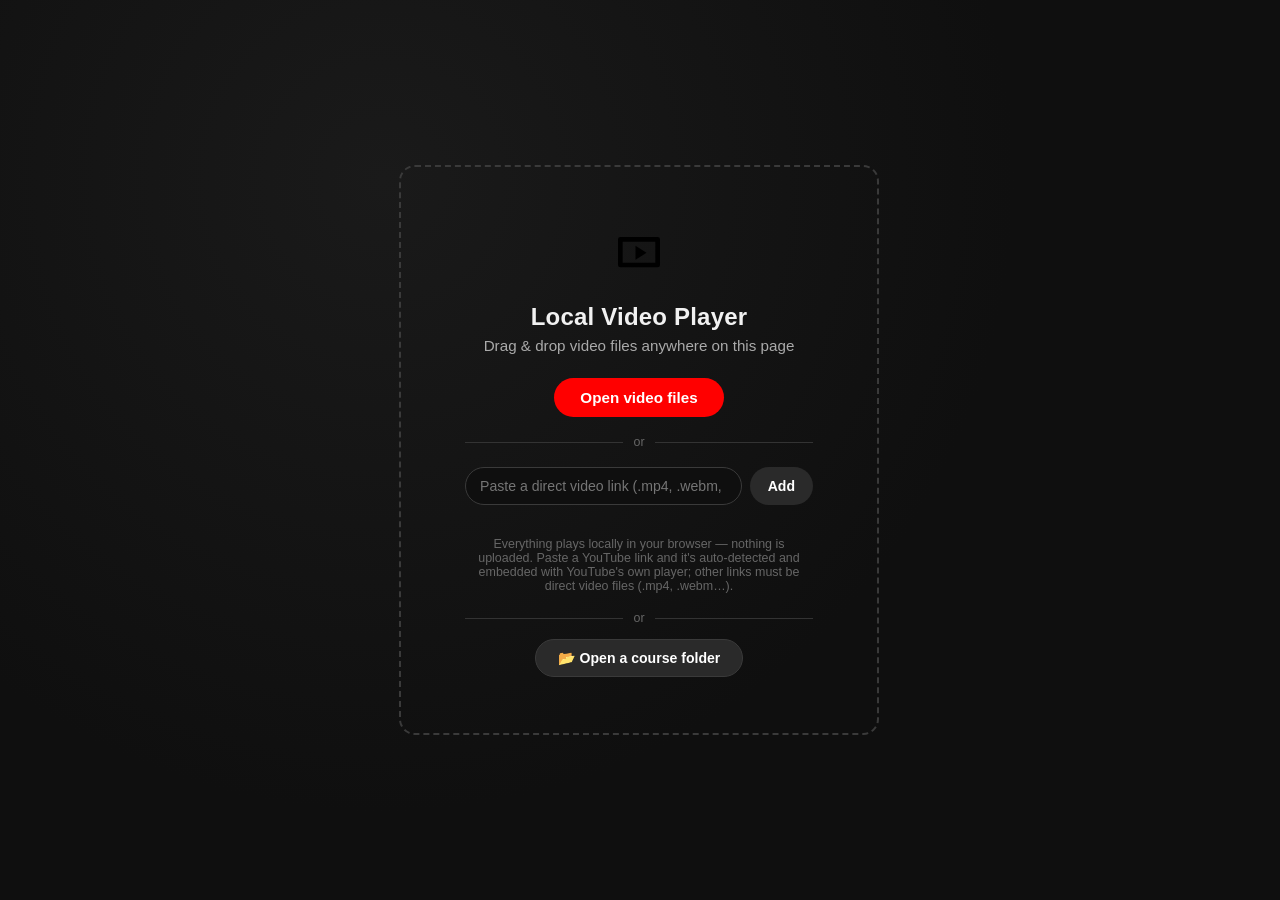
==== index.html @ d98fbed4 "Add site files" ====
<!DOCTYPE html>
<html lang="en">
<head>
<meta charset="UTF-8">
<meta name="viewport" content="width=device-width, initial-scale=1.0">
<title>Local Video Player</title>
<link rel="stylesheet" href="css/player.css">
</head>
<body>
<div id="app">

  <input type="file" id="fileInput" multiple accept="video/*" hidden>

  <div class="drop-zone" id="dropZone">
    <div class="drop-inner">
      <svg viewBox="0 0 24 24"><path d="M4 6h16a1 1 0 0 1 1 1v11a1 1 0 0 1-1 1H4a1 1 0 0 1-1-1V7a1 1 0 0 1 1-1zm1 2v9h14V8H5zm5.5 1.8 4.7 3-4.7 3v-6z"/></svg>
      <h1>Local Video Player</h1>
      <p>Drag &amp; drop video files anywhere on this page</p>
      <button id="openBtn">Open video files</button>
      <div class="or-divider">or</div>
      <div class="url-row">
        <input type="text" id="urlInput" placeholder="Paste a direct video link (.mp4, .webm, .m3u8…)">
        <button id="urlAddBtn">Add</button>
      </div>
      <div class="url-error" id="urlError"></div>
      <p class="hint">Everything plays locally in your browser — nothing is uploaded. Paste a YouTube link and it's auto-detected and embedded with YouTube's own player; other links must be direct video files (.mp4, .webm…).</p>
    </div>
  </div>

  <div class="player-wrapper hidden" id="playerWrapper">
    <video id="video" playsinline crossorigin="anonymous"></video>
    <video id="thumbVideo" muted hidden crossorigin="anonymous"></video>
    <canvas id="thumbCanvas" width="150" height="84" hidden></canvas>
    <div id="youtubePlayerContainer"><div id="ytPlayerTarget"></div></div>

    <div class="gesture-layer" id="gestureLayer">
      <div class="gesture-zone left" id="zoneLeft"></div>
      <div class="gesture-zone center" id="zoneCenter"></div>
      <div class="gesture-zone right" id="zoneRight"></div>
    </div>

    <div class="seek-flash left" id="flashLeft">
      <svg viewBox="0 0 24 24"><path d="M11 5V1L4.6 6.4 11 12V8c3.3 0 6 2.7 6 6s-2.7 6-6 6-6-2.7-6-6H3c0 4.4 3.6 8 8 8s8-3.6 8-8-3.6-8-8-8z"/></svg>
      <span id="flashLeftLabel">10 seconds</span>
    </div>
    <div class="seek-flash right" id="flashRight">
      <svg viewBox="0 0 24 24"><path d="M13 5V1l6.4 5.4L13 12V8c-3.3 0-6 2.7-6 6s2.7 6 6 6 6-2.7 6-6h2c0 4.4-3.6 8-8 8s-8-3.6-8-8 3.6-8 8-8z"/></svg>
      <span id="flashRightLabel">10 seconds</span>
    </div>
    <div class="center-icon" id="centerIcon"></div>
    <div class="hold-speed-indicator" id="holdSpeedIndicator">
      <span>2x</span>
      <svg viewBox="0 0 24 24"><path d="M4 18l8.5-6L4 6v12zm9-12v12l8.5-6z"/></svg>
    </div>
    <div class="spinner" id="spinner"></div>

    <div class="top-bar" id="topBar">
      <button class="icon-btn" id="playlistToggleBtn" title="Show/hide playlist (P)">
        <svg viewBox="0 0 24 24"><path d="M4 6h16v2H4zM4 11h16v2H4zM4 16h10v2H4z"/></svg>
      </button>
      <button class="icon-btn" id="addFilesTopBtn" title="Open more video files">
        <svg viewBox="0 0 24 24"><path d="M19 13h-6v6h-2v-6H5v-2h6V5h2v6h6z"/></svg>
      </button>
      <div class="video-title" id="videoTitle">No video loaded</div>
    </div>

    <div class="fs-study-timer-pill hidden" id="fsStudyTimerPill">
      <svg class="fs-pill-icon" viewBox="0 0 24 24" width="14" height="14"><path d="M15 1H9v2h6zm-4 13h2V8h-2zm8.03-6.61 1.42-1.42c-.43-.51-.9-.99-1.41-1.41l-1.42 1.42A8.962 8.962 0 0 0 12 4c-4.97 0-9 4.03-9 9s4.02 9 9 9 9-4.03 9-9c0-1.98-.65-3.81-1.75-5.29l.78-.71-1.42-1.42zM12 20c-3.87 0-7-3.13-7-7s3.13-7 7-7 7 3.13 7 7-3.13 7-7 7z"/></svg>
      <span class="fs-pill-time" id="fsPillTime">25:00</span>
      <button class="fs-pill-close" id="fsPillCloseBtn" title="Hide">✕</button>
    </div>

    <div class="shortcuts-overlay hidden" id="shortcutsOverlay">
      <div class="shortcuts-card">
        <h2>Keyboard shortcuts</h2>
        <div class="shortcuts-grid" id="shortcutsGrid"></div>
        <button class="shortcuts-close" id="shortcutsCloseBtn">Close</button>
      </div>
    </div>

    <div class="toast" id="toast"></div>

    <div class="bottom-controls" id="bottomControls">
      <div class="progress-row">
        <div class="progress-bar" id="progressBar">
          <div class="progress-track" id="progressTrack">
            <div class="progress-buffered" id="bufferedBar"></div>
            <div class="progress-hover" id="hoverBar"></div>
            <div class="progress-played" id="playedBar"></div>
            <div class="progress-ab-segment" id="abSegmentBar"></div>
            <div class="progress-ab-marker" id="abMarkerA" title="Point A"></div>
            <div class="progress-ab-marker" id="abMarkerB" title="Point B"></div>
            <div class="progress-handle" id="progressHandle"></div>
          </div>
          <div class="progress-tooltip" id="progressTooltip">
            <canvas id="tooltipCanvas" width="150" height="84"></canvas>
            <span id="tooltipTime">0:00</span>
          </div>
        </div>
      </div>

      <div class="controls-row">
        <div class="controls-left">
          <button class="icon-btn" id="playBtn" title="Play/Pause (k)"></button>
          <button class="icon-btn" id="prevBtn" title="Previous (Shift+P)">
            <svg viewBox="0 0 24 24"><path d="M6 6h2v12H6zm3.5 6 8.5 6V6z"/></svg>
          </button>
          <button class="icon-btn" id="nextBtn" title="Next (Shift+N)">
            <svg viewBox="0 0 24 24"><path d="M16 6h2v12h-2zM6 6l8.5 6L6 18z"/></svg>
          </button>
          <div class="volume-group" id="volumeGroup">
            <button class="icon-btn" id="muteBtn" title="Mute (m)"></button>
            <input type="range" id="volumeSlider" min="0" max="1" step="0.01" value="1">
          </div>
          <div class="time-display"><span id="curTime">0:00</span> / <span id="durTime">0:00</span></div>
        </div>

        <div class="controls-right">
          <button class="icon-btn small" id="abLoopBtn" title="A/B loop — click to set point A, click again for B">
            <svg viewBox="0 0 24 24"><path d="M10 18v-1H8.42c-1.9 0-3.45-1.48-3.5-3.33-.05-1.92 1.61-3.59 3.53-3.62L10 10V9h4v1h1.58c1.9 0 3.45 1.48 3.5 3.33.05 1.92-1.61 3.59-3.53 3.62L14 17v1z" opacity="0"/><path d="M8 6h2v2H8zm0 4h2v10H8zm6-4h2v2h-2zm0 4h2v10h-2z"/></svg>
            <span class="ab-label">A</span>
          </button>
          <div class="study-timer-wrap">
            <button class="icon-btn small" id="studyTimerBtn" title="Study timer">
              <svg viewBox="0 0 24 24"><path d="M15 1H9v2h6zm-4 13h2V8h-2zm8.03-6.61 1.42-1.42c-.43-.51-.9-.99-1.41-1.41l-1.42 1.42A8.962 8.962 0 0 0 12 4c-4.97 0-9 4.03-9 9s4.02 9 9 9 9-4.03 9-9c0-1.98-.65-3.81-1.75-5.29l.78-.71-1.42-1.42zM12 20c-3.87 0-7-3.13-7-7s3.13-7 7-7 7 3.13 7 7-3.13 7-7 7z"/></svg>
            </button>
          </div>
          <button class="icon-btn small" id="loopBtn" title="Loop (Shift+L)">
            <svg viewBox="0 0 24 24"><path d="M7 7h8v3l4-4-4-4v3H5v6h2V7zm10 10H9v-3l-4 4 4 4v-3h12v-6h-2v4z"/></svg>
          </button>
          <div class="settings-wrap">
            <button class="icon-btn small" id="settingsBtn" title="Settings">
              <svg viewBox="0 0 24 24"><path d="M19.14 12.94a7.1 7.1 0 0 0 .06-.94 7.1 7.1 0 0 0-.06-.94l2.03-1.58a.5.5 0 0 0 .12-.64l-1.92-3.32a.5.5 0 0 0-.6-.22l-2.39.96a7.3 7.3 0 0 0-1.63-.94l-.36-2.54a.5.5 0 0 0-.5-.42h-3.84a.5.5 0 0 0-.5.42l-.36 2.54c-.6.24-1.15.56-1.63.94l-2.39-.96a.5.5 0 0 0-.6.22L2.7 8.84a.5.5 0 0 0 .12.64l2.03 1.58c-.04.3-.06.62-.06.94s.02.64.06.94L2.82 14.5a.5.5 0 0 0-.12.64l1.92 3.32c.13.22.39.3.6.22l2.39-.96c.48.38 1.03.7 1.63.94l.36 2.54c.05.24.26.42.5.42h3.84c.24 0 .45-.18.5-.42l.36-2.54c.6-.24 1.15-.56 1.63-.94l2.39.96c.22.08.47 0 .6-.22l1.92-3.32a.5.5 0 0 0-.12-.64l-2.03-1.58zM12 15.5a3.5 3.5 0 1 1 0-7 3.5 3.5 0 0 1 0 7z"/></svg>
            </button>
            <!--
              Two-level "main list -> submenu" settings menu (see
              controls.js's showSettingsPanel()/wireSettingsNavigation()).
              Only one .settings-panel has the .active class at a time.
              Each main-panel row's data-target names the submenu panel
              id it opens; each submenu's header's data-back returns to
              settingsMainPanel. playback-enhancements' duration.js
              appends its "Video & playlist lengths" toggle into
              settingsMainPanel, and speed.js appends its custom-speed
              slider into settingsSpeedPanel (after the native presets).
            -->
            <div class="settings-menu hidden" id="settingsMenu">

              <div class="settings-panel active" id="settingsMainPanel">
                <div class="settings-row" data-target="settingsSpeedPanel">
                  <span>Playback speed</span>
                  <span class="settings-row-value" id="speedRowValue">Normal</span>
                  <span class="settings-row-chevron">›</span>
                </div>
                <div class="settings-row" data-target="settingsSkipPanel">
                  <span>Skip amount</span>
                  <span class="settings-row-value" id="skipRowValue">10 seconds</span>
                  <span class="settings-row-chevron">›</span>
                </div>
                <div class="settings-row" data-target="settingsBtnSizePanel">
                  <span>Button size</span>
                  <span class="settings-row-value" id="btnSizeRowValue">Large</span>
                  <span class="settings-row-chevron">›</span>
                </div>
              </div>

              <div class="settings-panel" id="settingsSpeedPanel">
                <div class="settings-panel-header" data-back>
                  <span class="settings-back-arrow">‹</span><span>Playback speed</span>
                </div>
                <div id="speedOptions"></div>
              </div>

              <div class="settings-panel" id="settingsSkipPanel">
                <div class="settings-panel-header" data-back>
                  <span class="settings-back-arrow">‹</span><span>Skip amount (arrows / double-click)</span>
                </div>
                <div id="skipOptions"></div>
              </div>

              <div class="settings-panel" id="settingsBtnSizePanel">
                <div class="settings-panel-header" data-back>
                  <span class="settings-back-arrow">‹</span><span>Button size</span>
                </div>
                <div id="btnSizeOptions"></div>
              </div>

            </div>
          </div>
          <button class="icon-btn small" id="pipBtn" title="Picture-in-picture (i)">
            <svg viewBox="0 0 24 24"><path d="M19 7H9a2 2 0 0 0-2 2v6a2 2 0 0 0 2 2h10a2 2 0 0 0 2-2V9a2 2 0 0 0-2-2zm0 8H9V9h10v6zM3 5h2v2H3zm0 4h2v2H3zm0 4h2v2H3zm0 4h2v2H3zm4 2h2v-2H5v2H7zm4 0h2v-2h-2v2z" opacity="0"/><path d="M21 3H3a2 2 0 0 0-2 2v14a2 2 0 0 0 2 2h18a2 2 0 0 0 2-2V5a2 2 0 0 0-2-2zm0 16H3V5h18v14zm-2-8h-7a1 1 0 0 0-1 1v4a1 1 0 0 0 1 1h7a1 1 0 0 0 1-1v-4a1 1 0 0 0-1-1z"/></svg>
          </button>
          <button class="icon-btn small" id="theaterBtn" title="Theater mode (t)">
            <svg viewBox="0 0 24 24"><path d="M20 6H4a2 2 0 0 0-2 2v8a2 2 0 0 0 2 2h16a2 2 0 0 0 2-2V8a2 2 0 0 0-2-2zm0 10H4V8h16v8z"/></svg>
          </button>
          <button class="icon-btn small" id="fullscreenBtn" title="Fullscreen (f)"></button>
        </div>
      </div>
    </div>
  </div>

  <div class="playlist-panel hidden" id="playlistPanel">
    <div class="playlist-header">
      <h2>Playlist</h2>
      <div class="playlist-header-btns">
        <button class="icon-btn small" id="saveLinksBtn" title="Save current links to your Saved playlist (survives refresh/close)">
          <svg viewBox="0 0 24 24"><path d="M17 3H7c-1.1 0-2 .9-2 2v16l7-3 7 3V5c0-1.1-.9-2-2-2z"/></svg>
        </button>
        <button class="icon-btn small" id="addMoreBtn" title="Add files">
          <svg viewBox="0 0 24 24"><path d="M19 13h-6v6h-2v-6H5v-2h6V5h2v6h6z"/></svg>
        </button>
        <button class="icon-btn small" id="addUrlBtn2" title="Add from URL">
          <svg viewBox="0 0 24 24">
            <g transform="scale(0.72)">
              <path d="M3.9 12c0-1.71 1.39-3.1 3.1-3.1h4V7H7c-2.76 0-5 2.24-5 5s2.24 5 5 5h4v-1.9H7c-1.71 0-3.1-1.39-3.1-3.1zM8 13h8v-2H8v2zm9-6h-4v1.9h4c1.71 0 3.1 1.39 3.1 3.1s-1.39 3.1-3.1 3.1h-4V17h4c2.76 0 5-2.24 5-5s-2.24-5-5-5z"/>
            </g>
            <circle cx="18" cy="18" r="6.6" fill="#1b1b1b"/>
            <rect x="14.8" y="17" width="6.4" height="2" rx="1"/>
            <rect x="17" y="14.8" width="2" height="6.4" rx="1"/>
          </svg>
        </button>
        <button class="icon-btn small" id="featuresBtn" title="Extra features (resume, multiple playlists, A/B loop, study timer)">
          <svg viewBox="0 0 24 24">
            <g transform="scale(0.8)">
              <path d="M19.14 12.94a7.1 7.1 0 0 0 .06-.94 7.1 7.1 0 0 0-.06-.94l2.03-1.58a.5.5 0 0 0 .12-.64l-1.92-3.32a.5.5 0 0 0-.6-.22l-2.39.96a7.3 7.3 0 0 0-1.63-.94l-.36-2.54a.5.5 0 0 0-.5-.42h-3.84a.5.5 0 0 0-.5.42l-.36 2.54c-.6.24-1.15.56-1.63.94l-2.39-.96a.5.5 0 0 0-.6.22L2.7 8.84a.5.5 0 0 0 .12.64l2.03 1.58c-.04.3-.06.62-.06.94s.02.64.06.94L2.82 14.5a.5.5 0 0 0-.12.64l1.92 3.32c.13.22.39.3.6.22l2.39-.96c.48.38 1.03.7 1.63.94l.36 2.54c.05.24.26.42.5.42h3.84c.24 0 .45-.18.5-.42l.36-2.54c.6-.24 1.15-.56 1.63-.94l2.39.96c.22.08.47 0 .6-.22l1.92-3.32a.5.5 0 0 0-.12-.64l-2.03-1.58zM12 15.5a3.5 3.5 0 1 1 0-7 3.5 3.5 0 0 1 0 7z"/>
            </g>
            <path d="M18.5 15.8v2.1h2.1v1h-2.1v2.1h-1v-2.1h-2.1v-1h2.1v-2.1z"/>
          </svg>
        </button>
        <button class="icon-btn small" id="closePlaylistBtn" title="Close playlist">
          <svg viewBox="0 0 24 24"><path d="M18.3 5.71 12 12.01l-6.3-6.3-1.41 1.41 6.3 6.3-6.3 6.29 1.41 1.41 6.3-6.29 6.3 6.29 1.41-1.41-6.3-6.29 6.3-6.3z"/></svg>
        </button>
      </div>
    </div>
    <div class="playlist-tabs" id="playlistTabs">
      <div class="playlist-tab active" data-tab="playing">Now Playing</div>
      <div class="playlist-tab" data-tab="saved:default">Saved<span class="count" id="savedCountBadge" hidden>0</span></div>
      <div id="extraPlaylistTabs" style="display:contents;"></div>
      <div class="playlist-tab saved-extra" id="addPlaylistTab" data-tab="__add__" title="New playlist">+</div>
    </div>
    <ul id="playlistItems"></ul>
    <ul id="savedItems" class="hidden"></ul>
  </div>

  <div class="shortcuts-overlay hidden" id="urlModalOverlay">
    <div class="shortcuts-card" style="max-width:440px;">
      <h2>Add video from URL</h2>
      <div class="url-row" style="margin-top:0;">
        <input type="text" id="urlModalInput" placeholder="https://example.com/video.mp4">
        <button id="urlModalAddBtn">Add</button>
      </div>
      <div class="url-error" id="urlModalError"></div>
      <p style="color:#888;font-size:.78rem;margin-top:10px;">Paste a YouTube link (youtube.com or youtu.be) and it's auto-detected and embedded with YouTube's own player. Other links must be direct video files (.mp4, .webm, .ogg) that the host allows browsers to fetch — it won't work with Netflix or other streaming site pages.</p>
      <button class="shortcuts-close" id="urlModalCloseBtn">Close</button>
    </div>
  </div>

  <div class="shortcuts-overlay hidden" id="featuresOverlay">
    <div class="shortcuts-card" style="max-width:480px;">
      <h2>Extra features</h2>
      <p style="color:#888;font-size:.78rem;margin:-6px 0 4px;">Off by default to keep things simple — switch on whichever you want.</p>
      <div class="feature-row" data-feature="resume">
        <div class="feature-info">
          <div class="feature-name">Resume playback</div>
          <div class="feature-desc">Remembers where you left off on saved video links and picks back up there next time.</div>
        </div>
        <div class="toggle-switch" data-feature="resume"><div class="knob"></div></div>
      </div>
      <div class="feature-row" data-feature="multi">
        <div class="feature-info">
          <div class="feature-name">Multiple playlists</div>
          <div class="feature-desc">Create extra named playlists in the Saved tab, beyond the default one.</div>
        </div>
        <div class="toggle-switch" data-feature="multi"><div class="knob"></div></div>
      </div>
      <div class="feature-row" data-feature="abloop">
        <div class="feature-info">
          <div class="feature-name">A/B loop</div>
          <div class="feature-desc">Adds a button to mark two points and repeat that section on loop.</div>
        </div>
        <div class="toggle-switch" data-feature="abloop"><div class="knob"></div></div>
      </div>
      <div class="feature-row" data-feature="timer">
        <div class="feature-info">
          <div class="feature-name">Study timer</div>
          <div class="feature-desc">Adds a countdown timer button that pauses the video when time's up. Drag its header to move it, drag the corner to resize it.</div>
        </div>
        <div class="toggle-switch" data-feature="timer"><div class="knob"></div></div>
      </div>
      <div class="control-toggles-section">
        <div class="feature-name">Customize player controls</div>
        <div class="feature-desc" style="margin-bottom:10px;">Show or hide individual buttons and elements in the player, one by one.</div>
        <div id="controlToggles"></div>
        <div style="margin-top:8px;">
          <button id="resetControlVisibilityBtn" class="control-reset-btn" type="button">Show all controls</button>
        </div>
      </div>
      <button class="shortcuts-close" id="featuresCloseBtn" style="margin-top:16px;">Close</button>
    </div>
  </div>

  <div class="shortcuts-overlay hidden" id="newPlaylistOverlay">
    <div class="shortcuts-card" style="max-width:380px;">
      <h2>New playlist</h2>
      <div class="url-row" style="margin-top:0;">
        <input type="text" id="newPlaylistInput" placeholder="Playlist name" maxlength="40">
        <button id="newPlaylistAddBtn">Create</button>
      </div>
      <button class="shortcuts-close" id="newPlaylistCloseBtn">Cancel</button>
    </div>
  </div>

  <div class="study-timer-menu hidden" id="studyTimerMenu">
    <div class="study-timer-header" id="studyTimerHeader">
      <span class="title">Study timer — drag to move</span>
      <div class="study-timer-header-btns">
        <span class="hide-x" id="studyTimerHideBtn" title="Hide all controls except the timer (H)"><svg viewBox="0 0 24 24"><path d="M12 4.5C7 4.5 2.73 7.61 1 12c1.73 4.39 6 7.5 11 7.5s9.27-3.11 11-7.5c-1.73-4.39-6-7.5-11-7.5zm0 12.5a5 5 0 1 1 0-10 5 5 0 0 1 0 10zm0-8a3 3 0 1 0 0 6 3 3 0 0 0 0-6z"/></svg></span>
        <span class="close-x" id="studyTimerCloseX">✕</span>
      </div>
    </div>
    <div class="study-timer-body">
      <div class="study-timer-setup" id="studyTimerSetup">
        <button class="study-timer-setup-back hidden" id="studyTimerSetupBack" type="button">
          <svg viewBox="0 0 24 24" width="13" height="13"><path d="M20 11H7.83l5.59-5.59L12 4l-8 8 8 8 1.41-1.41L7.83 13H20z"/></svg>
          Back to timer
        </button>
        <div class="study-timer-durations" id="studyTimerDurations"></div>
        <div class="study-timer-custom">
          <input type="number" id="studyTimerCustomInput" min="1" max="300" placeholder="Custom minutes">
        </div>
      </div>
      <div class="study-timer-run" id="studyTimerRun" hidden>
        <button class="study-timer-edit-btn" id="studyTimerEditBtn" title="Change duration">
          <svg viewBox="0 0 24 24" width="14" height="14"><path d="M3 17.25V21h3.75L17.81 9.94l-3.75-3.75L3 17.25zM20.71 7.04c.39-.39.39-1.02 0-1.41l-2.34-2.34c-.39-.39-1.02-.39-1.41 0l-1.83 1.83 3.75 3.75 1.83-1.83z"/></svg>
        </button>
        <button class="study-timer-style-btn" id="studyTimerStyleBtn" title="Switch to analog clock">
          <svg viewBox="0 0 24 24" width="14" height="14"><path d="M12 2a10 10 0 1 0 0 20 10 10 0 0 0 0-20zm0 18a8 8 0 1 1 0-16 8 8 0 0 1 0 16zm.5-13H11v6l5.2 3.1.8-1.3-4.5-2.7V7z"/></svg>
        </button>
        <div class="study-timer-countdown" id="studyTimerCountdown">25:00</div>
        <div class="study-timer-analog" id="studyTimerAnalog" hidden>
          <div class="analog-face" id="analogFace" style="--pct:100%">
            <div class="analog-time" id="analogTime">25:00</div>
          </div>
        </div>
      </div>
      <div class="study-timer-actions">
        <button class="start-btn" id="studyTimerStartBtn">Start</button>
        <button class="stop-btn hidden" id="studyTimerStopBtn">Pause</button>
      </div>
    </div>
    <div class="study-timer-resize-handle" id="studyTimerResizeHandle" title="Drag to resize"></div>
  </div>

</div>

  <script type="module" src="src/main.js"></script>
  <script src="course-feature.js"></script>
  <script type="module" src="playback-enhancements/index.js"></script>
</body>
</html>
---- css/player.css ----
:root{
  --yt-red:#ff0000;
  --bg:#0f0f0f;
  --panel:#181818;
  --panel-2:#212121;
  --border:#303030;
  --text:#f1f1f1;
  --text-dim:#aaaaaa;
  --control-bg:rgba(0,0,0,.55);
  --control-bg-strong:rgba(0,0,0,.8);
  --accent:#ff0000;
  --radius:8px;
  --btn-size:38px;
  --btn-icon:22px;
  --btn-icon-small:19px;
  font-size:16px;

  /* ---- motion system: Apple-like spring/ease curves ---- */
  --ease-smooth: cubic-bezier(0.22, 1, 0.36, 1);      /* confident ease-out, no overshoot */
  --ease-spring: cubic-bezier(0.34, 1.56, 0.64, 1);   /* soft overshoot "pop" */
  --ease-snap:   cubic-bezier(0.65, 0, 0.35, 1);       /* ease-in-out for toggles */
  --dur-fast: 140ms;
  --dur-base: 260ms;
  --dur-slow: 420ms;
}
#app.btn-sm{ --btn-size:30px; --btn-icon:17px; --btn-icon-small:15px; }
#app.btn-md{ --btn-size:38px; --btn-icon:22px; --btn-icon-small:19px; }
#app.btn-lg{ --btn-size:48px; --btn-icon:27px; --btn-icon-small:23px; }
#app.btn-xl{ --btn-size:58px; --btn-icon:32px; --btn-icon-small:28px; }
*{box-sizing:border-box;}
html,body{
  margin:0;padding:0;height:100%;
  background:var(--bg);
  color:var(--text);
  font-family:"Segoe UI",Roboto,-apple-system,"Helvetica Neue",Arial,sans-serif;
  overflow:hidden;
  -webkit-font-smoothing:antialiased;
}
#app{
  position:relative;
  width:100vw;height:100vh;
  display:flex;
  background:var(--bg);
}

/* ---------------- Drop zone / empty state ---------------- */
.drop-zone{
  flex:1;
  display:flex;align-items:center;justify-content:center;
  background:
    radial-gradient(circle at 30% 20%, #1a1a1a 0%, var(--bg) 55%);
  transition:background .2s ease;
  position:relative;
  animation:viewFadeIn var(--dur-slow) var(--ease-smooth);
}
.drop-zone.hidden{ display:none; }
.drop-zone.dragover{ background:#1c1c1c; }
.drop-zone.dragover .drop-inner{ border-color:var(--accent); transform:scale(1.02); }
.drop-inner{
  text-align:center;
  padding:56px 64px;
  border:2px dashed #3a3a3a;
  border-radius:16px;
  transition:border-color var(--dur-base) var(--ease-smooth), transform var(--dur-base) var(--ease-spring), background var(--dur-base) var(--ease-smooth);
  max-width:480px;
  animation:cardRiseIn var(--dur-slow) var(--ease-spring) both;
}
@keyframes viewFadeIn{
  from{ opacity:0; }
  to{ opacity:1; }
}
@keyframes cardRiseIn{
  from{ opacity:0; transform:translateY(18px) scale(.96); }
  to{ opacity:1; transform:translateY(0) scale(1); }
}
.drop-inner svg{ width:56px;height:56px;color:var(--text-dim); margin-bottom:8px; }
.drop-inner h1{
  font-size:1.5rem;font-weight:600;margin:12px 0 4px;letter-spacing:.2px;
}
.drop-inner p{ color:var(--text-dim); margin:6px 0; font-size:.95rem; }
.drop-inner .hint{ font-size:.78rem; color:#666; margin-top:14px; }
#openBtn{
  margin-top:18px;
  background:var(--accent);
  color:#fff;border:none;
  padding:11px 26px;
  border-radius:20px;
  font-size:.95rem;font-weight:600;
  cursor:pointer;
  transition:filter var(--dur-base) var(--ease-smooth), transform var(--dur-fast) var(--ease-spring);
}
#openBtn:hover{ filter:brightness(1.12); transform:translateY(-1px) scale(1.02); }
#openBtn:active{ transform:scale(.96); transition-duration:80ms; }

/* ---------------- Player wrapper ---------------- */
.player-wrapper{
  position:relative;
  flex:1;
  display:flex;align-items:center;justify-content:center;
  background:#000;
  overflow:hidden;
  min-width:0;
  animation:viewFadeIn var(--dur-slow) var(--ease-smooth);
}
.player-wrapper.hidden{ display:none; }
#video{
  width:100%;height:100%;
  object-fit:contain;
  background:#000;
  display:block;
  transition:opacity var(--dur-base) var(--ease-smooth), filter var(--dur-base) var(--ease-smooth);
}
#video.lvp-swapping{ opacity:0; filter:blur(6px); }
#app.theater .player-wrapper{ flex:1 1 auto; }
#app.theater .playlist-panel{ width:0; padding:0; border:none; overflow:hidden; }

/* ---------------- Gesture layer (click zones) ---------------- */
.gesture-layer{
  position:absolute;inset:0;
  display:flex;
  z-index:2;
}
.gesture-zone{ flex:1; }
.gesture-zone.center{ flex:1.4; }

/* seek flash (double-tap +-10s like YouTube) */
.seek-flash{
  position:absolute;top:50%;transform:translateY(-50%);
  width:110px;height:110px;
  border-radius:50%;
  background:rgba(0,0,0,.55);
  display:flex;flex-direction:column;align-items:center;justify-content:center;
  gap:4px;
  opacity:0;pointer-events:none;
  z-index:3;
  transition:opacity .15s ease;
}
.seek-flash.left{ left:8%; }
.seek-flash.right{ right:8%; }
.seek-flash svg{ width:30px;height:30px;fill:#fff; }
.seek-flash span{ font-size:.78rem;color:#fff; }
.seek-flash.show{ opacity:1; animation:pulseFlash .6s var(--ease-smooth); }
@keyframes pulseFlash{
  0%{ transform:translateY(-50%) scale(.7); opacity:0; animation-timing-function:var(--ease-spring); }
  35%{ transform:translateY(-50%) scale(1.06); opacity:1; animation-timing-function:var(--ease-smooth); }
  60%{ transform:translateY(-50%) scale(1); opacity:1; }
  100%{ transform:translateY(-50%) scale(1); opacity:1; }
}

/* center play/pause flash icon */
.center-icon{
  position:absolute;top:50%;left:50%;
  transform:translate(-50%,-50%) scale(.7);
  width:74px;height:74px;
  border-radius:50%;
  background:rgba(0,0,0,.6);
  display:flex;align-items:center;justify-content:center;
  opacity:0;
  pointer-events:none;
  z-index:4;
}
.center-icon svg{ width:34px;height:34px;fill:#fff; }
.center-icon.flash{ animation:centerFlash .6s var(--ease-smooth); }
@keyframes centerFlash{
  0%{ opacity:0; transform:translate(-50%,-50%) scale(.5); animation-timing-function:var(--ease-spring); }
  28%{ opacity:1; transform:translate(-50%,-50%) scale(1.08); animation-timing-function:var(--ease-smooth); }
  55%{ opacity:1; transform:translate(-50%,-50%) scale(1); }
  100%{ opacity:0; transform:translate(-50%,-50%) scale(1.18); }
}

/* spinner */
.spinner{
  position:absolute;top:50%;left:50%;
  width:46px;height:46px;
  margin:-23px 0 0 -23px;
  border:3px solid rgba(255,255,255,.25);
  border-top-color:#fff;
  border-radius:50%;
  opacity:0;pointer-events:none;
  z-index:3;
}
.spinner.show{ opacity:1; animation:spin .8s linear infinite; }
@keyframes spin{ to{ transform:rotate(360deg); } }

/* hold-space-to-fast-forward indicator */
.hold-speed-indicator{
  position:absolute;top:9%;left:50%;
  transform:translate(-50%,-6px);
  background:rgba(0,0,0,.78);
  color:#fff;
  padding:9px 16px;
  border-radius:22px;
  display:flex;align-items:center;gap:7px;
  font-size:.95rem;font-weight:600;
  opacity:0;pointer-events:none;
  transition:opacity .15s ease, transform .15s ease;
  z-index:6;
}
.hold-speed-indicator svg{ width:20px;height:20px;fill:#fff; }
.hold-speed-indicator.show{
  opacity:1;
  transform:translate(-50%,0);
}

/* ---------------- Top bar ---------------- */
.top-bar{
  position:absolute;top:0;left:0;right:0;
  padding:14px 16px;
  display:flex;align-items:center;gap:12px;
  background:linear-gradient(to bottom, rgba(0,0,0,.65), transparent);
  z-index:5;
  opacity:1;
  transform:translateY(0);
  transition:opacity var(--dur-base) var(--ease-smooth), transform var(--dur-base) var(--ease-smooth);
}
.video-title{
  font-size:.95rem;font-weight:500;
  color:#fff;
  text-shadow:0 1px 3px rgba(0,0,0,.6);
  white-space:nowrap;overflow:hidden;text-overflow:ellipsis;
}

/* ---------------- Bottom controls ---------------- */
.bottom-controls{
  position:absolute;left:0;right:0;bottom:0;
  z-index:5;
  background:linear-gradient(to top, rgba(0,0,0,.82), rgba(0,0,0,.35) 60%, transparent);
  padding:6px 12px 8px;
  opacity:1;
  transform:translateY(0);
  transition:opacity var(--dur-base) var(--ease-smooth), transform var(--dur-base) var(--ease-smooth);
}
.player-wrapper.controls-hidden .bottom-controls{
  transform:translateY(14px);
}
.player-wrapper.controls-hidden .top-bar{
  transform:translateY(-10px);
}
.player-wrapper.controls-hidden .bottom-controls,
.player-wrapper.controls-hidden .top-bar{
  opacity:0;
  pointer-events:none;
}
.player-wrapper.controls-hidden{ cursor:none; }

.progress-row{ padding:0 2px 2px; }
.progress-bar{
  position:relative;
  height:16px;
  display:flex;
  align-items:center;
  cursor:pointer;
  touch-action:none;
}
.progress-track{
  position:relative;
  width:100%;
  height:5px;
  border-radius:3px;
  background:rgba(255,255,255,.25);
  transition:height var(--dur-fast) var(--ease-smooth);
}
.progress-bar:hover .progress-track,
.progress-bar.scrubbing .progress-track{ height:8px; }
.progress-buffered,.progress-played,.progress-hover{
  position:absolute;top:0;left:0;height:100%;border-radius:3px;
}
.progress-buffered{ background:rgba(255,255,255,.4); width:0%; }
.progress-hover{ background:rgba(255,255,255,.3); width:0%; display:none; }
.progress-played{ background:var(--accent); width:0%; transition:width 80ms linear; }
.progress-bar.scrubbing .progress-played{ transition:none; }
.progress-ab-segment{
  position:absolute;top:0;height:100%;
  background:rgba(255,193,7,.55);
  border-radius:3px;
  pointer-events:none;
  display:none;
  z-index:1;
  animation:segmentFadeIn var(--dur-fast) var(--ease-smooth);
}
.progress-ab-marker{
  position:absolute;top:50%;
  width:3px;height:13px;
  transform:translate(-50%,-50%);
  background:#ffc107;
  border-radius:2px;
  pointer-events:none;
  display:none;
  z-index:2;
  box-shadow:0 0 2px rgba(0,0,0,.7);
  animation:markerPop var(--dur-fast) var(--ease-spring);
}
@keyframes segmentFadeIn{
  from{ opacity:0; }
  to{ opacity:1; }
}
@keyframes badgePop{
  from{ opacity:0; transform:scale(.3); }
  to{ opacity:1; transform:scale(1); }
}
@keyframes markerPop{
  from{ opacity:0; transform:translate(-50%,-50%) scale(.3); }
  to{ opacity:1; transform:translate(-50%,-50%) scale(1); }
}
.progress-handle{
  position:absolute;top:50%;
  width:13px;height:13px;
  background:var(--accent);
  border-radius:50%;
  transform:translate(-50%,-50%) scale(0);
  left:0%;
  transition:transform var(--dur-base) var(--ease-spring), left 80ms linear;
  box-shadow:0 0 3px rgba(0,0,0,.5);
  z-index:3;
}
.progress-bar.scrubbing .progress-handle{ transition:transform var(--dur-fast) var(--ease-spring); }
.progress-bar:hover .progress-handle{ transform:translate(-50%,-50%) scale(1); }
.progress-bar.scrubbing .progress-handle{ transform:translate(-50%,-50%) scale(1.25); }

.progress-tooltip{
  position:absolute;
  bottom:22px;
  transform:translateX(-50%);
  background:#0b0b0b;
  border:1px solid #333;
  border-radius:6px;
  padding:5px;
  display:none;
  flex-direction:column;
  align-items:center;
  gap:3px;
  pointer-events:none;
  z-index:6;
  animation:tooltipPop var(--dur-fast) var(--ease-spring);
}
@keyframes tooltipPop{
  from{ opacity:0; transform:translateX(-50%) translateY(6px) scale(.9); }
  to{ opacity:1; transform:translateX(-50%) translateY(0) scale(1); }
}
.progress-tooltip canvas{
  width:150px;height:84px;
  border-radius:4px;
  background:#000;
  display:block;
}
.progress-tooltip span{ font-size:.72rem;color:#fff; }

.controls-row{
  display:flex;align-items:center;justify-content:space-between;
  padding-top:2px;
}
.controls-left,.controls-right{ display:flex;align-items:center;gap:2px; }

.icon-btn{
  background:none;border:none;
  color:#fff;
  width:var(--btn-size);height:var(--btn-size);
  display:flex;align-items:center;justify-content:center;
  border-radius:50%;
  cursor:pointer;
  opacity:.9;
  transition:background var(--dur-fast) var(--ease-smooth), opacity var(--dur-fast) var(--ease-smooth),
             width var(--dur-base) var(--ease-snap), height var(--dur-base) var(--ease-snap),
             transform var(--dur-fast) var(--ease-spring);
  flex-shrink:0;
}
.icon-btn:hover{ background:rgba(255,255,255,.15); opacity:1; transform:scale(1.08); }
.icon-btn:active{ background:rgba(255,255,255,.25); transform:scale(0.9); transition-duration:80ms; }
.icon-btn svg{ width:var(--btn-icon);height:var(--btn-icon); fill:#fff; transition:width var(--dur-base) var(--ease-snap), height var(--dur-base) var(--ease-snap); }
.icon-btn.small svg{ width:var(--btn-icon-small);height:var(--btn-icon-small); }
.icon-btn.active{ color:var(--accent); }
.icon-btn.active svg{ fill:var(--accent); }
.icon-btn[disabled]{ opacity:.3;cursor:default; }
.icon-btn[disabled]:hover{ background:none; }

.volume-group{ display:flex;align-items:center;gap:2px; }
.volume-group input[type=range]{
  width:0;
  opacity:0;
  transition:width var(--dur-base) var(--ease-spring), opacity var(--dur-fast) var(--ease-smooth), margin var(--dur-base) var(--ease-spring);
  accent-color:#fff;
  cursor:pointer;
  height:3px;
}
.volume-group:hover input[type=range],
.volume-group.active input[type=range]{
  width:70px;opacity:1;margin-right:6px;
}

.time-display{
  font-size:.8rem;color:#fff;
  margin-left:8px;white-space:nowrap;
  font-variant-numeric:tabular-nums;
  opacity:.95;
}

.settings-wrap{ position:relative; }
.settings-menu{
  position:absolute;bottom:46px;right:0;
  background:rgba(28,28,28,.97);
  border-radius:8px;
  padding:6px 0;
  min-width:220px;
  max-width:260px;
  max-height:min(360px, calc(100vh - 90px));
  overflow-y:auto;
  box-shadow:0 4px 18px rgba(0,0,0,.5);
  z-index:10;
  font-size:.85rem;
  transform-origin:bottom right;
  transform:scale(1) translateY(0);
  opacity:1;
  transition:transform var(--dur-base) var(--ease-spring), opacity var(--dur-fast) var(--ease-smooth);
}
.settings-menu.hidden{
  opacity:0;
  transform:scale(.9) translateY(6px);
  pointer-events:none;
}
.settings-menu .menu-title{
  padding:8px 14px;color:#aaa;font-size:.72rem;text-transform:uppercase;letter-spacing:.5px;
}
.settings-menu .menu-divider{
  height:1px;background:#333;margin:4px 0;
}

/* ---------------- Settings menu: drill-down panels ----------------
   The settings menu is a two-level "main list -> submenu" navigation
   instead of one long stacked list of every speed/skip/button-size
   option at once (which was overflowing off the top of the screen).
   Only the .settings-panel with the .active class is shown; each main-
   panel .settings-row's data-target names which submenu panel it opens
   (wired in controls.js's wireSettingsNavigation()), and each submenu's
   .settings-panel-header (data-back) returns to settingsMainPanel. */
.settings-panel{ display:none; }
.settings-panel.active{ display:block; }

.settings-row{
  display:flex;align-items:center;gap:6px;
  padding:10px 14px;
  cursor:pointer;
  color:#eee;
  transition:background var(--dur-fast) var(--ease-smooth);
}
.settings-row:hover{ background:rgba(255,255,255,.08); }
.settings-row-value{
  margin-left:auto;color:#999;font-size:.78rem;white-space:nowrap;
  overflow:hidden;text-overflow:ellipsis;max-width:100px;
}
.settings-row-chevron{ color:#777;font-size:.95rem;flex-shrink:0; }

.settings-panel-header{
  display:flex;align-items:center;gap:8px;
  padding:9px 14px 11px;
  margin-bottom:2px;
  border-bottom:1px solid #333;
  cursor:pointer;
  font-size:.78rem;font-weight:700;color:#fff;
  transition:background var(--dur-fast) var(--ease-smooth);
}
.settings-panel-header:hover{ background:rgba(255,255,255,.06); }
.settings-back-arrow{ font-size:1.05rem;line-height:1;color:#ccc; }

.speed-option{
  padding:8px 14px;
  display:flex;justify-content:space-between;
  cursor:pointer;
  color:#eee;
  transition:background var(--dur-fast) var(--ease-smooth), padding-left var(--dur-fast) var(--ease-smooth);
}
.speed-option:hover{ background:rgba(255,255,255,.08); padding-left:18px; }
.speed-option.selected{ color:var(--accent); }
.speed-option.selected::after{ content:"✓"; }

/* ---------------- Feature-gated UI (hidden unless enabled in Extra features) ---------------- */
#app:not(.feat-abloop) #abLoopBtn{ display:none; }
#app:not(.feat-timer) #studyTimerBtn{ display:none; }
#app:not(.feat-multi) .playlist-tab.saved-extra{ display:none; }
#app:not(.feat-multi) #addPlaylistTab{ display:none; }

/* ---------------- Extra features overlay ---------------- */
.feature-row{
  display:flex;align-items:center;justify-content:space-between;
  gap:14px;padding:12px 2px;
  border-bottom:1px solid #262626;
}
.feature-row:last-of-type{ border-bottom:none; }
.control-toggles-section{
  padding:12px 2px 4px;
  border-top:1px solid #262626;
}
.feature-row .feature-info{ flex:1;min-width:0; }
.feature-row .feature-name{ font-size:.92rem;font-weight:600;color:#f1f1f1; }
.feature-row .feature-desc{ font-size:.78rem;color:#999;margin-top:3px;line-height:1.4; }
.toggle-switch{
  position:relative;flex-shrink:0;
  width:42px;height:24px;
  background:#3a3a3a;
  border-radius:14px;
  cursor:pointer;
  transition:background var(--dur-base) var(--ease-smooth);
}
.toggle-switch:active{ transform:scale(.94); transition:transform 80ms var(--ease-smooth); }
.toggle-switch.on{ background:var(--accent); }
.toggle-switch .knob{
  position:absolute;top:3px;left:3px;
  width:18px;height:18px;
  background:#fff;border-radius:50%;
  transition:transform var(--dur-base) var(--ease-spring);
  box-shadow:0 1px 2px rgba(0,0,0,.4);
}
.toggle-switch.on .knob{ transform:translateX(18px); }

/* ---------------- Per-control show/hide toggles (in ⚙ settings) ---------------- */
#controlToggles{
  display:grid;
  grid-template-columns:1fr 1fr;
  gap:0 4px;
  padding:2px 8px 4px;
}
.control-toggle-row{
  display:flex;align-items:center;justify-content:space-between;
  gap:6px;
  padding:5px 4px;
  font-size:.74rem;
  color:#ddd;
  line-height:1.2;
}
.control-toggle-row span{ min-width:0; }
.toggle-switch.mini{ width:30px;height:18px;flex-shrink:0; }
.toggle-switch.mini .knob{ width:12px;height:12px; }
.toggle-switch.mini.on .knob{ transform:translateX(12px); }
.control-reset-btn{
  background:none;border:1px solid #3a3a3a;color:#ccc;
  padding:5px 10px;border-radius:12px;font-size:.72rem;cursor:pointer;
  transition:background var(--dur-fast) var(--ease-smooth), color var(--dur-fast) var(--ease-smooth), transform var(--dur-fast) var(--ease-spring);
}
.control-reset-btn:hover{ background:rgba(255,255,255,.08);color:#fff; transform:scale(1.04); }
.control-reset-btn:active{ transform:scale(.96); }

/* ---------------- A/B loop badge ---------------- */
#abLoopBtn{ position:relative; }
#abLoopBtn .ab-label{
  position:absolute;bottom:1px;right:1px;
  font-size:.55rem;font-weight:800;
  background:#000;color:#fff;
  border-radius:3px;padding:0 2px;
  line-height:1.3;
  display:none;
  animation:badgePop var(--dur-fast) var(--ease-spring);
}
#abLoopBtn.ab-armed .ab-label,
#abLoopBtn.active .ab-label{ display:block; }

/* ---------------- Fullscreen study timer pill ----------------
   The main draggable study-timer panel lives outside the player
   element (appended to #app so it can float anywhere on screen),
   which means it — and every control on it — vanishes the moment
   the browser's real Fullscreen API takes over, since only the
   fullscreened element's own subtree stays on screen. This pill
   lives inside playerWrapper itself, so it's the only way to see
   the countdown while fullscreen. It only appears once a session
   is actually running, and reveals a ✕ on hover to dismiss it for
   the rest of that fullscreen session (it comes back next time
   fullscreen is (re-)entered while a session is still running). */
.fs-study-timer-pill{
  position:absolute;top:14px;right:16px;
  display:flex;align-items:center;gap:7px;
  background:rgba(0,0,0,.72);
  color:#fff;
  padding:6px 10px 6px 12px;
  border-radius:999px;
  font-size:.78rem;
  z-index:8;
  opacity:1;
  transform:translateY(0) scale(1);
  transition:opacity var(--dur-base) var(--ease-smooth), transform var(--dur-base) var(--ease-spring);
}
.fs-study-timer-pill.hidden{ opacity:0; transform:translateY(-8px) scale(.9); pointer-events:none; }
.fs-pill-icon{ fill:#fff;flex-shrink:0; }
.fs-pill-time{ font-variant-numeric:tabular-nums;white-space:nowrap; }
.fs-pill-close{
  background:none;border:none;color:#fff;
  width:18px;height:18px;border-radius:50%;
  display:flex;align-items:center;justify-content:center;
  font-size:.66rem;line-height:1;cursor:pointer;
  opacity:0;transform:scale(.7);
  transition:opacity var(--dur-fast) var(--ease-smooth), transform var(--dur-fast) var(--ease-spring), background var(--dur-fast) var(--ease-smooth);
  flex-shrink:0;
  pointer-events:none;
  margin-left:-2px;
}
.fs-study-timer-pill:hover .fs-pill-close{
  opacity:1;transform:scale(1);pointer-events:auto;
}
.fs-pill-close:hover{ background:rgba(255,255,255,.22); }
.fs-pill-btn{
  background:var(--accent);color:#fff;border:none;
  padding:3px 11px;border-radius:999px;font-size:.72rem;font-weight:600;cursor:pointer;
  flex-shrink:0;
}
.fs-pill-btn:hover{ filter:brightness(1.12); }
.fs-pill-stop{
  background:#333;width:20px;height:20px;padding:0;border-radius:50%;
  display:flex;align-items:center;justify-content:center;font-size:.7rem;line-height:1;
}
.fs-pill-stop.hidden{ display:none; }

/* ---------------- Study timer ---------------- */
.study-timer-wrap{ position:relative; }
.study-timer-menu{
  position:fixed;
  background:rgba(28,28,28,.97);
  border-radius:10px;
  padding:0;
  width:230px;
  min-width:200px;
  box-shadow:0 4px 18px rgba(0,0,0,.5);
  z-index:50;
  font-size:.85rem;
  display:flex;
  flex-direction:column;
  overflow:hidden;
  opacity:1;
  transform:scale(1);
  transition:transform var(--dur-base) var(--ease-spring), opacity var(--dur-fast) var(--ease-smooth);
}
.study-timer-menu.hidden{
  opacity:0;
  transform:scale(.92);
  pointer-events:none;
}
.study-timer-header{
  display:flex;align-items:center;justify-content:space-between;
  padding:8px 6px 8px 12px;
  background:#222;
  cursor:move;
  user-select:none;
  border-bottom:1px solid #333;
  flex-shrink:0;
  touch-action:none;
}
.study-timer-header .title{
  font-size:.72rem;text-transform:uppercase;letter-spacing:.5px;color:#aaa;
}
.study-timer-header-btns{
  display:flex;align-items:center;gap:4px;flex-shrink:0;
}
.study-timer-header .close-x,
.study-timer-header .hide-x{
  cursor:pointer;color:#999;width:22px;height:22px;border-radius:50%;
  display:flex;align-items:center;justify-content:center;font-size:.85rem;
  flex-shrink:0;
  transition:background var(--dur-fast) var(--ease-smooth), color var(--dur-fast) var(--ease-smooth), transform var(--dur-fast) var(--ease-spring);
}
.study-timer-header .hide-x{ font-size:.7rem;font-weight:700; }
.study-timer-header .hide-x svg{ width:14px;height:14px;display:block;fill:currentColor; }
.study-timer-header .close-x:hover,
.study-timer-header .hide-x:hover{ background:rgba(255,255,255,.15);color:#fff; transform:scale(1.1); }
.study-timer-header .close-x:active,
.study-timer-header .hide-x:active{ transform:scale(.9); }
.study-timer-header .hide-x.active{ background:#3b82f6;color:#fff; }
.study-timer-body{
  padding:12px 14px 14px;
  overflow:auto;
  flex:1;
  min-height:0;
  display:flex;
  flex-direction:column;
}
.study-timer-setup-back{
  display:flex;align-items:center;gap:5px;
  background:none;border:none;color:#3b82f6;
  font-size:.76rem;font-weight:600;cursor:pointer;
  padding:0 0 10px;
  transition:color var(--dur-fast) var(--ease-smooth);
}
.study-timer-setup-back:hover{ color:#5b9bff; }
.study-timer-setup-back svg{ fill:currentColor;flex-shrink:0; }
.study-timer-setup-back.hidden{ display:none; }
.study-timer-durations{ display:flex;gap:6px;margin-bottom:10px;flex-wrap:wrap; }
.study-timer-durations button{
  background:#2a2a2a;color:#eee;border:1px solid #3a3a3a;
  padding:5px 10px;border-radius:14px;font-size:.78rem;cursor:pointer;
  transition:background var(--dur-fast) var(--ease-smooth), transform var(--dur-fast) var(--ease-spring), border-color var(--dur-fast) var(--ease-smooth);
}
.study-timer-durations button:hover{ background:#3a3a3a; transform:scale(1.05); }
.study-timer-durations button:active{ transform:scale(.95); }
.study-timer-durations button.selected{ background:var(--accent);border-color:var(--accent);color:#fff; }
.study-timer-custom{
  display:flex;gap:6px;margin-bottom:10px;flex-shrink:0;
}
.study-timer-custom input{
  width:0;flex:1;min-width:0;
  background:#0f0f0f;border:1px solid #3a3a3a;color:#f1f1f1;
  padding:6px 8px;border-radius:14px;font-size:.78rem;outline:none;
  transition:border-color var(--dur-fast) var(--ease-smooth);
}
.study-timer-custom input:focus{ border-color:var(--accent); }
.study-timer-custom input::-webkit-outer-spin-button,
.study-timer-custom input::-webkit-inner-spin-button{ margin:0; }
.study-timer-setup[hidden],
.study-timer-run[hidden]{ display:none; }
.study-timer-run{
  position:relative;
  display:flex;align-items:center;justify-content:center;
  margin:4px 0 12px;
  min-height:38px;
  flex:1 1 auto;
  animation:viewFadeIn var(--dur-base) var(--ease-smooth);
}
.study-timer-edit-btn{
  position:absolute;left:0;top:50%;transform:translateY(-50%);
  z-index:2;
  background:#2a2a2a;border:1px solid #3a3a3a;color:#ccc;
  width:27px;height:27px;border-radius:50%;flex-shrink:0;
  display:flex;align-items:center;justify-content:center;
  cursor:pointer;
  transition:background var(--dur-fast) var(--ease-smooth), color var(--dur-fast) var(--ease-smooth), transform var(--dur-fast) var(--ease-spring);
}
.study-timer-edit-btn:hover{ background:#3a3a3a;color:#fff; transform:translateY(-50%) scale(1.1); }
.study-timer-edit-btn:active{ transform:translateY(-50%) scale(.9); }
.study-timer-edit-btn svg{ fill:currentColor; }

/* Style-switch button (digital <-> analog), mirrors the edit button on the opposite side */
.study-timer-style-btn{
  position:absolute;right:0;top:50%;transform:translateY(-50%);
  z-index:2;
  background:#2a2a2a;border:1px solid #3a3a3a;color:#ccc;
  width:27px;height:27px;border-radius:50%;flex-shrink:0;
  display:flex;align-items:center;justify-content:center;
  cursor:pointer;
  transition:background var(--dur-fast) var(--ease-smooth), color var(--dur-fast) var(--ease-smooth), transform var(--dur-fast) var(--ease-spring);
}
.study-timer-style-btn:hover{ background:#3a3a3a;color:#fff; transform:translateY(-50%) scale(1.1); }
.study-timer-style-btn:active{ transform:translateY(-50%) scale(.9); }
.study-timer-style-btn svg{ fill:currentColor; }
.study-timer-style-btn.active{ background:var(--accent);border-color:var(--accent);color:#fff; }

.study-timer-countdown{
  font-size:1.4rem;font-weight:700;color:#fff;text-align:center;
  font-variant-numeric:tabular-nums;
  flex:1;
  transition:opacity var(--dur-base) var(--ease-smooth);
}
.study-timer-countdown[hidden]{ display:none; }

/* Analog (radial "pie") clock face — fraction of time remaining shrinks
   clockwise, like a classic visual countdown timer. Works for any
   duration (not just <=60 min like a literal clock-hands face would). */
.study-timer-analog{
  display:flex;align-items:center;justify-content:center;
  flex:1;height:100%;
}
.study-timer-analog[hidden]{ display:none; }
.analog-face{
  position:relative;
  aspect-ratio:1/1;
  height:100%;
  max-width:calc(100% - 56px);
  max-height:100%;
  border-radius:50%;
  background:conic-gradient(var(--accent) 0% var(--pct, 100%), #2a2a2a var(--pct, 100%) 100%);
  border:3px solid #333;
  box-shadow:inset 0 0 0 2px rgba(0,0,0,.4);
  display:flex;align-items:center;justify-content:center;
}
.analog-face::before{
  content:"";
  position:absolute;inset:18%;
  background:#181818;
  border-radius:50%;
}
.analog-time{
  position:relative;
  z-index:1;
  font-size:.85rem;
  font-weight:700;
  color:#fff;
  font-variant-numeric:tabular-nums;
}
.study-timer-run.paused .study-timer-countdown{ opacity:.5; }
.study-timer-actions{ display:flex;gap:8px;flex-shrink:0; }
.study-timer-actions button.hidden{ display:none; }
.study-timer-actions button{
  flex:1;border:none;border-radius:16px;padding:7px 0;font-weight:600;font-size:.82rem;cursor:pointer;
  transition:filter var(--dur-fast) var(--ease-smooth), transform var(--dur-fast) var(--ease-spring);
}
.study-timer-actions button:hover{ filter:brightness(1.12); transform:translateY(-1px); }
.study-timer-actions button:active{ transform:scale(.96); }
.study-timer-actions .start-btn{ background:var(--accent);color:#fff; }
.study-timer-actions .stop-btn{ background:#2a2a2a;color:#eee; }
.study-timer-resize-handle{
  position:absolute;right:0;bottom:0;
  width:18px;height:18px;
  cursor:nwse-resize;
  z-index:2;
  touch-action:none;
}
.study-timer-resize-handle::after{
  content:"";
  position:absolute;right:4px;bottom:4px;
  width:8px;height:8px;
  border-right:2px solid #777;
  border-bottom:2px solid #777;
}
body.lvp-no-select{ user-select:none; }

/* ---------------- Study timer: minimal mode (H / eye button) ----------------
   Hides every button/control in the panel except the countdown display
   and the eye toggle itself — including the drag-hint header title —
   so the timer can sit on screen with nothing else visible or clickable. */
.study-timer-menu.minimal-mode .study-timer-header .close-x,
.study-timer-menu.minimal-mode .study-timer-header .title,
.study-timer-menu.minimal-mode .study-timer-edit-btn,
.study-timer-menu.minimal-mode .study-timer-style-btn,
.study-timer-menu.minimal-mode .study-timer-actions,
.study-timer-menu.minimal-mode .study-timer-setup{
  display:none !important;
}

/* ---------------- Multi-playlist tabs ---------------- */
.playlist-tab{ position:relative; }
.playlist-tab .tab-del{
  display:none;
  position:absolute;top:2px;right:2px;
  width:14px;height:14px;
  background:#000;border-radius:50%;
  align-items:center;justify-content:center;
  font-size:.6rem;color:#fff;
  cursor:pointer;
}
.playlist-tab.saved-extra:hover .tab-del{ display:flex; }

/* ---------------- Playlist panel ---------------- */
.playlist-panel{
  width:320px;flex-shrink:0;
  background:var(--panel);
  border-left:1px solid var(--border);
  display:flex;flex-direction:column;
  transition:width var(--dur-slow) var(--ease-snap), opacity var(--dur-base) var(--ease-smooth), border-color var(--dur-base) var(--ease-smooth);
  opacity:1;
}
.playlist-panel.hidden{ width:0; opacity:0; border-color:transparent; overflow:hidden; }
.playlist-header{
  display:flex;align-items:center;justify-content:space-between;
  padding:14px 16px;border-bottom:1px solid var(--border);
  flex-shrink:0;
}
.playlist-header h2{ font-size:1rem;margin:0;font-weight:600; }
.playlist-header-btns{ display:flex;gap:4px; }
.playlist-tabs{
  display:flex;flex-shrink:0;
  border-bottom:1px solid var(--border);
}
.playlist-tab{
  flex:1;text-align:center;
  padding:9px 6px;
  font-size:.78rem;font-weight:600;
  color:var(--text-dim);
  cursor:pointer;
  border-bottom:2px solid transparent;
  transition:color var(--dur-base) var(--ease-smooth), border-color var(--dur-base) var(--ease-smooth), background var(--dur-fast) var(--ease-smooth);
  user-select:none;
}
.playlist-tab:hover{ color:#ddd; background:rgba(255,255,255,.04); }
.playlist-tab:active{ background:rgba(255,255,255,.08); }
.playlist-tab.active{ color:#fff;border-bottom-color:var(--accent); }
.playlist-tab .count{
  display:inline-block;
  background:#333;color:#ccc;
  font-size:.68rem;font-weight:700;
  padding:1px 6px;border-radius:9px;
  margin-left:5px;
  transition:background var(--dur-base) var(--ease-smooth), transform var(--dur-fast) var(--ease-spring);
}
.playlist-tab.active .count{ background:var(--accent);color:#fff; transform:scale(1.08); }
#savedItems{ list-style:none;margin:0;padding:6px;overflow-y:auto;flex:1; animation:viewFadeIn var(--dur-base) var(--ease-smooth); }
#savedItems.hidden{ display:none; }
#playlistItems{ animation:viewFadeIn var(--dur-base) var(--ease-smooth); }
#playlistItems.hidden{ display:none; }
.saved-empty{
  padding:30px 16px;text-align:center;
  color:var(--text-dim);font-size:.82rem;line-height:1.5;
}
.playlist-item .item-actions{ display:flex;gap:2px;flex-shrink:0; }
.playlist-item .load-btn{
  background:none;border:none;color:#888;
  width:26px;height:26px;border-radius:50%;
  cursor:pointer;flex-shrink:0;
  display:flex;align-items:center;justify-content:center;
  transition:background var(--dur-fast) var(--ease-smooth), color var(--dur-fast) var(--ease-smooth), transform var(--dur-fast) var(--ease-spring);
}
.playlist-item .load-btn:hover{ background:rgba(255,255,255,.12);color:var(--accent); transform:scale(1.15); }
.playlist-item .load-btn svg{ width:15px;height:15px;fill:currentColor; }
#playlistItems{
  list-style:none;margin:0;padding:6px;overflow-y:auto;flex:1;
}
.playlist-item{
  display:flex;align-items:center;gap:10px;
  padding:8px;border-radius:8px;
  cursor:pointer;
  margin-bottom:2px;
  position:relative;
  transition:background var(--dur-fast) var(--ease-smooth), transform var(--dur-fast) var(--ease-smooth), box-shadow var(--dur-fast) var(--ease-smooth);
  animation:itemFadeIn var(--dur-slow) var(--ease-smooth) both;
}
.playlist-item:hover{ background:var(--panel-2); transform:translateX(2px); }
.playlist-item:active{ transform:scale(.98); transition-duration:80ms; }
.playlist-item.playing{ background:#2a2a2a; box-shadow:inset 2px 0 0 var(--accent); }
/* Drag-and-drop reordering (see playlist.js's renderPlaylist()/reorderPlaylist()) */
.playlist-item{ cursor:grab; }
.playlist-item.dragging{ opacity:.35; cursor:grabbing; }
.playlist-item.drag-over-top{ box-shadow:inset 0 2px 0 0 var(--accent); }
.playlist-item.drag-over-bottom{ box-shadow:inset 0 -2px 0 0 var(--accent); }
.playlist-item.playing.drag-over-top{ box-shadow:inset 2px 0 0 var(--accent), inset 0 2px 0 0 var(--accent); }
.playlist-item.playing.drag-over-bottom{ box-shadow:inset 2px 0 0 var(--accent), inset 0 -2px 0 0 var(--accent); }
@keyframes itemFadeIn{
  from{ opacity:0; transform:translateY(6px); }
  to{ opacity:1; transform:translateY(0); }
}
.playlist-item .thumb{
  width:80px;height:45px;flex-shrink:0;
  background:#000;border-radius:4px;
  display:flex;align-items:center;justify-content:center;
  overflow:hidden;
  position:relative;
}
.playlist-item .thumb svg{ width:18px;height:18px;fill:#666; }
.playlist-item .thumb .playing-badge{
  position:absolute;inset:0;
  background:rgba(0,0,0,.45);
  display:none;
  align-items:center;justify-content:center;
}
.playlist-item.playing .thumb .playing-badge{ display:flex; }
.playlist-item .meta{ flex:1;min-width:0; }
.playlist-item .meta .name{
  font-size:.82rem;color:#eee;
  white-space:nowrap;overflow:hidden;text-overflow:ellipsis;
}
.playlist-item .meta .dur{ font-size:.72rem;color:#888;margin-top:2px; }
.playlist-item .remove-btn{
  background:none;border:none;color:#888;
  width:26px;height:26px;border-radius:50%;
  cursor:pointer;flex-shrink:0;
  display:flex;align-items:center;justify-content:center;
  transition:background var(--dur-fast) var(--ease-smooth), color var(--dur-fast) var(--ease-smooth), transform var(--dur-fast) var(--ease-spring);
}
.playlist-item .remove-btn:hover{ background:rgba(255,255,255,.12);color:#fff; transform:scale(1.15) rotate(90deg); }
.playlist-item .remove-btn svg{ width:15px;height:15px;fill:currentColor; }
/* Per-item save indicator (Now Playing list) — see playlist.js's
   isLinkSaved()/toggleSaveSingleItem(). Filled + accent color when the
   item is already in the active saved playlist; hollow + gray when not. */
.playlist-item .save-item-btn{
  background:none;border:none;color:#888;
  width:26px;height:26px;border-radius:50%;
  cursor:pointer;flex-shrink:0;
  display:flex;align-items:center;justify-content:center;
  transition:background var(--dur-fast) var(--ease-smooth), color var(--dur-fast) var(--ease-smooth), transform var(--dur-fast) var(--ease-spring);
}
.playlist-item .save-item-btn:hover{ background:rgba(255,255,255,.12);color:#fff; transform:scale(1.15); }
.playlist-item .save-item-btn svg{ width:15px;height:15px; }
.playlist-item .save-item-btn.saved{ color:var(--accent); }
.playlist-item .save-item-btn.saved:hover{ filter:brightness(1.25); }

/* ---------------- Shortcuts overlay ---------------- */
.shortcuts-overlay{
  position:absolute;inset:0;
  background:rgba(0,0,0,.82);
  z-index:20;
  display:flex;align-items:center;justify-content:center;
  opacity:1;
  transition:opacity var(--dur-base) var(--ease-smooth);
}
.shortcuts-overlay.hidden{ opacity:0; pointer-events:none; }
.shortcuts-card{
  background:#181818;
  border:1px solid var(--border);
  border-radius:12px;
  padding:26px 30px;
  max-width:560px;width:90%;
  max-height:80vh;overflow-y:auto;
  transform:scale(1) translateY(0);
  transition:transform var(--dur-base) var(--ease-spring);
}
.shortcuts-overlay.hidden .shortcuts-card{ transform:scale(.9) translateY(10px); }
.shortcuts-card h2{ margin:0 0 14px;font-size:1.15rem; }
.shortcuts-grid{
  display:grid;grid-template-columns:1fr 1fr;gap:8px 26px;
}
.shortcut-row{
  display:flex;justify-content:space-between;align-items:center;
  padding:5px 0;border-bottom:1px solid #262626;
  font-size:.84rem;
}
.shortcut-row span.label{ color:#ccc; }
.kbd{
  background:#2c2c2c;border:1px solid #3d3d3d;border-bottom-width:2px;
  border-radius:5px;padding:2px 7px;font-size:.75rem;color:#fff;
  font-family:inherit;
}
.shortcuts-close{
  margin-top:18px;background:var(--accent);color:#fff;border:none;
  padding:9px 20px;border-radius:18px;cursor:pointer;font-weight:600;font-size:.85rem;
}

/* toast (e.g. "Removed from playlist") */
.toast{
  position:absolute;bottom:80px;left:50%;transform:translateX(-50%) translateY(10px);
  background:rgba(20,20,20,.95);
  color:#fff;padding:9px 18px;border-radius:20px;
  font-size:.82rem;
  opacity:0;pointer-events:none;
  transition:opacity var(--dur-base) var(--ease-smooth), transform var(--dur-slow) var(--ease-spring);
  z-index:30;
  border:1px solid #333;
}
.toast.show{ opacity:1;transform:translateX(-50%) translateY(0); }

/* ---------------- YouTube embed mode ---------------- */
#youtubePlayerContainer{
  position:absolute;inset:0;
  width:100%;height:100%;
  background:#000;
  display:none;
  z-index:1;
}
#youtubePlayerContainer iframe{ width:100%;height:100%;border:none;display:block; }
.player-wrapper.yt-mode #youtubePlayerContainer{ display:block; }
.player-wrapper.yt-mode #video{ display:none !important; }
.yt-badge{
  display:inline-block;
  background:#ff0000;color:#fff;
  font-size:.62rem;font-weight:700;
  padding:1px 5px;border-radius:3px;
  margin-left:6px;letter-spacing:.3px;
  vertical-align:middle;
}

/* ---------------- URL input row ---------------- */
.url-row{
  display:flex;gap:8px;margin-top:18px;
  width:100%;
}
.url-row input[type=text]{
  flex:1;min-width:0;
  background:#0f0f0f;
  border:1px solid #3a3a3a;
  color:#f1f1f1;
  padding:10px 14px;
  border-radius:20px;
  font-size:.88rem;
  outline:none;
  transition:border-color var(--dur-base) var(--ease-smooth);
}
.url-row input[type=text]:focus{ border-color:var(--accent); }
.url-row button{
  background:#2a2a2a;
  color:#fff;border:none;
  padding:0 18px;
  border-radius:20px;
  font-size:.88rem;font-weight:600;
  cursor:pointer;
  flex-shrink:0;
  transition:filter var(--dur-fast) var(--ease-smooth), transform var(--dur-fast) var(--ease-spring);
}
.url-row button:hover{ filter:brightness(1.15); transform:scale(1.03); }
.url-row button:active{ transform:scale(.95); }
.drop-inner .or-divider{
  display:flex;align-items:center;gap:10px;
  color:#666;font-size:.78rem;margin:18px 0 0;
}
.drop-inner .or-divider::before,
.drop-inner .or-divider::after{
  content:"";flex:1;height:1px;background:#333;
}
.url-error{
  font-size:.75rem;color:#ff6b6b;margin-top:6px;min-height:1em;
}

::-webkit-scrollbar{ width:9px;height:9px; }
::-webkit-scrollbar-track{ background:transparent; }
::-webkit-scrollbar-thumb{ background:#3a3a3a;border-radius:6px; }
::-webkit-scrollbar-thumb:hover{ background:#4a4a4a; }

@media (max-width:760px){
  .playlist-panel{ position:absolute;right:0;top:0;bottom:0;z-index:15;width:78vw;max-width:320px; }
  .time-display{ display:none; }
  .shortcuts-grid{ grid-template-columns:1fr; }
}
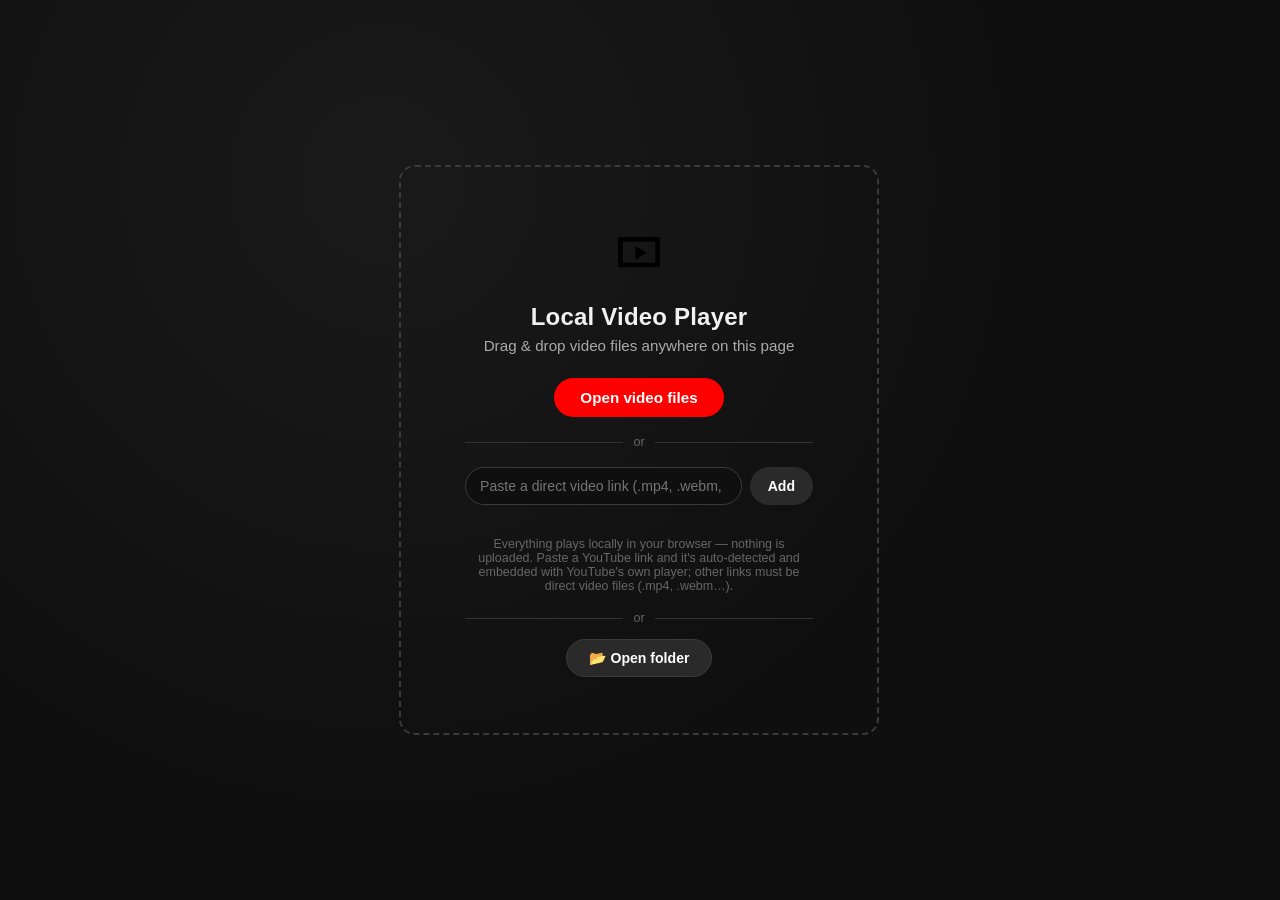
==== commit 7be37301: "Add files via upload" ====
--- a/index.html
+++ b/index.html
@@ -1,359 +1,352 @@
-<!DOCTYPE html>
-<html lang="en">
-<head>
-<meta charset="UTF-8">
-<meta name="viewport" content="width=device-width, initial-scale=1.0">
-<title>Local Video Player</title>
-<link rel="stylesheet" href="css/player.css">
-</head>
-<body>
-<div id="app">
-
-  <input type="file" id="fileInput" multiple accept="video/*" hidden>
-
-  <div class="drop-zone" id="dropZone">
-    <div class="drop-inner">
-      <svg viewBox="0 0 24 24"><path d="M4 6h16a1 1 0 0 1 1 1v11a1 1 0 0 1-1 1H4a1 1 0 0 1-1-1V7a1 1 0 0 1 1-1zm1 2v9h14V8H5zm5.5 1.8 4.7 3-4.7 3v-6z"/></svg>
-      <h1>Local Video Player</h1>
-      <p>Drag &amp; drop video files anywhere on this page</p>
-      <button id="openBtn">Open video files</button>
-      <div class="or-divider">or</div>
-      <div class="url-row">
-        <input type="text" id="urlInput" placeholder="Paste a direct video link (.mp4, .webm, .m3u8…)">
-        <button id="urlAddBtn">Add</button>
-      </div>
-      <div class="url-error" id="urlError"></div>
-      <p class="hint">Everything plays locally in your browser — nothing is uploaded. Paste a YouTube link and it's auto-detected and embedded with YouTube's own player; other links must be direct video files (.mp4, .webm…).</p>
-    </div>
-  </div>
-
-  <div class="player-wrapper hidden" id="playerWrapper">
-    <video id="video" playsinline crossorigin="anonymous"></video>
-    <video id="thumbVideo" muted hidden crossorigin="anonymous"></video>
-    <canvas id="thumbCanvas" width="150" height="84" hidden></canvas>
-    <div id="youtubePlayerContainer"><div id="ytPlayerTarget"></div></div>
-
-    <div class="gesture-layer" id="gestureLayer">
-      <div class="gesture-zone left" id="zoneLeft"></div>
-      <div class="gesture-zone center" id="zoneCenter"></div>
-      <div class="gesture-zone right" id="zoneRight"></div>
-    </div>
-
-    <div class="seek-flash left" id="flashLeft">
-      <svg viewBox="0 0 24 24"><path d="M11 5V1L4.6 6.4 11 12V8c3.3 0 6 2.7 6 6s-2.7 6-6 6-6-2.7-6-6H3c0 4.4 3.6 8 8 8s8-3.6 8-8-3.6-8-8-8z"/></svg>
-      <span id="flashLeftLabel">10 seconds</span>
-    </div>
-    <div class="seek-flash right" id="flashRight">
-      <svg viewBox="0 0 24 24"><path d="M13 5V1l6.4 5.4L13 12V8c-3.3 0-6 2.7-6 6s2.7 6 6 6 6-2.7 6-6h2c0 4.4-3.6 8-8 8s-8-3.6-8-8 3.6-8 8-8z"/></svg>
-      <span id="flashRightLabel">10 seconds</span>
-    </div>
-    <div class="center-icon" id="centerIcon"></div>
-    <div class="hold-speed-indicator" id="holdSpeedIndicator">
-      <span>2x</span>
-      <svg viewBox="0 0 24 24"><path d="M4 18l8.5-6L4 6v12zm9-12v12l8.5-6z"/></svg>
-    </div>
-    <div class="spinner" id="spinner"></div>
-
-    <div class="top-bar" id="topBar">
-      <button class="icon-btn" id="playlistToggleBtn" title="Show/hide playlist (P)">
-        <svg viewBox="0 0 24 24"><path d="M4 6h16v2H4zM4 11h16v2H4zM4 16h10v2H4z"/></svg>
-      </button>
-      <button class="icon-btn" id="addFilesTopBtn" title="Open more video files">
-        <svg viewBox="0 0 24 24"><path d="M19 13h-6v6h-2v-6H5v-2h6V5h2v6h6z"/></svg>
-      </button>
-      <div class="video-title" id="videoTitle">No video loaded</div>
-    </div>
-
-    <div class="fs-study-timer-pill hidden" id="fsStudyTimerPill">
-      <svg class="fs-pill-icon" viewBox="0 0 24 24" width="14" height="14"><path d="M15 1H9v2h6zm-4 13h2V8h-2zm8.03-6.61 1.42-1.42c-.43-.51-.9-.99-1.41-1.41l-1.42 1.42A8.962 8.962 0 0 0 12 4c-4.97 0-9 4.03-9 9s4.02 9 9 9 9-4.03 9-9c0-1.98-.65-3.81-1.75-5.29l.78-.71-1.42-1.42zM12 20c-3.87 0-7-3.13-7-7s3.13-7 7-7 7 3.13 7 7-3.13 7-7 7z"/></svg>
-      <span class="fs-pill-time" id="fsPillTime">25:00</span>
-      <button class="fs-pill-close" id="fsPillCloseBtn" title="Hide">✕</button>
-    </div>
-
-    <div class="shortcuts-overlay hidden" id="shortcutsOverlay">
-      <div class="shortcuts-card">
-        <h2>Keyboard shortcuts</h2>
-        <div class="shortcuts-grid" id="shortcutsGrid"></div>
-        <button class="shortcuts-close" id="shortcutsCloseBtn">Close</button>
-      </div>
-    </div>
-
-    <div class="toast" id="toast"></div>
-
-    <div class="bottom-controls" id="bottomControls">
-      <div class="progress-row">
-        <div class="progress-bar" id="progressBar">
-          <div class="progress-track" id="progressTrack">
-            <div class="progress-buffered" id="bufferedBar"></div>
-            <div class="progress-hover" id="hoverBar"></div>
-            <div class="progress-played" id="playedBar"></div>
-            <div class="progress-ab-segment" id="abSegmentBar"></div>
-            <div class="progress-ab-marker" id="abMarkerA" title="Point A"></div>
-            <div class="progress-ab-marker" id="abMarkerB" title="Point B"></div>
-            <div class="progress-handle" id="progressHandle"></div>
-          </div>
-          <div class="progress-tooltip" id="progressTooltip">
-            <canvas id="tooltipCanvas" width="150" height="84"></canvas>
-            <span id="tooltipTime">0:00</span>
-          </div>
-        </div>
-      </div>
-
-      <div class="controls-row">
-        <div class="controls-left">
-          <button class="icon-btn" id="playBtn" title="Play/Pause (k)"></button>
-          <button class="icon-btn" id="prevBtn" title="Previous (Shift+P)">
-            <svg viewBox="0 0 24 24"><path d="M6 6h2v12H6zm3.5 6 8.5 6V6z"/></svg>
-          </button>
-          <button class="icon-btn" id="nextBtn" title="Next (Shift+N)">
-            <svg viewBox="0 0 24 24"><path d="M16 6h2v12h-2zM6 6l8.5 6L6 18z"/></svg>
-          </button>
-          <div class="volume-group" id="volumeGroup">
-            <button class="icon-btn" id="muteBtn" title="Mute (m)"></button>
-            <input type="range" id="volumeSlider" min="0" max="1" step="0.01" value="1">
-          </div>
-          <div class="time-display"><span id="curTime">0:00</span> / <span id="durTime">0:00</span></div>
-        </div>
-
-        <div class="controls-right">
-          <button class="icon-btn small" id="abLoopBtn" title="A/B loop — click to set point A, click again for B">
-            <svg viewBox="0 0 24 24"><path d="M10 18v-1H8.42c-1.9 0-3.45-1.48-3.5-3.33-.05-1.92 1.61-3.59 3.53-3.62L10 10V9h4v1h1.58c1.9 0 3.45 1.48 3.5 3.33.05 1.92-1.61 3.59-3.53 3.62L14 17v1z" opacity="0"/><path d="M8 6h2v2H8zm0 4h2v10H8zm6-4h2v2h-2zm0 4h2v10h-2z"/></svg>
-            <span class="ab-label">A</span>
-          </button>
-          <div class="study-timer-wrap">
-            <button class="icon-btn small" id="studyTimerBtn" title="Study timer">
-              <svg viewBox="0 0 24 24"><path d="M15 1H9v2h6zm-4 13h2V8h-2zm8.03-6.61 1.42-1.42c-.43-.51-.9-.99-1.41-1.41l-1.42 1.42A8.962 8.962 0 0 0 12 4c-4.97 0-9 4.03-9 9s4.02 9 9 9 9-4.03 9-9c0-1.98-.65-3.81-1.75-5.29l.78-.71-1.42-1.42zM12 20c-3.87 0-7-3.13-7-7s3.13-7 7-7 7 3.13 7 7-3.13 7-7 7z"/></svg>
-            </button>
-          </div>
-          <button class="icon-btn small" id="loopBtn" title="Loop (Shift+L)">
-            <svg viewBox="0 0 24 24"><path d="M7 7h8v3l4-4-4-4v3H5v6h2V7zm10 10H9v-3l-4 4 4 4v-3h12v-6h-2v4z"/></svg>
-          </button>
-          <div class="settings-wrap">
-            <button class="icon-btn small" id="settingsBtn" title="Settings">
-              <svg viewBox="0 0 24 24"><path d="M19.14 12.94a7.1 7.1 0 0 0 .06-.94 7.1 7.1 0 0 0-.06-.94l2.03-1.58a.5.5 0 0 0 .12-.64l-1.92-3.32a.5.5 0 0 0-.6-.22l-2.39.96a7.3 7.3 0 0 0-1.63-.94l-.36-2.54a.5.5 0 0 0-.5-.42h-3.84a.5.5 0 0 0-.5.42l-.36 2.54c-.6.24-1.15.56-1.63.94l-2.39-.96a.5.5 0 0 0-.6.22L2.7 8.84a.5.5 0 0 0 .12.64l2.03 1.58c-.04.3-.06.62-.06.94s.02.64.06.94L2.82 14.5a.5.5 0 0 0-.12.64l1.92 3.32c.13.22.39.3.6.22l2.39-.96c.48.38 1.03.7 1.63.94l.36 2.54c.05.24.26.42.5.42h3.84c.24 0 .45-.18.5-.42l.36-2.54c.6-.24 1.15-.56 1.63-.94l2.39.96c.22.08.47 0 .6-.22l1.92-3.32a.5.5 0 0 0-.12-.64l-2.03-1.58zM12 15.5a3.5 3.5 0 1 1 0-7 3.5 3.5 0 0 1 0 7z"/></svg>
-            </button>
-            <!--
-              Two-level "main list -> submenu" settings menu (see
-              controls.js's showSettingsPanel()/wireSettingsNavigation()).
-              Only one .settings-panel has the .active class at a time.
-              Each main-panel row's data-target names the submenu panel
-              id it opens; each submenu's header's data-back returns to
-              settingsMainPanel. playback-enhancements' duration.js
-              appends its "Video & playlist lengths" toggle into
-              settingsMainPanel, and speed.js appends its custom-speed
-              slider into settingsSpeedPanel (after the native presets).
-            -->
-            <div class="settings-menu hidden" id="settingsMenu">
-
-              <div class="settings-panel active" id="settingsMainPanel">
-                <div class="settings-row" data-target="settingsSpeedPanel">
-                  <span>Playback speed</span>
-                  <span class="settings-row-value" id="speedRowValue">Normal</span>
-                  <span class="settings-row-chevron">›</span>
-                </div>
-                <div class="settings-row" data-target="settingsSkipPanel">
-                  <span>Skip amount</span>
-                  <span class="settings-row-value" id="skipRowValue">10 seconds</span>
-                  <span class="settings-row-chevron">›</span>
-                </div>
-                <div class="settings-row" data-target="settingsBtnSizePanel">
-                  <span>Button size</span>
-                  <span class="settings-row-value" id="btnSizeRowValue">Large</span>
-                  <span class="settings-row-chevron">›</span>
-                </div>
-              </div>
-
-              <div class="settings-panel" id="settingsSpeedPanel">
-                <div class="settings-panel-header" data-back>
-                  <span class="settings-back-arrow">‹</span><span>Playback speed</span>
-                </div>
-                <div id="speedOptions"></div>
-              </div>
-
-              <div class="settings-panel" id="settingsSkipPanel">
-                <div class="settings-panel-header" data-back>
-                  <span class="settings-back-arrow">‹</span><span>Skip amount (arrows / double-click)</span>
-                </div>
-                <div id="skipOptions"></div>
-              </div>
-
-              <div class="settings-panel" id="settingsBtnSizePanel">
-                <div class="settings-panel-header" data-back>
-                  <span class="settings-back-arrow">‹</span><span>Button size</span>
-                </div>
-                <div id="btnSizeOptions"></div>
-              </div>
-
-            </div>
-          </div>
-          <button class="icon-btn small" id="pipBtn" title="Picture-in-picture (i)">
-            <svg viewBox="0 0 24 24"><path d="M19 7H9a2 2 0 0 0-2 2v6a2 2 0 0 0 2 2h10a2 2 0 0 0 2-2V9a2 2 0 0 0-2-2zm0 8H9V9h10v6zM3 5h2v2H3zm0 4h2v2H3zm0 4h2v2H3zm0 4h2v2H3zm4 2h2v-2H5v2H7zm4 0h2v-2h-2v2z" opacity="0"/><path d="M21 3H3a2 2 0 0 0-2 2v14a2 2 0 0 0 2 2h18a2 2 0 0 0 2-2V5a2 2 0 0 0-2-2zm0 16H3V5h18v14zm-2-8h-7a1 1 0 0 0-1 1v4a1 1 0 0 0 1 1h7a1 1 0 0 0 1-1v-4a1 1 0 0 0-1-1z"/></svg>
-          </button>
-          <button class="icon-btn small" id="theaterBtn" title="Theater mode (t)">
-            <svg viewBox="0 0 24 24"><path d="M20 6H4a2 2 0 0 0-2 2v8a2 2 0 0 0 2 2h16a2 2 0 0 0 2-2V8a2 2 0 0 0-2-2zm0 10H4V8h16v8z"/></svg>
-          </button>
-          <button class="icon-btn small" id="fullscreenBtn" title="Fullscreen (f)"></button>
-        </div>
-      </div>
-    </div>
-  </div>
-
-  <div class="playlist-panel hidden" id="playlistPanel">
-    <div class="playlist-header">
-      <h2>Playlist</h2>
-      <div class="playlist-header-btns">
-        <button class="icon-btn small" id="saveLinksBtn" title="Save current links to your Saved playlist (survives refresh/close)">
-          <svg viewBox="0 0 24 24"><path d="M17 3H7c-1.1 0-2 .9-2 2v16l7-3 7 3V5c0-1.1-.9-2-2-2z"/></svg>
-        </button>
-        <button class="icon-btn small" id="addMoreBtn" title="Add files">
-          <svg viewBox="0 0 24 24"><path d="M19 13h-6v6h-2v-6H5v-2h6V5h2v6h6z"/></svg>
-        </button>
-        <button class="icon-btn small" id="addUrlBtn2" title="Add from URL">
-          <svg viewBox="0 0 24 24">
-            <g transform="scale(0.72)">
-              <path d="M3.9 12c0-1.71 1.39-3.1 3.1-3.1h4V7H7c-2.76 0-5 2.24-5 5s2.24 5 5 5h4v-1.9H7c-1.71 0-3.1-1.39-3.1-3.1zM8 13h8v-2H8v2zm9-6h-4v1.9h4c1.71 0 3.1 1.39 3.1 3.1s-1.39 3.1-3.1 3.1h-4V17h4c2.76 0 5-2.24 5-5s-2.24-5-5-5z"/>
-            </g>
-            <circle cx="18" cy="18" r="6.6" fill="#1b1b1b"/>
-            <rect x="14.8" y="17" width="6.4" height="2" rx="1"/>
-            <rect x="17" y="14.8" width="2" height="6.4" rx="1"/>
-          </svg>
-        </button>
-        <button class="icon-btn small" id="featuresBtn" title="Extra features (resume, multiple playlists, A/B loop, study timer)">
-          <svg viewBox="0 0 24 24">
-            <g transform="scale(0.8)">
-              <path d="M19.14 12.94a7.1 7.1 0 0 0 .06-.94 7.1 7.1 0 0 0-.06-.94l2.03-1.58a.5.5 0 0 0 .12-.64l-1.92-3.32a.5.5 0 0 0-.6-.22l-2.39.96a7.3 7.3 0 0 0-1.63-.94l-.36-2.54a.5.5 0 0 0-.5-.42h-3.84a.5.5 0 0 0-.5.42l-.36 2.54c-.6.24-1.15.56-1.63.94l-2.39-.96a.5.5 0 0 0-.6.22L2.7 8.84a.5.5 0 0 0 .12.64l2.03 1.58c-.04.3-.06.62-.06.94s.02.64.06.94L2.82 14.5a.5.5 0 0 0-.12.64l1.92 3.32c.13.22.39.3.6.22l2.39-.96c.48.38 1.03.7 1.63.94l.36 2.54c.05.24.26.42.5.42h3.84c.24 0 .45-.18.5-.42l.36-2.54c.6-.24 1.15-.56 1.63-.94l2.39.96c.22.08.47 0 .6-.22l1.92-3.32a.5.5 0 0 0-.12-.64l-2.03-1.58zM12 15.5a3.5 3.5 0 1 1 0-7 3.5 3.5 0 0 1 0 7z"/>
-            </g>
-            <path d="M18.5 15.8v2.1h2.1v1h-2.1v2.1h-1v-2.1h-2.1v-1h2.1v-2.1z"/>
-          </svg>
-        </button>
-        <button class="icon-btn small" id="closePlaylistBtn" title="Close playlist">
-          <svg viewBox="0 0 24 24"><path d="M18.3 5.71 12 12.01l-6.3-6.3-1.41 1.41 6.3 6.3-6.3 6.29 1.41 1.41 6.3-6.29 6.3 6.29 1.41-1.41-6.3-6.29 6.3-6.3z"/></svg>
-        </button>
-      </div>
-    </div>
-    <div class="playlist-tabs" id="playlistTabs">
-      <div class="playlist-tab active" data-tab="playing">Now Playing</div>
-      <div class="playlist-tab" data-tab="saved:default">Saved<span class="count" id="savedCountBadge" hidden>0</span></div>
-      <div id="extraPlaylistTabs" style="display:contents;"></div>
-      <div class="playlist-tab saved-extra" id="addPlaylistTab" data-tab="__add__" title="New playlist">+</div>
-    </div>
-    <ul id="playlistItems"></ul>
-    <ul id="savedItems" class="hidden"></ul>
-  </div>
-
-  <div class="shortcuts-overlay hidden" id="urlModalOverlay">
-    <div class="shortcuts-card" style="max-width:440px;">
-      <h2>Add video from URL</h2>
-      <div class="url-row" style="margin-top:0;">
-        <input type="text" id="urlModalInput" placeholder="https://example.com/video.mp4">
-        <button id="urlModalAddBtn">Add</button>
-      </div>
-      <div class="url-error" id="urlModalError"></div>
-      <p style="color:#888;font-size:.78rem;margin-top:10px;">Paste a YouTube link (youtube.com or youtu.be) and it's auto-detected and embedded with YouTube's own player. Other links must be direct video files (.mp4, .webm, .ogg) that the host allows browsers to fetch — it won't work with Netflix or other streaming site pages.</p>
-      <button class="shortcuts-close" id="urlModalCloseBtn">Close</button>
-    </div>
-  </div>
-
-  <div class="shortcuts-overlay hidden" id="featuresOverlay">
-    <div class="shortcuts-card" style="max-width:480px;">
-      <h2>Extra features</h2>
-      <p style="color:#888;font-size:.78rem;margin:-6px 0 4px;">Off by default to keep things simple — switch on whichever you want.</p>
-      <div class="feature-row" data-feature="resume">
-        <div class="feature-info">
-          <div class="feature-name">Resume playback</div>
-          <div class="feature-desc">Remembers where you left off on saved video links and picks back up there next time.</div>
-        </div>
-        <div class="toggle-switch" data-feature="resume"><div class="knob"></div></div>
-      </div>
-      <div class="feature-row" data-feature="multi">
-        <div class="feature-info">
-          <div class="feature-name">Multiple playlists</div>
-          <div class="feature-desc">Create extra named playlists in the Saved tab, beyond the default one.</div>
-        </div>
-        <div class="toggle-switch" data-feature="multi"><div class="knob"></div></div>
-      </div>
-      <div class="feature-row" data-feature="abloop">
-        <div class="feature-info">
-          <div class="feature-name">A/B loop</div>
-          <div class="feature-desc">Adds a button to mark two points and repeat that section on loop.</div>
-        </div>
-        <div class="toggle-switch" data-feature="abloop"><div class="knob"></div></div>
-      </div>
-      <div class="feature-row" data-feature="timer">
-        <div class="feature-info">
-          <div class="feature-name">Study timer</div>
-          <div class="feature-desc">Adds a countdown timer button that pauses the video when time's up. Drag its header to move it, drag the corner to resize it.</div>
-        </div>
-        <div class="toggle-switch" data-feature="timer"><div class="knob"></div></div>
-      </div>
-      <div class="control-toggles-section">
-        <div class="feature-name">Customize player controls</div>
-        <div class="feature-desc" style="margin-bottom:10px;">Show or hide individual buttons and elements in the player, one by one.</div>
-        <div id="controlToggles"></div>
-        <div style="margin-top:8px;">
-          <button id="resetControlVisibilityBtn" class="control-reset-btn" type="button">Show all controls</button>
-        </div>
-      </div>
-      <button class="shortcuts-close" id="featuresCloseBtn" style="margin-top:16px;">Close</button>
-    </div>
-  </div>
-
-  <div class="shortcuts-overlay hidden" id="newPlaylistOverlay">
-    <div class="shortcuts-card" style="max-width:380px;">
-      <h2>New playlist</h2>
-      <div class="url-row" style="margin-top:0;">
-        <input type="text" id="newPlaylistInput" placeholder="Playlist name" maxlength="40">
-        <button id="newPlaylistAddBtn">Create</button>
-      </div>
-      <button class="shortcuts-close" id="newPlaylistCloseBtn">Cancel</button>
-    </div>
-  </div>
-
-  <div class="study-timer-menu hidden" id="studyTimerMenu">
-    <div class="study-timer-header" id="studyTimerHeader">
-      <span class="title">Study timer — drag to move</span>
-      <div class="study-timer-header-btns">
-        <span class="hide-x" id="studyTimerHideBtn" title="Hide all controls except the timer (H)"><svg viewBox="0 0 24 24"><path d="M12 4.5C7 4.5 2.73 7.61 1 12c1.73 4.39 6 7.5 11 7.5s9.27-3.11 11-7.5c-1.73-4.39-6-7.5-11-7.5zm0 12.5a5 5 0 1 1 0-10 5 5 0 0 1 0 10zm0-8a3 3 0 1 0 0 6 3 3 0 0 0 0-6z"/></svg></span>
-        <span class="close-x" id="studyTimerCloseX">✕</span>
-      </div>
-    </div>
-    <div class="study-timer-body">
-      <div class="study-timer-setup" id="studyTimerSetup">
-        <button class="study-timer-setup-back hidden" id="studyTimerSetupBack" type="button">
-          <svg viewBox="0 0 24 24" width="13" height="13"><path d="M20 11H7.83l5.59-5.59L12 4l-8 8 8 8 1.41-1.41L7.83 13H20z"/></svg>
-          Back to timer
-        </button>
-        <div class="study-timer-durations" id="studyTimerDurations"></div>
-        <div class="study-timer-custom">
-          <input type="number" id="studyTimerCustomInput" min="1" max="300" placeholder="Custom minutes">
-        </div>
-      </div>
-      <div class="study-timer-run" id="studyTimerRun" hidden>
-        <button class="study-timer-edit-btn" id="studyTimerEditBtn" title="Change duration">
-          <svg viewBox="0 0 24 24" width="14" height="14"><path d="M3 17.25V21h3.75L17.81 9.94l-3.75-3.75L3 17.25zM20.71 7.04c.39-.39.39-1.02 0-1.41l-2.34-2.34c-.39-.39-1.02-.39-1.41 0l-1.83 1.83 3.75 3.75 1.83-1.83z"/></svg>
-        </button>
-        <button class="study-timer-style-btn" id="studyTimerStyleBtn" title="Switch to analog clock">
-          <svg viewBox="0 0 24 24" width="14" height="14"><path d="M12 2a10 10 0 1 0 0 20 10 10 0 0 0 0-20zm0 18a8 8 0 1 1 0-16 8 8 0 0 1 0 16zm.5-13H11v6l5.2 3.1.8-1.3-4.5-2.7V7z"/></svg>
-        </button>
-        <div class="study-timer-countdown" id="studyTimerCountdown">25:00</div>
-        <div class="study-timer-analog" id="studyTimerAnalog" hidden>
-          <div class="analog-face" id="analogFace" style="--pct:100%">
-            <div class="analog-time" id="analogTime">25:00</div>
-          </div>
-        </div>
-      </div>
-      <div class="study-timer-actions">
-        <button class="start-btn" id="studyTimerStartBtn">Start</button>
-        <button class="stop-btn hidden" id="studyTimerStopBtn">Pause</button>
-      </div>
-    </div>
-    <div class="study-timer-resize-handle" id="studyTimerResizeHandle" title="Drag to resize"></div>
-  </div>
-
-</div>
-
-  <script type="module" src="src/main.js"></script>
-  <script src="course-feature.js"></script>
-  <script type="module" src="playback-enhancements/index.js"></script>
-</body>
-</html> +<!DOCTYPE html>
+<html lang="en">
+<head>
+<meta charset="UTF-8">
+<meta name="viewport" content="width=device-width, initial-scale=1.0">
+<title>Local Video Player</title>
+<link rel="stylesheet" href="css/player.css">
+</head>
+<body>
+<div id="app">
+
+  <input type="file" id="fileInput" multiple accept="video/*" hidden>
+
+  <div class="drop-zone" id="dropZone">
+    <div class="drop-inner">
+      <svg viewBox="0 0 24 24"><path d="M4 6h16a1 1 0 0 1 1 1v11a1 1 0 0 1-1 1H4a1 1 0 0 1-1-1V7a1 1 0 0 1 1-1zm1 2v9h14V8H5zm5.5 1.8 4.7 3-4.7 3v-6z"/></svg>
+      <h1>Local Video Player</h1>
+      <p>Drag &amp; drop video files anywhere on this page</p>
+      <button id="resumeBtn" class="resume-btn" type="button" hidden>&#9654; Back to player</button>
+      <button id="openBtn">Open video files</button>
+      <div class="or-divider">or</div>
+      <div class="url-row">
+        <input type="text" id="urlInput" placeholder="Paste a direct video link (.mp4, .webm, .m3u8…)">
+        <button id="urlAddBtn">Add</button>
+      </div>
+      <div class="url-error" id="urlError"></div>
+      <p class="hint">Everything plays locally in your browser — nothing is uploaded. Paste a YouTube link and it's auto-detected and embedded with YouTube's own player; other links must be direct video files (.mp4, .webm…).</p>
+    </div>
+  </div>
+
+  <div class="player-wrapper hidden" id="playerWrapper">
+    <video id="video" playsinline crossorigin="anonymous"></video>
+    <video id="thumbVideo" muted hidden crossorigin="anonymous"></video>
+    <canvas id="thumbCanvas" width="150" height="84" hidden></canvas>
+    <div id="youtubePlayerContainer"><div id="ytPlayerTarget"></div></div>
+
+    <div class="gesture-layer" id="gestureLayer">
+      <div class="gesture-zone left" id="zoneLeft"></div>
+      <div class="gesture-zone center" id="zoneCenter"></div>
+      <div class="gesture-zone right" id="zoneRight"></div>
+    </div>
+
+    <div class="seek-flash left" id="flashLeft">
+      <svg viewBox="0 0 24 24"><path d="M11 5V1L4.6 6.4 11 12V8c3.3 0 6 2.7 6 6s-2.7 6-6 6-6-2.7-6-6H3c0 4.4 3.6 8 8 8s8-3.6 8-8-3.6-8-8-8z"/></svg>
+      <span id="flashLeftLabel">10 seconds</span>
+    </div>
+    <div class="seek-flash right" id="flashRight">
+      <svg viewBox="0 0 24 24"><path d="M13 5V1l6.4 5.4L13 12V8c-3.3 0-6 2.7-6 6s2.7 6 6 6 6-2.7 6-6h2c0 4.4-3.6 8-8 8s-8-3.6-8-8 3.6-8 8-8z"/></svg>
+      <span id="flashRightLabel">10 seconds</span>
+    </div>
+    <div class="center-icon" id="centerIcon"></div>
+    <div class="hold-speed-indicator" id="holdSpeedIndicator">
+      <span>2x</span>
+      <svg viewBox="0 0 24 24"><path d="M4 18l8.5-6L4 6v12zm9-12v12l8.5-6z"/></svg>
+    </div>
+    <div class="spinner" id="spinner"></div>
+
+    <div class="top-bar" id="topBar">
+      <button class="icon-btn" id="homeBtn" title="Home">
+        <svg viewBox="0 0 24 24"><path d="M10 20v-6h4v6h5v-8h3L12 3 2 12h3v8z"/></svg>
+      </button>
+      <button class="icon-btn" id="playlistToggleBtn" title="Show/hide playlist (P)">
+        <svg viewBox="0 0 24 24"><path d="M4 6h16v2H4zM4 11h16v2H4zM4 16h10v2H4z"/></svg>
+      </button>
+      <button class="icon-btn" id="addFilesTopBtn" title="Open more video files">
+        <svg viewBox="0 0 24 24"><path d="M19 13h-6v6h-2v-6H5v-2h6V5h2v6h6z"/></svg>
+      </button>
+      <div class="video-title" id="videoTitle">No video loaded</div>
+    </div>
+
+    <div class="fs-study-timer-pill hidden" id="fsStudyTimerPill">
+      <svg class="fs-pill-icon" viewBox="0 0 24 24" width="14" height="14"><path d="M15 1H9v2h6zm-4 13h2V8h-2zm8.03-6.61 1.42-1.42c-.43-.51-.9-.99-1.41-1.41l-1.42 1.42A8.962 8.962 0 0 0 12 4c-4.97 0-9 4.03-9 9s4.02 9 9 9 9-4.03 9-9c0-1.98-.65-3.81-1.75-5.29l.78-.71-1.42-1.42zM12 20c-3.87 0-7-3.13-7-7s3.13-7 7-7 7 3.13 7 7-3.13 7-7 7z"/></svg>
+      <span class="fs-pill-time" id="fsPillTime">25:00</span>
+      <button class="fs-pill-close" id="fsPillCloseBtn" title="Hide">✕</button>
+    </div>
+
+    <div class="shortcuts-overlay hidden" id="shortcutsOverlay">
+      <div class="shortcuts-card">
+        <h2>Keyboard shortcuts</h2>
+        <div class="shortcuts-grid" id="shortcutsGrid"></div>
+        <button class="shortcuts-close" id="shortcutsCloseBtn">Close</button>
+      </div>
+    </div>
+
+    <div class="toast" id="toast"></div>
+
+    <div class="bottom-controls" id="bottomControls">
+      <div class="progress-row">
+        <div class="progress-bar" id="progressBar">
+          <div class="progress-track" id="progressTrack">
+            <div class="progress-buffered" id="bufferedBar"></div>
+            <div class="progress-hover" id="hoverBar"></div>
+            <div class="progress-played" id="playedBar"></div>
+            <div class="progress-ab-segment" id="abSegmentBar"></div>
+            <div class="progress-ab-marker" id="abMarkerA" title="Point A"></div>
+            <div class="progress-ab-marker" id="abMarkerB" title="Point B"></div>
+            <div class="progress-handle" id="progressHandle"></div>
+          </div>
+          <div class="progress-tooltip" id="progressTooltip">
+            <canvas id="tooltipCanvas" width="150" height="84"></canvas>
+            <span id="tooltipTime">0:00</span>
+          </div>
+        </div>
+      </div>
+
+      <div class="controls-row">
+        <div class="controls-left">
+          <button class="icon-btn" id="playBtn" title="Play/Pause (k)"></button>
+          <button class="icon-btn" id="prevBtn" title="Previous (Shift+P)">
+            <svg viewBox="0 0 24 24"><path d="M6 6h2v12H6zm3.5 6 8.5 6V6z"/></svg>
+          </button>
+          <button class="icon-btn" id="nextBtn" title="Next (Shift+N)">
+            <svg viewBox="0 0 24 24"><path d="M16 6h2v12h-2zM6 6l8.5 6L6 18z"/></svg>
+          </button>
+          <div class="volume-group" id="volumeGroup">
+            <button class="icon-btn" id="muteBtn" title="Mute (m)"></button>
+            <input type="range" id="volumeSlider" min="0" max="1" step="0.01" value="1">
+          </div>
+          <div class="time-display"><span id="curTime">0:00</span> / <span id="durTime">0:00</span></div>
+        </div>
+
+        <div class="controls-right">
+          <button class="icon-btn small" id="abLoopBtn" title="A/B loop — click to set point A, click again for B">
+            <svg viewBox="0 0 24 24"><path d="M10 18v-1H8.42c-1.9 0-3.45-1.48-3.5-3.33-.05-1.92 1.61-3.59 3.53-3.62L10 10V9h4v1h1.58c1.9 0 3.45 1.48 3.5 3.33.05 1.92-1.61 3.59-3.53 3.62L14 17v1z" opacity="0"/><path d="M8 6h2v2H8zm0 4h2v10H8zm6-4h2v2h-2zm0 4h2v10h-2z"/></svg>
+            <span class="ab-label">A</span>
+          </button>
+          <div class="study-timer-wrap">
+            <button class="icon-btn small" id="studyTimerBtn" title="Study timer">
+              <svg viewBox="0 0 24 24"><path d="M15 1H9v2h6zm-4 13h2V8h-2zm8.03-6.61 1.42-1.42c-.43-.51-.9-.99-1.41-1.41l-1.42 1.42A8.962 8.962 0 0 0 12 4c-4.97 0-9 4.03-9 9s4.02 9 9 9 9-4.03 9-9c0-1.98-.65-3.81-1.75-5.29l.78-.71-1.42-1.42zM12 20c-3.87 0-7-3.13-7-7s3.13-7 7-7 7 3.13 7 7-3.13 7-7 7z"/></svg>
+            </button>
+          </div>
+          <button class="icon-btn small" id="loopBtn" title="Loop (Shift+L)">
+            <svg viewBox="0 0 24 24"><path d="M7 7h8v3l4-4-4-4v3H5v6h2V7zm10 10H9v-3l-4 4 4 4v-3h12v-6h-2v4z"/></svg>
+          </button>
+          <div class="settings-wrap">
+            <button class="icon-btn small" id="settingsBtn" title="Settings">
+              <svg viewBox="0 0 24 24"><path d="M19.14 12.94a7.1 7.1 0 0 0 .06-.94 7.1 7.1 0 0 0-.06-.94l2.03-1.58a.5.5 0 0 0 .12-.64l-1.92-3.32a.5.5 0 0 0-.6-.22l-2.39.96a7.3 7.3 0 0 0-1.63-.94l-.36-2.54a.5.5 0 0 0-.5-.42h-3.84a.5.5 0 0 0-.5.42l-.36 2.54c-.6.24-1.15.56-1.63.94l-2.39-.96a.5.5 0 0 0-.6.22L2.7 8.84a.5.5 0 0 0 .12.64l2.03 1.58c-.04.3-.06.62-.06.94s.02.64.06.94L2.82 14.5a.5.5 0 0 0-.12.64l1.92 3.32c.13.22.39.3.6.22l2.39-.96c.48.38 1.03.7 1.63.94l.36 2.54c.05.24.26.42.5.42h3.84c.24 0 .45-.18.5-.42l.36-2.54c.6-.24 1.15-.56 1.63-.94l2.39.96c.22.08.47 0 .6-.22l1.92-3.32a.5.5 0 0 0-.12-.64l-2.03-1.58zM12 15.5a3.5 3.5 0 1 1 0-7 3.5 3.5 0 0 1 0 7z"/></svg>
+            </button>
+            <div class="settings-menu hidden" id="settingsMenu">
+
+              <div class="settings-panel active" id="settingsMainPanel">
+                <div class="settings-row" data-target="settingsSpeedPanel">
+                  <span>Playback speed</span>
+                  <span class="settings-row-value" id="speedRowValue">Normal</span>
+                  <span class="settings-row-chevron">›</span>
+                </div>
+                <div class="settings-row" data-target="settingsSkipPanel">
+                  <span>Skip amount</span>
+                  <span class="settings-row-value" id="skipRowValue">10 seconds</span>
+                  <span class="settings-row-chevron">›</span>
+                </div>
+                <div class="settings-row" data-target="settingsBtnSizePanel">
+                  <span>Button size</span>
+                  <span class="settings-row-value" id="btnSizeRowValue">Large</span>
+                  <span class="settings-row-chevron">›</span>
+                </div>
+              </div>
+
+              <div class="settings-panel" id="settingsSpeedPanel">
+                <div class="settings-panel-header" data-back>
+                  <span class="settings-back-arrow">‹</span><span>Playback speed</span>
+                </div>
+                <div id="speedOptions"></div>
+              </div>
+
+              <div class="settings-panel" id="settingsSkipPanel">
+                <div class="settings-panel-header" data-back>
+                  <span class="settings-back-arrow">‹</span><span>Skip amount (arrows / double-click)</span>
+                </div>
+                <div id="skipOptions"></div>
+              </div>
+
+              <div class="settings-panel" id="settingsBtnSizePanel">
+                <div class="settings-panel-header" data-back>
+                  <span class="settings-back-arrow">‹</span><span>Button size</span>
+                </div>
+                <div id="btnSizeOptions"></div>
+              </div>
+
+            </div>
+          </div>
+          <button class="icon-btn small" id="pipBtn" title="Picture-in-picture (i)">
+            <svg viewBox="0 0 24 24"><path d="M19 7H9a2 2 0 0 0-2 2v6a2 2 0 0 0 2 2h10a2 2 0 0 0 2-2V9a2 2 0 0 0-2-2zm0 8H9V9h10v6zM3 5h2v2H3zm0 4h2v2H3zm0 4h2v2H3zm0 4h2v2H3zm4 2h2v-2H5v2H7zm4 0h2v-2h-2v2z" opacity="0"/><path d="M21 3H3a2 2 0 0 0-2 2v14a2 2 0 0 0 2 2h18a2 2 0 0 0 2-2V5a2 2 0 0 0-2-2zm0 16H3V5h18v14zm-2-8h-7a1 1 0 0 0-1 1v4a1 1 0 0 0 1 1h7a1 1 0 0 0 1-1v-4a1 1 0 0 0-1-1z"/></svg>
+          </button>
+          <button class="icon-btn small" id="theaterBtn" title="Theater mode (t)">
+            <svg viewBox="0 0 24 24"><path d="M20 6H4a2 2 0 0 0-2 2v8a2 2 0 0 0 2 2h16a2 2 0 0 0 2-2V8a2 2 0 0 0-2-2zm0 10H4V8h16v8z"/></svg>
+          </button>
+          <button class="icon-btn small" id="fullscreenBtn" title="Fullscreen (f)"></button>
+        </div>
+      </div>
+    </div>
+  </div>
+
+  <div class="playlist-panel hidden" id="playlistPanel">
+    <div class="playlist-header">
+      <h2>Playlist</h2>
+      <div class="playlist-header-btns">
+        <button class="icon-btn small" id="saveLinksBtn" title="Save current links to your Saved playlist (survives refresh/close)">
+          <svg viewBox="0 0 24 24"><path d="M17 3H7c-1.1 0-2 .9-2 2v16l7-3 7 3V5c0-1.1-.9-2-2-2z"/></svg>
+        </button>
+        <button class="icon-btn small" id="addMoreBtn" title="Add files">
+          <svg viewBox="0 0 24 24"><path d="M19 13h-6v6h-2v-6H5v-2h6V5h2v6h6z"/></svg>
+        </button>
+        <button class="icon-btn small" id="addUrlBtn2" title="Add from URL">
+          <svg viewBox="0 0 24 24">
+            <g transform="scale(0.72)">
+              <path d="M3.9 12c0-1.71 1.39-3.1 3.1-3.1h4V7H7c-2.76 0-5 2.24-5 5s2.24 5 5 5h4v-1.9H7c-1.71 0-3.1-1.39-3.1-3.1zM8 13h8v-2H8v2zm9-6h-4v1.9h4c1.71 0 3.1 1.39 3.1 3.1s-1.39 3.1-3.1 3.1h-4V17h4c2.76 0 5-2.24 5-5s-2.24-5-5-5z"/>
+            </g>
+            <circle cx="18" cy="18" r="6.6" fill="#1b1b1b"/>
+            <rect x="14.8" y="17" width="6.4" height="2" rx="1"/>
+            <rect x="17" y="14.8" width="2" height="6.4" rx="1"/>
+          </svg>
+        </button>
+        <button class="icon-btn small" id="featuresBtn" title="Extra features (resume, multiple playlists, A/B loop, study timer)">
+          <svg viewBox="0 0 24 24">
+            <g transform="scale(0.8)">
+              <path d="M19.14 12.94a7.1 7.1 0 0 0 .06-.94 7.1 7.1 0 0 0-.06-.94l2.03-1.58a.5.5 0 0 0 .12-.64l-1.92-3.32a.5.5 0 0 0-.6-.22l-2.39.96a7.3 7.3 0 0 0-1.63-.94l-.36-2.54a.5.5 0 0 0-.5-.42h-3.84a.5.5 0 0 0-.5.42l-.36 2.54c-.6.24-1.15.56-1.63.94l-2.39-.96a.5.5 0 0 0-.6.22L2.7 8.84a.5.5 0 0 0 .12.64l2.03 1.58c-.04.3-.06.62-.06.94s.02.64.06.94L2.82 14.5a.5.5 0 0 0-.12.64l1.92 3.32c.13.22.39.3.6.22l2.39-.96c.48.38 1.03.7 1.63.94l.36 2.54c.05.24.26.42.5.42h3.84c.24 0 .45-.18.5-.42l.36-2.54c.6-.24 1.15-.56 1.63-.94l2.39.96c.22.08.47 0 .6-.22l1.92-3.32a.5.5 0 0 0-.12-.64l-2.03-1.58zM12 15.5a3.5 3.5 0 1 1 0-7 3.5 3.5 0 0 1 0 7z"/>
+            </g>
+            <path d="M18.5 15.8v2.1h2.1v1h-2.1v2.1h-1v-2.1h-2.1v-1h2.1v-2.1z"/>
+          </svg>
+        </button>
+        <button class="icon-btn small" id="closePlaylistBtn" title="Close playlist">
+          <svg viewBox="0 0 24 24"><path d="M18.3 5.71 12 12.01l-6.3-6.3-1.41 1.41 6.3 6.3-6.3 6.29 1.41 1.41 6.3-6.29 6.3 6.29 1.41-1.41-6.3-6.29 6.3-6.3z"/></svg>
+        </button>
+      </div>
+    </div>
+    <div class="playlist-tabs" id="playlistTabs">
+      <div class="playlist-tab active" data-tab="playing">Now Playing</div>
+      <div class="playlist-tab" data-tab="saved:default">Saved<span class="count" id="savedCountBadge" hidden>0</span></div>
+      <div id="extraPlaylistTabs" style="display:contents;"></div>
+      <div class="playlist-tab saved-extra" id="addPlaylistTab" data-tab="__add__" title="New playlist">+</div>
+    </div>
+    <ul id="playlistItems"></ul>
+    <ul id="savedItems" class="hidden"></ul>
+  </div>
+
+  <div class="shortcuts-overlay hidden" id="urlModalOverlay">
+    <div class="shortcuts-card" style="max-width:440px;">
+      <h2>Add video from URL</h2>
+      <div class="url-row" style="margin-top:0;">
+        <input type="text" id="urlModalInput" placeholder="https://example.com/video.mp4">
+        <button id="urlModalAddBtn">Add</button>
+      </div>
+      <div class="url-error" id="urlModalError"></div>
+      <p style="color:#888;font-size:.78rem;margin-top:10px;">Paste a YouTube link (youtube.com or youtu.be) and it's auto-detected and embedded with YouTube's own player. Other links must be direct video files (.mp4, .webm, .ogg) that the host allows browsers to fetch — it won't work with Netflix or other streaming site pages.</p>
+      <button class="shortcuts-close" id="urlModalCloseBtn">Close</button>
+    </div>
+  </div>
+
+  <div class="shortcuts-overlay hidden" id="featuresOverlay">
+    <div class="shortcuts-card" style="max-width:480px;">
+      <h2>Extra features</h2>
+      <p style="color:#888;font-size:.78rem;margin:-6px 0 4px;">Off by default to keep things simple — switch on whichever you want.</p>
+      <div class="feature-row" data-feature="resume">
+        <div class="feature-info">
+          <div class="feature-name">Resume playback</div>
+          <div class="feature-desc">Remembers where you left off on saved video links and picks back up there next time.</div>
+        </div>
+        <div class="toggle-switch" data-feature="resume"><div class="knob"></div></div>
+      </div>
+      <div class="feature-row" data-feature="multi">
+        <div class="feature-info">
+          <div class="feature-name">Multiple playlists</div>
+          <div class="feature-desc">Create extra named playlists in the Saved tab, beyond the default one.</div>
+        </div>
+        <div class="toggle-switch" data-feature="multi"><div class="knob"></div></div>
+      </div>
+      <div class="feature-row" data-feature="abloop">
+        <div class="feature-info">
+          <div class="feature-name">A/B loop</div>
+          <div class="feature-desc">Adds a button to mark two points and repeat that section on loop.</div>
+        </div>
+        <div class="toggle-switch" data-feature="abloop"><div class="knob"></div></div>
+      </div>
+      <div class="feature-row" data-feature="timer">
+        <div class="feature-info">
+          <div class="feature-name">Study timer</div>
+          <div class="feature-desc">Adds a countdown timer button that pauses the video when time's up. Drag its header to move it, drag the corner to resize it.</div>
+        </div>
+        <div class="toggle-switch" data-feature="timer"><div class="knob"></div></div>
+      </div>
+      <div class="control-toggles-section">
+        <div class="feature-name">Customize player controls</div>
+        <div class="feature-desc" style="margin-bottom:10px;">Show or hide individual buttons and elements in the player, one by one.</div>
+        <div id="controlToggles"></div>
+        <div style="margin-top:8px;">
+          <button id="resetControlVisibilityBtn" class="control-reset-btn" type="button">Show all controls</button>
+        </div>
+      </div>
+      <button class="shortcuts-close" id="featuresCloseBtn" style="margin-top:16px;">Close</button>
+    </div>
+  </div>
+
+  <div class="shortcuts-overlay hidden" id="newPlaylistOverlay">
+    <div class="shortcuts-card" style="max-width:380px;">
+      <h2>New playlist</h2>
+      <div class="url-row" style="margin-top:0;">
+        <input type="text" id="newPlaylistInput" placeholder="Playlist name" maxlength="40">
+        <button id="newPlaylistAddBtn">Create</button>
+      </div>
+      <button class="shortcuts-close" id="newPlaylistCloseBtn">Cancel</button>
+    </div>
+  </div>
+
+  <div class="study-timer-menu hidden" id="studyTimerMenu">
+    <div class="study-timer-header" id="studyTimerHeader">
+      <span class="title">Study timer — drag to move</span>
+      <div class="study-timer-header-btns">
+        <span class="hide-x" id="studyTimerHideBtn" title="Hide all controls except the timer (H)"><svg viewBox="0 0 24 24"><path d="M12 4.5C7 4.5 2.73 7.61 1 12c1.73 4.39 6 7.5 11 7.5s9.27-3.11 11-7.5c-1.73-4.39-6-7.5-11-7.5zm0 12.5a5 5 0 1 1 0-10 5 5 0 0 1 0 10zm0-8a3 3 0 1 0 0 6 3 3 0 0 0 0-6z"/></svg></span>
+        <span class="close-x" id="studyTimerCloseX">✕</span>
+      </div>
+    </div>
+    <div class="study-timer-body">
+      <div class="study-timer-setup" id="studyTimerSetup">
+        <button class="study-timer-setup-back hidden" id="studyTimerSetupBack" type="button">
+          <svg viewBox="0 0 24 24" width="13" height="13"><path d="M20 11H7.83l5.59-5.59L12 4l-8 8 8 8 1.41-1.41L7.83 13H20z"/></svg>
+          Back to timer
+        </button>
+        <div class="study-timer-durations" id="studyTimerDurations"></div>
+        <div class="study-timer-custom">
+          <input type="number" id="studyTimerCustomInput" min="1" max="300" placeholder="Custom minutes">
+        </div>
+      </div>
+      <div class="study-timer-run" id="studyTimerRun" hidden>
+        <button class="study-timer-edit-btn" id="studyTimerEditBtn" title="Change duration">
+          <svg viewBox="0 0 24 24" width="14" height="14"><path d="M3 17.25V21h3.75L17.81 9.94l-3.75-3.75L3 17.25zM20.71 7.04c.39-.39.39-1.02 0-1.41l-2.34-2.34c-.39-.39-1.02-.39-1.41 0l-1.83 1.83 3.75 3.75 1.83-1.83z"/></svg>
+        </button>
+        <button class="study-timer-style-btn" id="studyTimerStyleBtn" title="Switch to analog clock">
+          <svg viewBox="0 0 24 24" width="14" height="14"><path d="M12 2a10 10 0 1 0 0 20 10 10 0 0 0 0-20zm0 18a8 8 0 1 1 0-16 8 8 0 0 1 0 16zm.5-13H11v6l5.2 3.1.8-1.3-4.5-2.7V7z"/></svg>
+        </button>
+        <div class="study-timer-countdown" id="studyTimerCountdown">25:00</div>
+        <div class="study-timer-analog" id="studyTimerAnalog" hidden>
+          <div class="analog-face" id="analogFace" style="--pct:100%">
+            <div class="analog-time" id="analogTime">25:00</div>
+          </div>
+        </div>
+      </div>
+      <div class="study-timer-actions">
+        <button class="start-btn" id="studyTimerStartBtn">Start</button>
+        <button class="stop-btn hidden" id="studyTimerStopBtn">Pause</button>
+      </div>
+    </div>
+    <div class="study-timer-resize-handle" id="studyTimerResizeHandle" title="Drag to resize"></div>
+  </div>
+
+</div>
+
+  <script type="module" src="src/main.js"></script>
+  <script src="course-feature.js"></script>
+  <script type="module" src="playback-enhancements/index.js"></script>
+</body>
+</html>
--- a/css/player.css
+++ b/css/player.css
@@ -1,1091 +1,1133 @@
-:root{
-  --yt-red:#ff0000;
-  --bg:#0f0f0f;
-  --panel:#181818;
-  --panel-2:#212121;
-  --border:#303030;
-  --text:#f1f1f1;
-  --text-dim:#aaaaaa;
-  --control-bg:rgba(0,0,0,.55);
-  --control-bg-strong:rgba(0,0,0,.8);
-  --accent:#ff0000;
-  --radius:8px;
-  --btn-size:38px;
-  --btn-icon:22px;
-  --btn-icon-small:19px;
-  font-size:16px;
-
-  /* ---- motion system: Apple-like spring/ease curves ---- */
-  --ease-smooth: cubic-bezier(0.22, 1, 0.36, 1);      /* confident ease-out, no overshoot */
-  --ease-spring: cubic-bezier(0.34, 1.56, 0.64, 1);   /* soft overshoot "pop" */
-  --ease-snap:   cubic-bezier(0.65, 0, 0.35, 1);       /* ease-in-out for toggles */
-  --dur-fast: 140ms;
-  --dur-base: 260ms;
-  --dur-slow: 420ms;
-}
-#app.btn-sm{ --btn-size:30px; --btn-icon:17px; --btn-icon-small:15px; }
-#app.btn-md{ --btn-size:38px; --btn-icon:22px; --btn-icon-small:19px; }
-#app.btn-lg{ --btn-size:48px; --btn-icon:27px; --btn-icon-small:23px; }
-#app.btn-xl{ --btn-size:58px; --btn-icon:32px; --btn-icon-small:28px; }
-*{box-sizing:border-box;}
-html,body{
-  margin:0;padding:0;height:100%;
-  background:var(--bg);
-  color:var(--text);
-  font-family:"Segoe UI",Roboto,-apple-system,"Helvetica Neue",Arial,sans-serif;
-  overflow:hidden;
-  -webkit-font-smoothing:antialiased;
-}
-#app{
-  position:relative;
-  width:100vw;height:100vh;
-  display:flex;
-  background:var(--bg);
-}
-
-/* ---------------- Drop zone / empty state ---------------- */
-.drop-zone{
-  flex:1;
-  display:flex;align-items:center;justify-content:center;
-  background:
-    radial-gradient(circle at 30% 20%, #1a1a1a 0%, var(--bg) 55%);
-  transition:background .2s ease;
-  position:relative;
-  animation:viewFadeIn var(--dur-slow) var(--ease-smooth);
-}
-.drop-zone.hidden{ display:none; }
-.drop-zone.dragover{ background:#1c1c1c; }
-.drop-zone.dragover .drop-inner{ border-color:var(--accent); transform:scale(1.02); }
-.drop-inner{
-  text-align:center;
-  padding:56px 64px;
-  border:2px dashed #3a3a3a;
-  border-radius:16px;
-  transition:border-color var(--dur-base) var(--ease-smooth), transform var(--dur-base) var(--ease-spring), background var(--dur-base) var(--ease-smooth);
-  max-width:480px;
-  animation:cardRiseIn var(--dur-slow) var(--ease-spring) both;
-}
-@keyframes viewFadeIn{
-  from{ opacity:0; }
-  to{ opacity:1; }
-}
-@keyframes cardRiseIn{
-  from{ opacity:0; transform:translateY(18px) scale(.96); }
-  to{ opacity:1; transform:translateY(0) scale(1); }
-}
-.drop-inner svg{ width:56px;height:56px;color:var(--text-dim); margin-bottom:8px; }
-.drop-inner h1{
-  font-size:1.5rem;font-weight:600;margin:12px 0 4px;letter-spacing:.2px;
-}
-.drop-inner p{ color:var(--text-dim); margin:6px 0; font-size:.95rem; }
-.drop-inner .hint{ font-size:.78rem; color:#666; margin-top:14px; }
-#openBtn{
-  margin-top:18px;
-  background:var(--accent);
-  color:#fff;border:none;
-  padding:11px 26px;
-  border-radius:20px;
-  font-size:.95rem;font-weight:600;
-  cursor:pointer;
-  transition:filter var(--dur-base) var(--ease-smooth), transform var(--dur-fast) var(--ease-spring);
-}
-#openBtn:hover{ filter:brightness(1.12); transform:translateY(-1px) scale(1.02); }
-#openBtn:active{ transform:scale(.96); transition-duration:80ms; }
-
-/* ---------------- Player wrapper ---------------- */
-.player-wrapper{
-  position:relative;
-  flex:1;
-  display:flex;align-items:center;justify-content:center;
-  background:#000;
-  overflow:hidden;
-  min-width:0;
-  animation:viewFadeIn var(--dur-slow) var(--ease-smooth);
-}
-.player-wrapper.hidden{ display:none; }
-#video{
-  width:100%;height:100%;
-  object-fit:contain;
-  background:#000;
-  display:block;
-  transition:opacity var(--dur-base) var(--ease-smooth), filter var(--dur-base) var(--ease-smooth);
-}
-#video.lvp-swapping{ opacity:0; filter:blur(6px); }
-#app.theater .player-wrapper{ flex:1 1 auto; }
-#app.theater .playlist-panel{ width:0; padding:0; border:none; overflow:hidden; }
-
-/* ---------------- Gesture layer (click zones) ---------------- */
-.gesture-layer{
-  position:absolute;inset:0;
-  display:flex;
-  z-index:2;
-}
-.gesture-zone{ flex:1; }
-.gesture-zone.center{ flex:1.4; }
-
-/* seek flash (double-tap +-10s like YouTube) */
-.seek-flash{
-  position:absolute;top:50%;transform:translateY(-50%);
-  width:110px;height:110px;
-  border-radius:50%;
-  background:rgba(0,0,0,.55);
-  display:flex;flex-direction:column;align-items:center;justify-content:center;
-  gap:4px;
-  opacity:0;pointer-events:none;
-  z-index:3;
-  transition:opacity .15s ease;
-}
-.seek-flash.left{ left:8%; }
-.seek-flash.right{ right:8%; }
-.seek-flash svg{ width:30px;height:30px;fill:#fff; }
-.seek-flash span{ font-size:.78rem;color:#fff; }
-.seek-flash.show{ opacity:1; animation:pulseFlash .6s var(--ease-smooth); }
-@keyframes pulseFlash{
-  0%{ transform:translateY(-50%) scale(.7); opacity:0; animation-timing-function:var(--ease-spring); }
-  35%{ transform:translateY(-50%) scale(1.06); opacity:1; animation-timing-function:var(--ease-smooth); }
-  60%{ transform:translateY(-50%) scale(1); opacity:1; }
-  100%{ transform:translateY(-50%) scale(1); opacity:1; }
-}
-
-/* center play/pause flash icon */
-.center-icon{
-  position:absolute;top:50%;left:50%;
-  transform:translate(-50%,-50%) scale(.7);
-  width:74px;height:74px;
-  border-radius:50%;
-  background:rgba(0,0,0,.6);
-  display:flex;align-items:center;justify-content:center;
-  opacity:0;
-  pointer-events:none;
-  z-index:4;
-}
-.center-icon svg{ width:34px;height:34px;fill:#fff; }
-.center-icon.flash{ animation:centerFlash .6s var(--ease-smooth); }
-@keyframes centerFlash{
-  0%{ opacity:0; transform:translate(-50%,-50%) scale(.5); animation-timing-function:var(--ease-spring); }
-  28%{ opacity:1; transform:translate(-50%,-50%) scale(1.08); animation-timing-function:var(--ease-smooth); }
-  55%{ opacity:1; transform:translate(-50%,-50%) scale(1); }
-  100%{ opacity:0; transform:translate(-50%,-50%) scale(1.18); }
-}
-
-/* spinner */
-.spinner{
-  position:absolute;top:50%;left:50%;
-  width:46px;height:46px;
-  margin:-23px 0 0 -23px;
-  border:3px solid rgba(255,255,255,.25);
-  border-top-color:#fff;
-  border-radius:50%;
-  opacity:0;pointer-events:none;
-  z-index:3;
-}
-.spinner.show{ opacity:1; animation:spin .8s linear infinite; }
-@keyframes spin{ to{ transform:rotate(360deg); } }
-
-/* hold-space-to-fast-forward indicator */
-.hold-speed-indicator{
-  position:absolute;top:9%;left:50%;
-  transform:translate(-50%,-6px);
-  background:rgba(0,0,0,.78);
-  color:#fff;
-  padding:9px 16px;
-  border-radius:22px;
-  display:flex;align-items:center;gap:7px;
-  font-size:.95rem;font-weight:600;
-  opacity:0;pointer-events:none;
-  transition:opacity .15s ease, transform .15s ease;
-  z-index:6;
-}
-.hold-speed-indicator svg{ width:20px;height:20px;fill:#fff; }
-.hold-speed-indicator.show{
-  opacity:1;
-  transform:translate(-50%,0);
-}
-
-/* ---------------- Top bar ---------------- */
-.top-bar{
-  position:absolute;top:0;left:0;right:0;
-  padding:14px 16px;
-  display:flex;align-items:center;gap:12px;
-  background:linear-gradient(to bottom, rgba(0,0,0,.65), transparent);
-  z-index:5;
-  opacity:1;
-  transform:translateY(0);
-  transition:opacity var(--dur-base) var(--ease-smooth), transform var(--dur-base) var(--ease-smooth);
-}
-.video-title{
-  font-size:.95rem;font-weight:500;
-  color:#fff;
-  text-shadow:0 1px 3px rgba(0,0,0,.6);
-  white-space:nowrap;overflow:hidden;text-overflow:ellipsis;
-}
-
-/* ---------------- Bottom controls ---------------- */
-.bottom-controls{
-  position:absolute;left:0;right:0;bottom:0;
-  z-index:5;
-  background:linear-gradient(to top, rgba(0,0,0,.82), rgba(0,0,0,.35) 60%, transparent);
-  padding:6px 12px 8px;
-  opacity:1;
-  transform:translateY(0);
-  transition:opacity var(--dur-base) var(--ease-smooth), transform var(--dur-base) var(--ease-smooth);
-}
-.player-wrapper.controls-hidden .bottom-controls{
-  transform:translateY(14px);
-}
-.player-wrapper.controls-hidden .top-bar{
-  transform:translateY(-10px);
-}
-.player-wrapper.controls-hidden .bottom-controls,
-.player-wrapper.controls-hidden .top-bar{
-  opacity:0;
-  pointer-events:none;
-}
-.player-wrapper.controls-hidden{ cursor:none; }
-
-.progress-row{ padding:0 2px 2px; }
-.progress-bar{
-  position:relative;
-  height:16px;
-  display:flex;
-  align-items:center;
-  cursor:pointer;
-  touch-action:none;
-}
-.progress-track{
-  position:relative;
-  width:100%;
-  height:5px;
-  border-radius:3px;
-  background:rgba(255,255,255,.25);
-  transition:height var(--dur-fast) var(--ease-smooth);
-}
-.progress-bar:hover .progress-track,
-.progress-bar.scrubbing .progress-track{ height:8px; }
-.progress-buffered,.progress-played,.progress-hover{
-  position:absolute;top:0;left:0;height:100%;border-radius:3px;
-}
-.progress-buffered{ background:rgba(255,255,255,.4); width:0%; }
-.progress-hover{ background:rgba(255,255,255,.3); width:0%; display:none; }
-.progress-played{ background:var(--accent); width:0%; transition:width 80ms linear; }
-.progress-bar.scrubbing .progress-played{ transition:none; }
-.progress-ab-segment{
-  position:absolute;top:0;height:100%;
-  background:rgba(255,193,7,.55);
-  border-radius:3px;
-  pointer-events:none;
-  display:none;
-  z-index:1;
-  animation:segmentFadeIn var(--dur-fast) var(--ease-smooth);
-}
-.progress-ab-marker{
-  position:absolute;top:50%;
-  width:3px;height:13px;
-  transform:translate(-50%,-50%);
-  background:#ffc107;
-  border-radius:2px;
-  pointer-events:none;
-  display:none;
-  z-index:2;
-  box-shadow:0 0 2px rgba(0,0,0,.7);
-  animation:markerPop var(--dur-fast) var(--ease-spring);
-}
-@keyframes segmentFadeIn{
-  from{ opacity:0; }
-  to{ opacity:1; }
-}
-@keyframes badgePop{
-  from{ opacity:0; transform:scale(.3); }
-  to{ opacity:1; transform:scale(1); }
-}
-@keyframes markerPop{
-  from{ opacity:0; transform:translate(-50%,-50%) scale(.3); }
-  to{ opacity:1; transform:translate(-50%,-50%) scale(1); }
-}
-.progress-handle{
-  position:absolute;top:50%;
-  width:13px;height:13px;
-  background:var(--accent);
-  border-radius:50%;
-  transform:translate(-50%,-50%) scale(0);
-  left:0%;
-  transition:transform var(--dur-base) var(--ease-spring), left 80ms linear;
-  box-shadow:0 0 3px rgba(0,0,0,.5);
-  z-index:3;
-}
-.progress-bar.scrubbing .progress-handle{ transition:transform var(--dur-fast) var(--ease-spring); }
-.progress-bar:hover .progress-handle{ transform:translate(-50%,-50%) scale(1); }
-.progress-bar.scrubbing .progress-handle{ transform:translate(-50%,-50%) scale(1.25); }
-
-.progress-tooltip{
-  position:absolute;
-  bottom:22px;
-  transform:translateX(-50%);
-  background:#0b0b0b;
-  border:1px solid #333;
-  border-radius:6px;
-  padding:5px;
-  display:none;
-  flex-direction:column;
-  align-items:center;
-  gap:3px;
-  pointer-events:none;
-  z-index:6;
-  animation:tooltipPop var(--dur-fast) var(--ease-spring);
-}
-@keyframes tooltipPop{
-  from{ opacity:0; transform:translateX(-50%) translateY(6px) scale(.9); }
-  to{ opacity:1; transform:translateX(-50%) translateY(0) scale(1); }
-}
-.progress-tooltip canvas{
-  width:150px;height:84px;
-  border-radius:4px;
-  background:#000;
-  display:block;
-}
-.progress-tooltip span{ font-size:.72rem;color:#fff; }
-
-.controls-row{
-  display:flex;align-items:center;justify-content:space-between;
-  padding-top:2px;
-}
-.controls-left,.controls-right{ display:flex;align-items:center;gap:2px; }
-
-.icon-btn{
-  background:none;border:none;
-  color:#fff;
-  width:var(--btn-size);height:var(--btn-size);
-  display:flex;align-items:center;justify-content:center;
-  border-radius:50%;
-  cursor:pointer;
-  opacity:.9;
-  transition:background var(--dur-fast) var(--ease-smooth), opacity var(--dur-fast) var(--ease-smooth),
-             width var(--dur-base) var(--ease-snap), height var(--dur-base) var(--ease-snap),
-             transform var(--dur-fast) var(--ease-spring);
-  flex-shrink:0;
-}
-.icon-btn:hover{ background:rgba(255,255,255,.15); opacity:1; transform:scale(1.08); }
-.icon-btn:active{ background:rgba(255,255,255,.25); transform:scale(0.9); transition-duration:80ms; }
-.icon-btn svg{ width:var(--btn-icon);height:var(--btn-icon); fill:#fff; transition:width var(--dur-base) var(--ease-snap), height var(--dur-base) var(--ease-snap); }
-.icon-btn.small svg{ width:var(--btn-icon-small);height:var(--btn-icon-small); }
-.icon-btn.active{ color:var(--accent); }
-.icon-btn.active svg{ fill:var(--accent); }
-.icon-btn[disabled]{ opacity:.3;cursor:default; }
-.icon-btn[disabled]:hover{ background:none; }
-
-.volume-group{ display:flex;align-items:center;gap:2px; }
-.volume-group input[type=range]{
-  width:0;
-  opacity:0;
-  transition:width var(--dur-base) var(--ease-spring), opacity var(--dur-fast) var(--ease-smooth), margin var(--dur-base) var(--ease-spring);
-  accent-color:#fff;
-  cursor:pointer;
-  height:3px;
-}
-.volume-group:hover input[type=range],
-.volume-group.active input[type=range]{
-  width:70px;opacity:1;margin-right:6px;
-}
-
-.time-display{
-  font-size:.8rem;color:#fff;
-  margin-left:8px;white-space:nowrap;
-  font-variant-numeric:tabular-nums;
-  opacity:.95;
-}
-
-.settings-wrap{ position:relative; }
-.settings-menu{
-  position:absolute;bottom:46px;right:0;
-  background:rgba(28,28,28,.97);
-  border-radius:8px;
-  padding:6px 0;
-  min-width:220px;
-  max-width:260px;
-  max-height:min(360px, calc(100vh - 90px));
-  overflow-y:auto;
-  box-shadow:0 4px 18px rgba(0,0,0,.5);
-  z-index:10;
-  font-size:.85rem;
-  transform-origin:bottom right;
-  transform:scale(1) translateY(0);
-  opacity:1;
-  transition:transform var(--dur-base) var(--ease-spring), opacity var(--dur-fast) var(--ease-smooth);
-}
-.settings-menu.hidden{
-  opacity:0;
-  transform:scale(.9) translateY(6px);
-  pointer-events:none;
-}
-.settings-menu .menu-title{
-  padding:8px 14px;color:#aaa;font-size:.72rem;text-transform:uppercase;letter-spacing:.5px;
-}
-.settings-menu .menu-divider{
-  height:1px;background:#333;margin:4px 0;
-}
-
-/* ---------------- Settings menu: drill-down panels ----------------
-   The settings menu is a two-level "main list -> submenu" navigation
-   instead of one long stacked list of every speed/skip/button-size
-   option at once (which was overflowing off the top of the screen).
-   Only the .settings-panel with the .active class is shown; each main-
-   panel .settings-row's data-target names which submenu panel it opens
-   (wired in controls.js's wireSettingsNavigation()), and each submenu's
-   .settings-panel-header (data-back) returns to settingsMainPanel. */
-.settings-panel{ display:none; }
-.settings-panel.active{ display:block; }
-
-.settings-row{
-  display:flex;align-items:center;gap:6px;
-  padding:10px 14px;
-  cursor:pointer;
-  color:#eee;
-  transition:background var(--dur-fast) var(--ease-smooth);
-}
-.settings-row:hover{ background:rgba(255,255,255,.08); }
-.settings-row-value{
-  margin-left:auto;color:#999;font-size:.78rem;white-space:nowrap;
-  overflow:hidden;text-overflow:ellipsis;max-width:100px;
-}
-.settings-row-chevron{ color:#777;font-size:.95rem;flex-shrink:0; }
-
-.settings-panel-header{
-  display:flex;align-items:center;gap:8px;
-  padding:9px 14px 11px;
-  margin-bottom:2px;
-  border-bottom:1px solid #333;
-  cursor:pointer;
-  font-size:.78rem;font-weight:700;color:#fff;
-  transition:background var(--dur-fast) var(--ease-smooth);
-}
-.settings-panel-header:hover{ background:rgba(255,255,255,.06); }
-.settings-back-arrow{ font-size:1.05rem;line-height:1;color:#ccc; }
-
-.speed-option{
-  padding:8px 14px;
-  display:flex;justify-content:space-between;
-  cursor:pointer;
-  color:#eee;
-  transition:background var(--dur-fast) var(--ease-smooth), padding-left var(--dur-fast) var(--ease-smooth);
-}
-.speed-option:hover{ background:rgba(255,255,255,.08); padding-left:18px; }
-.speed-option.selected{ color:var(--accent); }
-.speed-option.selected::after{ content:"✓"; }
-
-/* ---------------- Feature-gated UI (hidden unless enabled in Extra features) ---------------- */
-#app:not(.feat-abloop) #abLoopBtn{ display:none; }
-#app:not(.feat-timer) #studyTimerBtn{ display:none; }
-#app:not(.feat-multi) .playlist-tab.saved-extra{ display:none; }
-#app:not(.feat-multi) #addPlaylistTab{ display:none; }
-
-/* ---------------- Extra features overlay ---------------- */
-.feature-row{
-  display:flex;align-items:center;justify-content:space-between;
-  gap:14px;padding:12px 2px;
-  border-bottom:1px solid #262626;
-}
-.feature-row:last-of-type{ border-bottom:none; }
-.control-toggles-section{
-  padding:12px 2px 4px;
-  border-top:1px solid #262626;
-}
-.feature-row .feature-info{ flex:1;min-width:0; }
-.feature-row .feature-name{ font-size:.92rem;font-weight:600;color:#f1f1f1; }
-.feature-row .feature-desc{ font-size:.78rem;color:#999;margin-top:3px;line-height:1.4; }
-.toggle-switch{
-  position:relative;flex-shrink:0;
-  width:42px;height:24px;
-  background:#3a3a3a;
-  border-radius:14px;
-  cursor:pointer;
-  transition:background var(--dur-base) var(--ease-smooth);
-}
-.toggle-switch:active{ transform:scale(.94); transition:transform 80ms var(--ease-smooth); }
-.toggle-switch.on{ background:var(--accent); }
-.toggle-switch .knob{
-  position:absolute;top:3px;left:3px;
-  width:18px;height:18px;
-  background:#fff;border-radius:50%;
-  transition:transform var(--dur-base) var(--ease-spring);
-  box-shadow:0 1px 2px rgba(0,0,0,.4);
-}
-.toggle-switch.on .knob{ transform:translateX(18px); }
-
-/* ---------------- Per-control show/hide toggles (in ⚙ settings) ---------------- */
-#controlToggles{
-  display:grid;
-  grid-template-columns:1fr 1fr;
-  gap:0 4px;
-  padding:2px 8px 4px;
-}
-.control-toggle-row{
-  display:flex;align-items:center;justify-content:space-between;
-  gap:6px;
-  padding:5px 4px;
-  font-size:.74rem;
-  color:#ddd;
-  line-height:1.2;
-}
-.control-toggle-row span{ min-width:0; }
-.toggle-switch.mini{ width:30px;height:18px;flex-shrink:0; }
-.toggle-switch.mini .knob{ width:12px;height:12px; }
-.toggle-switch.mini.on .knob{ transform:translateX(12px); }
-.control-reset-btn{
-  background:none;border:1px solid #3a3a3a;color:#ccc;
-  padding:5px 10px;border-radius:12px;font-size:.72rem;cursor:pointer;
-  transition:background var(--dur-fast) var(--ease-smooth), color var(--dur-fast) var(--ease-smooth), transform var(--dur-fast) var(--ease-spring);
-}
-.control-reset-btn:hover{ background:rgba(255,255,255,.08);color:#fff; transform:scale(1.04); }
-.control-reset-btn:active{ transform:scale(.96); }
-
-/* ---------------- A/B loop badge ---------------- */
-#abLoopBtn{ position:relative; }
-#abLoopBtn .ab-label{
-  position:absolute;bottom:1px;right:1px;
-  font-size:.55rem;font-weight:800;
-  background:#000;color:#fff;
-  border-radius:3px;padding:0 2px;
-  line-height:1.3;
-  display:none;
-  animation:badgePop var(--dur-fast) var(--ease-spring);
-}
-#abLoopBtn.ab-armed .ab-label,
-#abLoopBtn.active .ab-label{ display:block; }
-
-/* ---------------- Fullscreen study timer pill ----------------
-   The main draggable study-timer panel lives outside the player
-   element (appended to #app so it can float anywhere on screen),
-   which means it — and every control on it — vanishes the moment
-   the browser's real Fullscreen API takes over, since only the
-   fullscreened element's own subtree stays on screen. This pill
-   lives inside playerWrapper itself, so it's the only way to see
-   the countdown while fullscreen. It only appears once a session
-   is actually running, and reveals a ✕ on hover to dismiss it for
-   the rest of that fullscreen session (it comes back next time
-   fullscreen is (re-)entered while a session is still running). */
-.fs-study-timer-pill{
-  position:absolute;top:14px;right:16px;
-  display:flex;align-items:center;gap:7px;
-  background:rgba(0,0,0,.72);
-  color:#fff;
-  padding:6px 10px 6px 12px;
-  border-radius:999px;
-  font-size:.78rem;
-  z-index:8;
-  opacity:1;
-  transform:translateY(0) scale(1);
-  transition:opacity var(--dur-base) var(--ease-smooth), transform var(--dur-base) var(--ease-spring);
-}
-.fs-study-timer-pill.hidden{ opacity:0; transform:translateY(-8px) scale(.9); pointer-events:none; }
-.fs-pill-icon{ fill:#fff;flex-shrink:0; }
-.fs-pill-time{ font-variant-numeric:tabular-nums;white-space:nowrap; }
-.fs-pill-close{
-  background:none;border:none;color:#fff;
-  width:18px;height:18px;border-radius:50%;
-  display:flex;align-items:center;justify-content:center;
-  font-size:.66rem;line-height:1;cursor:pointer;
-  opacity:0;transform:scale(.7);
-  transition:opacity var(--dur-fast) var(--ease-smooth), transform var(--dur-fast) var(--ease-spring), background var(--dur-fast) var(--ease-smooth);
-  flex-shrink:0;
-  pointer-events:none;
-  margin-left:-2px;
-}
-.fs-study-timer-pill:hover .fs-pill-close{
-  opacity:1;transform:scale(1);pointer-events:auto;
-}
-.fs-pill-close:hover{ background:rgba(255,255,255,.22); }
-.fs-pill-btn{
-  background:var(--accent);color:#fff;border:none;
-  padding:3px 11px;border-radius:999px;font-size:.72rem;font-weight:600;cursor:pointer;
-  flex-shrink:0;
-}
-.fs-pill-btn:hover{ filter:brightness(1.12); }
-.fs-pill-stop{
-  background:#333;width:20px;height:20px;padding:0;border-radius:50%;
-  display:flex;align-items:center;justify-content:center;font-size:.7rem;line-height:1;
-}
-.fs-pill-stop.hidden{ display:none; }
-
-/* ---------------- Study timer ---------------- */
-.study-timer-wrap{ position:relative; }
-.study-timer-menu{
-  position:fixed;
-  background:rgba(28,28,28,.97);
-  border-radius:10px;
-  padding:0;
-  width:230px;
-  min-width:200px;
-  box-shadow:0 4px 18px rgba(0,0,0,.5);
-  z-index:50;
-  font-size:.85rem;
-  display:flex;
-  flex-direction:column;
-  overflow:hidden;
-  opacity:1;
-  transform:scale(1);
-  transition:transform var(--dur-base) var(--ease-spring), opacity var(--dur-fast) var(--ease-smooth);
-}
-.study-timer-menu.hidden{
-  opacity:0;
-  transform:scale(.92);
-  pointer-events:none;
-}
-.study-timer-header{
-  display:flex;align-items:center;justify-content:space-between;
-  padding:8px 6px 8px 12px;
-  background:#222;
-  cursor:move;
-  user-select:none;
-  border-bottom:1px solid #333;
-  flex-shrink:0;
-  touch-action:none;
-}
-.study-timer-header .title{
-  font-size:.72rem;text-transform:uppercase;letter-spacing:.5px;color:#aaa;
-}
-.study-timer-header-btns{
-  display:flex;align-items:center;gap:4px;flex-shrink:0;
-}
-.study-timer-header .close-x,
-.study-timer-header .hide-x{
-  cursor:pointer;color:#999;width:22px;height:22px;border-radius:50%;
-  display:flex;align-items:center;justify-content:center;font-size:.85rem;
-  flex-shrink:0;
-  transition:background var(--dur-fast) var(--ease-smooth), color var(--dur-fast) var(--ease-smooth), transform var(--dur-fast) var(--ease-spring);
-}
-.study-timer-header .hide-x{ font-size:.7rem;font-weight:700; }
-.study-timer-header .hide-x svg{ width:14px;height:14px;display:block;fill:currentColor; }
-.study-timer-header .close-x:hover,
-.study-timer-header .hide-x:hover{ background:rgba(255,255,255,.15);color:#fff; transform:scale(1.1); }
-.study-timer-header .close-x:active,
-.study-timer-header .hide-x:active{ transform:scale(.9); }
-.study-timer-header .hide-x.active{ background:#3b82f6;color:#fff; }
-.study-timer-body{
-  padding:12px 14px 14px;
-  overflow:auto;
-  flex:1;
-  min-height:0;
-  display:flex;
-  flex-direction:column;
-}
-.study-timer-setup-back{
-  display:flex;align-items:center;gap:5px;
-  background:none;border:none;color:#3b82f6;
-  font-size:.76rem;font-weight:600;cursor:pointer;
-  padding:0 0 10px;
-  transition:color var(--dur-fast) var(--ease-smooth);
-}
-.study-timer-setup-back:hover{ color:#5b9bff; }
-.study-timer-setup-back svg{ fill:currentColor;flex-shrink:0; }
-.study-timer-setup-back.hidden{ display:none; }
-.study-timer-durations{ display:flex;gap:6px;margin-bottom:10px;flex-wrap:wrap; }
-.study-timer-durations button{
-  background:#2a2a2a;color:#eee;border:1px solid #3a3a3a;
-  padding:5px 10px;border-radius:14px;font-size:.78rem;cursor:pointer;
-  transition:background var(--dur-fast) var(--ease-smooth), transform var(--dur-fast) var(--ease-spring), border-color var(--dur-fast) var(--ease-smooth);
-}
-.study-timer-durations button:hover{ background:#3a3a3a; transform:scale(1.05); }
-.study-timer-durations button:active{ transform:scale(.95); }
-.study-timer-durations button.selected{ background:var(--accent);border-color:var(--accent);color:#fff; }
-.study-timer-custom{
-  display:flex;gap:6px;margin-bottom:10px;flex-shrink:0;
-}
-.study-timer-custom input{
-  width:0;flex:1;min-width:0;
-  background:#0f0f0f;border:1px solid #3a3a3a;color:#f1f1f1;
-  padding:6px 8px;border-radius:14px;font-size:.78rem;outline:none;
-  transition:border-color var(--dur-fast) var(--ease-smooth);
-}
-.study-timer-custom input:focus{ border-color:var(--accent); }
-.study-timer-custom input::-webkit-outer-spin-button,
-.study-timer-custom input::-webkit-inner-spin-button{ margin:0; }
-.study-timer-setup[hidden],
-.study-timer-run[hidden]{ display:none; }
-.study-timer-run{
-  position:relative;
-  display:flex;align-items:center;justify-content:center;
-  margin:4px 0 12px;
-  min-height:38px;
-  flex:1 1 auto;
-  animation:viewFadeIn var(--dur-base) var(--ease-smooth);
-}
-.study-timer-edit-btn{
-  position:absolute;left:0;top:50%;transform:translateY(-50%);
-  z-index:2;
-  background:#2a2a2a;border:1px solid #3a3a3a;color:#ccc;
-  width:27px;height:27px;border-radius:50%;flex-shrink:0;
-  display:flex;align-items:center;justify-content:center;
-  cursor:pointer;
-  transition:background var(--dur-fast) var(--ease-smooth), color var(--dur-fast) var(--ease-smooth), transform var(--dur-fast) var(--ease-spring);
-}
-.study-timer-edit-btn:hover{ background:#3a3a3a;color:#fff; transform:translateY(-50%) scale(1.1); }
-.study-timer-edit-btn:active{ transform:translateY(-50%) scale(.9); }
-.study-timer-edit-btn svg{ fill:currentColor; }
-
-/* Style-switch button (digital <-> analog), mirrors the edit button on the opposite side */
-.study-timer-style-btn{
-  position:absolute;right:0;top:50%;transform:translateY(-50%);
-  z-index:2;
-  background:#2a2a2a;border:1px solid #3a3a3a;color:#ccc;
-  width:27px;height:27px;border-radius:50%;flex-shrink:0;
-  display:flex;align-items:center;justify-content:center;
-  cursor:pointer;
-  transition:background var(--dur-fast) var(--ease-smooth), color var(--dur-fast) var(--ease-smooth), transform var(--dur-fast) var(--ease-spring);
-}
-.study-timer-style-btn:hover{ background:#3a3a3a;color:#fff; transform:translateY(-50%) scale(1.1); }
-.study-timer-style-btn:active{ transform:translateY(-50%) scale(.9); }
-.study-timer-style-btn svg{ fill:currentColor; }
-.study-timer-style-btn.active{ background:var(--accent);border-color:var(--accent);color:#fff; }
-
-.study-timer-countdown{
-  font-size:1.4rem;font-weight:700;color:#fff;text-align:center;
-  font-variant-numeric:tabular-nums;
-  flex:1;
-  transition:opacity var(--dur-base) var(--ease-smooth);
-}
-.study-timer-countdown[hidden]{ display:none; }
-
-/* Analog (radial "pie") clock face — fraction of time remaining shrinks
-   clockwise, like a classic visual countdown timer. Works for any
-   duration (not just <=60 min like a literal clock-hands face would). */
-.study-timer-analog{
-  display:flex;align-items:center;justify-content:center;
-  flex:1;height:100%;
-}
-.study-timer-analog[hidden]{ display:none; }
-.analog-face{
-  position:relative;
-  aspect-ratio:1/1;
-  height:100%;
-  max-width:calc(100% - 56px);
-  max-height:100%;
-  border-radius:50%;
-  background:conic-gradient(var(--accent) 0% var(--pct, 100%), #2a2a2a var(--pct, 100%) 100%);
-  border:3px solid #333;
-  box-shadow:inset 0 0 0 2px rgba(0,0,0,.4);
-  display:flex;align-items:center;justify-content:center;
-}
-.analog-face::before{
-  content:"";
-  position:absolute;inset:18%;
-  background:#181818;
-  border-radius:50%;
-}
-.analog-time{
-  position:relative;
-  z-index:1;
-  font-size:.85rem;
-  font-weight:700;
-  color:#fff;
-  font-variant-numeric:tabular-nums;
-}
-.study-timer-run.paused .study-timer-countdown{ opacity:.5; }
-.study-timer-actions{ display:flex;gap:8px;flex-shrink:0; }
-.study-timer-actions button.hidden{ display:none; }
-.study-timer-actions button{
-  flex:1;border:none;border-radius:16px;padding:7px 0;font-weight:600;font-size:.82rem;cursor:pointer;
-  transition:filter var(--dur-fast) var(--ease-smooth), transform var(--dur-fast) var(--ease-spring);
-}
-.study-timer-actions button:hover{ filter:brightness(1.12); transform:translateY(-1px); }
-.study-timer-actions button:active{ transform:scale(.96); }
-.study-timer-actions .start-btn{ background:var(--accent);color:#fff; }
-.study-timer-actions .stop-btn{ background:#2a2a2a;color:#eee; }
-.study-timer-resize-handle{
-  position:absolute;right:0;bottom:0;
-  width:18px;height:18px;
-  cursor:nwse-resize;
-  z-index:2;
-  touch-action:none;
-}
-.study-timer-resize-handle::after{
-  content:"";
-  position:absolute;right:4px;bottom:4px;
-  width:8px;height:8px;
-  border-right:2px solid #777;
-  border-bottom:2px solid #777;
-}
-body.lvp-no-select{ user-select:none; }
-
-/* ---------------- Study timer: minimal mode (H / eye button) ----------------
-   Hides every button/control in the panel except the countdown display
-   and the eye toggle itself — including the drag-hint header title —
-   so the timer can sit on screen with nothing else visible or clickable. */
-.study-timer-menu.minimal-mode .study-timer-header .close-x,
-.study-timer-menu.minimal-mode .study-timer-header .title,
-.study-timer-menu.minimal-mode .study-timer-edit-btn,
-.study-timer-menu.minimal-mode .study-timer-style-btn,
-.study-timer-menu.minimal-mode .study-timer-actions,
-.study-timer-menu.minimal-mode .study-timer-setup{
-  display:none !important;
-}
-
-/* ---------------- Multi-playlist tabs ---------------- */
-.playlist-tab{ position:relative; }
-.playlist-tab .tab-del{
-  display:none;
-  position:absolute;top:2px;right:2px;
-  width:14px;height:14px;
-  background:#000;border-radius:50%;
-  align-items:center;justify-content:center;
-  font-size:.6rem;color:#fff;
-  cursor:pointer;
-}
-.playlist-tab.saved-extra:hover .tab-del{ display:flex; }
-
-/* ---------------- Playlist panel ---------------- */
-.playlist-panel{
-  width:320px;flex-shrink:0;
-  background:var(--panel);
-  border-left:1px solid var(--border);
-  display:flex;flex-direction:column;
-  transition:width var(--dur-slow) var(--ease-snap), opacity var(--dur-base) var(--ease-smooth), border-color var(--dur-base) var(--ease-smooth);
-  opacity:1;
-}
-.playlist-panel.hidden{ width:0; opacity:0; border-color:transparent; overflow:hidden; }
-.playlist-header{
-  display:flex;align-items:center;justify-content:space-between;
-  padding:14px 16px;border-bottom:1px solid var(--border);
-  flex-shrink:0;
-}
-.playlist-header h2{ font-size:1rem;margin:0;font-weight:600; }
-.playlist-header-btns{ display:flex;gap:4px; }
-.playlist-tabs{
-  display:flex;flex-shrink:0;
-  border-bottom:1px solid var(--border);
-}
-.playlist-tab{
-  flex:1;text-align:center;
-  padding:9px 6px;
-  font-size:.78rem;font-weight:600;
-  color:var(--text-dim);
-  cursor:pointer;
-  border-bottom:2px solid transparent;
-  transition:color var(--dur-base) var(--ease-smooth), border-color var(--dur-base) var(--ease-smooth), background var(--dur-fast) var(--ease-smooth);
-  user-select:none;
-}
-.playlist-tab:hover{ color:#ddd; background:rgba(255,255,255,.04); }
-.playlist-tab:active{ background:rgba(255,255,255,.08); }
-.playlist-tab.active{ color:#fff;border-bottom-color:var(--accent); }
-.playlist-tab .count{
-  display:inline-block;
-  background:#333;color:#ccc;
-  font-size:.68rem;font-weight:700;
-  padding:1px 6px;border-radius:9px;
-  margin-left:5px;
-  transition:background var(--dur-base) var(--ease-smooth), transform var(--dur-fast) var(--ease-spring);
-}
-.playlist-tab.active .count{ background:var(--accent);color:#fff; transform:scale(1.08); }
-#savedItems{ list-style:none;margin:0;padding:6px;overflow-y:auto;flex:1; animation:viewFadeIn var(--dur-base) var(--ease-smooth); }
-#savedItems.hidden{ display:none; }
-#playlistItems{ animation:viewFadeIn var(--dur-base) var(--ease-smooth); }
-#playlistItems.hidden{ display:none; }
-.saved-empty{
-  padding:30px 16px;text-align:center;
-  color:var(--text-dim);font-size:.82rem;line-height:1.5;
-}
-.playlist-item .item-actions{ display:flex;gap:2px;flex-shrink:0; }
-.playlist-item .load-btn{
-  background:none;border:none;color:#888;
-  width:26px;height:26px;border-radius:50%;
-  cursor:pointer;flex-shrink:0;
-  display:flex;align-items:center;justify-content:center;
-  transition:background var(--dur-fast) var(--ease-smooth), color var(--dur-fast) var(--ease-smooth), transform var(--dur-fast) var(--ease-spring);
-}
-.playlist-item .load-btn:hover{ background:rgba(255,255,255,.12);color:var(--accent); transform:scale(1.15); }
-.playlist-item .load-btn svg{ width:15px;height:15px;fill:currentColor; }
-#playlistItems{
-  list-style:none;margin:0;padding:6px;overflow-y:auto;flex:1;
-}
-.playlist-item{
-  display:flex;align-items:center;gap:10px;
-  padding:8px;border-radius:8px;
-  cursor:pointer;
-  margin-bottom:2px;
-  position:relative;
-  transition:background var(--dur-fast) var(--ease-smooth), transform var(--dur-fast) var(--ease-smooth), box-shadow var(--dur-fast) var(--ease-smooth);
-  animation:itemFadeIn var(--dur-slow) var(--ease-smooth) both;
-}
-.playlist-item:hover{ background:var(--panel-2); transform:translateX(2px); }
-.playlist-item:active{ transform:scale(.98); transition-duration:80ms; }
-.playlist-item.playing{ background:#2a2a2a; box-shadow:inset 2px 0 0 var(--accent); }
-/* Drag-and-drop reordering (see playlist.js's renderPlaylist()/reorderPlaylist()) */
-.playlist-item{ cursor:grab; }
-.playlist-item.dragging{ opacity:.35; cursor:grabbing; }
-.playlist-item.drag-over-top{ box-shadow:inset 0 2px 0 0 var(--accent); }
-.playlist-item.drag-over-bottom{ box-shadow:inset 0 -2px 0 0 var(--accent); }
-.playlist-item.playing.drag-over-top{ box-shadow:inset 2px 0 0 var(--accent), inset 0 2px 0 0 var(--accent); }
-.playlist-item.playing.drag-over-bottom{ box-shadow:inset 2px 0 0 var(--accent), inset 0 -2px 0 0 var(--accent); }
-@keyframes itemFadeIn{
-  from{ opacity:0; transform:translateY(6px); }
-  to{ opacity:1; transform:translateY(0); }
-}
-.playlist-item .thumb{
-  width:80px;height:45px;flex-shrink:0;
-  background:#000;border-radius:4px;
-  display:flex;align-items:center;justify-content:center;
-  overflow:hidden;
-  position:relative;
-}
-.playlist-item .thumb svg{ width:18px;height:18px;fill:#666; }
-.playlist-item .thumb .playing-badge{
-  position:absolute;inset:0;
-  background:rgba(0,0,0,.45);
-  display:none;
-  align-items:center;justify-content:center;
-}
-.playlist-item.playing .thumb .playing-badge{ display:flex; }
-.playlist-item .meta{ flex:1;min-width:0; }
-.playlist-item .meta .name{
-  font-size:.82rem;color:#eee;
-  white-space:nowrap;overflow:hidden;text-overflow:ellipsis;
-}
-.playlist-item .meta .dur{ font-size:.72rem;color:#888;margin-top:2px; }
-.playlist-item .remove-btn{
-  background:none;border:none;color:#888;
-  width:26px;height:26px;border-radius:50%;
-  cursor:pointer;flex-shrink:0;
-  display:flex;align-items:center;justify-content:center;
-  transition:background var(--dur-fast) var(--ease-smooth), color var(--dur-fast) var(--ease-smooth), transform var(--dur-fast) var(--ease-spring);
-}
-.playlist-item .remove-btn:hover{ background:rgba(255,255,255,.12);color:#fff; transform:scale(1.15) rotate(90deg); }
-.playlist-item .remove-btn svg{ width:15px;height:15px;fill:currentColor; }
-/* Per-item save indicator (Now Playing list) — see playlist.js's
-   isLinkSaved()/toggleSaveSingleItem(). Filled + accent color when the
-   item is already in the active saved playlist; hollow + gray when not. */
-.playlist-item .save-item-btn{
-  background:none;border:none;color:#888;
-  width:26px;height:26px;border-radius:50%;
-  cursor:pointer;flex-shrink:0;
-  display:flex;align-items:center;justify-content:center;
-  transition:background var(--dur-fast) var(--ease-smooth), color var(--dur-fast) var(--ease-smooth), transform var(--dur-fast) var(--ease-spring);
-}
-.playlist-item .save-item-btn:hover{ background:rgba(255,255,255,.12);color:#fff; transform:scale(1.15); }
-.playlist-item .save-item-btn svg{ width:15px;height:15px; }
-.playlist-item .save-item-btn.saved{ color:var(--accent); }
-.playlist-item .save-item-btn.saved:hover{ filter:brightness(1.25); }
-
-/* ---------------- Shortcuts overlay ---------------- */
-.shortcuts-overlay{
-  position:absolute;inset:0;
-  background:rgba(0,0,0,.82);
-  z-index:20;
-  display:flex;align-items:center;justify-content:center;
-  opacity:1;
-  transition:opacity var(--dur-base) var(--ease-smooth);
-}
-.shortcuts-overlay.hidden{ opacity:0; pointer-events:none; }
-.shortcuts-card{
-  background:#181818;
-  border:1px solid var(--border);
-  border-radius:12px;
-  padding:26px 30px;
-  max-width:560px;width:90%;
-  max-height:80vh;overflow-y:auto;
-  transform:scale(1) translateY(0);
-  transition:transform var(--dur-base) var(--ease-spring);
-}
-.shortcuts-overlay.hidden .shortcuts-card{ transform:scale(.9) translateY(10px); }
-.shortcuts-card h2{ margin:0 0 14px;font-size:1.15rem; }
-.shortcuts-grid{
-  display:grid;grid-template-columns:1fr 1fr;gap:8px 26px;
-}
-.shortcut-row{
-  display:flex;justify-content:space-between;align-items:center;
-  padding:5px 0;border-bottom:1px solid #262626;
-  font-size:.84rem;
-}
-.shortcut-row span.label{ color:#ccc; }
-.kbd{
-  background:#2c2c2c;border:1px solid #3d3d3d;border-bottom-width:2px;
-  border-radius:5px;padding:2px 7px;font-size:.75rem;color:#fff;
-  font-family:inherit;
-}
-.shortcuts-close{
-  margin-top:18px;background:var(--accent);color:#fff;border:none;
-  padding:9px 20px;border-radius:18px;cursor:pointer;font-weight:600;font-size:.85rem;
-}
-
-/* toast (e.g. "Removed from playlist") */
-.toast{
-  position:absolute;bottom:80px;left:50%;transform:translateX(-50%) translateY(10px);
-  background:rgba(20,20,20,.95);
-  color:#fff;padding:9px 18px;border-radius:20px;
-  font-size:.82rem;
-  opacity:0;pointer-events:none;
-  transition:opacity var(--dur-base) var(--ease-smooth), transform var(--dur-slow) var(--ease-spring);
-  z-index:30;
-  border:1px solid #333;
-}
-.toast.show{ opacity:1;transform:translateX(-50%) translateY(0); }
-
-/* ---------------- YouTube embed mode ---------------- */
-#youtubePlayerContainer{
-  position:absolute;inset:0;
-  width:100%;height:100%;
-  background:#000;
-  display:none;
-  z-index:1;
-}
-#youtubePlayerContainer iframe{ width:100%;height:100%;border:none;display:block; }
-.player-wrapper.yt-mode #youtubePlayerContainer{ display:block; }
-.player-wrapper.yt-mode #video{ display:none !important; }
-.yt-badge{
-  display:inline-block;
-  background:#ff0000;color:#fff;
-  font-size:.62rem;font-weight:700;
-  padding:1px 5px;border-radius:3px;
-  margin-left:6px;letter-spacing:.3px;
-  vertical-align:middle;
-}
-
-/* ---------------- URL input row ---------------- */
-.url-row{
-  display:flex;gap:8px;margin-top:18px;
-  width:100%;
-}
-.url-row input[type=text]{
-  flex:1;min-width:0;
-  background:#0f0f0f;
-  border:1px solid #3a3a3a;
-  color:#f1f1f1;
-  padding:10px 14px;
-  border-radius:20px;
-  font-size:.88rem;
-  outline:none;
-  transition:border-color var(--dur-base) var(--ease-smooth);
-}
-.url-row input[type=text]:focus{ border-color:var(--accent); }
-.url-row button{
-  background:#2a2a2a;
-  color:#fff;border:none;
-  padding:0 18px;
-  border-radius:20px;
-  font-size:.88rem;font-weight:600;
-  cursor:pointer;
-  flex-shrink:0;
-  transition:filter var(--dur-fast) var(--ease-smooth), transform var(--dur-fast) var(--ease-spring);
-}
-.url-row button:hover{ filter:brightness(1.15); transform:scale(1.03); }
-.url-row button:active{ transform:scale(.95); }
-.drop-inner .or-divider{
-  display:flex;align-items:center;gap:10px;
-  color:#666;font-size:.78rem;margin:18px 0 0;
-}
-.drop-inner .or-divider::before,
-.drop-inner .or-divider::after{
-  content:"";flex:1;height:1px;background:#333;
-}
-.url-error{
-  font-size:.75rem;color:#ff6b6b;margin-top:6px;min-height:1em;
-}
-
-::-webkit-scrollbar{ width:9px;height:9px; }
-::-webkit-scrollbar-track{ background:transparent; }
-::-webkit-scrollbar-thumb{ background:#3a3a3a;border-radius:6px; }
-::-webkit-scrollbar-thumb:hover{ background:#4a4a4a; }
-
-@media (max-width:760px){
-  .playlist-panel{ position:absolute;right:0;top:0;bottom:0;z-index:15;width:78vw;max-width:320px; }
-  .time-display{ display:none; }
-  .shortcuts-grid{ grid-template-columns:1fr; }
-}+:root{
+  --yt-red:#ff0000;
+  --bg:#0f0f0f;
+  --panel:#181818;
+  --panel-2:#212121;
+  --border:#303030;
+  --text:#f1f1f1;
+  --text-dim:#aaaaaa;
+  --control-bg:rgba(0,0,0,.55);
+  --control-bg-strong:rgba(0,0,0,.8);
+  --accent:#ff0000;
+  --radius:8px;
+  --btn-size:38px;
+  --btn-icon:22px;
+  --btn-icon-small:19px;
+  font-size:16px;
+
+  --ease-smooth: cubic-bezier(0.22, 1, 0.36, 1);
+  --ease-spring: cubic-bezier(0.34, 1.56, 0.64, 1);
+  --ease-snap:   cubic-bezier(0.65, 0, 0.35, 1);
+  --dur-fast: 140ms;
+  --dur-base: 260ms;
+  --dur-slow: 420ms;
+}
+#app.btn-sm{ --btn-size:30px; --btn-icon:17px; --btn-icon-small:15px; }
+#app.btn-md{ --btn-size:38px; --btn-icon:22px; --btn-icon-small:19px; }
+#app.btn-lg{ --btn-size:48px; --btn-icon:27px; --btn-icon-small:23px; }
+#app.btn-xl{ --btn-size:58px; --btn-icon:32px; --btn-icon-small:28px; }
+*{box-sizing:border-box;}
+html,body{
+  margin:0;padding:0;height:100%;
+  background:var(--bg);
+  color:var(--text);
+  font-family:"Segoe UI",Roboto,-apple-system,"Helvetica Neue",Arial,sans-serif;
+  overflow:hidden;
+  -webkit-font-smoothing:antialiased;
+}
+#app{
+  position:relative;
+  width:100vw;height:100vh;
+  display:flex;
+  background:var(--bg);
+}
+
+.drop-zone{
+  flex:1;
+  display:flex;align-items:center;justify-content:center;
+  background:
+    radial-gradient(circle at 30% 20%, #1a1a1a 0%, var(--bg) 55%);
+  transition:background .2s ease;
+  position:relative;
+  animation:viewFadeIn var(--dur-slow) var(--ease-smooth);
+}
+.drop-zone.hidden{ display:none; }
+.drop-zone.dragover{ background:#1c1c1c; }
+.drop-zone.dragover .drop-inner{ border-color:var(--accent); transform:scale(1.02); }
+.drop-inner{
+  text-align:center;
+  padding:56px 64px;
+  border:2px dashed #3a3a3a;
+  border-radius:16px;
+  transition:border-color var(--dur-base) var(--ease-smooth), transform var(--dur-base) var(--ease-spring), background var(--dur-base) var(--ease-smooth);
+  max-width:480px;
+  animation:cardRiseIn var(--dur-slow) var(--ease-spring) both;
+}
+@keyframes viewFadeIn{
+  from{ opacity:0; }
+  to{ opacity:1; }
+}
+@keyframes cardRiseIn{
+  from{ opacity:0; transform:translateY(18px) scale(.96); }
+  to{ opacity:1; transform:translateY(0) scale(1); }
+}
+.drop-inner svg{ width:56px;height:56px;color:var(--text-dim); margin-bottom:8px; }
+.drop-inner h1{
+  font-size:1.5rem;font-weight:600;margin:12px 0 4px;letter-spacing:.2px;
+}
+.drop-inner p{ color:var(--text-dim); margin:6px 0; font-size:.95rem; }
+.drop-inner .hint{ font-size:.78rem; color:#666; margin-top:14px; }
+#openBtn{
+  margin-top:18px;
+  background:var(--accent);
+  color:#fff;border:none;
+  padding:11px 26px;
+  border-radius:20px;
+  font-size:.95rem;font-weight:600;
+  cursor:pointer;
+  transition:filter var(--dur-base) var(--ease-smooth), transform var(--dur-fast) var(--ease-spring);
+}
+#openBtn:hover{ filter:brightness(1.12); transform:translateY(-1px) scale(1.02); }
+#openBtn:active{ transform:scale(.96); transition-duration:80ms; }
+
+.player-wrapper{
+  position:relative;
+  flex:1;
+  display:flex;align-items:center;justify-content:center;
+  background:#000;
+  overflow:hidden;
+  min-width:0;
+  animation:viewFadeIn var(--dur-slow) var(--ease-smooth);
+}
+.player-wrapper.hidden{ display:none; }
+#video{
+  width:100%;height:100%;
+  object-fit:contain;
+  background:#000;
+  display:block;
+  transition:opacity var(--dur-base) var(--ease-smooth), filter var(--dur-base) var(--ease-smooth);
+}
+#video.lvp-swapping{ opacity:0; filter:blur(6px); }
+#app.theater .player-wrapper{ flex:1 1 auto; }
+#app.theater .playlist-panel{ width:0; padding:0; border:none; overflow:hidden; }
+
+.gesture-layer{
+  position:absolute;inset:0;
+  display:flex;
+  z-index:2;
+}
+.gesture-zone{ flex:1; }
+.gesture-zone.center{ flex:1.4; }
+
+.seek-flash{
+  position:absolute;top:50%;transform:translateY(-50%);
+  width:110px;height:110px;
+  border-radius:50%;
+  background:rgba(0,0,0,.55);
+  display:flex;flex-direction:column;align-items:center;justify-content:center;
+  gap:4px;
+  opacity:0;pointer-events:none;
+  z-index:3;
+  transition:opacity .15s ease;
+}
+.seek-flash.left{ left:8%; }
+.seek-flash.right{ right:8%; }
+.seek-flash svg{ width:30px;height:30px;fill:#fff; }
+.seek-flash span{ font-size:.78rem;color:#fff; }
+.seek-flash.show{ opacity:1; animation:pulseFlash .6s var(--ease-smooth); }
+@keyframes pulseFlash{
+  0%{ transform:translateY(-50%) scale(.7); opacity:0; animation-timing-function:var(--ease-spring); }
+  35%{ transform:translateY(-50%) scale(1.06); opacity:1; animation-timing-function:var(--ease-smooth); }
+  60%{ transform:translateY(-50%) scale(1); opacity:1; }
+  100%{ transform:translateY(-50%) scale(1); opacity:1; }
+}
+
+.center-icon{
+  position:absolute;top:50%;left:50%;
+  transform:translate(-50%,-50%) scale(.7);
+  width:74px;height:74px;
+  border-radius:50%;
+  background:rgba(0,0,0,.6);
+  display:flex;align-items:center;justify-content:center;
+  opacity:0;
+  pointer-events:none;
+  z-index:4;
+}
+.center-icon svg{ width:34px;height:34px;fill:#fff; }
+.center-icon.flash{ animation:centerFlash .6s var(--ease-smooth); }
+@keyframes centerFlash{
+  0%{ opacity:0; transform:translate(-50%,-50%) scale(.5); animation-timing-function:var(--ease-spring); }
+  28%{ opacity:1; transform:translate(-50%,-50%) scale(1.08); animation-timing-function:var(--ease-smooth); }
+  55%{ opacity:1; transform:translate(-50%,-50%) scale(1); }
+  100%{ opacity:0; transform:translate(-50%,-50%) scale(1.18); }
+}
+
+.spinner{
+  position:absolute;top:50%;left:50%;
+  width:46px;height:46px;
+  margin:-23px 0 0 -23px;
+  border:3px solid rgba(255,255,255,.25);
+  border-top-color:#fff;
+  border-radius:50%;
+  opacity:0;pointer-events:none;
+  z-index:3;
+}
+.spinner.show{ opacity:1; animation:spin .8s linear infinite; }
+@keyframes spin{ to{ transform:rotate(360deg); } }
+
+.hold-speed-indicator{
+  position:absolute;top:9%;left:50%;
+  transform:translate(-50%,-6px);
+  background:rgba(0,0,0,.78);
+  color:#fff;
+  padding:9px 16px;
+  border-radius:22px;
+  display:flex;align-items:center;gap:7px;
+  font-size:.95rem;font-weight:600;
+  opacity:0;pointer-events:none;
+  transition:opacity .15s ease, transform .15s ease;
+  z-index:6;
+}
+.hold-speed-indicator svg{ width:20px;height:20px;fill:#fff; }
+.hold-speed-indicator.show{
+  opacity:1;
+  transform:translate(-50%,0);
+}
+
+.top-bar{
+  position:absolute;top:0;left:0;right:0;
+  padding:14px 16px;
+  display:flex;align-items:center;gap:12px;
+  background:linear-gradient(to bottom, rgba(0,0,0,.65), transparent);
+  z-index:5;
+  opacity:1;
+  transform:translateY(0);
+  transition:opacity var(--dur-base) var(--ease-smooth), transform var(--dur-base) var(--ease-smooth);
+}
+.video-title{
+  font-size:.95rem;font-weight:500;
+  color:#fff;
+  text-shadow:0 1px 3px rgba(0,0,0,.6);
+  white-space:nowrap;overflow:hidden;text-overflow:ellipsis;
+}
+
+.bottom-controls{
+  position:absolute;left:0;right:0;bottom:0;
+  z-index:5;
+  background:linear-gradient(to top, rgba(0,0,0,.82), rgba(0,0,0,.35) 60%, transparent);
+  padding:6px 12px 8px;
+  opacity:1;
+  transform:translateY(0);
+  transition:opacity var(--dur-base) var(--ease-smooth), transform var(--dur-base) var(--ease-smooth);
+}
+.player-wrapper.controls-hidden .bottom-controls{
+  transform:translateY(14px);
+}
+.player-wrapper.controls-hidden .top-bar{
+  transform:translateY(-10px);
+}
+.player-wrapper.controls-hidden .bottom-controls,
+.player-wrapper.controls-hidden .top-bar{
+  opacity:0;
+  pointer-events:none;
+}
+.player-wrapper.controls-hidden{ cursor:none; }
+
+.progress-row{ padding:0 2px 2px; }
+.progress-bar{
+  position:relative;
+  height:16px;
+  display:flex;
+  align-items:center;
+  cursor:pointer;
+  touch-action:none;
+}
+.progress-track{
+  position:relative;
+  width:100%;
+  height:5px;
+  border-radius:3px;
+  background:rgba(255,255,255,.25);
+  transition:height var(--dur-fast) var(--ease-smooth);
+}
+.progress-bar:hover .progress-track,
+.progress-bar.scrubbing .progress-track{ height:8px; }
+.progress-buffered,.progress-played,.progress-hover{
+  position:absolute;top:0;left:0;height:100%;border-radius:3px;
+}
+.progress-buffered{ background:rgba(255,255,255,.4); width:0%; }
+.progress-hover{ background:rgba(255,255,255,.3); width:0%; display:none; }
+.progress-played{ background:var(--accent); width:0%; transition:width 80ms linear; }
+.progress-bar.scrubbing .progress-played{ transition:none; }
+.progress-ab-segment{
+  position:absolute;top:0;height:100%;
+  background:rgba(255,193,7,.55);
+  border-radius:3px;
+  pointer-events:none;
+  display:none;
+  z-index:1;
+  animation:segmentFadeIn var(--dur-fast) var(--ease-smooth);
+}
+.progress-ab-marker{
+  position:absolute;top:50%;
+  width:3px;height:13px;
+  transform:translate(-50%,-50%);
+  background:#ffc107;
+  border-radius:2px;
+  pointer-events:none;
+  display:none;
+  z-index:2;
+  box-shadow:0 0 2px rgba(0,0,0,.7);
+  animation:markerPop var(--dur-fast) var(--ease-spring);
+}
+@keyframes segmentFadeIn{
+  from{ opacity:0; }
+  to{ opacity:1; }
+}
+@keyframes badgePop{
+  from{ opacity:0; transform:scale(.3); }
+  to{ opacity:1; transform:scale(1); }
+}
+@keyframes markerPop{
+  from{ opacity:0; transform:translate(-50%,-50%) scale(.3); }
+  to{ opacity:1; transform:translate(-50%,-50%) scale(1); }
+}
+.progress-handle{
+  position:absolute;top:50%;
+  width:13px;height:13px;
+  background:var(--accent);
+  border-radius:50%;
+  transform:translate(-50%,-50%) scale(0);
+  left:0%;
+  transition:transform var(--dur-base) var(--ease-spring), left 80ms linear;
+  box-shadow:0 0 3px rgba(0,0,0,.5);
+  z-index:3;
+}
+.progress-bar.scrubbing .progress-handle{ transition:transform var(--dur-fast) var(--ease-spring); }
+.progress-bar:hover .progress-handle{ transform:translate(-50%,-50%) scale(1); }
+.progress-bar.scrubbing .progress-handle{ transform:translate(-50%,-50%) scale(1.25); }
+
+.progress-tooltip{
+  position:absolute;
+  bottom:22px;
+  transform:translateX(-50%);
+  background:#0b0b0b;
+  border:1px solid #333;
+  border-radius:6px;
+  padding:5px;
+  display:none;
+  flex-direction:column;
+  align-items:center;
+  gap:3px;
+  pointer-events:none;
+  z-index:6;
+  animation:tooltipPop var(--dur-fast) var(--ease-spring);
+}
+@keyframes tooltipPop{
+  from{ opacity:0; transform:translateX(-50%) translateY(6px) scale(.9); }
+  to{ opacity:1; transform:translateX(-50%) translateY(0) scale(1); }
+}
+.progress-tooltip canvas{
+  width:150px;height:84px;
+  border-radius:4px;
+  background:#000;
+  display:block;
+}
+.progress-tooltip span{ font-size:.72rem;color:#fff; }
+
+.controls-row{
+  display:flex;align-items:center;justify-content:space-between;
+  padding-top:2px;
+}
+.controls-left,.controls-right{ display:flex;align-items:center;gap:2px; }
+
+.icon-btn{
+  background:none;border:none;
+  color:#fff;
+  width:var(--btn-size);height:var(--btn-size);
+  display:flex;align-items:center;justify-content:center;
+  border-radius:50%;
+  cursor:pointer;
+  opacity:.9;
+  transition:background var(--dur-fast) var(--ease-smooth), opacity var(--dur-fast) var(--ease-smooth),
+             width var(--dur-base) var(--ease-snap), height var(--dur-base) var(--ease-snap),
+             transform var(--dur-fast) var(--ease-spring);
+  flex-shrink:0;
+}
+.icon-btn:hover{ background:rgba(255,255,255,.15); opacity:1; transform:scale(1.08); }
+.icon-btn:active{ background:rgba(255,255,255,.25); transform:scale(0.9); transition-duration:80ms; }
+.icon-btn svg{ width:var(--btn-icon);height:var(--btn-icon); fill:#fff; transition:width var(--dur-base) var(--ease-snap), height var(--dur-base) var(--ease-snap); }
+.icon-btn.small svg{ width:var(--btn-icon-small);height:var(--btn-icon-small); }
+.icon-btn.active{ color:var(--accent); }
+.icon-btn.active svg{ fill:var(--accent); }
+.icon-btn[disabled]{ opacity:.3;cursor:default; }
+.icon-btn[disabled]:hover{ background:none; }
+
+.volume-group{ display:flex;align-items:center;gap:2px; }
+.volume-group input[type=range]{
+  width:0;
+  opacity:0;
+  transition:width var(--dur-base) var(--ease-spring), opacity var(--dur-fast) var(--ease-smooth), margin var(--dur-base) var(--ease-spring);
+  accent-color:#fff;
+  cursor:pointer;
+  height:3px;
+}
+.volume-group:hover input[type=range],
+.volume-group.active input[type=range]{
+  width:70px;opacity:1;margin-right:6px;
+}
+
+.time-display{
+  font-size:.8rem;color:#fff;
+  margin-left:8px;white-space:nowrap;
+  font-variant-numeric:tabular-nums;
+  opacity:.95;
+}
+
+.settings-wrap{ position:relative; }
+.settings-menu{
+  position:absolute;bottom:46px;right:0;
+  background:rgba(28,28,28,.97);
+  border-radius:8px;
+  padding:6px 0;
+  min-width:220px;
+  max-width:260px;
+  max-height:min(360px, calc(100vh - 90px));
+  overflow-y:auto;
+  box-shadow:0 4px 18px rgba(0,0,0,.5);
+  z-index:10;
+  font-size:.85rem;
+  transform-origin:bottom right;
+  transform:scale(1) translateY(0);
+  opacity:1;
+  transition:transform var(--dur-base) var(--ease-spring), opacity var(--dur-fast) var(--ease-smooth);
+}
+.settings-menu.hidden{
+  opacity:0;
+  transform:scale(.9) translateY(6px);
+  pointer-events:none;
+}
+.settings-menu .menu-title{
+  padding:8px 14px;color:#aaa;font-size:.72rem;text-transform:uppercase;letter-spacing:.5px;
+}
+.settings-menu .menu-divider{
+  height:1px;background:#333;margin:4px 0;
+}
+
+.settings-panel{ display:none; }
+.settings-panel.active{ display:block; }
+
+.settings-row{
+  display:flex;align-items:center;gap:6px;
+  padding:10px 14px;
+  cursor:pointer;
+  color:#eee;
+  transition:background var(--dur-fast) var(--ease-smooth);
+}
+.settings-row:hover{ background:rgba(255,255,255,.08); }
+.settings-row-value{
+  margin-left:auto;color:#999;font-size:.78rem;white-space:nowrap;
+  overflow:hidden;text-overflow:ellipsis;max-width:100px;
+}
+.settings-row-chevron{ color:#777;font-size:.95rem;flex-shrink:0; }
+
+.settings-panel-header{
+  display:flex;align-items:center;gap:8px;
+  padding:9px 14px 11px;
+  margin-bottom:2px;
+  border-bottom:1px solid #333;
+  cursor:pointer;
+  font-size:.78rem;font-weight:700;color:#fff;
+  transition:background var(--dur-fast) var(--ease-smooth);
+}
+.settings-panel-header:hover{ background:rgba(255,255,255,.06); }
+.settings-back-arrow{ font-size:1.05rem;line-height:1;color:#ccc; }
+
+.speed-option{
+  padding:8px 14px;
+  display:flex;justify-content:space-between;
+  cursor:pointer;
+  color:#eee;
+  transition:background var(--dur-fast) var(--ease-smooth), padding-left var(--dur-fast) var(--ease-smooth);
+}
+.speed-option:hover{ background:rgba(255,255,255,.08); padding-left:18px; }
+.speed-option.selected{ color:var(--accent); }
+.speed-option.selected::after{ content:"✓"; }
+
+#app:not(.feat-abloop) #abLoopBtn{ display:none; }
+#app:not(.feat-timer) #studyTimerBtn{ display:none; }
+#app:not(.feat-multi) .playlist-tab.saved-extra{ display:none; }
+#app:not(.feat-multi) #addPlaylistTab{ display:none; }
+
+.feature-row{
+  display:flex;align-items:center;justify-content:space-between;
+  gap:14px;padding:12px 2px;
+  border-bottom:1px solid #262626;
+}
+.feature-row:last-of-type{ border-bottom:none; }
+.control-toggles-section{
+  padding:12px 2px 4px;
+  border-top:1px solid #262626;
+}
+.feature-row .feature-info{ flex:1;min-width:0; }
+.feature-row .feature-name{ font-size:.92rem;font-weight:600;color:#f1f1f1; }
+.feature-row .feature-desc{ font-size:.78rem;color:#999;margin-top:3px;line-height:1.4; }
+.toggle-switch{
+  position:relative;flex-shrink:0;
+  width:42px;height:24px;
+  background:#3a3a3a;
+  border-radius:14px;
+  cursor:pointer;
+  transition:background var(--dur-base) var(--ease-smooth);
+}
+.toggle-switch:active{ transform:scale(.94); transition:transform 80ms var(--ease-smooth); }
+.toggle-switch.on{ background:var(--accent); }
+.toggle-switch .knob{
+  position:absolute;top:3px;left:3px;
+  width:18px;height:18px;
+  background:#fff;border-radius:50%;
+  transition:transform var(--dur-base) var(--ease-spring);
+  box-shadow:0 1px 2px rgba(0,0,0,.4);
+}
+.toggle-switch.on .knob{ transform:translateX(18px); }
+
+#controlToggles{
+  display:grid;
+  grid-template-columns:1fr 1fr;
+  gap:0 4px;
+  padding:2px 8px 4px;
+}
+.control-toggle-row{
+  display:flex;align-items:center;justify-content:space-between;
+  gap:6px;
+  padding:5px 4px;
+  font-size:.74rem;
+  color:#ddd;
+  line-height:1.2;
+}
+.control-toggle-row span{ min-width:0; }
+.toggle-switch.mini{ width:30px;height:18px;flex-shrink:0; }
+.toggle-switch.mini .knob{ width:12px;height:12px; }
+.toggle-switch.mini.on .knob{ transform:translateX(12px); }
+.control-reset-btn{
+  background:none;border:1px solid #3a3a3a;color:#ccc;
+  padding:5px 10px;border-radius:12px;font-size:.72rem;cursor:pointer;
+  transition:background var(--dur-fast) var(--ease-smooth), color var(--dur-fast) var(--ease-smooth), transform var(--dur-fast) var(--ease-spring);
+}
+.control-reset-btn:hover{ background:rgba(255,255,255,.08);color:#fff; transform:scale(1.04); }
+.control-reset-btn:active{ transform:scale(.96); }
+
+#abLoopBtn{ position:relative; }
+#abLoopBtn .ab-label{
+  position:absolute;bottom:1px;right:1px;
+  font-size:.55rem;font-weight:800;
+  background:#000;color:#fff;
+  border-radius:3px;padding:0 2px;
+  line-height:1.3;
+  display:none;
+  animation:badgePop var(--dur-fast) var(--ease-spring);
+}
+#abLoopBtn.ab-armed .ab-label,
+#abLoopBtn.active .ab-label{ display:block; }
+
+.fs-study-timer-pill{
+  position:absolute;top:14px;right:16px;
+  display:flex;align-items:center;gap:7px;
+  background:rgba(0,0,0,.72);
+  color:#fff;
+  padding:6px 10px 6px 12px;
+  border-radius:999px;
+  font-size:.78rem;
+  z-index:8;
+  opacity:1;
+  transform:translateY(0) scale(1);
+  transition:opacity var(--dur-base) var(--ease-smooth), transform var(--dur-base) var(--ease-spring);
+}
+.fs-study-timer-pill.hidden{ opacity:0; transform:translateY(-8px) scale(.9); pointer-events:none; }
+.fs-pill-icon{ fill:#fff;flex-shrink:0; }
+.fs-pill-time{ font-variant-numeric:tabular-nums;white-space:nowrap; }
+.fs-pill-close{
+  background:none;border:none;color:#fff;
+  width:18px;height:18px;border-radius:50%;
+  display:flex;align-items:center;justify-content:center;
+  font-size:.66rem;line-height:1;cursor:pointer;
+  opacity:0;transform:scale(.7);
+  transition:opacity var(--dur-fast) var(--ease-smooth), transform var(--dur-fast) var(--ease-spring), background var(--dur-fast) var(--ease-smooth);
+  flex-shrink:0;
+  pointer-events:none;
+  margin-left:-2px;
+}
+.fs-study-timer-pill:hover .fs-pill-close{
+  opacity:1;transform:scale(1);pointer-events:auto;
+}
+.fs-pill-close:hover{ background:rgba(255,255,255,.22); }
+.fs-pill-btn{
+  background:var(--accent);color:#fff;border:none;
+  padding:3px 11px;border-radius:999px;font-size:.72rem;font-weight:600;cursor:pointer;
+  flex-shrink:0;
+}
+.fs-pill-btn:hover{ filter:brightness(1.12); }
+.fs-pill-stop{
+  background:#333;width:20px;height:20px;padding:0;border-radius:50%;
+  display:flex;align-items:center;justify-content:center;font-size:.7rem;line-height:1;
+}
+.fs-pill-stop.hidden{ display:none; }
+
+.study-timer-wrap{ position:relative; }
+.study-timer-menu{
+  position:fixed;
+  background:rgba(28,28,28,.97);
+  border-radius:10px;
+  padding:0;
+  width:230px;
+  min-width:200px;
+  box-shadow:0 4px 18px rgba(0,0,0,.5);
+  z-index:50;
+  font-size:.85rem;
+  display:flex;
+  flex-direction:column;
+  overflow:hidden;
+  opacity:1;
+  transform:scale(1);
+  transition:transform var(--dur-base) var(--ease-spring), opacity var(--dur-fast) var(--ease-smooth);
+}
+.study-timer-menu.hidden{
+  opacity:0;
+  transform:scale(.92);
+  pointer-events:none;
+}
+.study-timer-header{
+  display:flex;align-items:center;justify-content:space-between;
+  padding:8px 6px 8px 12px;
+  background:#222;
+  cursor:move;
+  user-select:none;
+  border-bottom:1px solid #333;
+  flex-shrink:0;
+  touch-action:none;
+}
+.study-timer-header .title{
+  font-size:.72rem;text-transform:uppercase;letter-spacing:.5px;color:#aaa;
+}
+.study-timer-header-btns{
+  display:flex;align-items:center;gap:4px;flex-shrink:0;
+}
+.study-timer-header .close-x,
+.study-timer-header .hide-x{
+  cursor:pointer;color:#999;width:22px;height:22px;border-radius:50%;
+  display:flex;align-items:center;justify-content:center;font-size:.85rem;
+  flex-shrink:0;
+  transition:background var(--dur-fast) var(--ease-smooth), color var(--dur-fast) var(--ease-smooth), transform var(--dur-fast) var(--ease-spring);
+}
+.study-timer-header .hide-x{ font-size:.7rem;font-weight:700; }
+.study-timer-header .hide-x svg{ width:14px;height:14px;display:block;fill:currentColor; }
+.study-timer-header .close-x:hover,
+.study-timer-header .hide-x:hover{ background:rgba(255,255,255,.15);color:#fff; transform:scale(1.1); }
+.study-timer-header .close-x:active,
+.study-timer-header .hide-x:active{ transform:scale(.9); }
+.study-timer-header .hide-x.active{ background:#3b82f6;color:#fff; }
+.study-timer-body{
+  padding:12px 14px 14px;
+  overflow:auto;
+  flex:1;
+  min-height:0;
+  display:flex;
+  flex-direction:column;
+}
+.study-timer-setup-back{
+  display:flex;align-items:center;gap:5px;
+  background:none;border:none;color:#3b82f6;
+  font-size:.76rem;font-weight:600;cursor:pointer;
+  padding:0 0 10px;
+  transition:color var(--dur-fast) var(--ease-smooth);
+}
+.study-timer-setup-back:hover{ color:#5b9bff; }
+.study-timer-setup-back svg{ fill:currentColor;flex-shrink:0; }
+.study-timer-setup-back.hidden{ display:none; }
+.study-timer-durations{ display:flex;gap:6px;margin-bottom:10px;flex-wrap:wrap; }
+.study-timer-durations button{
+  background:#2a2a2a;color:#eee;border:1px solid #3a3a3a;
+  padding:5px 10px;border-radius:14px;font-size:.78rem;cursor:pointer;
+  transition:background var(--dur-fast) var(--ease-smooth), transform var(--dur-fast) var(--ease-spring), border-color var(--dur-fast) var(--ease-smooth);
+}
+.study-timer-durations button:hover{ background:#3a3a3a; transform:scale(1.05); }
+.study-timer-durations button:active{ transform:scale(.95); }
+.study-timer-durations button.selected{ background:var(--accent);border-color:var(--accent);color:#fff; }
+.study-timer-custom{
+  display:flex;gap:6px;margin-bottom:10px;flex-shrink:0;
+}
+.study-timer-custom input{
+  width:0;flex:1;min-width:0;
+  background:#0f0f0f;border:1px solid #3a3a3a;color:#f1f1f1;
+  padding:6px 8px;border-radius:14px;font-size:.78rem;outline:none;
+  transition:border-color var(--dur-fast) var(--ease-smooth);
+}
+.study-timer-custom input:focus{ border-color:var(--accent); }
+.study-timer-custom input::-webkit-outer-spin-button,
+.study-timer-custom input::-webkit-inner-spin-button{ margin:0; }
+.study-timer-setup[hidden],
+.study-timer-run[hidden]{ display:none; }
+.study-timer-run{
+  position:relative;
+  display:flex;align-items:center;justify-content:center;
+  margin:4px 0 12px;
+  min-height:38px;
+  flex:1 1 auto;
+  animation:viewFadeIn var(--dur-base) var(--ease-smooth);
+}
+.study-timer-edit-btn{
+  position:absolute;left:0;top:50%;transform:translateY(-50%);
+  z-index:2;
+  background:#2a2a2a;border:1px solid #3a3a3a;color:#ccc;
+  width:27px;height:27px;border-radius:50%;flex-shrink:0;
+  display:flex;align-items:center;justify-content:center;
+  cursor:pointer;
+  transition:background var(--dur-fast) var(--ease-smooth), color var(--dur-fast) var(--ease-smooth), transform var(--dur-fast) var(--ease-spring);
+}
+.study-timer-edit-btn:hover{ background:#3a3a3a;color:#fff; transform:translateY(-50%) scale(1.1); }
+.study-timer-edit-btn:active{ transform:translateY(-50%) scale(.9); }
+.study-timer-edit-btn svg{ fill:currentColor; }
+
+.study-timer-style-btn{
+  position:absolute;right:0;top:50%;transform:translateY(-50%);
+  z-index:2;
+  background:#2a2a2a;border:1px solid #3a3a3a;color:#ccc;
+  width:27px;height:27px;border-radius:50%;flex-shrink:0;
+  display:flex;align-items:center;justify-content:center;
+  cursor:pointer;
+  transition:background var(--dur-fast) var(--ease-smooth), color var(--dur-fast) var(--ease-smooth), transform var(--dur-fast) var(--ease-spring);
+}
+.study-timer-style-btn:hover{ background:#3a3a3a;color:#fff; transform:translateY(-50%) scale(1.1); }
+.study-timer-style-btn:active{ transform:translateY(-50%) scale(.9); }
+.study-timer-style-btn svg{ fill:currentColor; }
+.study-timer-style-btn.active{ background:var(--accent);border-color:var(--accent);color:#fff; }
+
+.study-timer-countdown{
+  font-size:1.4rem;font-weight:700;color:#fff;text-align:center;
+  font-variant-numeric:tabular-nums;
+  flex:1;
+  transition:opacity var(--dur-base) var(--ease-smooth);
+}
+.study-timer-countdown[hidden]{ display:none; }
+
+.study-timer-analog{
+  display:flex;align-items:center;justify-content:center;
+  flex:1;height:100%;
+}
+.study-timer-analog[hidden]{ display:none; }
+.analog-face{
+  position:relative;
+  aspect-ratio:1/1;
+  height:100%;
+  max-width:calc(100% - 56px);
+  max-height:100%;
+  border-radius:50%;
+  background:conic-gradient(var(--accent) 0% var(--pct, 100%), #2a2a2a var(--pct, 100%) 100%);
+  border:3px solid #333;
+  box-shadow:inset 0 0 0 2px rgba(0,0,0,.4);
+  display:flex;align-items:center;justify-content:center;
+}
+.analog-face::before{
+  content:"";
+  position:absolute;inset:18%;
+  background:#181818;
+  border-radius:50%;
+}
+.analog-time{
+  position:relative;
+  z-index:1;
+  font-size:.85rem;
+  font-weight:700;
+  color:#fff;
+  font-variant-numeric:tabular-nums;
+}
+.study-timer-run.paused .study-timer-countdown{ opacity:.5; }
+.study-timer-actions{ display:flex;gap:8px;flex-shrink:0; }
+.study-timer-actions button.hidden{ display:none; }
+.study-timer-actions button{
+  flex:1;border:none;border-radius:16px;padding:7px 0;font-weight:600;font-size:.82rem;cursor:pointer;
+  transition:filter var(--dur-fast) var(--ease-smooth), transform var(--dur-fast) var(--ease-spring);
+}
+.study-timer-actions button:hover{ filter:brightness(1.12); transform:translateY(-1px); }
+.study-timer-actions button:active{ transform:scale(.96); }
+.study-timer-actions .start-btn{ background:var(--accent);color:#fff; }
+.study-timer-actions .stop-btn{ background:#2a2a2a;color:#eee; }
+.study-timer-resize-handle{
+  position:absolute;right:0;bottom:0;
+  width:18px;height:18px;
+  cursor:nwse-resize;
+  z-index:2;
+  touch-action:none;
+}
+.study-timer-resize-handle::after{
+  content:"";
+  position:absolute;right:4px;bottom:4px;
+  width:8px;height:8px;
+  border-right:2px solid #777;
+  border-bottom:2px solid #777;
+}
+body.lvp-no-select{ user-select:none; }
+
+.study-timer-menu.minimal-mode .study-timer-header .close-x,
+.study-timer-menu.minimal-mode .study-timer-header .title,
+.study-timer-menu.minimal-mode .study-timer-edit-btn,
+.study-timer-menu.minimal-mode .study-timer-style-btn,
+.study-timer-menu.minimal-mode .study-timer-actions,
+.study-timer-menu.minimal-mode .study-timer-setup{
+  display:none !important;
+}
+
+.playlist-tab{ position:relative; }
+.playlist-tab .tab-del{
+  display:none;
+  position:absolute;top:2px;right:2px;
+  width:14px;height:14px;
+  background:#000;border-radius:50%;
+  align-items:center;justify-content:center;
+  font-size:.6rem;color:#fff;
+  cursor:pointer;
+}
+.playlist-tab.saved-extra:hover .tab-del{ display:flex; }
+
+.playlist-panel{
+  width:320px;flex-shrink:0;
+  background:var(--panel);
+  border-left:1px solid var(--border);
+  display:flex;flex-direction:column;
+  transition:width var(--dur-slow) var(--ease-snap), opacity var(--dur-base) var(--ease-smooth), border-color var(--dur-base) var(--ease-smooth);
+  opacity:1;
+}
+.playlist-panel.hidden{ width:0; opacity:0; border-color:transparent; overflow:hidden; }
+.playlist-header{
+  display:flex;align-items:center;justify-content:space-between;
+  padding:14px 16px;border-bottom:1px solid var(--border);
+  flex-shrink:0;
+}
+.playlist-header h2{ font-size:1rem;margin:0;font-weight:600; }
+.playlist-header-btns{ display:flex;gap:4px; }
+.playlist-tabs{
+  display:flex;flex-shrink:0;
+  border-bottom:1px solid var(--border);
+}
+.playlist-tab{
+  flex:1;text-align:center;
+  padding:9px 6px;
+  font-size:.78rem;font-weight:600;
+  color:var(--text-dim);
+  cursor:pointer;
+  border-bottom:2px solid transparent;
+  transition:color var(--dur-base) var(--ease-smooth), border-color var(--dur-base) var(--ease-smooth), background var(--dur-fast) var(--ease-smooth);
+  user-select:none;
+}
+.playlist-tab:hover{ color:#ddd; background:rgba(255,255,255,.04); }
+.playlist-tab:active{ background:rgba(255,255,255,.08); }
+.playlist-tab.active{ color:#fff;border-bottom-color:var(--accent); }
+.playlist-tab .count{
+  display:inline-block;
+  background:#333;color:#ccc;
+  font-size:.68rem;font-weight:700;
+  padding:1px 6px;border-radius:9px;
+  margin-left:5px;
+  transition:background var(--dur-base) var(--ease-smooth), transform var(--dur-fast) var(--ease-spring);
+}
+.playlist-tab.active .count{ background:var(--accent);color:#fff; transform:scale(1.08); }
+#savedItems{ list-style:none;margin:0;padding:6px;overflow-y:auto;flex:1; animation:viewFadeIn var(--dur-base) var(--ease-smooth); }
+#savedItems.hidden{ display:none; }
+#playlistItems{ animation:viewFadeIn var(--dur-base) var(--ease-smooth); }
+#playlistItems.hidden{ display:none; }
+.saved-empty{
+  padding:30px 16px;text-align:center;
+  color:var(--text-dim);font-size:.82rem;line-height:1.5;
+}
+.playlist-item .item-actions{ display:flex;gap:2px;flex-shrink:0; }
+.playlist-item .load-btn{
+  background:none;border:none;color:#888;
+  width:26px;height:26px;border-radius:50%;
+  cursor:pointer;flex-shrink:0;
+  display:flex;align-items:center;justify-content:center;
+  transition:background var(--dur-fast) var(--ease-smooth), color var(--dur-fast) var(--ease-smooth), transform var(--dur-fast) var(--ease-spring);
+}
+.playlist-item .load-btn:hover{ background:rgba(255,255,255,.12);color:var(--accent); transform:scale(1.15); }
+.playlist-item .load-btn svg{ width:15px;height:15px;fill:currentColor; }
+#playlistItems{
+  list-style:none;margin:0;padding:6px;overflow-y:auto;flex:1;
+  position:relative;
+}
+.playlist-item{
+  display:flex;align-items:center;gap:8px;
+  padding:6px 8px 6px 2px;border-radius:8px;
+  cursor:pointer;
+  margin-bottom:2px;
+  position:relative;
+  transition:background var(--dur-fast) var(--ease-smooth), transform 260ms var(--ease-smooth), box-shadow var(--dur-fast) var(--ease-smooth);
+}
+#savedItems .playlist-item{ padding-left:8px; animation:itemFadeIn var(--dur-slow) var(--ease-smooth) backwards; }
+.playlist-item.enter{ animation:itemFadeIn var(--dur-slow) var(--ease-smooth) backwards; }
+.playlist-item:hover{ background:var(--panel-2); }
+.playlist-item.playing{ background:#2a2a2a; }
+@keyframes itemFadeIn{
+  from{ opacity:0; transform:translateY(6px); }
+  to{ opacity:1; transform:translateY(0); }
+}
+
+.playlist-item .idx-col{
+  position:relative;width:24px;height:28px;flex-shrink:0;
+  display:flex;align-items:center;justify-content:center;
+  color:var(--text-dim);font-size:.75rem;font-variant-numeric:tabular-nums;
+}
+.playlist-item .idx,
+.playlist-item .idx-play{ transition:opacity var(--dur-fast) var(--ease-smooth); }
+.playlist-item .idx-play{ display:none;width:12px;height:12px;fill:#fff; }
+.playlist-item.playing .idx{ display:none; }
+.playlist-item.playing .idx-play{ display:block; }
+.playlist-item .drag-handle{
+  position:absolute;inset:0;
+  display:flex;align-items:center;justify-content:center;
+  background:none;border:none;padding:0;margin:0;
+  color:#bbb;cursor:grab;
+  touch-action:none;user-select:none;-webkit-user-select:none;
+  opacity:0;pointer-events:none;
+  transition:opacity var(--dur-fast) var(--ease-smooth), color var(--dur-fast) var(--ease-smooth);
+}
+.playlist-item .drag-handle svg{ width:18px;height:18px;fill:currentColor;pointer-events:none; }
+.playlist-item .drag-handle:hover{ color:#fff; }
+.playlist-item:hover .drag-handle,
+.playlist-item.dragging .drag-handle,
+.playlist-item .drag-handle:focus-visible{ opacity:1;pointer-events:auto; }
+.playlist-item:hover .idx,
+.playlist-item:hover .idx-play,
+.playlist-item.dragging .idx,
+.playlist-item.dragging .idx-play{ opacity:0; }
+.playlist-item.dragging .drag-handle{ cursor:grabbing; }
+
+.playlist-item.dragging{
+  background:#2c2c2c;
+  box-shadow:0 10px 28px rgba(0,0,0,.55), 0 0 0 1px rgba(255,255,255,.08);
+  cursor:grabbing;
+  will-change:transform;
+  transition:box-shadow var(--dur-fast) var(--ease-smooth), background var(--dur-fast) var(--ease-smooth);
+}
+.playlist-item.dragging.drop-settle{
+  background:var(--panel-2);
+  box-shadow:0 2px 6px rgba(0,0,0,.25);
+  transition:transform 240ms var(--ease-smooth), box-shadow 240ms var(--ease-smooth), background 240ms var(--ease-smooth);
+}
+#playlistItems.is-sorting{ user-select:none;-webkit-user-select:none;cursor:grabbing; }
+#playlistItems.is-sorting .playlist-item:not(.dragging){ pointer-events:none; }
+
+.playlist-item .thumb{
+  width:96px;height:54px;flex-shrink:0;
+  background:#000;border-radius:6px;
+  display:flex;align-items:center;justify-content:center;
+  overflow:hidden;
+  position:relative;
+}
+.playlist-item .thumb .thumb-ph{ width:22px;height:22px;fill:#555; }
+.playlist-item .thumb .thumb-img{
+  position:absolute;inset:0;width:100%;height:100%;
+  object-fit:cover;display:block;
+  -webkit-user-drag:none;user-select:none;
+}
+.playlist-item .thumb .thumb-img[hidden]{ display:none; }
+.playlist-item .dur{
+  position:absolute;right:4px;bottom:6px;
+  background:rgba(0,0,0,.8);color:#fff;
+  font-size:.7rem;font-weight:600;line-height:1.3;
+  padding:1px 4px;border-radius:4px;
+  font-variant-numeric:tabular-nums;
+}
+.playlist-item .dur:empty{ display:none; }
+.playlist-item .prog{
+  position:absolute;left:0;right:0;bottom:0;height:3px;
+  background:rgba(255,255,255,.25);display:none;
+}
+.playlist-item.has-progress .prog{ display:block; }
+.playlist-item .prog-fill{ height:100%;width:0;background:var(--accent);transition:width 1s linear; }
+.playlist-item .saved-flag{
+  position:absolute;left:4px;top:4px;
+  width:18px;height:18px;border-radius:50%;
+  background:rgba(0,0,0,.7);color:var(--accent);
+  display:flex;align-items:center;justify-content:center;
+}
+.playlist-item .saved-flag[hidden]{ display:none; }
+.playlist-item .saved-flag svg{ width:11px;height:11px; }
+
+.playlist-item .meta{ flex:1;min-width:0; }
+.playlist-item .meta .name{
+  font-size:.85rem;font-weight:600;color:#fff;line-height:1.3;
+  display:-webkit-box;-webkit-box-orient:vertical;-webkit-line-clamp:2;line-clamp:2;
+  overflow:hidden;word-break:break-word;
+}
+.playlist-item .meta .sub{
+  font-size:.74rem;color:var(--text-dim);margin-top:3px;
+  white-space:nowrap;overflow:hidden;text-overflow:ellipsis;
+}
+.playlist-item .meta .sub .yt-badge{
+  background:none;color:inherit;padding:0;margin:0;
+  font-size:inherit;font-weight:400;letter-spacing:0;vertical-align:baseline;
+}
+.playlist-item .meta .sub .yt-badge-sep::before{ content:" \2022 "; }
+.playlist-item .row-menu-btn{
+  position:absolute;right:4px;top:50%;margin-top:-14px;
+  background-color:inherit;border:none;color:#ddd;
+  width:28px;height:28px;border-radius:50%;
+  cursor:pointer;padding:0;
+  display:flex;align-items:center;justify-content:center;
+  opacity:0;
+  transition:opacity var(--dur-fast) var(--ease-smooth), background-image var(--dur-fast) var(--ease-smooth);
+}
+.playlist-item .row-menu-btn svg{ width:20px;height:20px;fill:currentColor; }
+.playlist-item:hover .row-menu-btn,
+.playlist-item .row-menu-btn:focus-visible{ opacity:1; }
+.playlist-item .row-menu-btn:hover{ background-image:linear-gradient(rgba(255,255,255,.16),rgba(255,255,255,.16)); }
+.playlist-item.dragging .row-menu-btn{ opacity:0; }
+
+@media (hover:none){
+  .playlist-item .drag-handle{ opacity:1;pointer-events:auto; }
+  .playlist-item .idx,
+  .playlist-item .idx-play{ opacity:0; }
+  .playlist-item .row-menu-btn{ opacity:1; }
+}
+
+.playlist-item .remove-btn{
+  background:none;border:none;color:#888;
+  width:26px;height:26px;border-radius:50%;
+  cursor:pointer;flex-shrink:0;
+  display:flex;align-items:center;justify-content:center;
+  transition:background var(--dur-fast) var(--ease-smooth), color var(--dur-fast) var(--ease-smooth), transform var(--dur-fast) var(--ease-spring);
+}
+.playlist-item .remove-btn:hover{ background:rgba(255,255,255,.12);color:#fff; transform:scale(1.15) rotate(90deg); }
+.playlist-item .remove-btn svg{ width:15px;height:15px;fill:currentColor; }
+
+.resume-btn{
+  display:block;margin:18px auto 0;
+  background:#fff;color:#111;border:none;
+  padding:11px 26px;border-radius:20px;
+  font-size:.95rem;font-weight:600;cursor:pointer;
+  transition:filter var(--dur-base) var(--ease-smooth), transform var(--dur-fast) var(--ease-spring);
+}
+.resume-btn[hidden]{ display:none; }
+.resume-btn:hover{ filter:brightness(.92); transform:translateY(-1px) scale(1.02); }
+.resume-btn:active{ transform:scale(.96); transition-duration:80ms; }
+
+.shortcuts-overlay{
+  position:absolute;inset:0;
+  background:rgba(0,0,0,.82);
+  z-index:20;
+  display:flex;align-items:center;justify-content:center;
+  opacity:1;
+  transition:opacity var(--dur-base) var(--ease-smooth);
+}
+.shortcuts-overlay.hidden{ opacity:0; pointer-events:none; }
+.shortcuts-card{
+  background:#181818;
+  border:1px solid var(--border);
+  border-radius:12px;
+  padding:26px 30px;
+  max-width:560px;width:90%;
+  max-height:80vh;overflow-y:auto;
+  transform:scale(1) translateY(0);
+  transition:transform var(--dur-base) var(--ease-spring);
+}
+.shortcuts-overlay.hidden .shortcuts-card{ transform:scale(.9) translateY(10px); }
+.shortcuts-card h2{ margin:0 0 14px;font-size:1.15rem; }
+.shortcuts-grid{
+  display:grid;grid-template-columns:1fr 1fr;gap:8px 26px;
+}
+.shortcut-row{
+  display:flex;justify-content:space-between;align-items:center;
+  padding:5px 0;border-bottom:1px solid #262626;
+  font-size:.84rem;
+}
+.shortcut-row span.label{ color:#ccc; }
+.kbd{
+  background:#2c2c2c;border:1px solid #3d3d3d;border-bottom-width:2px;
+  border-radius:5px;padding:2px 7px;font-size:.75rem;color:#fff;
+  font-family:inherit;
+}
+.shortcuts-close{
+  margin-top:18px;background:var(--accent);color:#fff;border:none;
+  padding:9px 20px;border-radius:18px;cursor:pointer;font-weight:600;font-size:.85rem;
+}
+
+.toast{
+  position:absolute;bottom:80px;left:50%;transform:translateX(-50%) translateY(10px);
+  background:rgba(20,20,20,.95);
+  color:#fff;padding:9px 18px;border-radius:20px;
+  font-size:.82rem;
+  opacity:0;pointer-events:none;
+  transition:opacity var(--dur-base) var(--ease-smooth), transform var(--dur-slow) var(--ease-spring);
+  z-index:30;
+  border:1px solid #333;
+}
+.toast.show{ opacity:1;transform:translateX(-50%) translateY(0); }
+
+#youtubePlayerContainer{
+  position:absolute;inset:0;
+  width:100%;height:100%;
+  background:#000;
+  display:none;
+  z-index:1;
+}
+#youtubePlayerContainer iframe{ width:100%;height:100%;border:none;display:block; }
+.player-wrapper.yt-mode #youtubePlayerContainer{ display:block; }
+.player-wrapper.yt-mode #video{ display:none !important; }
+.yt-badge{
+  display:inline-block;
+  background:#ff0000;color:#fff;
+  font-size:.62rem;font-weight:700;
+  padding:1px 5px;border-radius:3px;
+  margin-left:6px;letter-spacing:.3px;
+  vertical-align:middle;
+}
+
+.url-row{
+  display:flex;gap:8px;margin-top:18px;
+  width:100%;
+}
+.url-row input[type=text]{
+  flex:1;min-width:0;
+  background:#0f0f0f;
+  border:1px solid #3a3a3a;
+  color:#f1f1f1;
+  padding:10px 14px;
+  border-radius:20px;
+  font-size:.88rem;
+  outline:none;
+  transition:border-color var(--dur-base) var(--ease-smooth);
+}
+.url-row input[type=text]:focus{ border-color:var(--accent); }
+.url-row button{
+  background:#2a2a2a;
+  color:#fff;border:none;
+  padding:0 18px;
+  border-radius:20px;
+  font-size:.88rem;font-weight:600;
+  cursor:pointer;
+  flex-shrink:0;
+  transition:filter var(--dur-fast) var(--ease-smooth), transform var(--dur-fast) var(--ease-spring);
+}
+.url-row button:hover{ filter:brightness(1.15); transform:scale(1.03); }
+.url-row button:active{ transform:scale(.95); }
+.drop-inner .or-divider{
+  display:flex;align-items:center;gap:10px;
+  color:#666;font-size:.78rem;margin:18px 0 0;
+}
+.drop-inner .or-divider::before,
+.drop-inner .or-divider::after{
+  content:"";flex:1;height:1px;background:#333;
+}
+.url-error{
+  font-size:.75rem;color:#ff6b6b;margin-top:6px;min-height:1em;
+}
+
+::-webkit-scrollbar{ width:9px;height:9px; }
+::-webkit-scrollbar-track{ background:transparent; }
+::-webkit-scrollbar-thumb{ background:#3a3a3a;border-radius:6px; }
+::-webkit-scrollbar-thumb:hover{ background:#4a4a4a; }
+
+@media (max-width:760px){
+  .playlist-panel{ position:absolute;right:0;top:0;bottom:0;z-index:15;width:78vw;max-width:320px; }
+  .time-display{ display:none; }
+  .shortcuts-grid{ grid-template-columns:1fr; }
+}
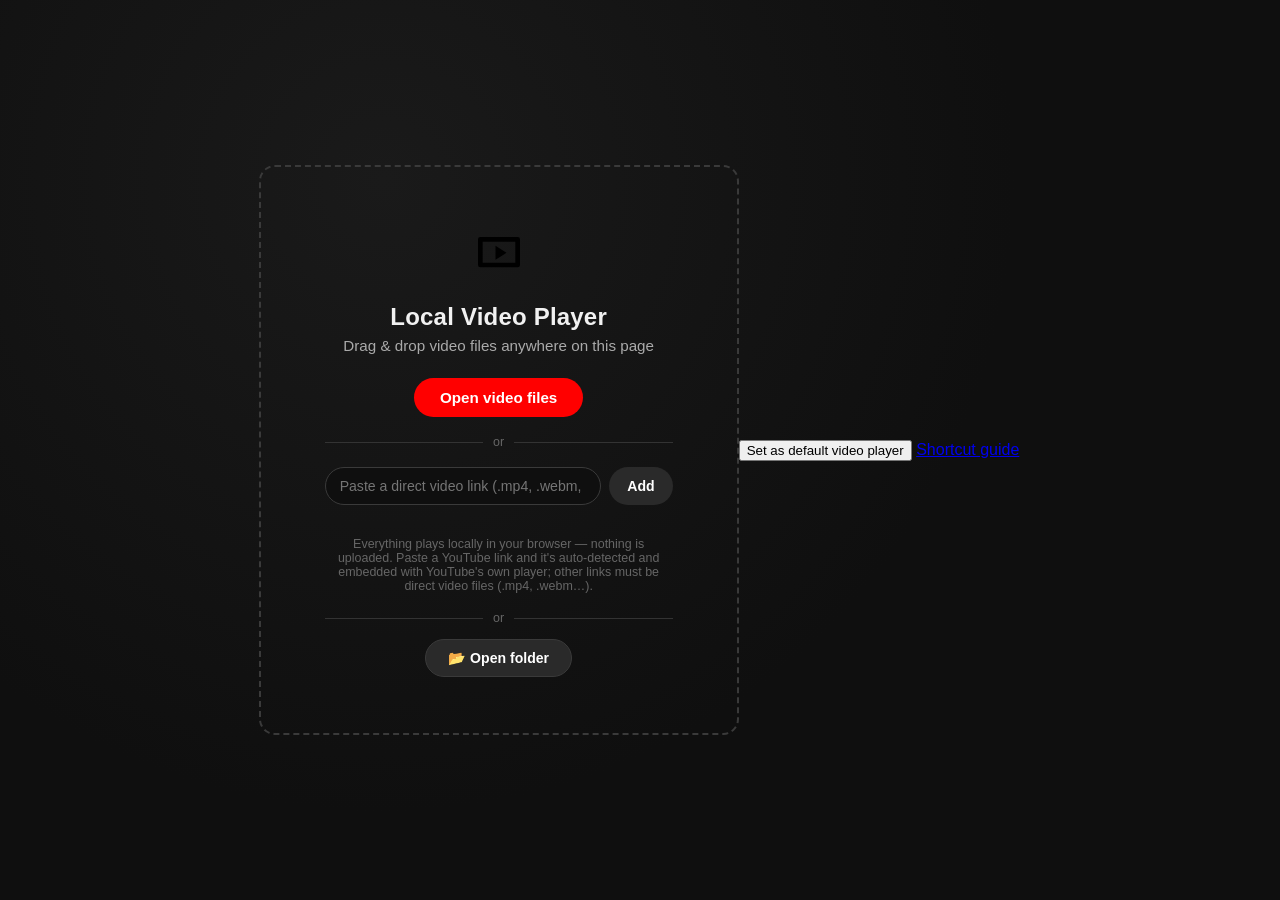
==== commit 3f41a5a6: "Add files via upload" ====
--- a/index.html
+++ b/index.html
@@ -4,6 +4,10 @@
 <meta charset="UTF-8">
 <meta name="viewport" content="width=device-width, initial-scale=1.0">
 <title>Local Video Player</title>
+<link rel="manifest" href="manifest.webmanifest">
+<meta name="theme-color" content="#0f0f0f">
+<link rel="icon" type="image/png" href="icons/icon-192.png">
+<link rel="apple-touch-icon" href="icons/icon-192.png">
 <link rel="stylesheet" href="css/player.css">
 </head>
 <body>
@@ -26,6 +30,10 @@
       <div class="url-error" id="urlError"></div>
       <p class="hint">Everything plays locally in your browser — nothing is uploaded. Paste a YouTube link and it's auto-detected and embedded with YouTube's own player; other links must be direct video files (.mp4, .webm…).</p>
     </div>
+    <div class="drop-footer" id="dropFooter">
+      <button type="button" class="drop-footer-link" id="defaultPlayerBtn">Set as default video player</button>
+      <a class="drop-footer-link" href="guide.html" target="_blank" rel="noopener">Shortcut guide</a>
+    </div>
   </div>
 
   <div class="player-wrapper hidden" id="playerWrapper">
@@ -78,6 +86,7 @@
       <div class="shortcuts-card">
         <h2>Keyboard shortcuts</h2>
         <div class="shortcuts-grid" id="shortcutsGrid"></div>
+        <a class="shortcuts-guide-link" href="guide.html" target="_blank" rel="noopener">Open the full shortcut guide</a>
         <button class="shortcuts-close" id="shortcutsCloseBtn">Close</button>
       </div>
     </div>
@@ -287,7 +296,37 @@
           <button id="resetControlVisibilityBtn" class="control-reset-btn" type="button">Show all controls</button>
         </div>
       </div>
+      <div class="control-toggles-section">
+        <div class="feature-name">Default video player</div>
+        <div class="feature-desc" style="margin-bottom:10px;">Install this player as an app so videos on your laptop open here.</div>
+        <button id="defaultPlayerFeatureBtn" class="control-reset-btn" type="button">Set as default player</button>
+      </div>
       <button class="shortcuts-close" id="featuresCloseBtn" style="margin-top:16px;">Close</button>
+    </div>
+  </div>
+
+  <div class="shortcuts-overlay hidden" id="defaultPlayerOverlay">
+    <div class="shortcuts-card dp-card">
+      <h2>Set as default video player</h2>
+      <p class="dp-intro">Install this site as an app, then choose it for video files. After that, opening any video on your laptop plays it in videoplayer.unish.info.np.</p>
+      <ol class="dp-steps">
+        <li>
+          <div class="dp-step-title">Install the app</div>
+          <button type="button" id="dpInstallBtn" class="dp-btn" disabled>Install app</button>
+          <div class="dp-status" id="dpStatus"></div>
+        </li>
+        <li>
+          <div class="dp-step-title">Pick it for a video</div>
+          <div class="dp-step-text">Right-click any video file, choose <b>Open with</b>, then <b>Choose another app</b>, select <b>Local Video Player</b>, tick <b>Always use this app</b> and press OK.</div>
+        </li>
+        <li>
+          <div class="dp-step-title">Or set it for every video type</div>
+          <div class="dp-step-text">Open Windows <b>Settings</b>, <b>Apps</b>, <b>Default apps</b>, search for <b>.mp4</b> and choose Local Video Player. Repeat for .mkv, .webm, .mov, .avi and .m4v.</div>
+          <a class="dp-btn dp-link" href="ms-settings:defaultapps">Open Windows default apps</a>
+        </li>
+      </ol>
+      <p class="dp-note">Works with Chrome or Edge on Windows. Windows needs you to confirm the choice yourself, so a website cannot change your defaults silently. <a href="guide.html#default-player" target="_blank" rel="noopener">More details</a></p>
+      <button class="shortcuts-close" id="dpCloseBtn">Close</button>
     </div>
   </div>
 
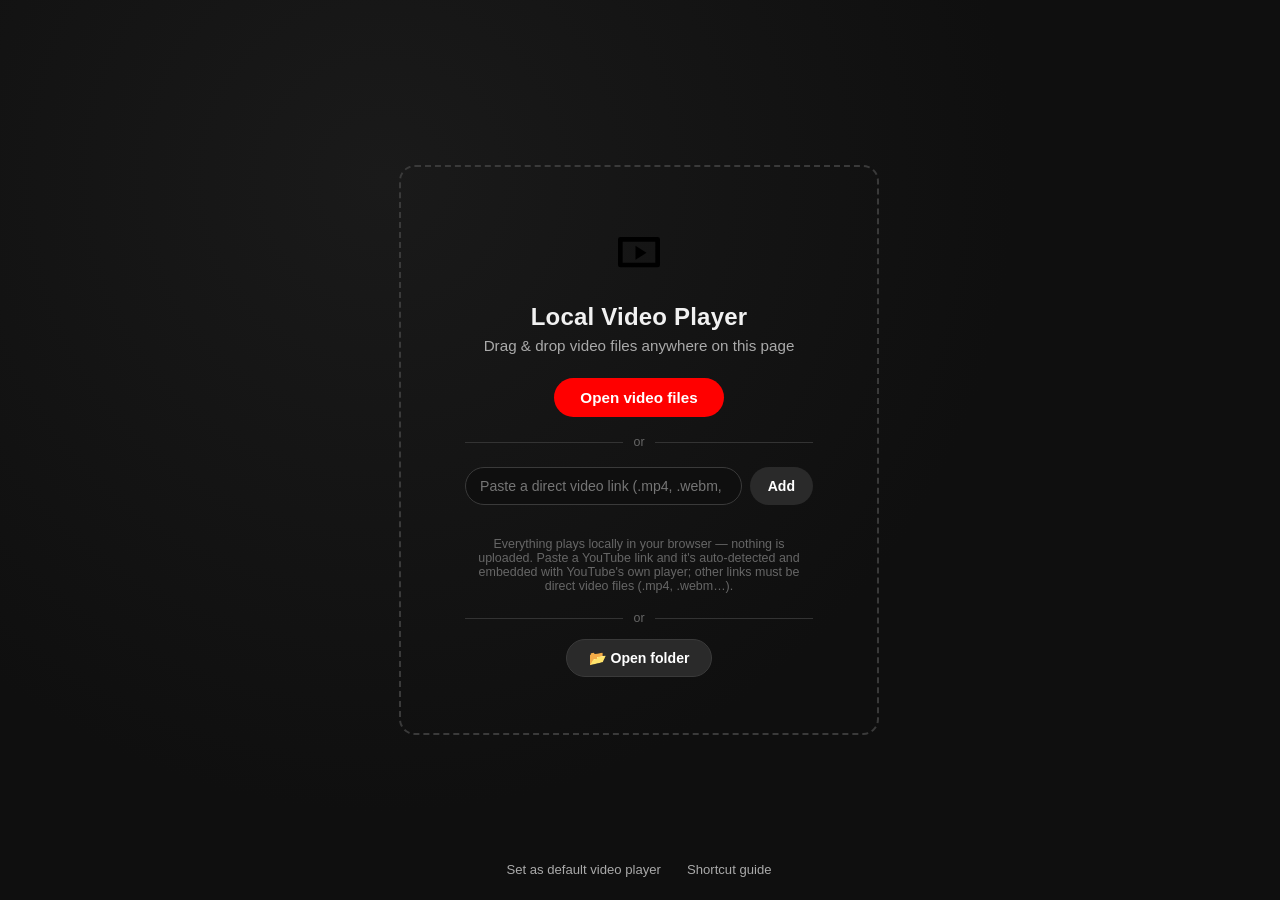
==== commit 62b7f3f7: "v1.0.2: sync local with live" ====
--- a/index.html
+++ b/index.html
@@ -1,391 +1,391 @@
-<!DOCTYPE html>
-<html lang="en">
-<head>
-<meta charset="UTF-8">
-<meta name="viewport" content="width=device-width, initial-scale=1.0">
-<title>Local Video Player</title>
-<link rel="manifest" href="manifest.webmanifest">
-<meta name="theme-color" content="#0f0f0f">
-<link rel="icon" type="image/png" href="icons/icon-192.png">
-<link rel="apple-touch-icon" href="icons/icon-192.png">
-<link rel="stylesheet" href="css/player.css">
-</head>
-<body>
-<div id="app">
-
-  <input type="file" id="fileInput" multiple accept="video/*" hidden>
-
-  <div class="drop-zone" id="dropZone">
-    <div class="drop-inner">
-      <svg viewBox="0 0 24 24"><path d="M4 6h16a1 1 0 0 1 1 1v11a1 1 0 0 1-1 1H4a1 1 0 0 1-1-1V7a1 1 0 0 1 1-1zm1 2v9h14V8H5zm5.5 1.8 4.7 3-4.7 3v-6z"/></svg>
-      <h1>Local Video Player</h1>
-      <p>Drag &amp; drop video files anywhere on this page</p>
-      <button id="resumeBtn" class="resume-btn" type="button" hidden>&#9654; Back to player</button>
-      <button id="openBtn">Open video files</button>
-      <div class="or-divider">or</div>
-      <div class="url-row">
-        <input type="text" id="urlInput" placeholder="Paste a direct video link (.mp4, .webm, .m3u8…)">
-        <button id="urlAddBtn">Add</button>
-      </div>
-      <div class="url-error" id="urlError"></div>
-      <p class="hint">Everything plays locally in your browser — nothing is uploaded. Paste a YouTube link and it's auto-detected and embedded with YouTube's own player; other links must be direct video files (.mp4, .webm…).</p>
-    </div>
-    <div class="drop-footer" id="dropFooter">
-      <button type="button" class="drop-footer-link" id="defaultPlayerBtn">Set as default video player</button>
-      <a class="drop-footer-link" href="guide.html" target="_blank" rel="noopener">Shortcut guide</a>
-    </div>
-  </div>
-
-  <div class="player-wrapper hidden" id="playerWrapper">
-    <video id="video" playsinline crossorigin="anonymous"></video>
-    <video id="thumbVideo" muted hidden crossorigin="anonymous"></video>
-    <canvas id="thumbCanvas" width="150" height="84" hidden></canvas>
-    <div id="youtubePlayerContainer"><div id="ytPlayerTarget"></div></div>
-
-    <div class="gesture-layer" id="gestureLayer">
-      <div class="gesture-zone left" id="zoneLeft"></div>
-      <div class="gesture-zone center" id="zoneCenter"></div>
-      <div class="gesture-zone right" id="zoneRight"></div>
-    </div>
-
-    <div class="seek-flash left" id="flashLeft">
-      <svg viewBox="0 0 24 24"><path d="M11 5V1L4.6 6.4 11 12V8c3.3 0 6 2.7 6 6s-2.7 6-6 6-6-2.7-6-6H3c0 4.4 3.6 8 8 8s8-3.6 8-8-3.6-8-8-8z"/></svg>
-      <span id="flashLeftLabel">10 seconds</span>
-    </div>
-    <div class="seek-flash right" id="flashRight">
-      <svg viewBox="0 0 24 24"><path d="M13 5V1l6.4 5.4L13 12V8c-3.3 0-6 2.7-6 6s2.7 6 6 6 6-2.7 6-6h2c0 4.4-3.6 8-8 8s-8-3.6-8-8 3.6-8 8-8z"/></svg>
-      <span id="flashRightLabel">10 seconds</span>
-    </div>
-    <div class="center-icon" id="centerIcon"></div>
-    <div class="hold-speed-indicator" id="holdSpeedIndicator">
-      <span>2x</span>
-      <svg viewBox="0 0 24 24"><path d="M4 18l8.5-6L4 6v12zm9-12v12l8.5-6z"/></svg>
-    </div>
-    <div class="spinner" id="spinner"></div>
-
-    <div class="top-bar" id="topBar">
-      <button class="icon-btn" id="homeBtn" title="Home">
-        <svg viewBox="0 0 24 24"><path d="M10 20v-6h4v6h5v-8h3L12 3 2 12h3v8z"/></svg>
-      </button>
-      <button class="icon-btn" id="playlistToggleBtn" title="Show/hide playlist (P)">
-        <svg viewBox="0 0 24 24"><path d="M4 6h16v2H4zM4 11h16v2H4zM4 16h10v2H4z"/></svg>
-      </button>
-      <button class="icon-btn" id="addFilesTopBtn" title="Open more video files">
-        <svg viewBox="0 0 24 24"><path d="M19 13h-6v6h-2v-6H5v-2h6V5h2v6h6z"/></svg>
-      </button>
-      <div class="video-title" id="videoTitle">No video loaded</div>
-    </div>
-
-    <div class="fs-study-timer-pill hidden" id="fsStudyTimerPill">
-      <svg class="fs-pill-icon" viewBox="0 0 24 24" width="14" height="14"><path d="M15 1H9v2h6zm-4 13h2V8h-2zm8.03-6.61 1.42-1.42c-.43-.51-.9-.99-1.41-1.41l-1.42 1.42A8.962 8.962 0 0 0 12 4c-4.97 0-9 4.03-9 9s4.02 9 9 9 9-4.03 9-9c0-1.98-.65-3.81-1.75-5.29l.78-.71-1.42-1.42zM12 20c-3.87 0-7-3.13-7-7s3.13-7 7-7 7 3.13 7 7-3.13 7-7 7z"/></svg>
-      <span class="fs-pill-time" id="fsPillTime">25:00</span>
-      <button class="fs-pill-close" id="fsPillCloseBtn" title="Hide">✕</button>
-    </div>
-
-    <div class="shortcuts-overlay hidden" id="shortcutsOverlay">
-      <div class="shortcuts-card">
-        <h2>Keyboard shortcuts</h2>
-        <div class="shortcuts-grid" id="shortcutsGrid"></div>
-        <a class="shortcuts-guide-link" href="guide.html" target="_blank" rel="noopener">Open the full shortcut guide</a>
-        <button class="shortcuts-close" id="shortcutsCloseBtn">Close</button>
-      </div>
-    </div>
-
-    <div class="toast" id="toast"></div>
-
-    <div class="bottom-controls" id="bottomControls">
-      <div class="progress-row">
-        <div class="progress-bar" id="progressBar">
-          <div class="progress-track" id="progressTrack">
-            <div class="progress-buffered" id="bufferedBar"></div>
-            <div class="progress-hover" id="hoverBar"></div>
-            <div class="progress-played" id="playedBar"></div>
-            <div class="progress-ab-segment" id="abSegmentBar"></div>
-            <div class="progress-ab-marker" id="abMarkerA" title="Point A"></div>
-            <div class="progress-ab-marker" id="abMarkerB" title="Point B"></div>
-            <div class="progress-handle" id="progressHandle"></div>
-          </div>
-          <div class="progress-tooltip" id="progressTooltip">
-            <canvas id="tooltipCanvas" width="150" height="84"></canvas>
-            <span id="tooltipTime">0:00</span>
-          </div>
-        </div>
-      </div>
-
-      <div class="controls-row">
-        <div class="controls-left">
-          <button class="icon-btn" id="playBtn" title="Play/Pause (k)"></button>
-          <button class="icon-btn" id="prevBtn" title="Previous (Shift+P)">
-            <svg viewBox="0 0 24 24"><path d="M6 6h2v12H6zm3.5 6 8.5 6V6z"/></svg>
-          </button>
-          <button class="icon-btn" id="nextBtn" title="Next (Shift+N)">
-            <svg viewBox="0 0 24 24"><path d="M16 6h2v12h-2zM6 6l8.5 6L6 18z"/></svg>
-          </button>
-          <div class="volume-group" id="volumeGroup">
-            <button class="icon-btn" id="muteBtn" title="Mute (m)"></button>
-            <input type="range" id="volumeSlider" min="0" max="1" step="0.01" value="1">
-          </div>
-          <div class="time-display"><span id="curTime">0:00</span> / <span id="durTime">0:00</span></div>
-        </div>
-
-        <div class="controls-right">
-          <button class="icon-btn small" id="abLoopBtn" title="A/B loop — click to set point A, click again for B">
-            <svg viewBox="0 0 24 24"><path d="M10 18v-1H8.42c-1.9 0-3.45-1.48-3.5-3.33-.05-1.92 1.61-3.59 3.53-3.62L10 10V9h4v1h1.58c1.9 0 3.45 1.48 3.5 3.33.05 1.92-1.61 3.59-3.53 3.62L14 17v1z" opacity="0"/><path d="M8 6h2v2H8zm0 4h2v10H8zm6-4h2v2h-2zm0 4h2v10h-2z"/></svg>
-            <span class="ab-label">A</span>
-          </button>
-          <div class="study-timer-wrap">
-            <button class="icon-btn small" id="studyTimerBtn" title="Study timer">
-              <svg viewBox="0 0 24 24"><path d="M15 1H9v2h6zm-4 13h2V8h-2zm8.03-6.61 1.42-1.42c-.43-.51-.9-.99-1.41-1.41l-1.42 1.42A8.962 8.962 0 0 0 12 4c-4.97 0-9 4.03-9 9s4.02 9 9 9 9-4.03 9-9c0-1.98-.65-3.81-1.75-5.29l.78-.71-1.42-1.42zM12 20c-3.87 0-7-3.13-7-7s3.13-7 7-7 7 3.13 7 7-3.13 7-7 7z"/></svg>
-            </button>
-          </div>
-          <button class="icon-btn small" id="loopBtn" title="Loop (Shift+L)">
-            <svg viewBox="0 0 24 24"><path d="M7 7h8v3l4-4-4-4v3H5v6h2V7zm10 10H9v-3l-4 4 4 4v-3h12v-6h-2v4z"/></svg>
-          </button>
-          <div class="settings-wrap">
-            <button class="icon-btn small" id="settingsBtn" title="Settings">
-              <svg viewBox="0 0 24 24"><path d="M19.14 12.94a7.1 7.1 0 0 0 .06-.94 7.1 7.1 0 0 0-.06-.94l2.03-1.58a.5.5 0 0 0 .12-.64l-1.92-3.32a.5.5 0 0 0-.6-.22l-2.39.96a7.3 7.3 0 0 0-1.63-.94l-.36-2.54a.5.5 0 0 0-.5-.42h-3.84a.5.5 0 0 0-.5.42l-.36 2.54c-.6.24-1.15.56-1.63.94l-2.39-.96a.5.5 0 0 0-.6.22L2.7 8.84a.5.5 0 0 0 .12.64l2.03 1.58c-.04.3-.06.62-.06.94s.02.64.06.94L2.82 14.5a.5.5 0 0 0-.12.64l1.92 3.32c.13.22.39.3.6.22l2.39-.96c.48.38 1.03.7 1.63.94l.36 2.54c.05.24.26.42.5.42h3.84c.24 0 .45-.18.5-.42l.36-2.54c.6-.24 1.15-.56 1.63-.94l2.39.96c.22.08.47 0 .6-.22l1.92-3.32a.5.5 0 0 0-.12-.64l-2.03-1.58zM12 15.5a3.5 3.5 0 1 1 0-7 3.5 3.5 0 0 1 0 7z"/></svg>
-            </button>
-            <div class="settings-menu hidden" id="settingsMenu">
-
-              <div class="settings-panel active" id="settingsMainPanel">
-                <div class="settings-row" data-target="settingsSpeedPanel">
-                  <span>Playback speed</span>
-                  <span class="settings-row-value" id="speedRowValue">Normal</span>
-                  <span class="settings-row-chevron">›</span>
-                </div>
-                <div class="settings-row" data-target="settingsSkipPanel">
-                  <span>Skip amount</span>
-                  <span class="settings-row-value" id="skipRowValue">10 seconds</span>
-                  <span class="settings-row-chevron">›</span>
-                </div>
-                <div class="settings-row" data-target="settingsBtnSizePanel">
-                  <span>Button size</span>
-                  <span class="settings-row-value" id="btnSizeRowValue">Large</span>
-                  <span class="settings-row-chevron">›</span>
-                </div>
-              </div>
-
-              <div class="settings-panel" id="settingsSpeedPanel">
-                <div class="settings-panel-header" data-back>
-                  <span class="settings-back-arrow">‹</span><span>Playback speed</span>
-                </div>
-                <div id="speedOptions"></div>
-              </div>
-
-              <div class="settings-panel" id="settingsSkipPanel">
-                <div class="settings-panel-header" data-back>
-                  <span class="settings-back-arrow">‹</span><span>Skip amount (arrows / double-click)</span>
-                </div>
-                <div id="skipOptions"></div>
-              </div>
-
-              <div class="settings-panel" id="settingsBtnSizePanel">
-                <div class="settings-panel-header" data-back>
-                  <span class="settings-back-arrow">‹</span><span>Button size</span>
-                </div>
-                <div id="btnSizeOptions"></div>
-              </div>
-
-            </div>
-          </div>
-          <button class="icon-btn small" id="pipBtn" title="Picture-in-picture (i)">
-            <svg viewBox="0 0 24 24"><path d="M19 7H9a2 2 0 0 0-2 2v6a2 2 0 0 0 2 2h10a2 2 0 0 0 2-2V9a2 2 0 0 0-2-2zm0 8H9V9h10v6zM3 5h2v2H3zm0 4h2v2H3zm0 4h2v2H3zm0 4h2v2H3zm4 2h2v-2H5v2H7zm4 0h2v-2h-2v2z" opacity="0"/><path d="M21 3H3a2 2 0 0 0-2 2v14a2 2 0 0 0 2 2h18a2 2 0 0 0 2-2V5a2 2 0 0 0-2-2zm0 16H3V5h18v14zm-2-8h-7a1 1 0 0 0-1 1v4a1 1 0 0 0 1 1h7a1 1 0 0 0 1-1v-4a1 1 0 0 0-1-1z"/></svg>
-          </button>
-          <button class="icon-btn small" id="theaterBtn" title="Theater mode (t)">
-            <svg viewBox="0 0 24 24"><path d="M20 6H4a2 2 0 0 0-2 2v8a2 2 0 0 0 2 2h16a2 2 0 0 0 2-2V8a2 2 0 0 0-2-2zm0 10H4V8h16v8z"/></svg>
-          </button>
-          <button class="icon-btn small" id="fullscreenBtn" title="Fullscreen (f)"></button>
-        </div>
-      </div>
-    </div>
-  </div>
-
-  <div class="playlist-panel hidden" id="playlistPanel">
-    <div class="playlist-header">
-      <h2>Playlist</h2>
-      <div class="playlist-header-btns">
-        <button class="icon-btn small" id="saveLinksBtn" title="Save current links to your Saved playlist (survives refresh/close)">
-          <svg viewBox="0 0 24 24"><path d="M17 3H7c-1.1 0-2 .9-2 2v16l7-3 7 3V5c0-1.1-.9-2-2-2z"/></svg>
-        </button>
-        <button class="icon-btn small" id="addMoreBtn" title="Add files">
-          <svg viewBox="0 0 24 24"><path d="M19 13h-6v6h-2v-6H5v-2h6V5h2v6h6z"/></svg>
-        </button>
-        <button class="icon-btn small" id="addUrlBtn2" title="Add from URL">
-          <svg viewBox="0 0 24 24">
-            <g transform="scale(0.72)">
-              <path d="M3.9 12c0-1.71 1.39-3.1 3.1-3.1h4V7H7c-2.76 0-5 2.24-5 5s2.24 5 5 5h4v-1.9H7c-1.71 0-3.1-1.39-3.1-3.1zM8 13h8v-2H8v2zm9-6h-4v1.9h4c1.71 0 3.1 1.39 3.1 3.1s-1.39 3.1-3.1 3.1h-4V17h4c2.76 0 5-2.24 5-5s-2.24-5-5-5z"/>
-            </g>
-            <circle cx="18" cy="18" r="6.6" fill="#1b1b1b"/>
-            <rect x="14.8" y="17" width="6.4" height="2" rx="1"/>
-            <rect x="17" y="14.8" width="2" height="6.4" rx="1"/>
-          </svg>
-        </button>
-        <button class="icon-btn small" id="featuresBtn" title="Extra features (resume, multiple playlists, A/B loop, study timer)">
-          <svg viewBox="0 0 24 24">
-            <g transform="scale(0.8)">
-              <path d="M19.14 12.94a7.1 7.1 0 0 0 .06-.94 7.1 7.1 0 0 0-.06-.94l2.03-1.58a.5.5 0 0 0 .12-.64l-1.92-3.32a.5.5 0 0 0-.6-.22l-2.39.96a7.3 7.3 0 0 0-1.63-.94l-.36-2.54a.5.5 0 0 0-.5-.42h-3.84a.5.5 0 0 0-.5.42l-.36 2.54c-.6.24-1.15.56-1.63.94l-2.39-.96a.5.5 0 0 0-.6.22L2.7 8.84a.5.5 0 0 0 .12.64l2.03 1.58c-.04.3-.06.62-.06.94s.02.64.06.94L2.82 14.5a.5.5 0 0 0-.12.64l1.92 3.32c.13.22.39.3.6.22l2.39-.96c.48.38 1.03.7 1.63.94l.36 2.54c.05.24.26.42.5.42h3.84c.24 0 .45-.18.5-.42l.36-2.54c.6-.24 1.15-.56 1.63-.94l2.39.96c.22.08.47 0 .6-.22l1.92-3.32a.5.5 0 0 0-.12-.64l-2.03-1.58zM12 15.5a3.5 3.5 0 1 1 0-7 3.5 3.5 0 0 1 0 7z"/>
-            </g>
-            <path d="M18.5 15.8v2.1h2.1v1h-2.1v2.1h-1v-2.1h-2.1v-1h2.1v-2.1z"/>
-          </svg>
-        </button>
-        <button class="icon-btn small" id="closePlaylistBtn" title="Close playlist">
-          <svg viewBox="0 0 24 24"><path d="M18.3 5.71 12 12.01l-6.3-6.3-1.41 1.41 6.3 6.3-6.3 6.29 1.41 1.41 6.3-6.29 6.3 6.29 1.41-1.41-6.3-6.29 6.3-6.3z"/></svg>
-        </button>
-      </div>
-    </div>
-    <div class="playlist-tabs" id="playlistTabs">
-      <div class="playlist-tab active" data-tab="playing">Now Playing</div>
-      <div class="playlist-tab" data-tab="saved:default">Saved<span class="count" id="savedCountBadge" hidden>0</span></div>
-      <div id="extraPlaylistTabs" style="display:contents;"></div>
-      <div class="playlist-tab saved-extra" id="addPlaylistTab" data-tab="__add__" title="New playlist">+</div>
-    </div>
-    <ul id="playlistItems"></ul>
-    <ul id="savedItems" class="hidden"></ul>
-  </div>
-
-  <div class="shortcuts-overlay hidden" id="urlModalOverlay">
-    <div class="shortcuts-card" style="max-width:440px;">
-      <h2>Add video from URL</h2>
-      <div class="url-row" style="margin-top:0;">
-        <input type="text" id="urlModalInput" placeholder="https://example.com/video.mp4">
-        <button id="urlModalAddBtn">Add</button>
-      </div>
-      <div class="url-error" id="urlModalError"></div>
-      <p style="color:#888;font-size:.78rem;margin-top:10px;">Paste a YouTube link (youtube.com or youtu.be) and it's auto-detected and embedded with YouTube's own player. Other links must be direct video files (.mp4, .webm, .ogg) that the host allows browsers to fetch — it won't work with Netflix or other streaming site pages.</p>
-      <button class="shortcuts-close" id="urlModalCloseBtn">Close</button>
-    </div>
-  </div>
-
-  <div class="shortcuts-overlay hidden" id="featuresOverlay">
-    <div class="shortcuts-card" style="max-width:480px;">
-      <h2>Extra features</h2>
-      <p style="color:#888;font-size:.78rem;margin:-6px 0 4px;">Off by default to keep things simple — switch on whichever you want.</p>
-      <div class="feature-row" data-feature="resume">
-        <div class="feature-info">
-          <div class="feature-name">Resume playback</div>
-          <div class="feature-desc">Remembers where you left off on saved video links and picks back up there next time.</div>
-        </div>
-        <div class="toggle-switch" data-feature="resume"><div class="knob"></div></div>
-      </div>
-      <div class="feature-row" data-feature="multi">
-        <div class="feature-info">
-          <div class="feature-name">Multiple playlists</div>
-          <div class="feature-desc">Create extra named playlists in the Saved tab, beyond the default one.</div>
-        </div>
-        <div class="toggle-switch" data-feature="multi"><div class="knob"></div></div>
-      </div>
-      <div class="feature-row" data-feature="abloop">
-        <div class="feature-info">
-          <div class="feature-name">A/B loop</div>
-          <div class="feature-desc">Adds a button to mark two points and repeat that section on loop.</div>
-        </div>
-        <div class="toggle-switch" data-feature="abloop"><div class="knob"></div></div>
-      </div>
-      <div class="feature-row" data-feature="timer">
-        <div class="feature-info">
-          <div class="feature-name">Study timer</div>
-          <div class="feature-desc">Adds a countdown timer button that pauses the video when time's up. Drag its header to move it, drag the corner to resize it.</div>
-        </div>
-        <div class="toggle-switch" data-feature="timer"><div class="knob"></div></div>
-      </div>
-      <div class="control-toggles-section">
-        <div class="feature-name">Customize player controls</div>
-        <div class="feature-desc" style="margin-bottom:10px;">Show or hide individual buttons and elements in the player, one by one.</div>
-        <div id="controlToggles"></div>
-        <div style="margin-top:8px;">
-          <button id="resetControlVisibilityBtn" class="control-reset-btn" type="button">Show all controls</button>
-        </div>
-      </div>
-      <div class="control-toggles-section">
-        <div class="feature-name">Default video player</div>
-        <div class="feature-desc" style="margin-bottom:10px;">Install this player as an app so videos on your laptop open here.</div>
-        <button id="defaultPlayerFeatureBtn" class="control-reset-btn" type="button">Set as default player</button>
-      </div>
-      <button class="shortcuts-close" id="featuresCloseBtn" style="margin-top:16px;">Close</button>
-    </div>
-  </div>
-
-  <div class="shortcuts-overlay hidden" id="defaultPlayerOverlay">
-    <div class="shortcuts-card dp-card">
-      <h2>Set as default video player</h2>
-      <p class="dp-intro">Install this site as an app, then choose it for video files. After that, opening any video on your laptop plays it in videoplayer.unish.info.np.</p>
-      <ol class="dp-steps">
-        <li>
-          <div class="dp-step-title">Install the app</div>
-          <button type="button" id="dpInstallBtn" class="dp-btn" disabled>Install app</button>
-          <div class="dp-status" id="dpStatus"></div>
-        </li>
-        <li>
-          <div class="dp-step-title">Pick it for a video</div>
-          <div class="dp-step-text">Right-click any video file, choose <b>Open with</b>, then <b>Choose another app</b>, select <b>Local Video Player</b>, tick <b>Always use this app</b> and press OK.</div>
-        </li>
-        <li>
-          <div class="dp-step-title">Or set it for every video type</div>
-          <div class="dp-step-text">Open Windows <b>Settings</b>, <b>Apps</b>, <b>Default apps</b>, search for <b>.mp4</b> and choose Local Video Player. Repeat for .mkv, .webm, .mov, .avi and .m4v.</div>
-          <a class="dp-btn dp-link" href="ms-settings:defaultapps">Open Windows default apps</a>
-        </li>
-      </ol>
-      <p class="dp-note">Works with Chrome or Edge on Windows. Windows needs you to confirm the choice yourself, so a website cannot change your defaults silently. <a href="guide.html#default-player" target="_blank" rel="noopener">More details</a></p>
-      <button class="shortcuts-close" id="dpCloseBtn">Close</button>
-    </div>
-  </div>
-
-  <div class="shortcuts-overlay hidden" id="newPlaylistOverlay">
-    <div class="shortcuts-card" style="max-width:380px;">
-      <h2>New playlist</h2>
-      <div class="url-row" style="margin-top:0;">
-        <input type="text" id="newPlaylistInput" placeholder="Playlist name" maxlength="40">
-        <button id="newPlaylistAddBtn">Create</button>
-      </div>
-      <button class="shortcuts-close" id="newPlaylistCloseBtn">Cancel</button>
-    </div>
-  </div>
-
-  <div class="study-timer-menu hidden" id="studyTimerMenu">
-    <div class="study-timer-header" id="studyTimerHeader">
-      <span class="title">Study timer — drag to move</span>
-      <div class="study-timer-header-btns">
-        <span class="hide-x" id="studyTimerHideBtn" title="Hide all controls except the timer (H)"><svg viewBox="0 0 24 24"><path d="M12 4.5C7 4.5 2.73 7.61 1 12c1.73 4.39 6 7.5 11 7.5s9.27-3.11 11-7.5c-1.73-4.39-6-7.5-11-7.5zm0 12.5a5 5 0 1 1 0-10 5 5 0 0 1 0 10zm0-8a3 3 0 1 0 0 6 3 3 0 0 0 0-6z"/></svg></span>
-        <span class="close-x" id="studyTimerCloseX">✕</span>
-      </div>
-    </div>
-    <div class="study-timer-body">
-      <div class="study-timer-setup" id="studyTimerSetup">
-        <button class="study-timer-setup-back hidden" id="studyTimerSetupBack" type="button">
-          <svg viewBox="0 0 24 24" width="13" height="13"><path d="M20 11H7.83l5.59-5.59L12 4l-8 8 8 8 1.41-1.41L7.83 13H20z"/></svg>
-          Back to timer
-        </button>
-        <div class="study-timer-durations" id="studyTimerDurations"></div>
-        <div class="study-timer-custom">
-          <input type="number" id="studyTimerCustomInput" min="1" max="300" placeholder="Custom minutes">
-        </div>
-      </div>
-      <div class="study-timer-run" id="studyTimerRun" hidden>
-        <button class="study-timer-edit-btn" id="studyTimerEditBtn" title="Change duration">
-          <svg viewBox="0 0 24 24" width="14" height="14"><path d="M3 17.25V21h3.75L17.81 9.94l-3.75-3.75L3 17.25zM20.71 7.04c.39-.39.39-1.02 0-1.41l-2.34-2.34c-.39-.39-1.02-.39-1.41 0l-1.83 1.83 3.75 3.75 1.83-1.83z"/></svg>
-        </button>
-        <button class="study-timer-style-btn" id="studyTimerStyleBtn" title="Switch to analog clock">
-          <svg viewBox="0 0 24 24" width="14" height="14"><path d="M12 2a10 10 0 1 0 0 20 10 10 0 0 0 0-20zm0 18a8 8 0 1 1 0-16 8 8 0 0 1 0 16zm.5-13H11v6l5.2 3.1.8-1.3-4.5-2.7V7z"/></svg>
-        </button>
-        <div class="study-timer-countdown" id="studyTimerCountdown">25:00</div>
-        <div class="study-timer-analog" id="studyTimerAnalog" hidden>
-          <div class="analog-face" id="analogFace" style="--pct:100%">
-            <div class="analog-time" id="analogTime">25:00</div>
-          </div>
-        </div>
-      </div>
-      <div class="study-timer-actions">
-        <button class="start-btn" id="studyTimerStartBtn">Start</button>
-        <button class="stop-btn hidden" id="studyTimerStopBtn">Pause</button>
-      </div>
-    </div>
-    <div class="study-timer-resize-handle" id="studyTimerResizeHandle" title="Drag to resize"></div>
-  </div>
-
-</div>
-
-  <script type="module" src="src/main.js"></script>
-  <script src="course-feature.js"></script>
-  <script type="module" src="playback-enhancements/index.js"></script>
-</body>
-</html>
+<!DOCTYPE html>
+<html lang="en">
+<head>
+<meta charset="UTF-8">
+<meta name="viewport" content="width=device-width, initial-scale=1.0">
+<title>Local Video Player</title>
+<link rel="manifest" href="manifest.webmanifest">
+<meta name="theme-color" content="#0f0f0f">
+<link rel="icon" type="image/png" href="icons/icon-192.png">
+<link rel="apple-touch-icon" href="icons/icon-192.png">
+<link rel="stylesheet" href="css/player.css">
+</head>
+<body>
+<div id="app">
+
+  <input type="file" id="fileInput" multiple accept="video/*" hidden>
+
+  <div class="drop-zone" id="dropZone">
+    <div class="drop-inner">
+      <svg viewBox="0 0 24 24"><path d="M4 6h16a1 1 0 0 1 1 1v11a1 1 0 0 1-1 1H4a1 1 0 0 1-1-1V7a1 1 0 0 1 1-1zm1 2v9h14V8H5zm5.5 1.8 4.7 3-4.7 3v-6z"/></svg>
+      <h1>Local Video Player</h1>
+      <p>Drag &amp; drop video files anywhere on this page</p>
+      <button id="resumeBtn" class="resume-btn" type="button" hidden>&#9654; Back to player</button>
+      <button id="openBtn">Open video files</button>
+      <div class="or-divider">or</div>
+      <div class="url-row">
+        <input type="text" id="urlInput" placeholder="Paste a direct video link (.mp4, .webm, .m3u8…)">
+        <button id="urlAddBtn">Add</button>
+      </div>
+      <div class="url-error" id="urlError"></div>
+      <p class="hint">Everything plays locally in your browser — nothing is uploaded. Paste a YouTube link and it's auto-detected and embedded with YouTube's own player; other links must be direct video files (.mp4, .webm…).</p>
+    </div>
+    <div class="drop-footer" id="dropFooter">
+      <button type="button" class="drop-footer-link" id="defaultPlayerBtn">Set as default video player</button>
+      <a class="drop-footer-link" href="guide.html" target="_blank" rel="noopener">Shortcut guide</a>
+    </div>
+  </div>
+
+  <div class="player-wrapper hidden" id="playerWrapper">
+    <video id="video" playsinline crossorigin="anonymous"></video>
+    <video id="thumbVideo" muted hidden crossorigin="anonymous"></video>
+    <canvas id="thumbCanvas" width="150" height="84" hidden></canvas>
+    <div id="youtubePlayerContainer"><div id="ytPlayerTarget"></div></div>
+
+    <div class="gesture-layer" id="gestureLayer">
+      <div class="gesture-zone left" id="zoneLeft"></div>
+      <div class="gesture-zone center" id="zoneCenter"></div>
+      <div class="gesture-zone right" id="zoneRight"></div>
+    </div>
+
+    <div class="seek-flash left" id="flashLeft">
+      <svg viewBox="0 0 24 24"><path d="M11 5V1L4.6 6.4 11 12V8c3.3 0 6 2.7 6 6s-2.7 6-6 6-6-2.7-6-6H3c0 4.4 3.6 8 8 8s8-3.6 8-8-3.6-8-8-8z"/></svg>
+      <span id="flashLeftLabel">10 seconds</span>
+    </div>
+    <div class="seek-flash right" id="flashRight">
+      <svg viewBox="0 0 24 24"><path d="M13 5V1l6.4 5.4L13 12V8c-3.3 0-6 2.7-6 6s2.7 6 6 6 6-2.7 6-6h2c0 4.4-3.6 8-8 8s-8-3.6-8-8 3.6-8 8-8z"/></svg>
+      <span id="flashRightLabel">10 seconds</span>
+    </div>
+    <div class="center-icon" id="centerIcon"></div>
+    <div class="hold-speed-indicator" id="holdSpeedIndicator">
+      <span>2x</span>
+      <svg viewBox="0 0 24 24"><path d="M4 18l8.5-6L4 6v12zm9-12v12l8.5-6z"/></svg>
+    </div>
+    <div class="spinner" id="spinner"></div>
+
+    <div class="top-bar" id="topBar">
+      <button class="icon-btn" id="homeBtn" title="Home">
+        <svg viewBox="0 0 24 24"><path d="M10 20v-6h4v6h5v-8h3L12 3 2 12h3v8z"/></svg>
+      </button>
+      <button class="icon-btn" id="playlistToggleBtn" title="Show/hide playlist (P)">
+        <svg viewBox="0 0 24 24"><path d="M4 6h16v2H4zM4 11h16v2H4zM4 16h10v2H4z"/></svg>
+      </button>
+      <button class="icon-btn" id="addFilesTopBtn" title="Open more video files">
+        <svg viewBox="0 0 24 24"><path d="M19 13h-6v6h-2v-6H5v-2h6V5h2v6h6z"/></svg>
+      </button>
+      <div class="video-title" id="videoTitle">No video loaded</div>
+    </div>
+
+    <div class="fs-study-timer-pill hidden" id="fsStudyTimerPill">
+      <svg class="fs-pill-icon" viewBox="0 0 24 24" width="14" height="14"><path d="M15 1H9v2h6zm-4 13h2V8h-2zm8.03-6.61 1.42-1.42c-.43-.51-.9-.99-1.41-1.41l-1.42 1.42A8.962 8.962 0 0 0 12 4c-4.97 0-9 4.03-9 9s4.02 9 9 9 9-4.03 9-9c0-1.98-.65-3.81-1.75-5.29l.78-.71-1.42-1.42zM12 20c-3.87 0-7-3.13-7-7s3.13-7 7-7 7 3.13 7 7-3.13 7-7 7z"/></svg>
+      <span class="fs-pill-time" id="fsPillTime">25:00</span>
+      <button class="fs-pill-close" id="fsPillCloseBtn" title="Hide">✕</button>
+    </div>
+
+    <div class="shortcuts-overlay hidden" id="shortcutsOverlay">
+      <div class="shortcuts-card">
+        <h2>Keyboard shortcuts</h2>
+        <div class="shortcuts-grid" id="shortcutsGrid"></div>
+        <a class="shortcuts-guide-link" href="guide.html" target="_blank" rel="noopener">Open the full shortcut guide</a>
+        <button class="shortcuts-close" id="shortcutsCloseBtn">Close</button>
+      </div>
+    </div>
+
+    <div class="toast" id="toast"></div>
+
+    <div class="bottom-controls" id="bottomControls">
+      <div class="progress-row">
+        <div class="progress-bar" id="progressBar">
+          <div class="progress-track" id="progressTrack">
+            <div class="progress-buffered" id="bufferedBar"></div>
+            <div class="progress-hover" id="hoverBar"></div>
+            <div class="progress-played" id="playedBar"></div>
+            <div class="progress-ab-segment" id="abSegmentBar"></div>
+            <div class="progress-ab-marker" id="abMarkerA" title="Point A"></div>
+            <div class="progress-ab-marker" id="abMarkerB" title="Point B"></div>
+            <div class="progress-handle" id="progressHandle"></div>
+          </div>
+          <div class="progress-tooltip" id="progressTooltip">
+            <canvas id="tooltipCanvas" width="150" height="84"></canvas>
+            <span id="tooltipTime">0:00</span>
+          </div>
+        </div>
+      </div>
+
+      <div class="controls-row">
+        <div class="controls-left">
+          <button class="icon-btn" id="playBtn" title="Play/Pause (k)"></button>
+          <button class="icon-btn" id="prevBtn" title="Previous (Shift+P)">
+            <svg viewBox="0 0 24 24"><path d="M6 6h2v12H6zm3.5 6 8.5 6V6z"/></svg>
+          </button>
+          <button class="icon-btn" id="nextBtn" title="Next (Shift+N)">
+            <svg viewBox="0 0 24 24"><path d="M16 6h2v12h-2zM6 6l8.5 6L6 18z"/></svg>
+          </button>
+          <div class="volume-group" id="volumeGroup">
+            <button class="icon-btn" id="muteBtn" title="Mute (m)"></button>
+            <input type="range" id="volumeSlider" min="0" max="1" step="0.01" value="1">
+          </div>
+          <div class="time-display"><span id="curTime">0:00</span> / <span id="durTime">0:00</span></div>
+        </div>
+
+        <div class="controls-right">
+          <button class="icon-btn small" id="abLoopBtn" title="A/B loop — click to set point A, click again for B">
+            <svg viewBox="0 0 24 24"><path d="M10 18v-1H8.42c-1.9 0-3.45-1.48-3.5-3.33-.05-1.92 1.61-3.59 3.53-3.62L10 10V9h4v1h1.58c1.9 0 3.45 1.48 3.5 3.33.05 1.92-1.61 3.59-3.53 3.62L14 17v1z" opacity="0"/><path d="M8 6h2v2H8zm0 4h2v10H8zm6-4h2v2h-2zm0 4h2v10h-2z"/></svg>
+            <span class="ab-label">A</span>
+          </button>
+          <div class="study-timer-wrap">
+            <button class="icon-btn small" id="studyTimerBtn" title="Study timer">
+              <svg viewBox="0 0 24 24"><path d="M15 1H9v2h6zm-4 13h2V8h-2zm8.03-6.61 1.42-1.42c-.43-.51-.9-.99-1.41-1.41l-1.42 1.42A8.962 8.962 0 0 0 12 4c-4.97 0-9 4.03-9 9s4.02 9 9 9 9-4.03 9-9c0-1.98-.65-3.81-1.75-5.29l.78-.71-1.42-1.42zM12 20c-3.87 0-7-3.13-7-7s3.13-7 7-7 7 3.13 7 7-3.13 7-7 7z"/></svg>
+            </button>
+          </div>
+          <button class="icon-btn small" id="loopBtn" title="Loop (Shift+L)">
+            <svg viewBox="0 0 24 24"><path d="M7 7h8v3l4-4-4-4v3H5v6h2V7zm10 10H9v-3l-4 4 4 4v-3h12v-6h-2v4z"/></svg>
+          </button>
+          <div class="settings-wrap">
+            <button class="icon-btn small" id="settingsBtn" title="Settings">
+              <svg viewBox="0 0 24 24"><path d="M19.14 12.94a7.1 7.1 0 0 0 .06-.94 7.1 7.1 0 0 0-.06-.94l2.03-1.58a.5.5 0 0 0 .12-.64l-1.92-3.32a.5.5 0 0 0-.6-.22l-2.39.96a7.3 7.3 0 0 0-1.63-.94l-.36-2.54a.5.5 0 0 0-.5-.42h-3.84a.5.5 0 0 0-.5.42l-.36 2.54c-.6.24-1.15.56-1.63.94l-2.39-.96a.5.5 0 0 0-.6.22L2.7 8.84a.5.5 0 0 0 .12.64l2.03 1.58c-.04.3-.06.62-.06.94s.02.64.06.94L2.82 14.5a.5.5 0 0 0-.12.64l1.92 3.32c.13.22.39.3.6.22l2.39-.96c.48.38 1.03.7 1.63.94l.36 2.54c.05.24.26.42.5.42h3.84c.24 0 .45-.18.5-.42l.36-2.54c.6-.24 1.15-.56 1.63-.94l2.39.96c.22.08.47 0 .6-.22l1.92-3.32a.5.5 0 0 0-.12-.64l-2.03-1.58zM12 15.5a3.5 3.5 0 1 1 0-7 3.5 3.5 0 0 1 0 7z"/></svg>
+            </button>
+            <div class="settings-menu hidden" id="settingsMenu">
+
+              <div class="settings-panel active" id="settingsMainPanel">
+                <div class="settings-row" data-target="settingsSpeedPanel">
+                  <span>Playback speed</span>
+                  <span class="settings-row-value" id="speedRowValue">Normal</span>
+                  <span class="settings-row-chevron">›</span>
+                </div>
+                <div class="settings-row" data-target="settingsSkipPanel">
+                  <span>Skip amount</span>
+                  <span class="settings-row-value" id="skipRowValue">10 seconds</span>
+                  <span class="settings-row-chevron">›</span>
+                </div>
+                <div class="settings-row" data-target="settingsBtnSizePanel">
+                  <span>Button size</span>
+                  <span class="settings-row-value" id="btnSizeRowValue">Large</span>
+                  <span class="settings-row-chevron">›</span>
+                </div>
+              </div>
+
+              <div class="settings-panel" id="settingsSpeedPanel">
+                <div class="settings-panel-header" data-back>
+                  <span class="settings-back-arrow">‹</span><span>Playback speed</span>
+                </div>
+                <div id="speedOptions"></div>
+              </div>
+
+              <div class="settings-panel" id="settingsSkipPanel">
+                <div class="settings-panel-header" data-back>
+                  <span class="settings-back-arrow">‹</span><span>Skip amount (arrows / double-click)</span>
+                </div>
+                <div id="skipOptions"></div>
+              </div>
+
+              <div class="settings-panel" id="settingsBtnSizePanel">
+                <div class="settings-panel-header" data-back>
+                  <span class="settings-back-arrow">‹</span><span>Button size</span>
+                </div>
+                <div id="btnSizeOptions"></div>
+              </div>
+
+            </div>
+          </div>
+          <button class="icon-btn small" id="pipBtn" title="Picture-in-picture (i)">
+            <svg viewBox="0 0 24 24"><path d="M19 7H9a2 2 0 0 0-2 2v6a2 2 0 0 0 2 2h10a2 2 0 0 0 2-2V9a2 2 0 0 0-2-2zm0 8H9V9h10v6zM3 5h2v2H3zm0 4h2v2H3zm0 4h2v2H3zm0 4h2v2H3zm4 2h2v-2H5v2H7zm4 0h2v-2h-2v2z" opacity="0"/><path d="M21 3H3a2 2 0 0 0-2 2v14a2 2 0 0 0 2 2h18a2 2 0 0 0 2-2V5a2 2 0 0 0-2-2zm0 16H3V5h18v14zm-2-8h-7a1 1 0 0 0-1 1v4a1 1 0 0 0 1 1h7a1 1 0 0 0 1-1v-4a1 1 0 0 0-1-1z"/></svg>
+          </button>
+          <button class="icon-btn small" id="theaterBtn" title="Theater mode (t)">
+            <svg viewBox="0 0 24 24"><path d="M20 6H4a2 2 0 0 0-2 2v8a2 2 0 0 0 2 2h16a2 2 0 0 0 2-2V8a2 2 0 0 0-2-2zm0 10H4V8h16v8z"/></svg>
+          </button>
+          <button class="icon-btn small" id="fullscreenBtn" title="Fullscreen (f)"></button>
+        </div>
+      </div>
+    </div>
+  </div>
+
+  <div class="playlist-panel hidden" id="playlistPanel">
+    <div class="playlist-header">
+      <h2>Playlist</h2>
+      <div class="playlist-header-btns">
+        <button class="icon-btn small" id="saveLinksBtn" title="Save current links to your Saved playlist (survives refresh/close)">
+          <svg viewBox="0 0 24 24"><path d="M17 3H7c-1.1 0-2 .9-2 2v16l7-3 7 3V5c0-1.1-.9-2-2-2z"/></svg>
+        </button>
+        <button class="icon-btn small" id="addMoreBtn" title="Add files">
+          <svg viewBox="0 0 24 24"><path d="M19 13h-6v6h-2v-6H5v-2h6V5h2v6h6z"/></svg>
+        </button>
+        <button class="icon-btn small" id="addUrlBtn2" title="Add from URL">
+          <svg viewBox="0 0 24 24">
+            <g transform="scale(0.72)">
+              <path d="M3.9 12c0-1.71 1.39-3.1 3.1-3.1h4V7H7c-2.76 0-5 2.24-5 5s2.24 5 5 5h4v-1.9H7c-1.71 0-3.1-1.39-3.1-3.1zM8 13h8v-2H8v2zm9-6h-4v1.9h4c1.71 0 3.1 1.39 3.1 3.1s-1.39 3.1-3.1 3.1h-4V17h4c2.76 0 5-2.24 5-5s-2.24-5-5-5z"/>
+            </g>
+            <circle cx="18" cy="18" r="6.6" fill="#1b1b1b"/>
+            <rect x="14.8" y="17" width="6.4" height="2" rx="1"/>
+            <rect x="17" y="14.8" width="2" height="6.4" rx="1"/>
+          </svg>
+        </button>
+        <button class="icon-btn small" id="featuresBtn" title="Extra features (resume, multiple playlists, A/B loop, study timer)">
+          <svg viewBox="0 0 24 24">
+            <g transform="scale(0.8)">
+              <path d="M19.14 12.94a7.1 7.1 0 0 0 .06-.94 7.1 7.1 0 0 0-.06-.94l2.03-1.58a.5.5 0 0 0 .12-.64l-1.92-3.32a.5.5 0 0 0-.6-.22l-2.39.96a7.3 7.3 0 0 0-1.63-.94l-.36-2.54a.5.5 0 0 0-.5-.42h-3.84a.5.5 0 0 0-.5.42l-.36 2.54c-.6.24-1.15.56-1.63.94l-2.39-.96a.5.5 0 0 0-.6.22L2.7 8.84a.5.5 0 0 0 .12.64l2.03 1.58c-.04.3-.06.62-.06.94s.02.64.06.94L2.82 14.5a.5.5 0 0 0-.12.64l1.92 3.32c.13.22.39.3.6.22l2.39-.96c.48.38 1.03.7 1.63.94l.36 2.54c.05.24.26.42.5.42h3.84c.24 0 .45-.18.5-.42l.36-2.54c.6-.24 1.15-.56 1.63-.94l2.39.96c.22.08.47 0 .6-.22l1.92-3.32a.5.5 0 0 0-.12-.64l-2.03-1.58zM12 15.5a3.5 3.5 0 1 1 0-7 3.5 3.5 0 0 1 0 7z"/>
+            </g>
+            <path d="M18.5 15.8v2.1h2.1v1h-2.1v2.1h-1v-2.1h-2.1v-1h2.1v-2.1z"/>
+          </svg>
+        </button>
+        <button class="icon-btn small" id="closePlaylistBtn" title="Close playlist">
+          <svg viewBox="0 0 24 24"><path d="M18.3 5.71 12 12.01l-6.3-6.3-1.41 1.41 6.3 6.3-6.3 6.29 1.41 1.41 6.3-6.29 6.3 6.29 1.41-1.41-6.3-6.29 6.3-6.3z"/></svg>
+        </button>
+      </div>
+    </div>
+    <div class="playlist-tabs" id="playlistTabs">
+      <div class="playlist-tab active" data-tab="playing">Now Playing</div>
+      <div class="playlist-tab" data-tab="saved:default">Saved<span class="count" id="savedCountBadge" hidden>0</span></div>
+      <div id="extraPlaylistTabs" style="display:contents;"></div>
+      <div class="playlist-tab saved-extra" id="addPlaylistTab" data-tab="__add__" title="New playlist">+</div>
+    </div>
+    <ul id="playlistItems"></ul>
+    <ul id="savedItems" class="hidden"></ul>
+  </div>
+
+  <div class="shortcuts-overlay hidden" id="urlModalOverlay">
+    <div class="shortcuts-card" style="max-width:440px;">
+      <h2>Add video from URL</h2>
+      <div class="url-row" style="margin-top:0;">
+        <input type="text" id="urlModalInput" placeholder="https://example.com/video.mp4">
+        <button id="urlModalAddBtn">Add</button>
+      </div>
+      <div class="url-error" id="urlModalError"></div>
+      <p style="color:#888;font-size:.78rem;margin-top:10px;">Paste a YouTube link (youtube.com or youtu.be) and it's auto-detected and embedded with YouTube's own player. Other links must be direct video files (.mp4, .webm, .ogg) that the host allows browsers to fetch — it won't work with Netflix or other streaming site pages.</p>
+      <button class="shortcuts-close" id="urlModalCloseBtn">Close</button>
+    </div>
+  </div>
+
+  <div class="shortcuts-overlay hidden" id="featuresOverlay">
+    <div class="shortcuts-card" style="max-width:480px;">
+      <h2>Extra features</h2>
+      <p style="color:#888;font-size:.78rem;margin:-6px 0 4px;">Off by default to keep things simple — switch on whichever you want.</p>
+      <div class="feature-row" data-feature="resume">
+        <div class="feature-info">
+          <div class="feature-name">Resume playback</div>
+          <div class="feature-desc">Remembers where you left off on saved video links and picks back up there next time.</div>
+        </div>
+        <div class="toggle-switch" data-feature="resume"><div class="knob"></div></div>
+      </div>
+      <div class="feature-row" data-feature="multi">
+        <div class="feature-info">
+          <div class="feature-name">Multiple playlists</div>
+          <div class="feature-desc">Create extra named playlists in the Saved tab, beyond the default one.</div>
+        </div>
+        <div class="toggle-switch" data-feature="multi"><div class="knob"></div></div>
+      </div>
+      <div class="feature-row" data-feature="abloop">
+        <div class="feature-info">
+          <div class="feature-name">A/B loop</div>
+          <div class="feature-desc">Adds a button to mark two points and repeat that section on loop.</div>
+        </div>
+        <div class="toggle-switch" data-feature="abloop"><div class="knob"></div></div>
+      </div>
+      <div class="feature-row" data-feature="timer">
+        <div class="feature-info">
+          <div class="feature-name">Study timer</div>
+          <div class="feature-desc">Adds a countdown timer button that pauses the video when time's up. Drag its header to move it, drag the corner to resize it.</div>
+        </div>
+        <div class="toggle-switch" data-feature="timer"><div class="knob"></div></div>
+      </div>
+      <div class="control-toggles-section">
+        <div class="feature-name">Customize player controls</div>
+        <div class="feature-desc" style="margin-bottom:10px;">Show or hide individual buttons and elements in the player, one by one.</div>
+        <div id="controlToggles"></div>
+        <div style="margin-top:8px;">
+          <button id="resetControlVisibilityBtn" class="control-reset-btn" type="button">Show all controls</button>
+        </div>
+      </div>
+      <div class="control-toggles-section">
+        <div class="feature-name">Default video player</div>
+        <div class="feature-desc" style="margin-bottom:10px;">Install this player as an app so videos on your laptop open here.</div>
+        <button id="defaultPlayerFeatureBtn" class="control-reset-btn" type="button">Set as default player</button>
+      </div>
+      <button class="shortcuts-close" id="featuresCloseBtn" style="margin-top:16px;">Close</button>
+    </div>
+  </div>
+
+  <div class="shortcuts-overlay hidden" id="defaultPlayerOverlay">
+    <div class="shortcuts-card dp-card">
+      <h2>Set as default video player</h2>
+      <p class="dp-intro">Install this site as an app, then choose it for video files. After that, opening any video on your laptop plays it in videoplayer.unish.info.np.</p>
+      <ol class="dp-steps">
+        <li>
+          <div class="dp-step-title">Install the app</div>
+          <button type="button" id="dpInstallBtn" class="dp-btn" disabled>Install app</button>
+          <div class="dp-status" id="dpStatus"></div>
+        </li>
+        <li>
+          <div class="dp-step-title">Pick it for a video</div>
+          <div class="dp-step-text">Right-click any video file, choose <b>Open with</b>, then <b>Choose another app</b>, select <b>Local Video Player</b>, tick <b>Always use this app</b> and press OK.</div>
+        </li>
+        <li>
+          <div class="dp-step-title">Or set it for every video type</div>
+          <div class="dp-step-text">Open Windows <b>Settings</b>, <b>Apps</b>, <b>Default apps</b>, search for <b>.mp4</b> and choose Local Video Player. Repeat for .mkv, .webm, .mov, .avi and .m4v.</div>
+          <a class="dp-btn dp-link" href="ms-settings:defaultapps">Open Windows default apps</a>
+        </li>
+      </ol>
+      <p class="dp-note">Works with Chrome or Edge on Windows. Windows needs you to confirm the choice yourself, so a website cannot change your defaults silently. <a href="guide.html#default-player" target="_blank" rel="noopener">More details</a></p>
+      <button class="shortcuts-close" id="dpCloseBtn">Close</button>
+    </div>
+  </div>
+
+  <div class="shortcuts-overlay hidden" id="newPlaylistOverlay">
+    <div class="shortcuts-card" style="max-width:380px;">
+      <h2>New playlist</h2>
+      <div class="url-row" style="margin-top:0;">
+        <input type="text" id="newPlaylistInput" placeholder="Playlist name" maxlength="40">
+        <button id="newPlaylistAddBtn">Create</button>
+      </div>
+      <button class="shortcuts-close" id="newPlaylistCloseBtn">Cancel</button>
+    </div>
+  </div>
+
+  <div class="study-timer-menu hidden" id="studyTimerMenu">
+    <div class="study-timer-header" id="studyTimerHeader">
+      <span class="title">Study timer — drag to move</span>
+      <div class="study-timer-header-btns">
+        <span class="hide-x" id="studyTimerHideBtn" title="Hide all controls except the timer (H)"><svg viewBox="0 0 24 24"><path d="M12 4.5C7 4.5 2.73 7.61 1 12c1.73 4.39 6 7.5 11 7.5s9.27-3.11 11-7.5c-1.73-4.39-6-7.5-11-7.5zm0 12.5a5 5 0 1 1 0-10 5 5 0 0 1 0 10zm0-8a3 3 0 1 0 0 6 3 3 0 0 0 0-6z"/></svg></span>
+        <span class="close-x" id="studyTimerCloseX">✕</span>
+      </div>
+    </div>
+    <div class="study-timer-body">
+      <div class="study-timer-setup" id="studyTimerSetup">
+        <button class="study-timer-setup-back hidden" id="studyTimerSetupBack" type="button">
+          <svg viewBox="0 0 24 24" width="13" height="13"><path d="M20 11H7.83l5.59-5.59L12 4l-8 8 8 8 1.41-1.41L7.83 13H20z"/></svg>
+          Back to timer
+        </button>
+        <div class="study-timer-durations" id="studyTimerDurations"></div>
+        <div class="study-timer-custom">
+          <input type="number" id="studyTimerCustomInput" min="1" max="300" placeholder="Custom minutes">
+        </div>
+      </div>
+      <div class="study-timer-run" id="studyTimerRun" hidden>
+        <button class="study-timer-edit-btn" id="studyTimerEditBtn" title="Change duration">
+          <svg viewBox="0 0 24 24" width="14" height="14"><path d="M3 17.25V21h3.75L17.81 9.94l-3.75-3.75L3 17.25zM20.71 7.04c.39-.39.39-1.02 0-1.41l-2.34-2.34c-.39-.39-1.02-.39-1.41 0l-1.83 1.83 3.75 3.75 1.83-1.83z"/></svg>
+        </button>
+        <button class="study-timer-style-btn" id="studyTimerStyleBtn" title="Switch to analog clock">
+          <svg viewBox="0 0 24 24" width="14" height="14"><path d="M12 2a10 10 0 1 0 0 20 10 10 0 0 0 0-20zm0 18a8 8 0 1 1 0-16 8 8 0 0 1 0 16zm.5-13H11v6l5.2 3.1.8-1.3-4.5-2.7V7z"/></svg>
+        </button>
+        <div class="study-timer-countdown" id="studyTimerCountdown">25:00</div>
+        <div class="study-timer-analog" id="studyTimerAnalog" hidden>
+          <div class="analog-face" id="analogFace" style="--pct:100%">
+            <div class="analog-time" id="analogTime">25:00</div>
+          </div>
+        </div>
+      </div>
+      <div class="study-timer-actions">
+        <button class="start-btn" id="studyTimerStartBtn">Start</button>
+        <button class="stop-btn hidden" id="studyTimerStopBtn">Pause</button>
+      </div>
+    </div>
+    <div class="study-timer-resize-handle" id="studyTimerResizeHandle" title="Drag to resize"></div>
+  </div>
+
+</div>
+
+  <script type="module" src="src/main.js"></script>
+  <script src="course-feature.js"></script>
+  <script type="module" src="playback-enhancements/index.js"></script>
+</body>
+</html>
--- a/css/player.css
+++ b/css/player.css
@@ -1,1133 +1,1185 @@
-:root{
-  --yt-red:#ff0000;
-  --bg:#0f0f0f;
-  --panel:#181818;
-  --panel-2:#212121;
-  --border:#303030;
-  --text:#f1f1f1;
-  --text-dim:#aaaaaa;
-  --control-bg:rgba(0,0,0,.55);
-  --control-bg-strong:rgba(0,0,0,.8);
-  --accent:#ff0000;
-  --radius:8px;
-  --btn-size:38px;
-  --btn-icon:22px;
-  --btn-icon-small:19px;
-  font-size:16px;
-
-  --ease-smooth: cubic-bezier(0.22, 1, 0.36, 1);
-  --ease-spring: cubic-bezier(0.34, 1.56, 0.64, 1);
-  --ease-snap:   cubic-bezier(0.65, 0, 0.35, 1);
-  --dur-fast: 140ms;
-  --dur-base: 260ms;
-  --dur-slow: 420ms;
-}
-#app.btn-sm{ --btn-size:30px; --btn-icon:17px; --btn-icon-small:15px; }
-#app.btn-md{ --btn-size:38px; --btn-icon:22px; --btn-icon-small:19px; }
-#app.btn-lg{ --btn-size:48px; --btn-icon:27px; --btn-icon-small:23px; }
-#app.btn-xl{ --btn-size:58px; --btn-icon:32px; --btn-icon-small:28px; }
-*{box-sizing:border-box;}
-html,body{
-  margin:0;padding:0;height:100%;
-  background:var(--bg);
-  color:var(--text);
-  font-family:"Segoe UI",Roboto,-apple-system,"Helvetica Neue",Arial,sans-serif;
-  overflow:hidden;
-  -webkit-font-smoothing:antialiased;
-}
-#app{
-  position:relative;
-  width:100vw;height:100vh;
-  display:flex;
-  background:var(--bg);
-}
-
-.drop-zone{
-  flex:1;
-  display:flex;align-items:center;justify-content:center;
-  background:
-    radial-gradient(circle at 30% 20%, #1a1a1a 0%, var(--bg) 55%);
-  transition:background .2s ease;
-  position:relative;
-  animation:viewFadeIn var(--dur-slow) var(--ease-smooth);
-}
-.drop-zone.hidden{ display:none; }
-.drop-zone.dragover{ background:#1c1c1c; }
-.drop-zone.dragover .drop-inner{ border-color:var(--accent); transform:scale(1.02); }
-.drop-inner{
-  text-align:center;
-  padding:56px 64px;
-  border:2px dashed #3a3a3a;
-  border-radius:16px;
-  transition:border-color var(--dur-base) var(--ease-smooth), transform var(--dur-base) var(--ease-spring), background var(--dur-base) var(--ease-smooth);
-  max-width:480px;
-  animation:cardRiseIn var(--dur-slow) var(--ease-spring) both;
-}
-@keyframes viewFadeIn{
-  from{ opacity:0; }
-  to{ opacity:1; }
-}
-@keyframes cardRiseIn{
-  from{ opacity:0; transform:translateY(18px) scale(.96); }
-  to{ opacity:1; transform:translateY(0) scale(1); }
-}
-.drop-inner svg{ width:56px;height:56px;color:var(--text-dim); margin-bottom:8px; }
-.drop-inner h1{
-  font-size:1.5rem;font-weight:600;margin:12px 0 4px;letter-spacing:.2px;
-}
-.drop-inner p{ color:var(--text-dim); margin:6px 0; font-size:.95rem; }
-.drop-inner .hint{ font-size:.78rem; color:#666; margin-top:14px; }
-#openBtn{
-  margin-top:18px;
-  background:var(--accent);
-  color:#fff;border:none;
-  padding:11px 26px;
-  border-radius:20px;
-  font-size:.95rem;font-weight:600;
-  cursor:pointer;
-  transition:filter var(--dur-base) var(--ease-smooth), transform var(--dur-fast) var(--ease-spring);
-}
-#openBtn:hover{ filter:brightness(1.12); transform:translateY(-1px) scale(1.02); }
-#openBtn:active{ transform:scale(.96); transition-duration:80ms; }
-
-.player-wrapper{
-  position:relative;
-  flex:1;
-  display:flex;align-items:center;justify-content:center;
-  background:#000;
-  overflow:hidden;
-  min-width:0;
-  animation:viewFadeIn var(--dur-slow) var(--ease-smooth);
-}
-.player-wrapper.hidden{ display:none; }
-#video{
-  width:100%;height:100%;
-  object-fit:contain;
-  background:#000;
-  display:block;
-  transition:opacity var(--dur-base) var(--ease-smooth), filter var(--dur-base) var(--ease-smooth);
-}
-#video.lvp-swapping{ opacity:0; filter:blur(6px); }
-#app.theater .player-wrapper{ flex:1 1 auto; }
-#app.theater .playlist-panel{ width:0; padding:0; border:none; overflow:hidden; }
-
-.gesture-layer{
-  position:absolute;inset:0;
-  display:flex;
-  z-index:2;
-}
-.gesture-zone{ flex:1; }
-.gesture-zone.center{ flex:1.4; }
-
-.seek-flash{
-  position:absolute;top:50%;transform:translateY(-50%);
-  width:110px;height:110px;
-  border-radius:50%;
-  background:rgba(0,0,0,.55);
-  display:flex;flex-direction:column;align-items:center;justify-content:center;
-  gap:4px;
-  opacity:0;pointer-events:none;
-  z-index:3;
-  transition:opacity .15s ease;
-}
-.seek-flash.left{ left:8%; }
-.seek-flash.right{ right:8%; }
-.seek-flash svg{ width:30px;height:30px;fill:#fff; }
-.seek-flash span{ font-size:.78rem;color:#fff; }
-.seek-flash.show{ opacity:1; animation:pulseFlash .6s var(--ease-smooth); }
-@keyframes pulseFlash{
-  0%{ transform:translateY(-50%) scale(.7); opacity:0; animation-timing-function:var(--ease-spring); }
-  35%{ transform:translateY(-50%) scale(1.06); opacity:1; animation-timing-function:var(--ease-smooth); }
-  60%{ transform:translateY(-50%) scale(1); opacity:1; }
-  100%{ transform:translateY(-50%) scale(1); opacity:1; }
-}
-
-.center-icon{
-  position:absolute;top:50%;left:50%;
-  transform:translate(-50%,-50%) scale(.7);
-  width:74px;height:74px;
-  border-radius:50%;
-  background:rgba(0,0,0,.6);
-  display:flex;align-items:center;justify-content:center;
-  opacity:0;
-  pointer-events:none;
-  z-index:4;
-}
-.center-icon svg{ width:34px;height:34px;fill:#fff; }
-.center-icon.flash{ animation:centerFlash .6s var(--ease-smooth); }
-@keyframes centerFlash{
-  0%{ opacity:0; transform:translate(-50%,-50%) scale(.5); animation-timing-function:var(--ease-spring); }
-  28%{ opacity:1; transform:translate(-50%,-50%) scale(1.08); animation-timing-function:var(--ease-smooth); }
-  55%{ opacity:1; transform:translate(-50%,-50%) scale(1); }
-  100%{ opacity:0; transform:translate(-50%,-50%) scale(1.18); }
-}
-
-.spinner{
-  position:absolute;top:50%;left:50%;
-  width:46px;height:46px;
-  margin:-23px 0 0 -23px;
-  border:3px solid rgba(255,255,255,.25);
-  border-top-color:#fff;
-  border-radius:50%;
-  opacity:0;pointer-events:none;
-  z-index:3;
-}
-.spinner.show{ opacity:1; animation:spin .8s linear infinite; }
-@keyframes spin{ to{ transform:rotate(360deg); } }
-
-.hold-speed-indicator{
-  position:absolute;top:9%;left:50%;
-  transform:translate(-50%,-6px);
-  background:rgba(0,0,0,.78);
-  color:#fff;
-  padding:9px 16px;
-  border-radius:22px;
-  display:flex;align-items:center;gap:7px;
-  font-size:.95rem;font-weight:600;
-  opacity:0;pointer-events:none;
-  transition:opacity .15s ease, transform .15s ease;
-  z-index:6;
-}
-.hold-speed-indicator svg{ width:20px;height:20px;fill:#fff; }
-.hold-speed-indicator.show{
-  opacity:1;
-  transform:translate(-50%,0);
-}
-
-.top-bar{
-  position:absolute;top:0;left:0;right:0;
-  padding:14px 16px;
-  display:flex;align-items:center;gap:12px;
-  background:linear-gradient(to bottom, rgba(0,0,0,.65), transparent);
-  z-index:5;
-  opacity:1;
-  transform:translateY(0);
-  transition:opacity var(--dur-base) var(--ease-smooth), transform var(--dur-base) var(--ease-smooth);
-}
-.video-title{
-  font-size:.95rem;font-weight:500;
-  color:#fff;
-  text-shadow:0 1px 3px rgba(0,0,0,.6);
-  white-space:nowrap;overflow:hidden;text-overflow:ellipsis;
-}
-
-.bottom-controls{
-  position:absolute;left:0;right:0;bottom:0;
-  z-index:5;
-  background:linear-gradient(to top, rgba(0,0,0,.82), rgba(0,0,0,.35) 60%, transparent);
-  padding:6px 12px 8px;
-  opacity:1;
-  transform:translateY(0);
-  transition:opacity var(--dur-base) var(--ease-smooth), transform var(--dur-base) var(--ease-smooth);
-}
-.player-wrapper.controls-hidden .bottom-controls{
-  transform:translateY(14px);
-}
-.player-wrapper.controls-hidden .top-bar{
-  transform:translateY(-10px);
-}
-.player-wrapper.controls-hidden .bottom-controls,
-.player-wrapper.controls-hidden .top-bar{
-  opacity:0;
-  pointer-events:none;
-}
-.player-wrapper.controls-hidden{ cursor:none; }
-
-.progress-row{ padding:0 2px 2px; }
-.progress-bar{
-  position:relative;
-  height:16px;
-  display:flex;
-  align-items:center;
-  cursor:pointer;
-  touch-action:none;
-}
-.progress-track{
-  position:relative;
-  width:100%;
-  height:5px;
-  border-radius:3px;
-  background:rgba(255,255,255,.25);
-  transition:height var(--dur-fast) var(--ease-smooth);
-}
-.progress-bar:hover .progress-track,
-.progress-bar.scrubbing .progress-track{ height:8px; }
-.progress-buffered,.progress-played,.progress-hover{
-  position:absolute;top:0;left:0;height:100%;border-radius:3px;
-}
-.progress-buffered{ background:rgba(255,255,255,.4); width:0%; }
-.progress-hover{ background:rgba(255,255,255,.3); width:0%; display:none; }
-.progress-played{ background:var(--accent); width:0%; transition:width 80ms linear; }
-.progress-bar.scrubbing .progress-played{ transition:none; }
-.progress-ab-segment{
-  position:absolute;top:0;height:100%;
-  background:rgba(255,193,7,.55);
-  border-radius:3px;
-  pointer-events:none;
-  display:none;
-  z-index:1;
-  animation:segmentFadeIn var(--dur-fast) var(--ease-smooth);
-}
-.progress-ab-marker{
-  position:absolute;top:50%;
-  width:3px;height:13px;
-  transform:translate(-50%,-50%);
-  background:#ffc107;
-  border-radius:2px;
-  pointer-events:none;
-  display:none;
-  z-index:2;
-  box-shadow:0 0 2px rgba(0,0,0,.7);
-  animation:markerPop var(--dur-fast) var(--ease-spring);
-}
-@keyframes segmentFadeIn{
-  from{ opacity:0; }
-  to{ opacity:1; }
-}
-@keyframes badgePop{
-  from{ opacity:0; transform:scale(.3); }
-  to{ opacity:1; transform:scale(1); }
-}
-@keyframes markerPop{
-  from{ opacity:0; transform:translate(-50%,-50%) scale(.3); }
-  to{ opacity:1; transform:translate(-50%,-50%) scale(1); }
-}
-.progress-handle{
-  position:absolute;top:50%;
-  width:13px;height:13px;
-  background:var(--accent);
-  border-radius:50%;
-  transform:translate(-50%,-50%) scale(0);
-  left:0%;
-  transition:transform var(--dur-base) var(--ease-spring), left 80ms linear;
-  box-shadow:0 0 3px rgba(0,0,0,.5);
-  z-index:3;
-}
-.progress-bar.scrubbing .progress-handle{ transition:transform var(--dur-fast) var(--ease-spring); }
-.progress-bar:hover .progress-handle{ transform:translate(-50%,-50%) scale(1); }
-.progress-bar.scrubbing .progress-handle{ transform:translate(-50%,-50%) scale(1.25); }
-
-.progress-tooltip{
-  position:absolute;
-  bottom:22px;
-  transform:translateX(-50%);
-  background:#0b0b0b;
-  border:1px solid #333;
-  border-radius:6px;
-  padding:5px;
-  display:none;
-  flex-direction:column;
-  align-items:center;
-  gap:3px;
-  pointer-events:none;
-  z-index:6;
-  animation:tooltipPop var(--dur-fast) var(--ease-spring);
-}
-@keyframes tooltipPop{
-  from{ opacity:0; transform:translateX(-50%) translateY(6px) scale(.9); }
-  to{ opacity:1; transform:translateX(-50%) translateY(0) scale(1); }
-}
-.progress-tooltip canvas{
-  width:150px;height:84px;
-  border-radius:4px;
-  background:#000;
-  display:block;
-}
-.progress-tooltip span{ font-size:.72rem;color:#fff; }
-
-.controls-row{
-  display:flex;align-items:center;justify-content:space-between;
-  padding-top:2px;
-}
-.controls-left,.controls-right{ display:flex;align-items:center;gap:2px; }
-
-.icon-btn{
-  background:none;border:none;
-  color:#fff;
-  width:var(--btn-size);height:var(--btn-size);
-  display:flex;align-items:center;justify-content:center;
-  border-radius:50%;
-  cursor:pointer;
-  opacity:.9;
-  transition:background var(--dur-fast) var(--ease-smooth), opacity var(--dur-fast) var(--ease-smooth),
-             width var(--dur-base) var(--ease-snap), height var(--dur-base) var(--ease-snap),
-             transform var(--dur-fast) var(--ease-spring);
-  flex-shrink:0;
-}
-.icon-btn:hover{ background:rgba(255,255,255,.15); opacity:1; transform:scale(1.08); }
-.icon-btn:active{ background:rgba(255,255,255,.25); transform:scale(0.9); transition-duration:80ms; }
-.icon-btn svg{ width:var(--btn-icon);height:var(--btn-icon); fill:#fff; transition:width var(--dur-base) var(--ease-snap), height var(--dur-base) var(--ease-snap); }
-.icon-btn.small svg{ width:var(--btn-icon-small);height:var(--btn-icon-small); }
-.icon-btn.active{ color:var(--accent); }
-.icon-btn.active svg{ fill:var(--accent); }
-.icon-btn[disabled]{ opacity:.3;cursor:default; }
-.icon-btn[disabled]:hover{ background:none; }
-
-.volume-group{ display:flex;align-items:center;gap:2px; }
-.volume-group input[type=range]{
-  width:0;
-  opacity:0;
-  transition:width var(--dur-base) var(--ease-spring), opacity var(--dur-fast) var(--ease-smooth), margin var(--dur-base) var(--ease-spring);
-  accent-color:#fff;
-  cursor:pointer;
-  height:3px;
-}
-.volume-group:hover input[type=range],
-.volume-group.active input[type=range]{
-  width:70px;opacity:1;margin-right:6px;
-}
-
-.time-display{
-  font-size:.8rem;color:#fff;
-  margin-left:8px;white-space:nowrap;
-  font-variant-numeric:tabular-nums;
-  opacity:.95;
-}
-
-.settings-wrap{ position:relative; }
-.settings-menu{
-  position:absolute;bottom:46px;right:0;
-  background:rgba(28,28,28,.97);
-  border-radius:8px;
-  padding:6px 0;
-  min-width:220px;
-  max-width:260px;
-  max-height:min(360px, calc(100vh - 90px));
-  overflow-y:auto;
-  box-shadow:0 4px 18px rgba(0,0,0,.5);
-  z-index:10;
-  font-size:.85rem;
-  transform-origin:bottom right;
-  transform:scale(1) translateY(0);
-  opacity:1;
-  transition:transform var(--dur-base) var(--ease-spring), opacity var(--dur-fast) var(--ease-smooth);
-}
-.settings-menu.hidden{
-  opacity:0;
-  transform:scale(.9) translateY(6px);
-  pointer-events:none;
-}
-.settings-menu .menu-title{
-  padding:8px 14px;color:#aaa;font-size:.72rem;text-transform:uppercase;letter-spacing:.5px;
-}
-.settings-menu .menu-divider{
-  height:1px;background:#333;margin:4px 0;
-}
-
-.settings-panel{ display:none; }
-.settings-panel.active{ display:block; }
-
-.settings-row{
-  display:flex;align-items:center;gap:6px;
-  padding:10px 14px;
-  cursor:pointer;
-  color:#eee;
-  transition:background var(--dur-fast) var(--ease-smooth);
-}
-.settings-row:hover{ background:rgba(255,255,255,.08); }
-.settings-row-value{
-  margin-left:auto;color:#999;font-size:.78rem;white-space:nowrap;
-  overflow:hidden;text-overflow:ellipsis;max-width:100px;
-}
-.settings-row-chevron{ color:#777;font-size:.95rem;flex-shrink:0; }
-
-.settings-panel-header{
-  display:flex;align-items:center;gap:8px;
-  padding:9px 14px 11px;
-  margin-bottom:2px;
-  border-bottom:1px solid #333;
-  cursor:pointer;
-  font-size:.78rem;font-weight:700;color:#fff;
-  transition:background var(--dur-fast) var(--ease-smooth);
-}
-.settings-panel-header:hover{ background:rgba(255,255,255,.06); }
-.settings-back-arrow{ font-size:1.05rem;line-height:1;color:#ccc; }
-
-.speed-option{
-  padding:8px 14px;
-  display:flex;justify-content:space-between;
-  cursor:pointer;
-  color:#eee;
-  transition:background var(--dur-fast) var(--ease-smooth), padding-left var(--dur-fast) var(--ease-smooth);
-}
-.speed-option:hover{ background:rgba(255,255,255,.08); padding-left:18px; }
-.speed-option.selected{ color:var(--accent); }
-.speed-option.selected::after{ content:"✓"; }
-
-#app:not(.feat-abloop) #abLoopBtn{ display:none; }
-#app:not(.feat-timer) #studyTimerBtn{ display:none; }
-#app:not(.feat-multi) .playlist-tab.saved-extra{ display:none; }
-#app:not(.feat-multi) #addPlaylistTab{ display:none; }
-
-.feature-row{
-  display:flex;align-items:center;justify-content:space-between;
-  gap:14px;padding:12px 2px;
-  border-bottom:1px solid #262626;
-}
-.feature-row:last-of-type{ border-bottom:none; }
-.control-toggles-section{
-  padding:12px 2px 4px;
-  border-top:1px solid #262626;
-}
-.feature-row .feature-info{ flex:1;min-width:0; }
-.feature-row .feature-name{ font-size:.92rem;font-weight:600;color:#f1f1f1; }
-.feature-row .feature-desc{ font-size:.78rem;color:#999;margin-top:3px;line-height:1.4; }
-.toggle-switch{
-  position:relative;flex-shrink:0;
-  width:42px;height:24px;
-  background:#3a3a3a;
-  border-radius:14px;
-  cursor:pointer;
-  transition:background var(--dur-base) var(--ease-smooth);
-}
-.toggle-switch:active{ transform:scale(.94); transition:transform 80ms var(--ease-smooth); }
-.toggle-switch.on{ background:var(--accent); }
-.toggle-switch .knob{
-  position:absolute;top:3px;left:3px;
-  width:18px;height:18px;
-  background:#fff;border-radius:50%;
-  transition:transform var(--dur-base) var(--ease-spring);
-  box-shadow:0 1px 2px rgba(0,0,0,.4);
-}
-.toggle-switch.on .knob{ transform:translateX(18px); }
-
-#controlToggles{
-  display:grid;
-  grid-template-columns:1fr 1fr;
-  gap:0 4px;
-  padding:2px 8px 4px;
-}
-.control-toggle-row{
-  display:flex;align-items:center;justify-content:space-between;
-  gap:6px;
-  padding:5px 4px;
-  font-size:.74rem;
-  color:#ddd;
-  line-height:1.2;
-}
-.control-toggle-row span{ min-width:0; }
-.toggle-switch.mini{ width:30px;height:18px;flex-shrink:0; }
-.toggle-switch.mini .knob{ width:12px;height:12px; }
-.toggle-switch.mini.on .knob{ transform:translateX(12px); }
-.control-reset-btn{
-  background:none;border:1px solid #3a3a3a;color:#ccc;
-  padding:5px 10px;border-radius:12px;font-size:.72rem;cursor:pointer;
-  transition:background var(--dur-fast) var(--ease-smooth), color var(--dur-fast) var(--ease-smooth), transform var(--dur-fast) var(--ease-spring);
-}
-.control-reset-btn:hover{ background:rgba(255,255,255,.08);color:#fff; transform:scale(1.04); }
-.control-reset-btn:active{ transform:scale(.96); }
-
-#abLoopBtn{ position:relative; }
-#abLoopBtn .ab-label{
-  position:absolute;bottom:1px;right:1px;
-  font-size:.55rem;font-weight:800;
-  background:#000;color:#fff;
-  border-radius:3px;padding:0 2px;
-  line-height:1.3;
-  display:none;
-  animation:badgePop var(--dur-fast) var(--ease-spring);
-}
-#abLoopBtn.ab-armed .ab-label,
-#abLoopBtn.active .ab-label{ display:block; }
-
-.fs-study-timer-pill{
-  position:absolute;top:14px;right:16px;
-  display:flex;align-items:center;gap:7px;
-  background:rgba(0,0,0,.72);
-  color:#fff;
-  padding:6px 10px 6px 12px;
-  border-radius:999px;
-  font-size:.78rem;
-  z-index:8;
-  opacity:1;
-  transform:translateY(0) scale(1);
-  transition:opacity var(--dur-base) var(--ease-smooth), transform var(--dur-base) var(--ease-spring);
-}
-.fs-study-timer-pill.hidden{ opacity:0; transform:translateY(-8px) scale(.9); pointer-events:none; }
-.fs-pill-icon{ fill:#fff;flex-shrink:0; }
-.fs-pill-time{ font-variant-numeric:tabular-nums;white-space:nowrap; }
-.fs-pill-close{
-  background:none;border:none;color:#fff;
-  width:18px;height:18px;border-radius:50%;
-  display:flex;align-items:center;justify-content:center;
-  font-size:.66rem;line-height:1;cursor:pointer;
-  opacity:0;transform:scale(.7);
-  transition:opacity var(--dur-fast) var(--ease-smooth), transform var(--dur-fast) var(--ease-spring), background var(--dur-fast) var(--ease-smooth);
-  flex-shrink:0;
-  pointer-events:none;
-  margin-left:-2px;
-}
-.fs-study-timer-pill:hover .fs-pill-close{
-  opacity:1;transform:scale(1);pointer-events:auto;
-}
-.fs-pill-close:hover{ background:rgba(255,255,255,.22); }
-.fs-pill-btn{
-  background:var(--accent);color:#fff;border:none;
-  padding:3px 11px;border-radius:999px;font-size:.72rem;font-weight:600;cursor:pointer;
-  flex-shrink:0;
-}
-.fs-pill-btn:hover{ filter:brightness(1.12); }
-.fs-pill-stop{
-  background:#333;width:20px;height:20px;padding:0;border-radius:50%;
-  display:flex;align-items:center;justify-content:center;font-size:.7rem;line-height:1;
-}
-.fs-pill-stop.hidden{ display:none; }
-
-.study-timer-wrap{ position:relative; }
-.study-timer-menu{
-  position:fixed;
-  background:rgba(28,28,28,.97);
-  border-radius:10px;
-  padding:0;
-  width:230px;
-  min-width:200px;
-  box-shadow:0 4px 18px rgba(0,0,0,.5);
-  z-index:50;
-  font-size:.85rem;
-  display:flex;
-  flex-direction:column;
-  overflow:hidden;
-  opacity:1;
-  transform:scale(1);
-  transition:transform var(--dur-base) var(--ease-spring), opacity var(--dur-fast) var(--ease-smooth);
-}
-.study-timer-menu.hidden{
-  opacity:0;
-  transform:scale(.92);
-  pointer-events:none;
-}
-.study-timer-header{
-  display:flex;align-items:center;justify-content:space-between;
-  padding:8px 6px 8px 12px;
-  background:#222;
-  cursor:move;
-  user-select:none;
-  border-bottom:1px solid #333;
-  flex-shrink:0;
-  touch-action:none;
-}
-.study-timer-header .title{
-  font-size:.72rem;text-transform:uppercase;letter-spacing:.5px;color:#aaa;
-}
-.study-timer-header-btns{
-  display:flex;align-items:center;gap:4px;flex-shrink:0;
-}
-.study-timer-header .close-x,
-.study-timer-header .hide-x{
-  cursor:pointer;color:#999;width:22px;height:22px;border-radius:50%;
-  display:flex;align-items:center;justify-content:center;font-size:.85rem;
-  flex-shrink:0;
-  transition:background var(--dur-fast) var(--ease-smooth), color var(--dur-fast) var(--ease-smooth), transform var(--dur-fast) var(--ease-spring);
-}
-.study-timer-header .hide-x{ font-size:.7rem;font-weight:700; }
-.study-timer-header .hide-x svg{ width:14px;height:14px;display:block;fill:currentColor; }
-.study-timer-header .close-x:hover,
-.study-timer-header .hide-x:hover{ background:rgba(255,255,255,.15);color:#fff; transform:scale(1.1); }
-.study-timer-header .close-x:active,
-.study-timer-header .hide-x:active{ transform:scale(.9); }
-.study-timer-header .hide-x.active{ background:#3b82f6;color:#fff; }
-.study-timer-body{
-  padding:12px 14px 14px;
-  overflow:auto;
-  flex:1;
-  min-height:0;
-  display:flex;
-  flex-direction:column;
-}
-.study-timer-setup-back{
-  display:flex;align-items:center;gap:5px;
-  background:none;border:none;color:#3b82f6;
-  font-size:.76rem;font-weight:600;cursor:pointer;
-  padding:0 0 10px;
-  transition:color var(--dur-fast) var(--ease-smooth);
-}
-.study-timer-setup-back:hover{ color:#5b9bff; }
-.study-timer-setup-back svg{ fill:currentColor;flex-shrink:0; }
-.study-timer-setup-back.hidden{ display:none; }
-.study-timer-durations{ display:flex;gap:6px;margin-bottom:10px;flex-wrap:wrap; }
-.study-timer-durations button{
-  background:#2a2a2a;color:#eee;border:1px solid #3a3a3a;
-  padding:5px 10px;border-radius:14px;font-size:.78rem;cursor:pointer;
-  transition:background var(--dur-fast) var(--ease-smooth), transform var(--dur-fast) var(--ease-spring), border-color var(--dur-fast) var(--ease-smooth);
-}
-.study-timer-durations button:hover{ background:#3a3a3a; transform:scale(1.05); }
-.study-timer-durations button:active{ transform:scale(.95); }
-.study-timer-durations button.selected{ background:var(--accent);border-color:var(--accent);color:#fff; }
-.study-timer-custom{
-  display:flex;gap:6px;margin-bottom:10px;flex-shrink:0;
-}
-.study-timer-custom input{
-  width:0;flex:1;min-width:0;
-  background:#0f0f0f;border:1px solid #3a3a3a;color:#f1f1f1;
-  padding:6px 8px;border-radius:14px;font-size:.78rem;outline:none;
-  transition:border-color var(--dur-fast) var(--ease-smooth);
-}
-.study-timer-custom input:focus{ border-color:var(--accent); }
-.study-timer-custom input::-webkit-outer-spin-button,
-.study-timer-custom input::-webkit-inner-spin-button{ margin:0; }
-.study-timer-setup[hidden],
-.study-timer-run[hidden]{ display:none; }
-.study-timer-run{
-  position:relative;
-  display:flex;align-items:center;justify-content:center;
-  margin:4px 0 12px;
-  min-height:38px;
-  flex:1 1 auto;
-  animation:viewFadeIn var(--dur-base) var(--ease-smooth);
-}
-.study-timer-edit-btn{
-  position:absolute;left:0;top:50%;transform:translateY(-50%);
-  z-index:2;
-  background:#2a2a2a;border:1px solid #3a3a3a;color:#ccc;
-  width:27px;height:27px;border-radius:50%;flex-shrink:0;
-  display:flex;align-items:center;justify-content:center;
-  cursor:pointer;
-  transition:background var(--dur-fast) var(--ease-smooth), color var(--dur-fast) var(--ease-smooth), transform var(--dur-fast) var(--ease-spring);
-}
-.study-timer-edit-btn:hover{ background:#3a3a3a;color:#fff; transform:translateY(-50%) scale(1.1); }
-.study-timer-edit-btn:active{ transform:translateY(-50%) scale(.9); }
-.study-timer-edit-btn svg{ fill:currentColor; }
-
-.study-timer-style-btn{
-  position:absolute;right:0;top:50%;transform:translateY(-50%);
-  z-index:2;
-  background:#2a2a2a;border:1px solid #3a3a3a;color:#ccc;
-  width:27px;height:27px;border-radius:50%;flex-shrink:0;
-  display:flex;align-items:center;justify-content:center;
-  cursor:pointer;
-  transition:background var(--dur-fast) var(--ease-smooth), color var(--dur-fast) var(--ease-smooth), transform var(--dur-fast) var(--ease-spring);
-}
-.study-timer-style-btn:hover{ background:#3a3a3a;color:#fff; transform:translateY(-50%) scale(1.1); }
-.study-timer-style-btn:active{ transform:translateY(-50%) scale(.9); }
-.study-timer-style-btn svg{ fill:currentColor; }
-.study-timer-style-btn.active{ background:var(--accent);border-color:var(--accent);color:#fff; }
-
-.study-timer-countdown{
-  font-size:1.4rem;font-weight:700;color:#fff;text-align:center;
-  font-variant-numeric:tabular-nums;
-  flex:1;
-  transition:opacity var(--dur-base) var(--ease-smooth);
-}
-.study-timer-countdown[hidden]{ display:none; }
-
-.study-timer-analog{
-  display:flex;align-items:center;justify-content:center;
-  flex:1;height:100%;
-}
-.study-timer-analog[hidden]{ display:none; }
-.analog-face{
-  position:relative;
-  aspect-ratio:1/1;
-  height:100%;
-  max-width:calc(100% - 56px);
-  max-height:100%;
-  border-radius:50%;
-  background:conic-gradient(var(--accent) 0% var(--pct, 100%), #2a2a2a var(--pct, 100%) 100%);
-  border:3px solid #333;
-  box-shadow:inset 0 0 0 2px rgba(0,0,0,.4);
-  display:flex;align-items:center;justify-content:center;
-}
-.analog-face::before{
-  content:"";
-  position:absolute;inset:18%;
-  background:#181818;
-  border-radius:50%;
-}
-.analog-time{
-  position:relative;
-  z-index:1;
-  font-size:.85rem;
-  font-weight:700;
-  color:#fff;
-  font-variant-numeric:tabular-nums;
-}
-.study-timer-run.paused .study-timer-countdown{ opacity:.5; }
-.study-timer-actions{ display:flex;gap:8px;flex-shrink:0; }
-.study-timer-actions button.hidden{ display:none; }
-.study-timer-actions button{
-  flex:1;border:none;border-radius:16px;padding:7px 0;font-weight:600;font-size:.82rem;cursor:pointer;
-  transition:filter var(--dur-fast) var(--ease-smooth), transform var(--dur-fast) var(--ease-spring);
-}
-.study-timer-actions button:hover{ filter:brightness(1.12); transform:translateY(-1px); }
-.study-timer-actions button:active{ transform:scale(.96); }
-.study-timer-actions .start-btn{ background:var(--accent);color:#fff; }
-.study-timer-actions .stop-btn{ background:#2a2a2a;color:#eee; }
-.study-timer-resize-handle{
-  position:absolute;right:0;bottom:0;
-  width:18px;height:18px;
-  cursor:nwse-resize;
-  z-index:2;
-  touch-action:none;
-}
-.study-timer-resize-handle::after{
-  content:"";
-  position:absolute;right:4px;bottom:4px;
-  width:8px;height:8px;
-  border-right:2px solid #777;
-  border-bottom:2px solid #777;
-}
-body.lvp-no-select{ user-select:none; }
-
-.study-timer-menu.minimal-mode .study-timer-header .close-x,
-.study-timer-menu.minimal-mode .study-timer-header .title,
-.study-timer-menu.minimal-mode .study-timer-edit-btn,
-.study-timer-menu.minimal-mode .study-timer-style-btn,
-.study-timer-menu.minimal-mode .study-timer-actions,
-.study-timer-menu.minimal-mode .study-timer-setup{
-  display:none !important;
-}
-
-.playlist-tab{ position:relative; }
-.playlist-tab .tab-del{
-  display:none;
-  position:absolute;top:2px;right:2px;
-  width:14px;height:14px;
-  background:#000;border-radius:50%;
-  align-items:center;justify-content:center;
-  font-size:.6rem;color:#fff;
-  cursor:pointer;
-}
-.playlist-tab.saved-extra:hover .tab-del{ display:flex; }
-
-.playlist-panel{
-  width:320px;flex-shrink:0;
-  background:var(--panel);
-  border-left:1px solid var(--border);
-  display:flex;flex-direction:column;
-  transition:width var(--dur-slow) var(--ease-snap), opacity var(--dur-base) var(--ease-smooth), border-color var(--dur-base) var(--ease-smooth);
-  opacity:1;
-}
-.playlist-panel.hidden{ width:0; opacity:0; border-color:transparent; overflow:hidden; }
-.playlist-header{
-  display:flex;align-items:center;justify-content:space-between;
-  padding:14px 16px;border-bottom:1px solid var(--border);
-  flex-shrink:0;
-}
-.playlist-header h2{ font-size:1rem;margin:0;font-weight:600; }
-.playlist-header-btns{ display:flex;gap:4px; }
-.playlist-tabs{
-  display:flex;flex-shrink:0;
-  border-bottom:1px solid var(--border);
-}
-.playlist-tab{
-  flex:1;text-align:center;
-  padding:9px 6px;
-  font-size:.78rem;font-weight:600;
-  color:var(--text-dim);
-  cursor:pointer;
-  border-bottom:2px solid transparent;
-  transition:color var(--dur-base) var(--ease-smooth), border-color var(--dur-base) var(--ease-smooth), background var(--dur-fast) var(--ease-smooth);
-  user-select:none;
-}
-.playlist-tab:hover{ color:#ddd; background:rgba(255,255,255,.04); }
-.playlist-tab:active{ background:rgba(255,255,255,.08); }
-.playlist-tab.active{ color:#fff;border-bottom-color:var(--accent); }
-.playlist-tab .count{
-  display:inline-block;
-  background:#333;color:#ccc;
-  font-size:.68rem;font-weight:700;
-  padding:1px 6px;border-radius:9px;
-  margin-left:5px;
-  transition:background var(--dur-base) var(--ease-smooth), transform var(--dur-fast) var(--ease-spring);
-}
-.playlist-tab.active .count{ background:var(--accent);color:#fff; transform:scale(1.08); }
-#savedItems{ list-style:none;margin:0;padding:6px;overflow-y:auto;flex:1; animation:viewFadeIn var(--dur-base) var(--ease-smooth); }
-#savedItems.hidden{ display:none; }
-#playlistItems{ animation:viewFadeIn var(--dur-base) var(--ease-smooth); }
-#playlistItems.hidden{ display:none; }
-.saved-empty{
-  padding:30px 16px;text-align:center;
-  color:var(--text-dim);font-size:.82rem;line-height:1.5;
-}
-.playlist-item .item-actions{ display:flex;gap:2px;flex-shrink:0; }
-.playlist-item .load-btn{
-  background:none;border:none;color:#888;
-  width:26px;height:26px;border-radius:50%;
-  cursor:pointer;flex-shrink:0;
-  display:flex;align-items:center;justify-content:center;
-  transition:background var(--dur-fast) var(--ease-smooth), color var(--dur-fast) var(--ease-smooth), transform var(--dur-fast) var(--ease-spring);
-}
-.playlist-item .load-btn:hover{ background:rgba(255,255,255,.12);color:var(--accent); transform:scale(1.15); }
-.playlist-item .load-btn svg{ width:15px;height:15px;fill:currentColor; }
-#playlistItems{
-  list-style:none;margin:0;padding:6px;overflow-y:auto;flex:1;
-  position:relative;
-}
-.playlist-item{
-  display:flex;align-items:center;gap:8px;
-  padding:6px 8px 6px 2px;border-radius:8px;
-  cursor:pointer;
-  margin-bottom:2px;
-  position:relative;
-  transition:background var(--dur-fast) var(--ease-smooth), transform 260ms var(--ease-smooth), box-shadow var(--dur-fast) var(--ease-smooth);
-}
-#savedItems .playlist-item{ padding-left:8px; animation:itemFadeIn var(--dur-slow) var(--ease-smooth) backwards; }
-.playlist-item.enter{ animation:itemFadeIn var(--dur-slow) var(--ease-smooth) backwards; }
-.playlist-item:hover{ background:var(--panel-2); }
-.playlist-item.playing{ background:#2a2a2a; }
-@keyframes itemFadeIn{
-  from{ opacity:0; transform:translateY(6px); }
-  to{ opacity:1; transform:translateY(0); }
-}
-
-.playlist-item .idx-col{
-  position:relative;width:24px;height:28px;flex-shrink:0;
-  display:flex;align-items:center;justify-content:center;
-  color:var(--text-dim);font-size:.75rem;font-variant-numeric:tabular-nums;
-}
-.playlist-item .idx,
-.playlist-item .idx-play{ transition:opacity var(--dur-fast) var(--ease-smooth); }
-.playlist-item .idx-play{ display:none;width:12px;height:12px;fill:#fff; }
-.playlist-item.playing .idx{ display:none; }
-.playlist-item.playing .idx-play{ display:block; }
-.playlist-item .drag-handle{
-  position:absolute;inset:0;
-  display:flex;align-items:center;justify-content:center;
-  background:none;border:none;padding:0;margin:0;
-  color:#bbb;cursor:grab;
-  touch-action:none;user-select:none;-webkit-user-select:none;
-  opacity:0;pointer-events:none;
-  transition:opacity var(--dur-fast) var(--ease-smooth), color var(--dur-fast) var(--ease-smooth);
-}
-.playlist-item .drag-handle svg{ width:18px;height:18px;fill:currentColor;pointer-events:none; }
-.playlist-item .drag-handle:hover{ color:#fff; }
-.playlist-item:hover .drag-handle,
-.playlist-item.dragging .drag-handle,
-.playlist-item .drag-handle:focus-visible{ opacity:1;pointer-events:auto; }
-.playlist-item:hover .idx,
-.playlist-item:hover .idx-play,
-.playlist-item.dragging .idx,
-.playlist-item.dragging .idx-play{ opacity:0; }
-.playlist-item.dragging .drag-handle{ cursor:grabbing; }
-
-.playlist-item.dragging{
-  background:#2c2c2c;
-  box-shadow:0 10px 28px rgba(0,0,0,.55), 0 0 0 1px rgba(255,255,255,.08);
-  cursor:grabbing;
-  will-change:transform;
-  transition:box-shadow var(--dur-fast) var(--ease-smooth), background var(--dur-fast) var(--ease-smooth);
-}
-.playlist-item.dragging.drop-settle{
-  background:var(--panel-2);
-  box-shadow:0 2px 6px rgba(0,0,0,.25);
-  transition:transform 240ms var(--ease-smooth), box-shadow 240ms var(--ease-smooth), background 240ms var(--ease-smooth);
-}
-#playlistItems.is-sorting{ user-select:none;-webkit-user-select:none;cursor:grabbing; }
-#playlistItems.is-sorting .playlist-item:not(.dragging){ pointer-events:none; }
-
-.playlist-item .thumb{
-  width:96px;height:54px;flex-shrink:0;
-  background:#000;border-radius:6px;
-  display:flex;align-items:center;justify-content:center;
-  overflow:hidden;
-  position:relative;
-}
-.playlist-item .thumb .thumb-ph{ width:22px;height:22px;fill:#555; }
-.playlist-item .thumb .thumb-img{
-  position:absolute;inset:0;width:100%;height:100%;
-  object-fit:cover;display:block;
-  -webkit-user-drag:none;user-select:none;
-}
-.playlist-item .thumb .thumb-img[hidden]{ display:none; }
-.playlist-item .dur{
-  position:absolute;right:4px;bottom:6px;
-  background:rgba(0,0,0,.8);color:#fff;
-  font-size:.7rem;font-weight:600;line-height:1.3;
-  padding:1px 4px;border-radius:4px;
-  font-variant-numeric:tabular-nums;
-}
-.playlist-item .dur:empty{ display:none; }
-.playlist-item .prog{
-  position:absolute;left:0;right:0;bottom:0;height:3px;
-  background:rgba(255,255,255,.25);display:none;
-}
-.playlist-item.has-progress .prog{ display:block; }
-.playlist-item .prog-fill{ height:100%;width:0;background:var(--accent);transition:width 1s linear; }
-.playlist-item .saved-flag{
-  position:absolute;left:4px;top:4px;
-  width:18px;height:18px;border-radius:50%;
-  background:rgba(0,0,0,.7);color:var(--accent);
-  display:flex;align-items:center;justify-content:center;
-}
-.playlist-item .saved-flag[hidden]{ display:none; }
-.playlist-item .saved-flag svg{ width:11px;height:11px; }
-
-.playlist-item .meta{ flex:1;min-width:0; }
-.playlist-item .meta .name{
-  font-size:.85rem;font-weight:600;color:#fff;line-height:1.3;
-  display:-webkit-box;-webkit-box-orient:vertical;-webkit-line-clamp:2;line-clamp:2;
-  overflow:hidden;word-break:break-word;
-}
-.playlist-item .meta .sub{
-  font-size:.74rem;color:var(--text-dim);margin-top:3px;
-  white-space:nowrap;overflow:hidden;text-overflow:ellipsis;
-}
-.playlist-item .meta .sub .yt-badge{
-  background:none;color:inherit;padding:0;margin:0;
-  font-size:inherit;font-weight:400;letter-spacing:0;vertical-align:baseline;
-}
-.playlist-item .meta .sub .yt-badge-sep::before{ content:" \2022 "; }
-.playlist-item .row-menu-btn{
-  position:absolute;right:4px;top:50%;margin-top:-14px;
-  background-color:inherit;border:none;color:#ddd;
-  width:28px;height:28px;border-radius:50%;
-  cursor:pointer;padding:0;
-  display:flex;align-items:center;justify-content:center;
-  opacity:0;
-  transition:opacity var(--dur-fast) var(--ease-smooth), background-image var(--dur-fast) var(--ease-smooth);
-}
-.playlist-item .row-menu-btn svg{ width:20px;height:20px;fill:currentColor; }
-.playlist-item:hover .row-menu-btn,
-.playlist-item .row-menu-btn:focus-visible{ opacity:1; }
-.playlist-item .row-menu-btn:hover{ background-image:linear-gradient(rgba(255,255,255,.16),rgba(255,255,255,.16)); }
-.playlist-item.dragging .row-menu-btn{ opacity:0; }
-
-@media (hover:none){
-  .playlist-item .drag-handle{ opacity:1;pointer-events:auto; }
-  .playlist-item .idx,
-  .playlist-item .idx-play{ opacity:0; }
-  .playlist-item .row-menu-btn{ opacity:1; }
-}
-
-.playlist-item .remove-btn{
-  background:none;border:none;color:#888;
-  width:26px;height:26px;border-radius:50%;
-  cursor:pointer;flex-shrink:0;
-  display:flex;align-items:center;justify-content:center;
-  transition:background var(--dur-fast) var(--ease-smooth), color var(--dur-fast) var(--ease-smooth), transform var(--dur-fast) var(--ease-spring);
-}
-.playlist-item .remove-btn:hover{ background:rgba(255,255,255,.12);color:#fff; transform:scale(1.15) rotate(90deg); }
-.playlist-item .remove-btn svg{ width:15px;height:15px;fill:currentColor; }
-
-.resume-btn{
-  display:block;margin:18px auto 0;
-  background:#fff;color:#111;border:none;
-  padding:11px 26px;border-radius:20px;
-  font-size:.95rem;font-weight:600;cursor:pointer;
-  transition:filter var(--dur-base) var(--ease-smooth), transform var(--dur-fast) var(--ease-spring);
-}
-.resume-btn[hidden]{ display:none; }
-.resume-btn:hover{ filter:brightness(.92); transform:translateY(-1px) scale(1.02); }
-.resume-btn:active{ transform:scale(.96); transition-duration:80ms; }
-
-.shortcuts-overlay{
-  position:absolute;inset:0;
-  background:rgba(0,0,0,.82);
-  z-index:20;
-  display:flex;align-items:center;justify-content:center;
-  opacity:1;
-  transition:opacity var(--dur-base) var(--ease-smooth);
-}
-.shortcuts-overlay.hidden{ opacity:0; pointer-events:none; }
-.shortcuts-card{
-  background:#181818;
-  border:1px solid var(--border);
-  border-radius:12px;
-  padding:26px 30px;
-  max-width:560px;width:90%;
-  max-height:80vh;overflow-y:auto;
-  transform:scale(1) translateY(0);
-  transition:transform var(--dur-base) var(--ease-spring);
-}
-.shortcuts-overlay.hidden .shortcuts-card{ transform:scale(.9) translateY(10px); }
-.shortcuts-card h2{ margin:0 0 14px;font-size:1.15rem; }
-.shortcuts-grid{
-  display:grid;grid-template-columns:1fr 1fr;gap:8px 26px;
-}
-.shortcut-row{
-  display:flex;justify-content:space-between;align-items:center;
-  padding:5px 0;border-bottom:1px solid #262626;
-  font-size:.84rem;
-}
-.shortcut-row span.label{ color:#ccc; }
-.kbd{
-  background:#2c2c2c;border:1px solid #3d3d3d;border-bottom-width:2px;
-  border-radius:5px;padding:2px 7px;font-size:.75rem;color:#fff;
-  font-family:inherit;
-}
-.shortcuts-close{
-  margin-top:18px;background:var(--accent);color:#fff;border:none;
-  padding:9px 20px;border-radius:18px;cursor:pointer;font-weight:600;font-size:.85rem;
-}
-
-.toast{
-  position:absolute;bottom:80px;left:50%;transform:translateX(-50%) translateY(10px);
-  background:rgba(20,20,20,.95);
-  color:#fff;padding:9px 18px;border-radius:20px;
-  font-size:.82rem;
-  opacity:0;pointer-events:none;
-  transition:opacity var(--dur-base) var(--ease-smooth), transform var(--dur-slow) var(--ease-spring);
-  z-index:30;
-  border:1px solid #333;
-}
-.toast.show{ opacity:1;transform:translateX(-50%) translateY(0); }
-
-#youtubePlayerContainer{
-  position:absolute;inset:0;
-  width:100%;height:100%;
-  background:#000;
-  display:none;
-  z-index:1;
-}
-#youtubePlayerContainer iframe{ width:100%;height:100%;border:none;display:block; }
-.player-wrapper.yt-mode #youtubePlayerContainer{ display:block; }
-.player-wrapper.yt-mode #video{ display:none !important; }
-.yt-badge{
-  display:inline-block;
-  background:#ff0000;color:#fff;
-  font-size:.62rem;font-weight:700;
-  padding:1px 5px;border-radius:3px;
-  margin-left:6px;letter-spacing:.3px;
-  vertical-align:middle;
-}
-
-.url-row{
-  display:flex;gap:8px;margin-top:18px;
-  width:100%;
-}
-.url-row input[type=text]{
-  flex:1;min-width:0;
-  background:#0f0f0f;
-  border:1px solid #3a3a3a;
-  color:#f1f1f1;
-  padding:10px 14px;
-  border-radius:20px;
-  font-size:.88rem;
-  outline:none;
-  transition:border-color var(--dur-base) var(--ease-smooth);
-}
-.url-row input[type=text]:focus{ border-color:var(--accent); }
-.url-row button{
-  background:#2a2a2a;
-  color:#fff;border:none;
-  padding:0 18px;
-  border-radius:20px;
-  font-size:.88rem;font-weight:600;
-  cursor:pointer;
-  flex-shrink:0;
-  transition:filter var(--dur-fast) var(--ease-smooth), transform var(--dur-fast) var(--ease-spring);
-}
-.url-row button:hover{ filter:brightness(1.15); transform:scale(1.03); }
-.url-row button:active{ transform:scale(.95); }
-.drop-inner .or-divider{
-  display:flex;align-items:center;gap:10px;
-  color:#666;font-size:.78rem;margin:18px 0 0;
-}
-.drop-inner .or-divider::before,
-.drop-inner .or-divider::after{
-  content:"";flex:1;height:1px;background:#333;
-}
-.url-error{
-  font-size:.75rem;color:#ff6b6b;margin-top:6px;min-height:1em;
-}
-
-::-webkit-scrollbar{ width:9px;height:9px; }
-::-webkit-scrollbar-track{ background:transparent; }
-::-webkit-scrollbar-thumb{ background:#3a3a3a;border-radius:6px; }
-::-webkit-scrollbar-thumb:hover{ background:#4a4a4a; }
-
-@media (max-width:760px){
-  .playlist-panel{ position:absolute;right:0;top:0;bottom:0;z-index:15;width:78vw;max-width:320px; }
-  .time-display{ display:none; }
-  .shortcuts-grid{ grid-template-columns:1fr; }
-}
+:root{
+  --yt-red:#ff0000;
+  --bg:#0f0f0f;
+  --panel:#181818;
+  --panel-2:#212121;
+  --border:#303030;
+  --text:#f1f1f1;
+  --text-dim:#aaaaaa;
+  --control-bg:rgba(0,0,0,.55);
+  --control-bg-strong:rgba(0,0,0,.8);
+  --accent:#ff0000;
+  --radius:8px;
+  --btn-size:38px;
+  --btn-icon:22px;
+  --btn-icon-small:19px;
+  font-size:16px;
+
+  --ease-smooth: cubic-bezier(0.22, 1, 0.36, 1);
+  --ease-spring: cubic-bezier(0.34, 1.56, 0.64, 1);
+  --ease-snap:   cubic-bezier(0.65, 0, 0.35, 1);
+  --dur-fast: 140ms;
+  --dur-base: 260ms;
+  --dur-slow: 420ms;
+}
+#app.btn-sm{ --btn-size:30px; --btn-icon:17px; --btn-icon-small:15px; }
+#app.btn-md{ --btn-size:38px; --btn-icon:22px; --btn-icon-small:19px; }
+#app.btn-lg{ --btn-size:48px; --btn-icon:27px; --btn-icon-small:23px; }
+#app.btn-xl{ --btn-size:58px; --btn-icon:32px; --btn-icon-small:28px; }
+*{box-sizing:border-box;}
+html,body{
+  margin:0;padding:0;height:100%;
+  background:var(--bg);
+  color:var(--text);
+  font-family:"Segoe UI",Roboto,-apple-system,"Helvetica Neue",Arial,sans-serif;
+  overflow:hidden;
+  -webkit-font-smoothing:antialiased;
+}
+#app{
+  position:relative;
+  width:100vw;height:100vh;
+  display:flex;
+  background:var(--bg);
+}
+
+.drop-zone{
+  flex:1;
+  display:flex;align-items:center;justify-content:center;
+  background:
+    radial-gradient(circle at 30% 20%, #1a1a1a 0%, var(--bg) 55%);
+  transition:background .2s ease;
+  position:relative;
+  animation:viewFadeIn var(--dur-slow) var(--ease-smooth);
+}
+.drop-zone.hidden{ display:none; }
+.drop-zone.dragover{ background:#1c1c1c; }
+.drop-zone.dragover .drop-inner{ border-color:var(--accent); transform:scale(1.02); }
+.drop-inner{
+  text-align:center;
+  padding:56px 64px;
+  border:2px dashed #3a3a3a;
+  border-radius:16px;
+  transition:border-color var(--dur-base) var(--ease-smooth), transform var(--dur-base) var(--ease-spring), background var(--dur-base) var(--ease-smooth);
+  max-width:480px;
+  animation:cardRiseIn var(--dur-slow) var(--ease-spring) both;
+}
+@keyframes viewFadeIn{
+  from{ opacity:0; }
+  to{ opacity:1; }
+}
+@keyframes cardRiseIn{
+  from{ opacity:0; transform:translateY(18px) scale(.96); }
+  to{ opacity:1; transform:translateY(0) scale(1); }
+}
+.drop-inner svg{ width:56px;height:56px;color:var(--text-dim); margin-bottom:8px; }
+.drop-inner h1{
+  font-size:1.5rem;font-weight:600;margin:12px 0 4px;letter-spacing:.2px;
+}
+.drop-inner p{ color:var(--text-dim); margin:6px 0; font-size:.95rem; }
+.drop-inner .hint{ font-size:.78rem; color:#666; margin-top:14px; }
+#openBtn{
+  margin-top:18px;
+  background:var(--accent);
+  color:#fff;border:none;
+  padding:11px 26px;
+  border-radius:20px;
+  font-size:.95rem;font-weight:600;
+  cursor:pointer;
+  transition:filter var(--dur-base) var(--ease-smooth), transform var(--dur-fast) var(--ease-spring);
+}
+#openBtn:hover{ filter:brightness(1.12); transform:translateY(-1px) scale(1.02); }
+#openBtn:active{ transform:scale(.96); transition-duration:80ms; }
+
+.player-wrapper{
+  position:relative;
+  flex:1;
+  display:flex;align-items:center;justify-content:center;
+  background:#000;
+  overflow:hidden;
+  min-width:0;
+  animation:viewFadeIn var(--dur-slow) var(--ease-smooth);
+}
+.player-wrapper.hidden{ display:none; }
+#video{
+  width:100%;height:100%;
+  object-fit:contain;
+  background:#000;
+  display:block;
+  transition:opacity var(--dur-base) var(--ease-smooth), filter var(--dur-base) var(--ease-smooth);
+}
+#video.lvp-swapping{ opacity:0; filter:blur(6px); }
+#app.theater .player-wrapper{ flex:1 1 auto; }
+#app.theater .playlist-panel{ width:0; padding:0; border:none; overflow:hidden; }
+
+.gesture-layer{
+  position:absolute;inset:0;
+  display:flex;
+  z-index:2;
+}
+.gesture-zone{ flex:1; }
+.gesture-zone.center{ flex:1.4; }
+
+.seek-flash{
+  position:absolute;top:50%;transform:translateY(-50%);
+  width:110px;height:110px;
+  border-radius:50%;
+  background:rgba(0,0,0,.55);
+  display:flex;flex-direction:column;align-items:center;justify-content:center;
+  gap:4px;
+  opacity:0;pointer-events:none;
+  z-index:3;
+  transition:opacity .15s ease;
+}
+.seek-flash.left{ left:8%; }
+.seek-flash.right{ right:8%; }
+.seek-flash svg{ width:30px;height:30px;fill:#fff; }
+.seek-flash span{ font-size:.78rem;color:#fff; }
+.seek-flash.show{ opacity:1; animation:pulseFlash .6s var(--ease-smooth); }
+@keyframes pulseFlash{
+  0%{ transform:translateY(-50%) scale(.7); opacity:0; animation-timing-function:var(--ease-spring); }
+  35%{ transform:translateY(-50%) scale(1.06); opacity:1; animation-timing-function:var(--ease-smooth); }
+  60%{ transform:translateY(-50%) scale(1); opacity:1; }
+  100%{ transform:translateY(-50%) scale(1); opacity:1; }
+}
+
+.center-icon{
+  position:absolute;top:50%;left:50%;
+  transform:translate(-50%,-50%) scale(.7);
+  width:74px;height:74px;
+  border-radius:50%;
+  background:rgba(0,0,0,.6);
+  display:flex;align-items:center;justify-content:center;
+  opacity:0;
+  pointer-events:none;
+  z-index:4;
+}
+.center-icon svg{ width:34px;height:34px;fill:#fff; }
+.center-icon.flash{ animation:centerFlash .6s var(--ease-smooth); }
+@keyframes centerFlash{
+  0%{ opacity:0; transform:translate(-50%,-50%) scale(.5); animation-timing-function:var(--ease-spring); }
+  28%{ opacity:1; transform:translate(-50%,-50%) scale(1.08); animation-timing-function:var(--ease-smooth); }
+  55%{ opacity:1; transform:translate(-50%,-50%) scale(1); }
+  100%{ opacity:0; transform:translate(-50%,-50%) scale(1.18); }
+}
+
+.spinner{
+  position:absolute;top:50%;left:50%;
+  width:46px;height:46px;
+  margin:-23px 0 0 -23px;
+  border:3px solid rgba(255,255,255,.25);
+  border-top-color:#fff;
+  border-radius:50%;
+  opacity:0;pointer-events:none;
+  z-index:3;
+}
+.spinner.show{ opacity:1; animation:spin .8s linear infinite; }
+@keyframes spin{ to{ transform:rotate(360deg); } }
+
+.hold-speed-indicator{
+  position:absolute;top:9%;left:50%;
+  transform:translate(-50%,-6px);
+  background:rgba(0,0,0,.78);
+  color:#fff;
+  padding:9px 16px;
+  border-radius:22px;
+  display:flex;align-items:center;gap:7px;
+  font-size:.95rem;font-weight:600;
+  opacity:0;pointer-events:none;
+  transition:opacity .15s ease, transform .15s ease;
+  z-index:6;
+}
+.hold-speed-indicator svg{ width:20px;height:20px;fill:#fff; }
+.hold-speed-indicator.show{
+  opacity:1;
+  transform:translate(-50%,0);
+}
+
+.top-bar{
+  position:absolute;top:0;left:0;right:0;
+  padding:14px 16px;
+  display:flex;align-items:center;gap:12px;
+  background:linear-gradient(to bottom, rgba(0,0,0,.65), transparent);
+  z-index:5;
+  opacity:1;
+  transform:translateY(0);
+  transition:opacity var(--dur-base) var(--ease-smooth), transform var(--dur-base) var(--ease-smooth);
+}
+.video-title{
+  font-size:.95rem;font-weight:500;
+  color:#fff;
+  text-shadow:0 1px 3px rgba(0,0,0,.6);
+  white-space:nowrap;overflow:hidden;text-overflow:ellipsis;
+}
+
+.bottom-controls{
+  position:absolute;left:0;right:0;bottom:0;
+  z-index:5;
+  background:linear-gradient(to top, rgba(0,0,0,.82), rgba(0,0,0,.35) 60%, transparent);
+  padding:6px 12px 8px;
+  opacity:1;
+  transform:translateY(0);
+  transition:opacity var(--dur-base) var(--ease-smooth), transform var(--dur-base) var(--ease-smooth);
+}
+.player-wrapper.controls-hidden .bottom-controls{
+  transform:translateY(14px);
+}
+.player-wrapper.controls-hidden .top-bar{
+  transform:translateY(-10px);
+}
+.player-wrapper.controls-hidden .bottom-controls,
+.player-wrapper.controls-hidden .top-bar{
+  opacity:0;
+  pointer-events:none;
+}
+.player-wrapper.controls-hidden{ cursor:none; }
+
+.progress-row{ padding:0 2px 2px; }
+.progress-bar{
+  position:relative;
+  height:16px;
+  display:flex;
+  align-items:center;
+  cursor:pointer;
+  touch-action:none;
+}
+.progress-track{
+  position:relative;
+  width:100%;
+  height:5px;
+  border-radius:3px;
+  background:rgba(255,255,255,.25);
+  transition:height var(--dur-fast) var(--ease-smooth);
+}
+.progress-bar:hover .progress-track,
+.progress-bar.scrubbing .progress-track{ height:8px; }
+.progress-buffered,.progress-played,.progress-hover{
+  position:absolute;top:0;left:0;height:100%;border-radius:3px;
+}
+.progress-buffered{ background:rgba(255,255,255,.4); width:0%; }
+.progress-hover{ background:rgba(255,255,255,.3); width:0%; display:none; }
+.progress-played{ background:var(--accent); width:0%; transition:width 80ms linear; }
+.progress-bar.scrubbing .progress-played{ transition:none; }
+.progress-ab-segment{
+  position:absolute;top:0;height:100%;
+  background:rgba(255,193,7,.55);
+  border-radius:3px;
+  pointer-events:none;
+  display:none;
+  z-index:1;
+  animation:segmentFadeIn var(--dur-fast) var(--ease-smooth);
+}
+.progress-ab-marker{
+  position:absolute;top:50%;
+  width:3px;height:13px;
+  transform:translate(-50%,-50%);
+  background:#ffc107;
+  border-radius:2px;
+  pointer-events:none;
+  display:none;
+  z-index:2;
+  box-shadow:0 0 2px rgba(0,0,0,.7);
+  animation:markerPop var(--dur-fast) var(--ease-spring);
+}
+@keyframes segmentFadeIn{
+  from{ opacity:0; }
+  to{ opacity:1; }
+}
+@keyframes badgePop{
+  from{ opacity:0; transform:scale(.3); }
+  to{ opacity:1; transform:scale(1); }
+}
+@keyframes markerPop{
+  from{ opacity:0; transform:translate(-50%,-50%) scale(.3); }
+  to{ opacity:1; transform:translate(-50%,-50%) scale(1); }
+}
+.progress-handle{
+  position:absolute;top:50%;
+  width:13px;height:13px;
+  background:var(--accent);
+  border-radius:50%;
+  transform:translate(-50%,-50%) scale(0);
+  left:0%;
+  transition:transform var(--dur-base) var(--ease-spring), left 80ms linear;
+  box-shadow:0 0 3px rgba(0,0,0,.5);
+  z-index:3;
+}
+.progress-bar.scrubbing .progress-handle{ transition:transform var(--dur-fast) var(--ease-spring); }
+.progress-bar:hover .progress-handle{ transform:translate(-50%,-50%) scale(1); }
+.progress-bar.scrubbing .progress-handle{ transform:translate(-50%,-50%) scale(1.25); }
+
+.progress-tooltip{
+  position:absolute;
+  bottom:22px;
+  transform:translateX(-50%);
+  background:#0b0b0b;
+  border:1px solid #333;
+  border-radius:6px;
+  padding:5px;
+  display:none;
+  flex-direction:column;
+  align-items:center;
+  gap:3px;
+  pointer-events:none;
+  z-index:6;
+  animation:tooltipPop var(--dur-fast) var(--ease-spring);
+}
+@keyframes tooltipPop{
+  from{ opacity:0; transform:translateX(-50%) translateY(6px) scale(.9); }
+  to{ opacity:1; transform:translateX(-50%) translateY(0) scale(1); }
+}
+.progress-tooltip canvas{
+  width:150px;height:84px;
+  border-radius:4px;
+  background:#000;
+  display:block;
+}
+.progress-tooltip span{ font-size:.72rem;color:#fff; }
+
+.controls-row{
+  display:flex;align-items:center;justify-content:space-between;
+  padding-top:2px;
+}
+.controls-left,.controls-right{ display:flex;align-items:center;gap:2px; }
+
+.icon-btn{
+  background:none;border:none;
+  color:#fff;
+  width:var(--btn-size);height:var(--btn-size);
+  display:flex;align-items:center;justify-content:center;
+  border-radius:50%;
+  cursor:pointer;
+  opacity:.9;
+  transition:background var(--dur-fast) var(--ease-smooth), opacity var(--dur-fast) var(--ease-smooth),
+             width var(--dur-base) var(--ease-snap), height var(--dur-base) var(--ease-snap),
+             transform var(--dur-fast) var(--ease-spring);
+  flex-shrink:0;
+}
+.icon-btn:hover{ background:rgba(255,255,255,.15); opacity:1; transform:scale(1.08); }
+.icon-btn:active{ background:rgba(255,255,255,.25); transform:scale(0.9); transition-duration:80ms; }
+.icon-btn svg{ width:var(--btn-icon);height:var(--btn-icon); fill:#fff; transition:width var(--dur-base) var(--ease-snap), height var(--dur-base) var(--ease-snap); }
+.icon-btn.small svg{ width:var(--btn-icon-small);height:var(--btn-icon-small); }
+.icon-btn.active{ color:var(--accent); }
+.icon-btn.active svg{ fill:var(--accent); }
+.icon-btn[disabled]{ opacity:.3;cursor:default; }
+.icon-btn[disabled]:hover{ background:none; }
+
+.volume-group{ display:flex;align-items:center;gap:2px; }
+.volume-group input[type=range]{
+  width:0;
+  opacity:0;
+  transition:width var(--dur-base) var(--ease-spring), opacity var(--dur-fast) var(--ease-smooth), margin var(--dur-base) var(--ease-spring);
+  accent-color:#fff;
+  cursor:pointer;
+  height:3px;
+}
+.volume-group:hover input[type=range],
+.volume-group.active input[type=range]{
+  width:70px;opacity:1;margin-right:6px;
+}
+
+.time-display{
+  font-size:.8rem;color:#fff;
+  margin-left:8px;white-space:nowrap;
+  font-variant-numeric:tabular-nums;
+  opacity:.95;
+}
+
+.settings-wrap{ position:relative; }
+.settings-menu{
+  position:absolute;bottom:46px;right:0;
+  background:rgba(28,28,28,.97);
+  border-radius:8px;
+  padding:6px 0;
+  min-width:220px;
+  max-width:260px;
+  max-height:min(360px, calc(100vh - 90px));
+  overflow-y:auto;
+  box-shadow:0 4px 18px rgba(0,0,0,.5);
+  z-index:10;
+  font-size:.85rem;
+  transform-origin:bottom right;
+  transform:scale(1) translateY(0);
+  opacity:1;
+  transition:transform var(--dur-base) var(--ease-spring), opacity var(--dur-fast) var(--ease-smooth);
+}
+.settings-menu.hidden{
+  opacity:0;
+  transform:scale(.9) translateY(6px);
+  pointer-events:none;
+}
+.settings-menu .menu-title{
+  padding:8px 14px;color:#aaa;font-size:.72rem;text-transform:uppercase;letter-spacing:.5px;
+}
+.settings-menu .menu-divider{
+  height:1px;background:#333;margin:4px 0;
+}
+
+.settings-panel{ display:none; }
+.settings-panel.active{ display:block; }
+
+.settings-row{
+  display:flex;align-items:center;gap:6px;
+  padding:10px 14px;
+  cursor:pointer;
+  color:#eee;
+  transition:background var(--dur-fast) var(--ease-smooth);
+}
+.settings-row:hover{ background:rgba(255,255,255,.08); }
+.settings-row-value{
+  margin-left:auto;color:#999;font-size:.78rem;white-space:nowrap;
+  overflow:hidden;text-overflow:ellipsis;max-width:100px;
+}
+.settings-row-chevron{ color:#777;font-size:.95rem;flex-shrink:0; }
+
+.settings-panel-header{
+  display:flex;align-items:center;gap:8px;
+  padding:9px 14px 11px;
+  margin-bottom:2px;
+  border-bottom:1px solid #333;
+  cursor:pointer;
+  font-size:.78rem;font-weight:700;color:#fff;
+  transition:background var(--dur-fast) var(--ease-smooth);
+}
+.settings-panel-header:hover{ background:rgba(255,255,255,.06); }
+.settings-back-arrow{ font-size:1.05rem;line-height:1;color:#ccc; }
+
+.speed-option{
+  padding:8px 14px;
+  display:flex;justify-content:space-between;
+  cursor:pointer;
+  color:#eee;
+  transition:background var(--dur-fast) var(--ease-smooth), padding-left var(--dur-fast) var(--ease-smooth);
+}
+.speed-option:hover{ background:rgba(255,255,255,.08); padding-left:18px; }
+.speed-option.selected{ color:var(--accent); }
+.speed-option.selected::after{ content:"✓"; }
+
+#app:not(.feat-abloop) #abLoopBtn{ display:none; }
+#app:not(.feat-timer) #studyTimerBtn{ display:none; }
+#app:not(.feat-multi) .playlist-tab.saved-extra{ display:none; }
+#app:not(.feat-multi) #addPlaylistTab{ display:none; }
+
+.feature-row{
+  display:flex;align-items:center;justify-content:space-between;
+  gap:14px;padding:12px 2px;
+  border-bottom:1px solid #262626;
+}
+.feature-row:last-of-type{ border-bottom:none; }
+.control-toggles-section{
+  padding:12px 2px 4px;
+  border-top:1px solid #262626;
+}
+.feature-row .feature-info{ flex:1;min-width:0; }
+.feature-row .feature-name{ font-size:.92rem;font-weight:600;color:#f1f1f1; }
+.feature-row .feature-desc{ font-size:.78rem;color:#999;margin-top:3px;line-height:1.4; }
+.toggle-switch{
+  position:relative;flex-shrink:0;
+  width:42px;height:24px;
+  background:#3a3a3a;
+  border-radius:14px;
+  cursor:pointer;
+  transition:background var(--dur-base) var(--ease-smooth);
+}
+.toggle-switch:active{ transform:scale(.94); transition:transform 80ms var(--ease-smooth); }
+.toggle-switch.on{ background:var(--accent); }
+.toggle-switch .knob{
+  position:absolute;top:3px;left:3px;
+  width:18px;height:18px;
+  background:#fff;border-radius:50%;
+  transition:transform var(--dur-base) var(--ease-spring);
+  box-shadow:0 1px 2px rgba(0,0,0,.4);
+}
+.toggle-switch.on .knob{ transform:translateX(18px); }
+
+#controlToggles{
+  display:grid;
+  grid-template-columns:1fr 1fr;
+  gap:0 4px;
+  padding:2px 8px 4px;
+}
+.control-toggle-row{
+  display:flex;align-items:center;justify-content:space-between;
+  gap:6px;
+  padding:5px 4px;
+  font-size:.74rem;
+  color:#ddd;
+  line-height:1.2;
+}
+.control-toggle-row span{ min-width:0; }
+.toggle-switch.mini{ width:30px;height:18px;flex-shrink:0; }
+.toggle-switch.mini .knob{ width:12px;height:12px; }
+.toggle-switch.mini.on .knob{ transform:translateX(12px); }
+.control-reset-btn{
+  background:none;border:1px solid #3a3a3a;color:#ccc;
+  padding:5px 10px;border-radius:12px;font-size:.72rem;cursor:pointer;
+  transition:background var(--dur-fast) var(--ease-smooth), color var(--dur-fast) var(--ease-smooth), transform var(--dur-fast) var(--ease-spring);
+}
+.control-reset-btn:hover{ background:rgba(255,255,255,.08);color:#fff; transform:scale(1.04); }
+.control-reset-btn:active{ transform:scale(.96); }
+
+#abLoopBtn{ position:relative; }
+#abLoopBtn .ab-label{
+  position:absolute;bottom:1px;right:1px;
+  font-size:.55rem;font-weight:800;
+  background:#000;color:#fff;
+  border-radius:3px;padding:0 2px;
+  line-height:1.3;
+  display:none;
+  animation:badgePop var(--dur-fast) var(--ease-spring);
+}
+#abLoopBtn.ab-armed .ab-label,
+#abLoopBtn.active .ab-label{ display:block; }
+
+.fs-study-timer-pill{
+  position:absolute;top:14px;right:16px;
+  display:flex;align-items:center;gap:7px;
+  background:rgba(0,0,0,.72);
+  color:#fff;
+  padding:6px 10px 6px 12px;
+  border-radius:999px;
+  font-size:.78rem;
+  z-index:8;
+  opacity:1;
+  transform:translateY(0) scale(1);
+  transition:opacity var(--dur-base) var(--ease-smooth), transform var(--dur-base) var(--ease-spring);
+}
+.fs-study-timer-pill.hidden{ opacity:0; transform:translateY(-8px) scale(.9); pointer-events:none; }
+.fs-pill-icon{ fill:#fff;flex-shrink:0; }
+.fs-pill-time{ font-variant-numeric:tabular-nums;white-space:nowrap; }
+.fs-pill-close{
+  background:none;border:none;color:#fff;
+  width:18px;height:18px;border-radius:50%;
+  display:flex;align-items:center;justify-content:center;
+  font-size:.66rem;line-height:1;cursor:pointer;
+  opacity:0;transform:scale(.7);
+  transition:opacity var(--dur-fast) var(--ease-smooth), transform var(--dur-fast) var(--ease-spring), background var(--dur-fast) var(--ease-smooth);
+  flex-shrink:0;
+  pointer-events:none;
+  margin-left:-2px;
+}
+.fs-study-timer-pill:hover .fs-pill-close{
+  opacity:1;transform:scale(1);pointer-events:auto;
+}
+.fs-pill-close:hover{ background:rgba(255,255,255,.22); }
+.fs-pill-btn{
+  background:var(--accent);color:#fff;border:none;
+  padding:3px 11px;border-radius:999px;font-size:.72rem;font-weight:600;cursor:pointer;
+  flex-shrink:0;
+}
+.fs-pill-btn:hover{ filter:brightness(1.12); }
+.fs-pill-stop{
+  background:#333;width:20px;height:20px;padding:0;border-radius:50%;
+  display:flex;align-items:center;justify-content:center;font-size:.7rem;line-height:1;
+}
+.fs-pill-stop.hidden{ display:none; }
+
+.study-timer-wrap{ position:relative; }
+.study-timer-menu{
+  position:fixed;
+  background:rgba(28,28,28,.97);
+  border-radius:10px;
+  padding:0;
+  width:230px;
+  min-width:200px;
+  box-shadow:0 4px 18px rgba(0,0,0,.5);
+  z-index:50;
+  font-size:.85rem;
+  display:flex;
+  flex-direction:column;
+  overflow:hidden;
+  opacity:1;
+  transform:scale(1);
+  transition:transform var(--dur-base) var(--ease-spring), opacity var(--dur-fast) var(--ease-smooth);
+}
+.study-timer-menu.hidden{
+  opacity:0;
+  transform:scale(.92);
+  pointer-events:none;
+}
+.study-timer-header{
+  display:flex;align-items:center;justify-content:space-between;
+  padding:8px 6px 8px 12px;
+  background:#222;
+  cursor:move;
+  user-select:none;
+  border-bottom:1px solid #333;
+  flex-shrink:0;
+  touch-action:none;
+}
+.study-timer-header .title{
+  font-size:.72rem;text-transform:uppercase;letter-spacing:.5px;color:#aaa;
+}
+.study-timer-header-btns{
+  display:flex;align-items:center;gap:4px;flex-shrink:0;
+}
+.study-timer-header .close-x,
+.study-timer-header .hide-x{
+  cursor:pointer;color:#999;width:22px;height:22px;border-radius:50%;
+  display:flex;align-items:center;justify-content:center;font-size:.85rem;
+  flex-shrink:0;
+  transition:background var(--dur-fast) var(--ease-smooth), color var(--dur-fast) var(--ease-smooth), transform var(--dur-fast) var(--ease-spring);
+}
+.study-timer-header .hide-x{ font-size:.7rem;font-weight:700; }
+.study-timer-header .hide-x svg{ width:14px;height:14px;display:block;fill:currentColor; }
+.study-timer-header .close-x:hover,
+.study-timer-header .hide-x:hover{ background:rgba(255,255,255,.15);color:#fff; transform:scale(1.1); }
+.study-timer-header .close-x:active,
+.study-timer-header .hide-x:active{ transform:scale(.9); }
+.study-timer-header .hide-x.active{ background:#3b82f6;color:#fff; }
+.study-timer-body{
+  padding:12px 14px 14px;
+  overflow:auto;
+  flex:1;
+  min-height:0;
+  display:flex;
+  flex-direction:column;
+}
+.study-timer-setup-back{
+  display:flex;align-items:center;gap:5px;
+  background:none;border:none;color:#3b82f6;
+  font-size:.76rem;font-weight:600;cursor:pointer;
+  padding:0 0 10px;
+  transition:color var(--dur-fast) var(--ease-smooth);
+}
+.study-timer-setup-back:hover{ color:#5b9bff; }
+.study-timer-setup-back svg{ fill:currentColor;flex-shrink:0; }
+.study-timer-setup-back.hidden{ display:none; }
+.study-timer-durations{ display:flex;gap:6px;margin-bottom:10px;flex-wrap:wrap; }
+.study-timer-durations button{
+  background:#2a2a2a;color:#eee;border:1px solid #3a3a3a;
+  padding:5px 10px;border-radius:14px;font-size:.78rem;cursor:pointer;
+  transition:background var(--dur-fast) var(--ease-smooth), transform var(--dur-fast) var(--ease-spring), border-color var(--dur-fast) var(--ease-smooth);
+}
+.study-timer-durations button:hover{ background:#3a3a3a; transform:scale(1.05); }
+.study-timer-durations button:active{ transform:scale(.95); }
+.study-timer-durations button.selected{ background:var(--accent);border-color:var(--accent);color:#fff; }
+.study-timer-custom{
+  display:flex;gap:6px;margin-bottom:10px;flex-shrink:0;
+}
+.study-timer-custom input{
+  width:0;flex:1;min-width:0;
+  background:#0f0f0f;border:1px solid #3a3a3a;color:#f1f1f1;
+  padding:6px 8px;border-radius:14px;font-size:.78rem;outline:none;
+  transition:border-color var(--dur-fast) var(--ease-smooth);
+}
+.study-timer-custom input:focus{ border-color:var(--accent); }
+.study-timer-custom input::-webkit-outer-spin-button,
+.study-timer-custom input::-webkit-inner-spin-button{ margin:0; }
+.study-timer-setup[hidden],
+.study-timer-run[hidden]{ display:none; }
+.study-timer-run{
+  position:relative;
+  display:flex;align-items:center;justify-content:center;
+  margin:4px 0 12px;
+  min-height:38px;
+  flex:1 1 auto;
+  animation:viewFadeIn var(--dur-base) var(--ease-smooth);
+}
+.study-timer-edit-btn{
+  position:absolute;left:0;top:50%;transform:translateY(-50%);
+  z-index:2;
+  background:#2a2a2a;border:1px solid #3a3a3a;color:#ccc;
+  width:27px;height:27px;border-radius:50%;flex-shrink:0;
+  display:flex;align-items:center;justify-content:center;
+  cursor:pointer;
+  transition:background var(--dur-fast) var(--ease-smooth), color var(--dur-fast) var(--ease-smooth), transform var(--dur-fast) var(--ease-spring);
+}
+.study-timer-edit-btn:hover{ background:#3a3a3a;color:#fff; transform:translateY(-50%) scale(1.1); }
+.study-timer-edit-btn:active{ transform:translateY(-50%) scale(.9); }
+.study-timer-edit-btn svg{ fill:currentColor; }
+
+.study-timer-style-btn{
+  position:absolute;right:0;top:50%;transform:translateY(-50%);
+  z-index:2;
+  background:#2a2a2a;border:1px solid #3a3a3a;color:#ccc;
+  width:27px;height:27px;border-radius:50%;flex-shrink:0;
+  display:flex;align-items:center;justify-content:center;
+  cursor:pointer;
+  transition:background var(--dur-fast) var(--ease-smooth), color var(--dur-fast) var(--ease-smooth), transform var(--dur-fast) var(--ease-spring);
+}
+.study-timer-style-btn:hover{ background:#3a3a3a;color:#fff; transform:translateY(-50%) scale(1.1); }
+.study-timer-style-btn:active{ transform:translateY(-50%) scale(.9); }
+.study-timer-style-btn svg{ fill:currentColor; }
+.study-timer-style-btn.active{ background:var(--accent);border-color:var(--accent);color:#fff; }
+
+.study-timer-countdown{
+  font-size:1.4rem;font-weight:700;color:#fff;text-align:center;
+  font-variant-numeric:tabular-nums;
+  flex:1;
+  transition:opacity var(--dur-base) var(--ease-smooth);
+}
+.study-timer-countdown[hidden]{ display:none; }
+
+.study-timer-analog{
+  display:flex;align-items:center;justify-content:center;
+  flex:1;height:100%;
+}
+.study-timer-analog[hidden]{ display:none; }
+.analog-face{
+  position:relative;
+  aspect-ratio:1/1;
+  height:100%;
+  max-width:calc(100% - 56px);
+  max-height:100%;
+  border-radius:50%;
+  background:conic-gradient(var(--accent) 0% var(--pct, 100%), #2a2a2a var(--pct, 100%) 100%);
+  border:3px solid #333;
+  box-shadow:inset 0 0 0 2px rgba(0,0,0,.4);
+  display:flex;align-items:center;justify-content:center;
+}
+.analog-face::before{
+  content:"";
+  position:absolute;inset:18%;
+  background:#181818;
+  border-radius:50%;
+}
+.analog-time{
+  position:relative;
+  z-index:1;
+  font-size:.85rem;
+  font-weight:700;
+  color:#fff;
+  font-variant-numeric:tabular-nums;
+}
+.study-timer-run.paused .study-timer-countdown{ opacity:.5; }
+.study-timer-actions{ display:flex;gap:8px;flex-shrink:0; }
+.study-timer-actions button.hidden{ display:none; }
+.study-timer-actions button{
+  flex:1;border:none;border-radius:16px;padding:7px 0;font-weight:600;font-size:.82rem;cursor:pointer;
+  transition:filter var(--dur-fast) var(--ease-smooth), transform var(--dur-fast) var(--ease-spring);
+}
+.study-timer-actions button:hover{ filter:brightness(1.12); transform:translateY(-1px); }
+.study-timer-actions button:active{ transform:scale(.96); }
+.study-timer-actions .start-btn{ background:var(--accent);color:#fff; }
+.study-timer-actions .stop-btn{ background:#2a2a2a;color:#eee; }
+.study-timer-resize-handle{
+  position:absolute;right:0;bottom:0;
+  width:18px;height:18px;
+  cursor:nwse-resize;
+  z-index:2;
+  touch-action:none;
+}
+.study-timer-resize-handle::after{
+  content:"";
+  position:absolute;right:4px;bottom:4px;
+  width:8px;height:8px;
+  border-right:2px solid #777;
+  border-bottom:2px solid #777;
+}
+body.lvp-no-select{ user-select:none; }
+
+.study-timer-menu.minimal-mode .study-timer-header .close-x,
+.study-timer-menu.minimal-mode .study-timer-header .title,
+.study-timer-menu.minimal-mode .study-timer-edit-btn,
+.study-timer-menu.minimal-mode .study-timer-style-btn,
+.study-timer-menu.minimal-mode .study-timer-actions,
+.study-timer-menu.minimal-mode .study-timer-setup{
+  display:none !important;
+}
+
+.playlist-tab{ position:relative; }
+.playlist-tab .tab-del{
+  display:none;
+  position:absolute;top:2px;right:2px;
+  width:14px;height:14px;
+  background:#000;border-radius:50%;
+  align-items:center;justify-content:center;
+  font-size:.6rem;color:#fff;
+  cursor:pointer;
+}
+.playlist-tab.saved-extra:hover .tab-del{ display:flex; }
+
+.playlist-panel{
+  width:320px;flex-shrink:0;
+  background:var(--panel);
+  border-left:1px solid var(--border);
+  display:flex;flex-direction:column;
+  transition:width var(--dur-slow) var(--ease-snap), opacity var(--dur-base) var(--ease-smooth), border-color var(--dur-base) var(--ease-smooth);
+  opacity:1;
+}
+.playlist-panel.hidden{ width:0; opacity:0; border-color:transparent; overflow:hidden; }
+.playlist-header{
+  display:flex;align-items:center;justify-content:space-between;
+  padding:14px 16px;border-bottom:1px solid var(--border);
+  flex-shrink:0;
+}
+.playlist-header h2{ font-size:1rem;margin:0;font-weight:600; }
+.playlist-header-btns{ display:flex;gap:4px; }
+.playlist-tabs{
+  display:flex;flex-shrink:0;
+  border-bottom:1px solid var(--border);
+}
+.playlist-tab{
+  flex:1;text-align:center;
+  padding:9px 6px;
+  font-size:.78rem;font-weight:600;
+  color:var(--text-dim);
+  cursor:pointer;
+  border-bottom:2px solid transparent;
+  transition:color var(--dur-base) var(--ease-smooth), border-color var(--dur-base) var(--ease-smooth), background var(--dur-fast) var(--ease-smooth);
+  user-select:none;
+}
+.playlist-tab:hover{ color:#ddd; background:rgba(255,255,255,.04); }
+.playlist-tab:active{ background:rgba(255,255,255,.08); }
+.playlist-tab.active{ color:#fff;border-bottom-color:var(--accent); }
+.playlist-tab .count{
+  display:inline-block;
+  background:#333;color:#ccc;
+  font-size:.68rem;font-weight:700;
+  padding:1px 6px;border-radius:9px;
+  margin-left:5px;
+  transition:background var(--dur-base) var(--ease-smooth), transform var(--dur-fast) var(--ease-spring);
+}
+.playlist-tab.active .count{ background:var(--accent);color:#fff; transform:scale(1.08); }
+#savedItems{ list-style:none;margin:0;padding:6px;overflow-y:auto;flex:1; animation:viewFadeIn var(--dur-base) var(--ease-smooth); }
+#savedItems.hidden{ display:none; }
+#playlistItems{ animation:viewFadeIn var(--dur-base) var(--ease-smooth); }
+#playlistItems.hidden{ display:none; }
+.saved-empty{
+  padding:30px 16px;text-align:center;
+  color:var(--text-dim);font-size:.82rem;line-height:1.5;
+}
+.playlist-item .item-actions{ display:flex;gap:2px;flex-shrink:0; }
+.playlist-item .load-btn{
+  background:none;border:none;color:#888;
+  width:26px;height:26px;border-radius:50%;
+  cursor:pointer;flex-shrink:0;
+  display:flex;align-items:center;justify-content:center;
+  transition:background var(--dur-fast) var(--ease-smooth), color var(--dur-fast) var(--ease-smooth), transform var(--dur-fast) var(--ease-spring);
+}
+.playlist-item .load-btn:hover{ background:rgba(255,255,255,.12);color:var(--accent); transform:scale(1.15); }
+.playlist-item .load-btn svg{ width:15px;height:15px;fill:currentColor; }
+#playlistItems{
+  list-style:none;margin:0;padding:6px;overflow-y:auto;flex:1;
+  position:relative;
+}
+.playlist-item{
+  display:flex;align-items:center;gap:8px;
+  padding:6px 8px 6px 2px;border-radius:8px;
+  cursor:pointer;
+  margin-bottom:2px;
+  position:relative;
+  transition:background var(--dur-fast) var(--ease-smooth), transform 260ms var(--ease-smooth), box-shadow var(--dur-fast) var(--ease-smooth);
+}
+#savedItems .playlist-item{ padding-left:8px; animation:itemFadeIn var(--dur-slow) var(--ease-smooth) backwards; }
+.playlist-item.enter{ animation:itemFadeIn var(--dur-slow) var(--ease-smooth) backwards; }
+.playlist-item:hover{ background:var(--panel-2); }
+.playlist-item.playing{ background:#2a2a2a; }
+@keyframes itemFadeIn{
+  from{ opacity:0; transform:translateY(6px); }
+  to{ opacity:1; transform:translateY(0); }
+}
+
+.playlist-item .idx-col{
+  position:relative;width:24px;height:28px;flex-shrink:0;
+  display:flex;align-items:center;justify-content:center;
+  color:var(--text-dim);font-size:.75rem;font-variant-numeric:tabular-nums;
+}
+.playlist-item .idx,
+.playlist-item .idx-play{ transition:opacity var(--dur-fast) var(--ease-smooth); }
+.playlist-item .idx-play{ display:none;width:12px;height:12px;fill:#fff; }
+.playlist-item.playing .idx{ display:none; }
+.playlist-item.playing .idx-play{ display:block; }
+.playlist-item .drag-handle{
+  position:absolute;inset:0;
+  display:flex;align-items:center;justify-content:center;
+  background:none;border:none;padding:0;margin:0;
+  color:#bbb;cursor:grab;
+  touch-action:none;user-select:none;-webkit-user-select:none;
+  opacity:0;pointer-events:none;
+  transition:opacity var(--dur-fast) var(--ease-smooth), color var(--dur-fast) var(--ease-smooth);
+}
+.playlist-item .drag-handle svg{ width:18px;height:18px;fill:currentColor;pointer-events:none; }
+.playlist-item .drag-handle:hover{ color:#fff; }
+.playlist-item:hover .drag-handle,
+.playlist-item.dragging .drag-handle,
+.playlist-item .drag-handle:focus-visible{ opacity:1;pointer-events:auto; }
+.playlist-item:hover .idx,
+.playlist-item:hover .idx-play,
+.playlist-item.dragging .idx,
+.playlist-item.dragging .idx-play{ opacity:0; }
+.playlist-item.dragging .drag-handle{ cursor:grabbing; }
+
+.playlist-item.dragging{
+  background:#2c2c2c;
+  box-shadow:0 10px 28px rgba(0,0,0,.55), 0 0 0 1px rgba(255,255,255,.08);
+  cursor:grabbing;
+  will-change:transform;
+  transition:box-shadow var(--dur-fast) var(--ease-smooth), background var(--dur-fast) var(--ease-smooth);
+}
+.playlist-item.dragging.drop-settle{
+  background:var(--panel-2);
+  box-shadow:0 2px 6px rgba(0,0,0,.25);
+  transition:transform 240ms var(--ease-smooth), box-shadow 240ms var(--ease-smooth), background 240ms var(--ease-smooth);
+}
+#playlistItems.is-sorting{ user-select:none;-webkit-user-select:none;cursor:grabbing; }
+#playlistItems.is-sorting .playlist-item:not(.dragging){ pointer-events:none; }
+
+.playlist-item .thumb{
+  width:96px;height:54px;flex-shrink:0;
+  background:#000;border-radius:6px;
+  display:flex;align-items:center;justify-content:center;
+  overflow:hidden;
+  position:relative;
+}
+.playlist-item .thumb .thumb-ph{ width:22px;height:22px;fill:#555; }
+.playlist-item .thumb .thumb-img{
+  position:absolute;inset:0;width:100%;height:100%;
+  object-fit:cover;display:block;
+  -webkit-user-drag:none;user-select:none;
+}
+.playlist-item .thumb .thumb-img[hidden]{ display:none; }
+.playlist-item .dur{
+  position:absolute;right:4px;bottom:6px;
+  background:rgba(0,0,0,.8);color:#fff;
+  font-size:.7rem;font-weight:600;line-height:1.3;
+  padding:1px 4px;border-radius:4px;
+  font-variant-numeric:tabular-nums;
+}
+.playlist-item .dur:empty{ display:none; }
+.playlist-item .prog{
+  position:absolute;left:0;right:0;bottom:0;height:3px;
+  background:rgba(255,255,255,.25);display:none;
+}
+.playlist-item.has-progress .prog{ display:block; }
+.playlist-item .prog-fill{ height:100%;width:0;background:var(--accent);transition:width 1s linear; }
+.playlist-item .saved-flag{
+  position:absolute;left:4px;top:4px;
+  width:18px;height:18px;border-radius:50%;
+  background:rgba(0,0,0,.7);color:var(--accent);
+  display:flex;align-items:center;justify-content:center;
+}
+.playlist-item .saved-flag[hidden]{ display:none; }
+.playlist-item .saved-flag svg{ width:11px;height:11px; }
+
+.playlist-item .meta{ flex:1;min-width:0; }
+.playlist-item .meta .name{
+  font-size:.85rem;font-weight:600;color:#fff;line-height:1.3;
+  display:-webkit-box;-webkit-box-orient:vertical;-webkit-line-clamp:2;line-clamp:2;
+  overflow:hidden;word-break:break-word;
+}
+.playlist-item .meta .sub{
+  font-size:.74rem;color:var(--text-dim);margin-top:3px;
+  white-space:nowrap;overflow:hidden;text-overflow:ellipsis;
+}
+.playlist-item .meta .sub .yt-badge{
+  background:none;color:inherit;padding:0;margin:0;
+  font-size:inherit;font-weight:400;letter-spacing:0;vertical-align:baseline;
+}
+.playlist-item .meta .sub .yt-badge-sep::before{ content:" \2022 "; }
+.playlist-item .row-menu-btn{
+  position:absolute;right:4px;top:50%;margin-top:-14px;
+  background-color:inherit;border:none;color:#ddd;
+  width:28px;height:28px;border-radius:50%;
+  cursor:pointer;padding:0;
+  display:flex;align-items:center;justify-content:center;
+  opacity:0;
+  transition:opacity var(--dur-fast) var(--ease-smooth), background-image var(--dur-fast) var(--ease-smooth);
+}
+.playlist-item .row-menu-btn svg{ width:20px;height:20px;fill:currentColor; }
+.playlist-item:hover .row-menu-btn,
+.playlist-item .row-menu-btn:focus-visible{ opacity:1; }
+.playlist-item .row-menu-btn:hover{ background-image:linear-gradient(rgba(255,255,255,.16),rgba(255,255,255,.16)); }
+.playlist-item.dragging .row-menu-btn{ opacity:0; }
+
+@media (hover:none){
+  .playlist-item .drag-handle{ opacity:1;pointer-events:auto; }
+  .playlist-item .idx,
+  .playlist-item .idx-play{ opacity:0; }
+  .playlist-item .row-menu-btn{ opacity:1; }
+}
+
+.playlist-item .remove-btn{
+  background:none;border:none;color:#888;
+  width:26px;height:26px;border-radius:50%;
+  cursor:pointer;flex-shrink:0;
+  display:flex;align-items:center;justify-content:center;
+  transition:background var(--dur-fast) var(--ease-smooth), color var(--dur-fast) var(--ease-smooth), transform var(--dur-fast) var(--ease-spring);
+}
+.playlist-item .remove-btn:hover{ background:rgba(255,255,255,.12);color:#fff; transform:scale(1.15) rotate(90deg); }
+.playlist-item .remove-btn svg{ width:15px;height:15px;fill:currentColor; }
+
+.resume-btn{
+  display:block;margin:18px auto 0;
+  background:#fff;color:#111;border:none;
+  padding:11px 26px;border-radius:20px;
+  font-size:.95rem;font-weight:600;cursor:pointer;
+  transition:filter var(--dur-base) var(--ease-smooth), transform var(--dur-fast) var(--ease-spring);
+}
+.resume-btn[hidden]{ display:none; }
+.resume-btn:hover{ filter:brightness(.92); transform:translateY(-1px) scale(1.02); }
+.resume-btn:active{ transform:scale(.96); transition-duration:80ms; }
+
+.shortcuts-overlay{
+  position:absolute;inset:0;
+  background:rgba(0,0,0,.82);
+  z-index:20;
+  display:flex;align-items:center;justify-content:center;
+  opacity:1;
+  transition:opacity var(--dur-base) var(--ease-smooth);
+}
+.shortcuts-overlay.hidden{ opacity:0; pointer-events:none; }
+.shortcuts-card{
+  background:#181818;
+  border:1px solid var(--border);
+  border-radius:12px;
+  padding:26px 30px;
+  max-width:560px;width:90%;
+  max-height:80vh;overflow-y:auto;
+  transform:scale(1) translateY(0);
+  transition:transform var(--dur-base) var(--ease-spring);
+}
+.shortcuts-overlay.hidden .shortcuts-card{ transform:scale(.9) translateY(10px); }
+.shortcuts-card h2{ margin:0 0 14px;font-size:1.15rem; }
+.shortcuts-grid{
+  display:grid;grid-template-columns:1fr 1fr;gap:8px 26px;
+}
+.shortcut-row{
+  display:flex;justify-content:space-between;align-items:center;
+  padding:5px 0;border-bottom:1px solid #262626;
+  font-size:.84rem;
+}
+.shortcut-row span.label{ color:#ccc; }
+.kbd{
+  background:#2c2c2c;border:1px solid #3d3d3d;border-bottom-width:2px;
+  border-radius:5px;padding:2px 7px;font-size:.75rem;color:#fff;
+  font-family:inherit;
+}
+.shortcuts-close{
+  margin-top:18px;background:var(--accent);color:#fff;border:none;
+  padding:9px 20px;border-radius:18px;cursor:pointer;font-weight:600;font-size:.85rem;
+}
+
+.toast{
+  position:absolute;bottom:80px;left:50%;transform:translateX(-50%) translateY(10px);
+  background:rgba(20,20,20,.95);
+  color:#fff;padding:9px 18px;border-radius:20px;
+  font-size:.82rem;
+  opacity:0;pointer-events:none;
+  transition:opacity var(--dur-base) var(--ease-smooth), transform var(--dur-slow) var(--ease-spring);
+  z-index:30;
+  border:1px solid #333;
+}
+.toast.show{ opacity:1;transform:translateX(-50%) translateY(0); }
+
+#youtubePlayerContainer{
+  position:absolute;inset:0;
+  width:100%;height:100%;
+  background:#000;
+  display:none;
+  z-index:1;
+}
+#youtubePlayerContainer iframe{ width:100%;height:100%;border:none;display:block; }
+.player-wrapper.yt-mode #youtubePlayerContainer{ display:block; }
+.player-wrapper.yt-mode #video{ display:none !important; }
+.yt-badge{
+  display:inline-block;
+  background:#ff0000;color:#fff;
+  font-size:.62rem;font-weight:700;
+  padding:1px 5px;border-radius:3px;
+  margin-left:6px;letter-spacing:.3px;
+  vertical-align:middle;
+}
+
+.url-row{
+  display:flex;gap:8px;margin-top:18px;
+  width:100%;
+}
+.url-row input[type=text]{
+  flex:1;min-width:0;
+  background:#0f0f0f;
+  border:1px solid #3a3a3a;
+  color:#f1f1f1;
+  padding:10px 14px;
+  border-radius:20px;
+  font-size:.88rem;
+  outline:none;
+  transition:border-color var(--dur-base) var(--ease-smooth);
+}
+.url-row input[type=text]:focus{ border-color:var(--accent); }
+.url-row button{
+  background:#2a2a2a;
+  color:#fff;border:none;
+  padding:0 18px;
+  border-radius:20px;
+  font-size:.88rem;font-weight:600;
+  cursor:pointer;
+  flex-shrink:0;
+  transition:filter var(--dur-fast) var(--ease-smooth), transform var(--dur-fast) var(--ease-spring);
+}
+.url-row button:hover{ filter:brightness(1.15); transform:scale(1.03); }
+.url-row button:active{ transform:scale(.95); }
+.drop-inner .or-divider{
+  display:flex;align-items:center;gap:10px;
+  color:#666;font-size:.78rem;margin:18px 0 0;
+}
+.drop-inner .or-divider::before,
+.drop-inner .or-divider::after{
+  content:"";flex:1;height:1px;background:#333;
+}
+.url-error{
+  font-size:.75rem;color:#ff6b6b;margin-top:6px;min-height:1em;
+}
+
+::-webkit-scrollbar{ width:9px;height:9px; }
+::-webkit-scrollbar-track{ background:transparent; }
+::-webkit-scrollbar-thumb{ background:#3a3a3a;border-radius:6px; }
+::-webkit-scrollbar-thumb:hover{ background:#4a4a4a; }
+
+@media (max-width:760px){
+  .playlist-panel{ position:absolute;right:0;top:0;bottom:0;z-index:15;width:78vw;max-width:320px; }
+  .time-display{ display:none; }
+  .shortcuts-grid{ grid-template-columns:1fr; }
+}
+
+.drop-footer{
+  position:absolute;left:0;right:0;bottom:18px;
+  display:flex;justify-content:center;gap:22px;flex-wrap:wrap;
+  padding:0 16px;
+}
+.drop-footer-link{
+  background:none;border:none;padding:4px 2px;
+  color:var(--text-dim);font-size:.82rem;font-family:inherit;
+  text-decoration:none;cursor:pointer;
+  border-bottom:1px solid transparent;
+  transition:color var(--dur-fast) var(--ease-smooth), border-color var(--dur-fast) var(--ease-smooth);
+}
+.drop-footer-link:hover{ color:#fff;border-bottom-color:rgba(255,255,255,.4); }
+
+.shortcuts-guide-link{
+  display:block;margin-top:14px;text-align:center;
+  color:#9ecbff;font-size:.85rem;text-decoration:none;
+}
+.shortcuts-guide-link:hover{ text-decoration:underline; }
+
+.dp-card{ max-width:520px; }
+.dp-intro{ margin:0 0 14px;color:var(--text-dim);font-size:.9rem;line-height:1.5; }
+.dp-steps{ margin:0;padding:0;list-style:none;counter-reset:dp; }
+.dp-steps li{
+  counter-increment:dp;position:relative;
+  padding:0 0 14px 38px;
+}
+.dp-steps li::before{
+  content:counter(dp);
+  position:absolute;left:0;top:0;
+  width:26px;height:26px;border-radius:50%;
+  background:var(--accent);color:#fff;
+  font-size:.8rem;font-weight:700;
+  display:flex;align-items:center;justify-content:center;
+}
+.dp-step-title{ font-weight:600;margin-bottom:4px; }
+.dp-step-text{ color:var(--text-dim);font-size:.86rem;line-height:1.5; }
+.dp-step-text b{ color:#fff;font-weight:600; }
+.dp-btn{
+  display:inline-block;margin-top:8px;
+  background:#fff;color:#111;border:none;
+  padding:7px 16px;border-radius:16px;
+  font-size:.85rem;font-weight:600;font-family:inherit;
+  cursor:pointer;text-decoration:none;
+  transition:filter var(--dur-base) var(--ease-smooth), transform var(--dur-fast) var(--ease-spring);
+}
+.dp-btn:hover:not(:disabled){ filter:brightness(.9);transform:translateY(-1px); }
+.dp-btn:disabled{ opacity:.45;cursor:default; }
+.dp-status{ margin-top:8px;color:var(--text-dim);font-size:.8rem;line-height:1.45; }
+.dp-note{ margin:4px 0 0;color:var(--text-dim);font-size:.8rem;line-height:1.5; }
+.dp-note a{ color:#9ecbff; }
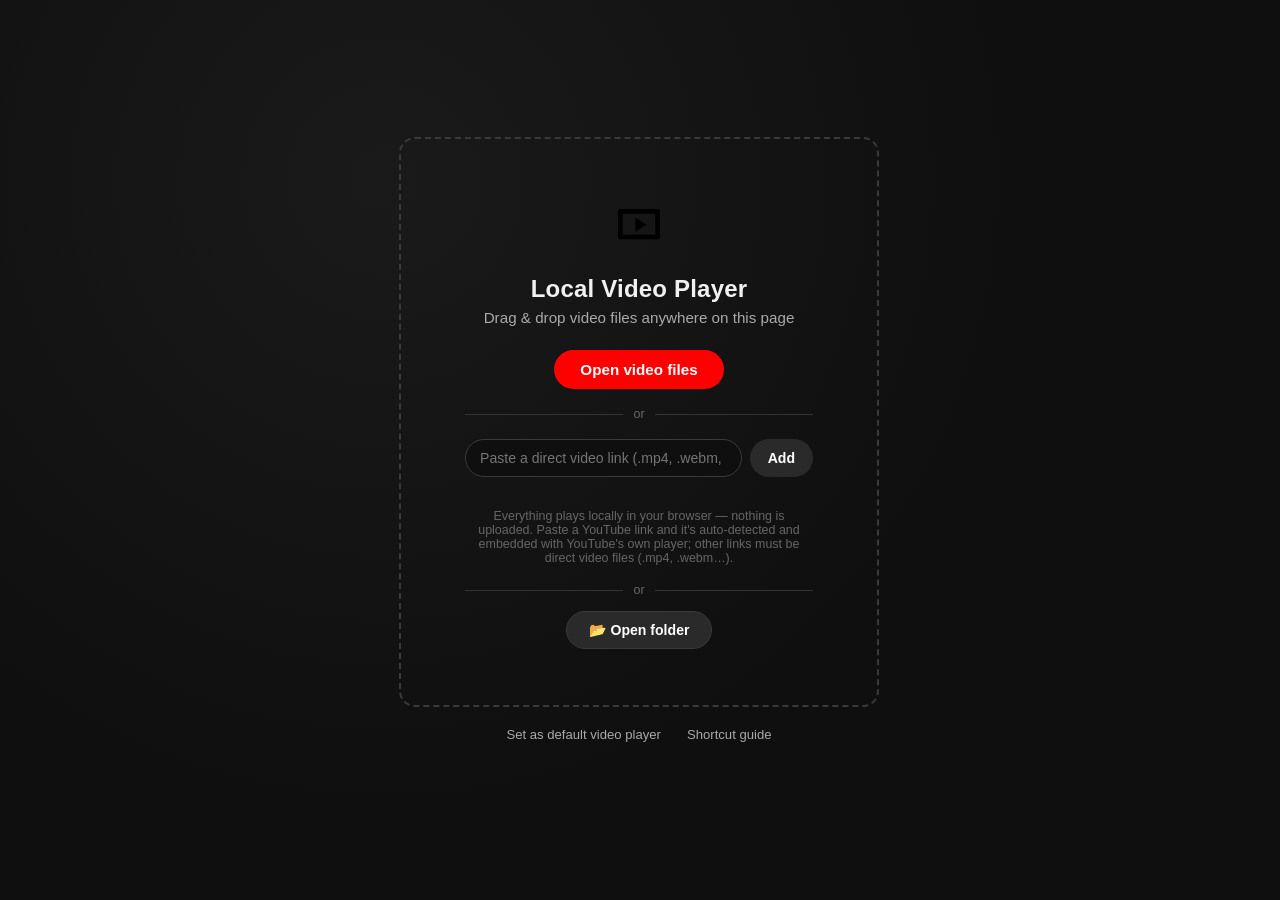
==== commit 38f9c7eb: "v1.0.6" ====
--- a/index.html
+++ b/index.html
@@ -21,6 +21,10 @@
       <h1>Local Video Player</h1>
       <p>Drag &amp; drop video files anywhere on this page</p>
       <button id="resumeBtn" class="resume-btn" type="button" hidden>&#9654; Back to player</button>
+      <div class="saved-landing" id="savedLanding" hidden>
+        <div class="saved-landing-title">Your saved videos</div>
+        <div class="saved-landing-list"></div>
+      </div>
       <button id="openBtn">Open video files</button>
       <div class="or-divider">or</div>
       <div class="url-row">
--- a/css/player.css
+++ b/css/player.css
@@ -1132,10 +1132,11 @@
   .shortcuts-grid{ grid-template-columns:1fr; }
 }
 
+.drop-zone{ flex-direction:column;justify-content:flex-start;overflow-y:auto; }
+.drop-zone > .drop-inner{ margin-top:auto;flex-shrink:0; }
 .drop-footer{
-  position:absolute;left:0;right:0;bottom:18px;
   display:flex;justify-content:center;gap:22px;flex-wrap:wrap;
-  padding:0 16px;
+  margin:16px 0 auto;padding:0 16px 16px;flex-shrink:0;
 }
 .drop-footer-link{
   background:none;border:none;padding:4px 2px;
@@ -1183,3 +1184,58 @@
 .dp-status{ margin-top:8px;color:var(--text-dim);font-size:.8rem;line-height:1.45; }
 .dp-note{ margin:4px 0 0;color:var(--text-dim);font-size:.8rem;line-height:1.5; }
 .dp-note a{ color:#9ecbff; }
+
+.saved-landing{ margin:18px auto 0;width:100%;max-width:360px;text-align:left; }
+.saved-landing[hidden]{ display:none; }
+.saved-landing-title{
+  color:var(--text-dim);font-size:.75rem;font-weight:600;
+  letter-spacing:.06em;text-transform:uppercase;margin:0 4px 6px;
+}
+.saved-landing-list{ max-height:150px;overflow-y:auto; }
+.saved-landing-item{
+  display:flex;align-items:center;gap:10px;width:100%;
+  background:#262626;border:none;color:#fff;font-family:inherit;
+  padding:10px 14px;margin-top:6px;border-radius:12px;cursor:pointer;
+  font-size:.9rem;text-align:left;
+  transition:background var(--dur-fast) var(--ease-smooth), transform var(--dur-fast) var(--ease-spring);
+}
+.saved-landing-item:hover{ background:#303030;transform:translateY(-1px); }
+.saved-landing-item:active{ transform:scale(.98); }
+.saved-landing-item svg{ width:15px;height:15px;flex-shrink:0;color:var(--accent); }
+.saved-landing-item .sl-name{ flex:1;min-width:0;white-space:nowrap;overflow:hidden;text-overflow:ellipsis;font-weight:600; }
+.saved-landing-item .sl-count{ color:var(--text-dim);font-size:.78rem;flex-shrink:0; }
+.saved-landing-item .sl-play{ font-size:.75rem;color:#fff;flex-shrink:0; }
+
+.settings-panel.leaving-fwd,
+.settings-panel.leaving-back{
+  display:block;position:absolute;left:0;right:0;top:6px;
+  pointer-events:none;
+}
+.settings-panel.leaving-fwd{ animation:spOutLeft 180ms var(--ease-smooth) forwards; }
+.settings-panel.leaving-back{ animation:spOutRight 180ms var(--ease-smooth) forwards; }
+.settings-panel.entering-fwd{ animation:spInRight 240ms var(--ease-smooth) both; }
+.settings-panel.entering-back{ animation:spInLeft 240ms var(--ease-smooth) both; }
+@keyframes spOutLeft{ to{ opacity:0;transform:translateX(-28px); } }
+@keyframes spOutRight{ to{ opacity:0;transform:translateX(28px); } }
+@keyframes spInRight{ from{ opacity:0;transform:translateX(28px); } to{ opacity:1;transform:none; } }
+@keyframes spInLeft{ from{ opacity:0;transform:translateX(-28px); } to{ opacity:1;transform:none; } }
+.settings-menu.is-resizing{
+  overflow:hidden;
+  transition:transform var(--dur-base) var(--ease-spring), opacity var(--dur-fast) var(--ease-smooth), height 240ms var(--ease-smooth);
+}
+
+.settings-row{ transition:background var(--dur-fast) var(--ease-smooth), padding-left var(--dur-fast) var(--ease-smooth); }
+.settings-row:active{ background:rgba(255,255,255,.16); }
+.settings-row-chevron,
+.settings-back-arrow{ display:inline-block;transition:transform var(--dur-fast) var(--ease-smooth); }
+.settings-row:hover .settings-row-chevron{ transform:translateX(3px); }
+.settings-panel-header:hover .settings-back-arrow{ transform:translateX(-3px); }
+.settings-panel-header:active{ background:rgba(255,255,255,.14); }
+
+@media (prefers-reduced-motion:reduce){
+  .settings-panel.leaving-fwd,
+  .settings-panel.leaving-back{ display:none; }
+  .settings-panel.entering-fwd,
+  .settings-panel.entering-back{ animation:none; }
+  .settings-menu.is-resizing{ transition:none; }
+}
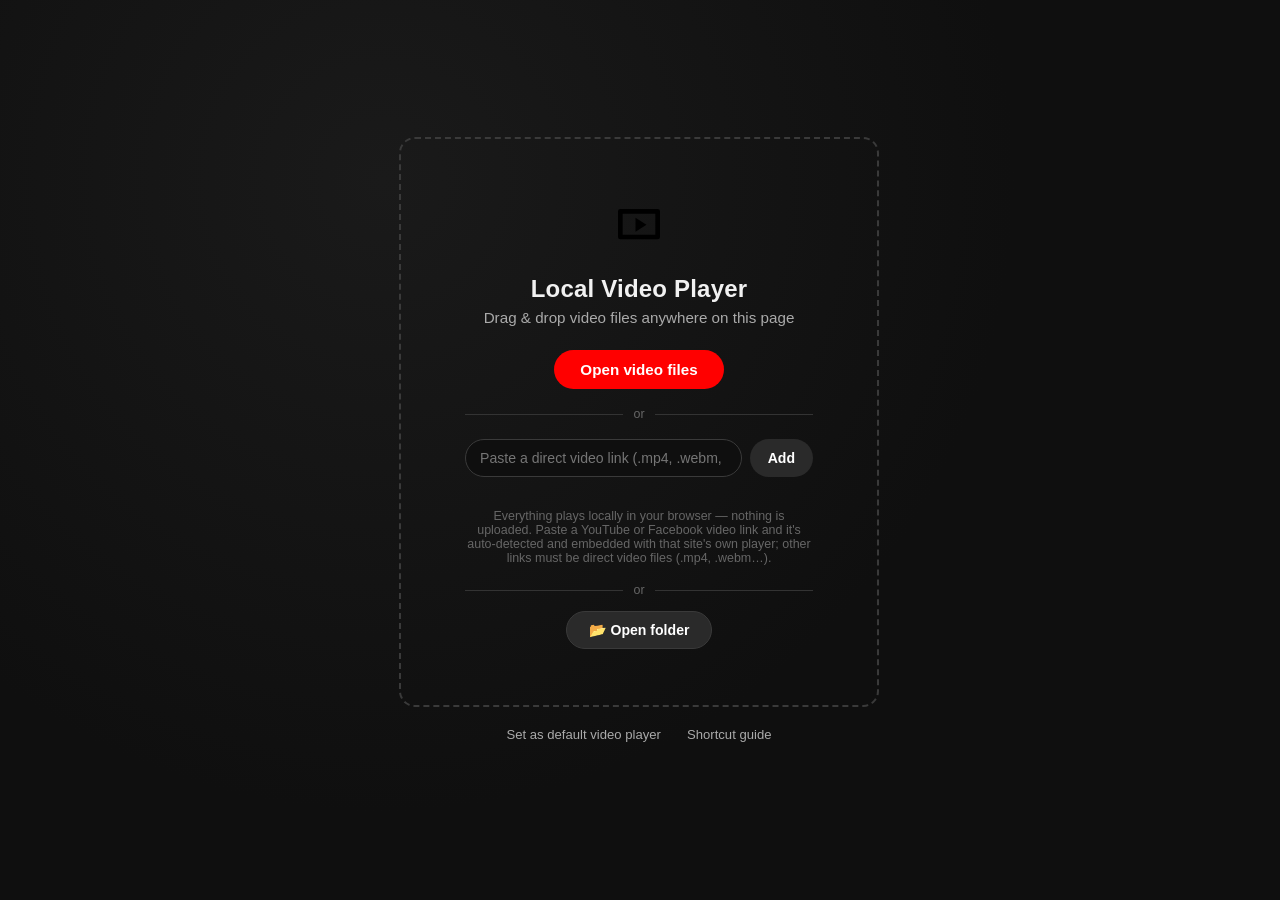
==== commit 011ef5b0: "v1.0.7: Facebook video support, unified settings menu animation" ====
--- a/index.html
+++ b/index.html
@@ -32,7 +32,7 @@
         <button id="urlAddBtn">Add</button>
       </div>
       <div class="url-error" id="urlError"></div>
-      <p class="hint">Everything plays locally in your browser — nothing is uploaded. Paste a YouTube link and it's auto-detected and embedded with YouTube's own player; other links must be direct video files (.mp4, .webm…).</p>
+      <p class="hint">Everything plays locally in your browser — nothing is uploaded. Paste a YouTube or Facebook video link and it's auto-detected and embedded with that site's own player; other links must be direct video files (.mp4, .webm…).</p>
     </div>
     <div class="drop-footer" id="dropFooter">
       <button type="button" class="drop-footer-link" id="defaultPlayerBtn">Set as default video player</button>
@@ -45,6 +45,7 @@
     <video id="thumbVideo" muted hidden crossorigin="anonymous"></video>
     <canvas id="thumbCanvas" width="150" height="84" hidden></canvas>
     <div id="youtubePlayerContainer"><div id="ytPlayerTarget"></div></div>
+    <div id="facebookPlayerContainer"></div>
 
     <div class="gesture-layer" id="gestureLayer">
       <div class="gesture-zone left" id="zoneLeft"></div>
@@ -255,7 +256,7 @@
         <button id="urlModalAddBtn">Add</button>
       </div>
       <div class="url-error" id="urlModalError"></div>
-      <p style="color:#888;font-size:.78rem;margin-top:10px;">Paste a YouTube link (youtube.com or youtu.be) and it's auto-detected and embedded with YouTube's own player. Other links must be direct video files (.mp4, .webm, .ogg) that the host allows browsers to fetch — it won't work with Netflix or other streaming site pages.</p>
+      <p style="color:#888;font-size:.78rem;margin-top:10px;">Paste a YouTube link (youtube.com or youtu.be) or a public Facebook video link (facebook.com, fb.watch) and it's auto-detected and embedded with that site's own player. Other links must be direct video files (.mp4, .webm, .ogg) that the host allows browsers to fetch — it won't work with Netflix or other streaming site pages.</p>
       <button class="shortcuts-close" id="urlModalCloseBtn">Close</button>
     </div>
   </div>
--- a/css/player.css
+++ b/css/player.css
@@ -1070,6 +1070,20 @@
   z-index:1;
 }
 #youtubePlayerContainer iframe{ width:100%;height:100%;border:none;display:block; }
+#facebookPlayerContainer{
+  position:absolute;inset:0;
+  width:100%;height:100%;
+  background:#000;
+  display:none;
+  z-index:1;
+  overflow:hidden;
+}
+#facebookPlayerContainer .fb-video,
+#facebookPlayerContainer .fb-video > span,
+#facebookPlayerContainer .fb-video iframe{ width:100% !important;height:100% !important;border:none;display:block; }
+.player-wrapper.fb-mode #facebookPlayerContainer{ display:block; }
+.player-wrapper.fb-mode #video{ display:none !important; }
+.yt-badge.fb-badge{ background:#1877f2; }
 .player-wrapper.yt-mode #youtubePlayerContainer{ display:block; }
 .player-wrapper.yt-mode #video{ display:none !important; }
 .yt-badge{
@@ -1206,22 +1220,11 @@
 .saved-landing-item .sl-count{ color:var(--text-dim);font-size:.78rem;flex-shrink:0; }
 .saved-landing-item .sl-play{ font-size:.75rem;color:#fff;flex-shrink:0; }
 
-.settings-panel.leaving-fwd,
-.settings-panel.leaving-back{
-  display:block;position:absolute;left:0;right:0;top:6px;
-  pointer-events:none;
-}
-.settings-panel.leaving-fwd{ animation:spOutLeft 180ms var(--ease-smooth) forwards; }
-.settings-panel.leaving-back{ animation:spOutRight 180ms var(--ease-smooth) forwards; }
-.settings-panel.entering-fwd{ animation:spInRight 240ms var(--ease-smooth) both; }
-.settings-panel.entering-back{ animation:spInLeft 240ms var(--ease-smooth) both; }
-@keyframes spOutLeft{ to{ opacity:0;transform:translateX(-28px); } }
-@keyframes spOutRight{ to{ opacity:0;transform:translateX(28px); } }
-@keyframes spInRight{ from{ opacity:0;transform:translateX(28px); } to{ opacity:1;transform:none; } }
-@keyframes spInLeft{ from{ opacity:0;transform:translateX(-28px); } to{ opacity:1;transform:none; } }
-.settings-menu.is-resizing{
-  overflow:hidden;
-  transition:transform var(--dur-base) var(--ease-spring), opacity var(--dur-fast) var(--ease-smooth), height 240ms var(--ease-smooth);
+.settings-menu.panel-pop{ animation:menuPop var(--dur-base) var(--ease-spring) both; }
+.settings-menu.hidden.panel-pop{ animation:none; }
+@keyframes menuPop{
+  from{ opacity:0;transform:scale(.9) translateY(6px); }
+  to{ opacity:1;transform:scale(1) translateY(0); }
 }
 
 .settings-row{ transition:background var(--dur-fast) var(--ease-smooth), padding-left var(--dur-fast) var(--ease-smooth); }
@@ -1233,9 +1236,5 @@
 .settings-panel-header:active{ background:rgba(255,255,255,.14); }
 
 @media (prefers-reduced-motion:reduce){
-  .settings-panel.leaving-fwd,
-  .settings-panel.leaving-back{ display:none; }
-  .settings-panel.entering-fwd,
-  .settings-panel.entering-back{ animation:none; }
-  .settings-menu.is-resizing{ transition:none; }
-}
+  .settings-menu.panel-pop{ animation:none; }
+}
